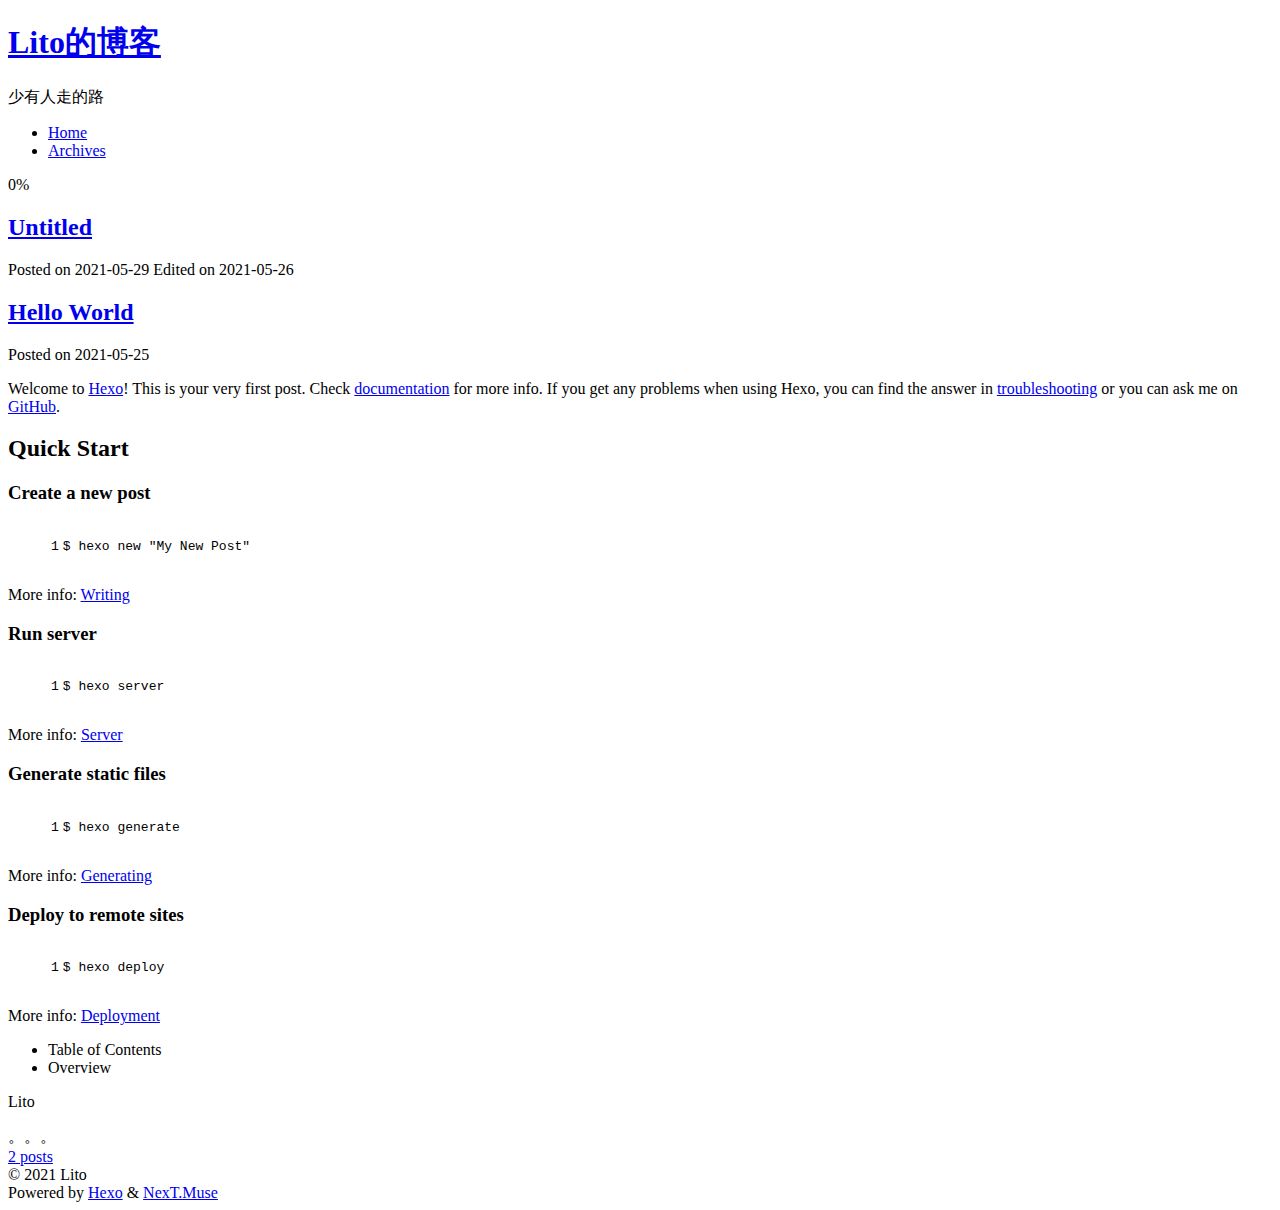
==== index.html @ 66914bff "Site updated: 2021-05-29 10:21:33" ====
<!DOCTYPE html>
<html lang="en">
<head>
  <meta charset="UTF-8">
<meta name="viewport" content="width=device-width, initial-scale=1, maximum-scale=2">
<meta name="theme-color" content="#222">
<meta name="generator" content="Hexo 5.4.0">
  <link rel="apple-touch-icon" sizes="180x180" href="/Coconut443.github.io/images/apple-touch-icon-next.png">
  <link rel="icon" type="image/png" sizes="32x32" href="/Coconut443.github.io/images/favicon-32x32-next.png">
  <link rel="icon" type="image/png" sizes="16x16" href="/Coconut443.github.io/images/favicon-16x16-next.png">
  <link rel="mask-icon" href="/Coconut443.github.io/images/logo.svg" color="#222">

<link rel="stylesheet" href="/Coconut443.github.io/css/main.css">


<link rel="stylesheet" href="/Coconut443.github.io/lib/font-awesome/css/all.min.css">

<script id="hexo-configurations">
    var NexT = window.NexT || {};
    var CONFIG = {"hostname":"coconut443.github.io","root":"/Coconut443.github.io/","scheme":"Muse","version":"7.8.0","exturl":false,"sidebar":{"position":"left","display":"post","padding":18,"offset":12,"onmobile":false},"copycode":{"enable":false,"show_result":false,"style":null},"back2top":{"enable":true,"sidebar":false,"scrollpercent":false},"bookmark":{"enable":false,"color":"#222","save":"auto"},"fancybox":false,"mediumzoom":false,"lazyload":false,"pangu":false,"comments":{"style":"tabs","active":null,"storage":true,"lazyload":false,"nav":null},"algolia":{"hits":{"per_page":10},"labels":{"input_placeholder":"Search for Posts","hits_empty":"We didn't find any results for the search: ${query}","hits_stats":"${hits} results found in ${time} ms"}},"localsearch":{"enable":false,"trigger":"auto","top_n_per_article":1,"unescape":false,"preload":false},"motion":{"enable":true,"async":false,"transition":{"post_block":"fadeIn","post_header":"slideDownIn","post_body":"slideDownIn","coll_header":"slideLeftIn","sidebar":"slideUpIn"}}};
  </script>

  <meta name="description" content="。。。">
<meta property="og:type" content="website">
<meta property="og:title" content="Lito的博客">
<meta property="og:url" content="https://coconut443.github.io/index.html">
<meta property="og:site_name" content="Lito的博客">
<meta property="og:description" content="。。。">
<meta property="og:locale" content="en_US">
<meta property="article:author" content="Lito">
<meta property="article:tag" content="Java">
<meta name="twitter:card" content="summary">

<link rel="canonical" href="https://coconut443.github.io/">


<script id="page-configurations">
  // https://hexo.io/docs/variables.html
  CONFIG.page = {
    sidebar: "",
    isHome : true,
    isPost : false,
    lang   : 'en'
  };
</script>

  <title>Lito的博客</title>
  






  <noscript>
  <style>
  .use-motion .brand,
  .use-motion .menu-item,
  .sidebar-inner,
  .use-motion .post-block,
  .use-motion .pagination,
  .use-motion .comments,
  .use-motion .post-header,
  .use-motion .post-body,
  .use-motion .collection-header { opacity: initial; }

  .use-motion .site-title,
  .use-motion .site-subtitle {
    opacity: initial;
    top: initial;
  }

  .use-motion .logo-line-before i { left: initial; }
  .use-motion .logo-line-after i { right: initial; }
  </style>
</noscript>

</head>

<body itemscope itemtype="http://schema.org/WebPage">
  <div class="container use-motion">
    <div class="headband"></div>

    <header class="header" itemscope itemtype="http://schema.org/WPHeader">
      <div class="header-inner"><div class="site-brand-container">
  <div class="site-nav-toggle">
    <div class="toggle" aria-label="Toggle navigation bar">
      <span class="toggle-line toggle-line-first"></span>
      <span class="toggle-line toggle-line-middle"></span>
      <span class="toggle-line toggle-line-last"></span>
    </div>
  </div>

  <div class="site-meta">

    <a href="/Coconut443.github.io/" class="brand" rel="start">
      <span class="logo-line-before"><i></i></span>
      <h1 class="site-title">Lito的博客</h1>
      <span class="logo-line-after"><i></i></span>
    </a>
      <p class="site-subtitle" itemprop="description">少有人走的路</p>
  </div>

  <div class="site-nav-right">
    <div class="toggle popup-trigger">
    </div>
  </div>
</div>




<nav class="site-nav">
  <ul id="menu" class="main-menu menu">
        <li class="menu-item menu-item-home">

    <a href="/Coconut443.github.io/" rel="section"><i class="fa fa-home fa-fw"></i>Home</a>

  </li>
        <li class="menu-item menu-item-archives">

    <a href="/Coconut443.github.io/archives/" rel="section"><i class="fa fa-archive fa-fw"></i>Archives</a>

  </li>
  </ul>
</nav>




</div>
    </header>

    
  <div class="back-to-top">
    <i class="fa fa-arrow-up"></i>
    <span>0%</span>
  </div>


    <main class="main">
      <div class="main-inner">
        <div class="content-wrap">
          

          <div class="content index posts-expand">
            
      
  
  
  <article itemscope itemtype="http://schema.org/Article" class="post-block" lang="en">
    <link itemprop="mainEntityOfPage" href="https://coconut443.github.io/2021/05/29/C5_%E7%BB%A7%E6%89%BF/">

    <span hidden itemprop="author" itemscope itemtype="http://schema.org/Person">
      <meta itemprop="image" content="/Coconut443.github.io/images/avatar.gif">
      <meta itemprop="name" content="Lito">
      <meta itemprop="description" content="。。。">
    </span>

    <span hidden itemprop="publisher" itemscope itemtype="http://schema.org/Organization">
      <meta itemprop="name" content="Lito的博客">
    </span>
      <header class="post-header">
        <h2 class="post-title" itemprop="name headline">
          
            <a href="/Coconut443.github.io/2021/05/29/C5_%E7%BB%A7%E6%89%BF/" class="post-title-link" itemprop="url">Untitled</a>
        </h2>

        <div class="post-meta">
            <span class="post-meta-item">
              <span class="post-meta-item-icon">
                <i class="far fa-calendar"></i>
              </span>
              <span class="post-meta-item-text">Posted on</span>

              <time title="Created: 2021-05-29 09:44:54" itemprop="dateCreated datePublished" datetime="2021-05-29T09:44:54+08:00">2021-05-29</time>
            </span>
              <span class="post-meta-item">
                <span class="post-meta-item-icon">
                  <i class="far fa-calendar-check"></i>
                </span>
                <span class="post-meta-item-text">Edited on</span>
                <time title="Modified: 2021-05-26 13:53:50" itemprop="dateModified" datetime="2021-05-26T13:53:50+08:00">2021-05-26</time>
              </span>

          

        </div>
      </header>

    
    
    
    <div class="post-body" itemprop="articleBody">

      
          
      
    </div>

    
    
    
      <footer class="post-footer">
        <div class="post-eof"></div>
      </footer>
  </article>
  
  
  

      
  
  
  <article itemscope itemtype="http://schema.org/Article" class="post-block" lang="en">
    <link itemprop="mainEntityOfPage" href="https://coconut443.github.io/2021/05/25/hello-world/">

    <span hidden itemprop="author" itemscope itemtype="http://schema.org/Person">
      <meta itemprop="image" content="/Coconut443.github.io/images/avatar.gif">
      <meta itemprop="name" content="Lito">
      <meta itemprop="description" content="。。。">
    </span>

    <span hidden itemprop="publisher" itemscope itemtype="http://schema.org/Organization">
      <meta itemprop="name" content="Lito的博客">
    </span>
      <header class="post-header">
        <h2 class="post-title" itemprop="name headline">
          
            <a href="/Coconut443.github.io/2021/05/25/hello-world/" class="post-title-link" itemprop="url">Hello World</a>
        </h2>

        <div class="post-meta">
            <span class="post-meta-item">
              <span class="post-meta-item-icon">
                <i class="far fa-calendar"></i>
              </span>
              <span class="post-meta-item-text">Posted on</span>

              <time title="Created: 2021-05-25 23:00:23" itemprop="dateCreated datePublished" datetime="2021-05-25T23:00:23+08:00">2021-05-25</time>
            </span>

          

        </div>
      </header>

    
    
    
    <div class="post-body" itemprop="articleBody">

      
          <p>Welcome to <a target="_blank" rel="noopener" href="https://hexo.io/">Hexo</a>! This is your very first post. Check <a target="_blank" rel="noopener" href="https://hexo.io/docs/">documentation</a> for more info. If you get any problems when using Hexo, you can find the answer in <a target="_blank" rel="noopener" href="https://hexo.io/docs/troubleshooting.html">troubleshooting</a> or you can ask me on <a target="_blank" rel="noopener" href="https://github.com/hexojs/hexo/issues">GitHub</a>.</p>
<h2 id="Quick-Start"><a href="#Quick-Start" class="headerlink" title="Quick Start"></a>Quick Start</h2><h3 id="Create-a-new-post"><a href="#Create-a-new-post" class="headerlink" title="Create a new post"></a>Create a new post</h3><figure class="highlight bash"><table><tr><td class="gutter"><pre><span class="line">1</span><br></pre></td><td class="code"><pre><span class="line">$ hexo new <span class="string">&quot;My New Post&quot;</span></span><br></pre></td></tr></table></figure>

<p>More info: <a target="_blank" rel="noopener" href="https://hexo.io/docs/writing.html">Writing</a></p>
<h3 id="Run-server"><a href="#Run-server" class="headerlink" title="Run server"></a>Run server</h3><figure class="highlight bash"><table><tr><td class="gutter"><pre><span class="line">1</span><br></pre></td><td class="code"><pre><span class="line">$ hexo server</span><br></pre></td></tr></table></figure>

<p>More info: <a target="_blank" rel="noopener" href="https://hexo.io/docs/server.html">Server</a></p>
<h3 id="Generate-static-files"><a href="#Generate-static-files" class="headerlink" title="Generate static files"></a>Generate static files</h3><figure class="highlight bash"><table><tr><td class="gutter"><pre><span class="line">1</span><br></pre></td><td class="code"><pre><span class="line">$ hexo generate</span><br></pre></td></tr></table></figure>

<p>More info: <a target="_blank" rel="noopener" href="https://hexo.io/docs/generating.html">Generating</a></p>
<h3 id="Deploy-to-remote-sites"><a href="#Deploy-to-remote-sites" class="headerlink" title="Deploy to remote sites"></a>Deploy to remote sites</h3><figure class="highlight bash"><table><tr><td class="gutter"><pre><span class="line">1</span><br></pre></td><td class="code"><pre><span class="line">$ hexo deploy</span><br></pre></td></tr></table></figure>

<p>More info: <a target="_blank" rel="noopener" href="https://hexo.io/docs/one-command-deployment.html">Deployment</a></p>

      
    </div>

    
    
    
      <footer class="post-footer">
        <div class="post-eof"></div>
      </footer>
  </article>
  
  
  


  



          </div>
          

<script>
  window.addEventListener('tabs:register', () => {
    let { activeClass } = CONFIG.comments;
    if (CONFIG.comments.storage) {
      activeClass = localStorage.getItem('comments_active') || activeClass;
    }
    if (activeClass) {
      let activeTab = document.querySelector(`a[href="#comment-${activeClass}"]`);
      if (activeTab) {
        activeTab.click();
      }
    }
  });
  if (CONFIG.comments.storage) {
    window.addEventListener('tabs:click', event => {
      if (!event.target.matches('.tabs-comment .tab-content .tab-pane')) return;
      let commentClass = event.target.classList[1];
      localStorage.setItem('comments_active', commentClass);
    });
  }
</script>

        </div>
          
  
  <div class="toggle sidebar-toggle">
    <span class="toggle-line toggle-line-first"></span>
    <span class="toggle-line toggle-line-middle"></span>
    <span class="toggle-line toggle-line-last"></span>
  </div>

  <aside class="sidebar">
    <div class="sidebar-inner">

      <ul class="sidebar-nav motion-element">
        <li class="sidebar-nav-toc">
          Table of Contents
        </li>
        <li class="sidebar-nav-overview">
          Overview
        </li>
      </ul>

      <!--noindex-->
      <div class="post-toc-wrap sidebar-panel">
      </div>
      <!--/noindex-->

      <div class="site-overview-wrap sidebar-panel">
        <div class="site-author motion-element" itemprop="author" itemscope itemtype="http://schema.org/Person">
  <p class="site-author-name" itemprop="name">Lito</p>
  <div class="site-description" itemprop="description">。。。</div>
</div>
<div class="site-state-wrap motion-element">
  <nav class="site-state">
      <div class="site-state-item site-state-posts">
          <a href="/Coconut443.github.io/archives/">
        
          <span class="site-state-item-count">2</span>
          <span class="site-state-item-name">posts</span>
        </a>
      </div>
  </nav>
</div>



      </div>

    </div>
  </aside>
  <div id="sidebar-dimmer"></div>


      </div>
    </main>

    <footer class="footer">
      <div class="footer-inner">
        

        

<div class="copyright">
  
  &copy; 
  <span itemprop="copyrightYear">2021</span>
  <span class="with-love">
    <i class="fa fa-heart"></i>
  </span>
  <span class="author" itemprop="copyrightHolder">Lito</span>
</div>
  <div class="powered-by">Powered by <a href="https://hexo.io/" class="theme-link" rel="noopener" target="_blank">Hexo</a> & <a href="https://muse.theme-next.org/" class="theme-link" rel="noopener" target="_blank">NexT.Muse</a>
  </div>

        








      </div>
    </footer>
  </div>

  
  <script src="/Coconut443.github.io/lib/anime.min.js"></script>
  <script src="/Coconut443.github.io/lib/velocity/velocity.min.js"></script>
  <script src="/Coconut443.github.io/lib/velocity/velocity.ui.min.js"></script>

<script src="/Coconut443.github.io/js/utils.js"></script>

<script src="/Coconut443.github.io/js/motion.js"></script>


<script src="/Coconut443.github.io/js/schemes/muse.js"></script>


<script src="/Coconut443.github.io/js/next-boot.js"></script>




  















  

  

</body>
</html>
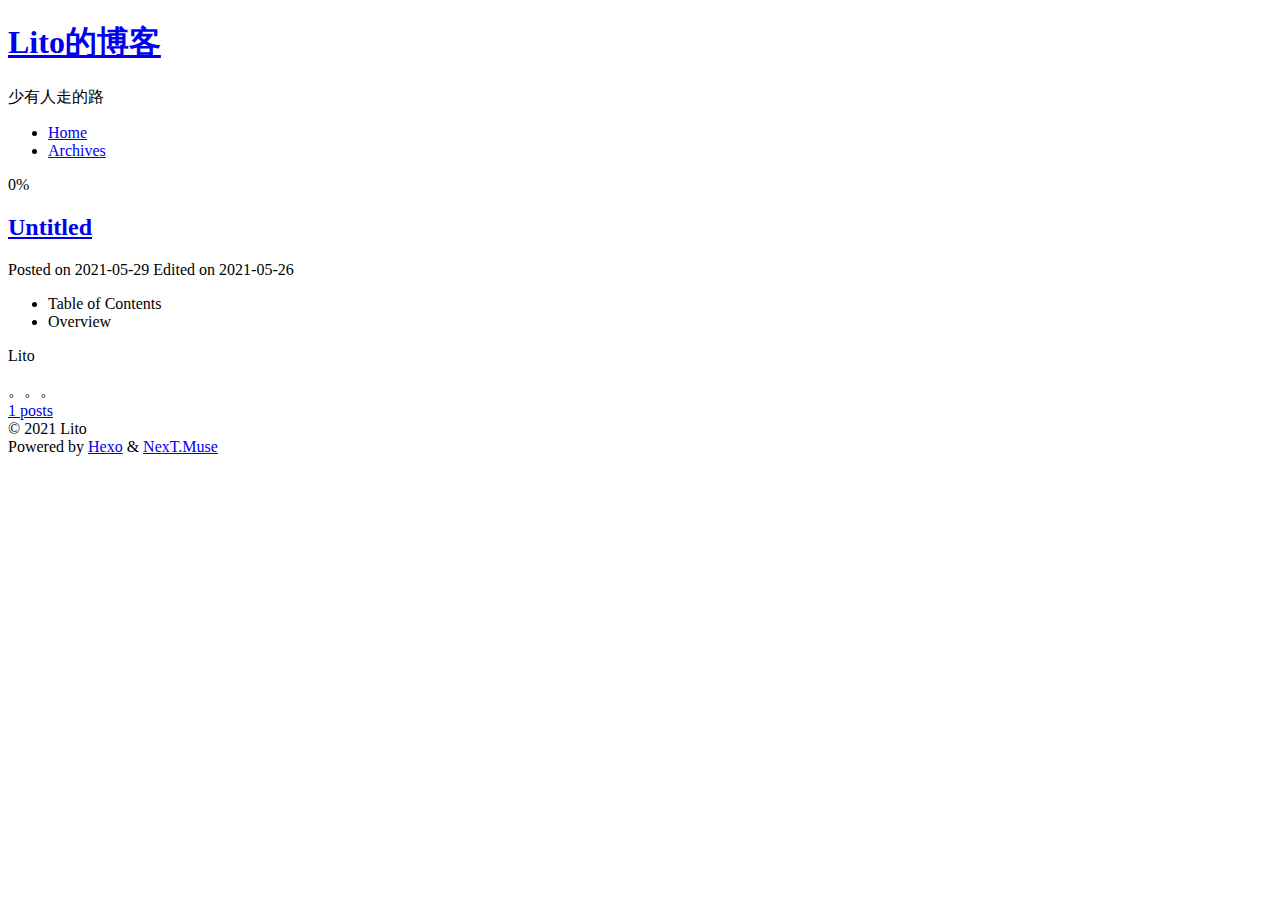
==== commit f2293df5: "Site updated: 2021-05-29 10:38:34" ====
--- a/index.html
+++ b/index.html
@@ -195,76 +195,6 @@
 
       
           
-      
-    </div>
-
-    
-    
-    
-      <footer class="post-footer">
-        <div class="post-eof"></div>
-      </footer>
-  </article>
-  
-  
-  
-
-      
-  
-  
-  <article itemscope itemtype="http://schema.org/Article" class="post-block" lang="en">
-    <link itemprop="mainEntityOfPage" href="https://coconut443.github.io/2021/05/25/hello-world/">
-
-    <span hidden itemprop="author" itemscope itemtype="http://schema.org/Person">
-      <meta itemprop="image" content="/Coconut443.github.io/images/avatar.gif">
-      <meta itemprop="name" content="Lito">
-      <meta itemprop="description" content="。。。">
-    </span>
-
-    <span hidden itemprop="publisher" itemscope itemtype="http://schema.org/Organization">
-      <meta itemprop="name" content="Lito的博客">
-    </span>
-      <header class="post-header">
-        <h2 class="post-title" itemprop="name headline">
-          
-            <a href="/Coconut443.github.io/2021/05/25/hello-world/" class="post-title-link" itemprop="url">Hello World</a>
-        </h2>
-
-        <div class="post-meta">
-            <span class="post-meta-item">
-              <span class="post-meta-item-icon">
-                <i class="far fa-calendar"></i>
-              </span>
-              <span class="post-meta-item-text">Posted on</span>
-
-              <time title="Created: 2021-05-25 23:00:23" itemprop="dateCreated datePublished" datetime="2021-05-25T23:00:23+08:00">2021-05-25</time>
-            </span>
-
-          
-
-        </div>
-      </header>
-
-    
-    
-    
-    <div class="post-body" itemprop="articleBody">
-
-      
-          <p>Welcome to <a target="_blank" rel="noopener" href="https://hexo.io/">Hexo</a>! This is your very first post. Check <a target="_blank" rel="noopener" href="https://hexo.io/docs/">documentation</a> for more info. If you get any problems when using Hexo, you can find the answer in <a target="_blank" rel="noopener" href="https://hexo.io/docs/troubleshooting.html">troubleshooting</a> or you can ask me on <a target="_blank" rel="noopener" href="https://github.com/hexojs/hexo/issues">GitHub</a>.</p>
-<h2 id="Quick-Start"><a href="#Quick-Start" class="headerlink" title="Quick Start"></a>Quick Start</h2><h3 id="Create-a-new-post"><a href="#Create-a-new-post" class="headerlink" title="Create a new post"></a>Create a new post</h3><figure class="highlight bash"><table><tr><td class="gutter"><pre><span class="line">1</span><br></pre></td><td class="code"><pre><span class="line">$ hexo new <span class="string">&quot;My New Post&quot;</span></span><br></pre></td></tr></table></figure>
-
-<p>More info: <a target="_blank" rel="noopener" href="https://hexo.io/docs/writing.html">Writing</a></p>
-<h3 id="Run-server"><a href="#Run-server" class="headerlink" title="Run server"></a>Run server</h3><figure class="highlight bash"><table><tr><td class="gutter"><pre><span class="line">1</span><br></pre></td><td class="code"><pre><span class="line">$ hexo server</span><br></pre></td></tr></table></figure>
-
-<p>More info: <a target="_blank" rel="noopener" href="https://hexo.io/docs/server.html">Server</a></p>
-<h3 id="Generate-static-files"><a href="#Generate-static-files" class="headerlink" title="Generate static files"></a>Generate static files</h3><figure class="highlight bash"><table><tr><td class="gutter"><pre><span class="line">1</span><br></pre></td><td class="code"><pre><span class="line">$ hexo generate</span><br></pre></td></tr></table></figure>
-
-<p>More info: <a target="_blank" rel="noopener" href="https://hexo.io/docs/generating.html">Generating</a></p>
-<h3 id="Deploy-to-remote-sites"><a href="#Deploy-to-remote-sites" class="headerlink" title="Deploy to remote sites"></a>Deploy to remote sites</h3><figure class="highlight bash"><table><tr><td class="gutter"><pre><span class="line">1</span><br></pre></td><td class="code"><pre><span class="line">$ hexo deploy</span><br></pre></td></tr></table></figure>
-
-<p>More info: <a target="_blank" rel="noopener" href="https://hexo.io/docs/one-command-deployment.html">Deployment</a></p>
-
       
     </div>
 
@@ -345,7 +275,7 @@
       <div class="site-state-item site-state-posts">
           <a href="/Coconut443.github.io/archives/">
         
-          <span class="site-state-item-count">2</span>
+          <span class="site-state-item-count">1</span>
           <span class="site-state-item-name">posts</span>
         </a>
       </div>
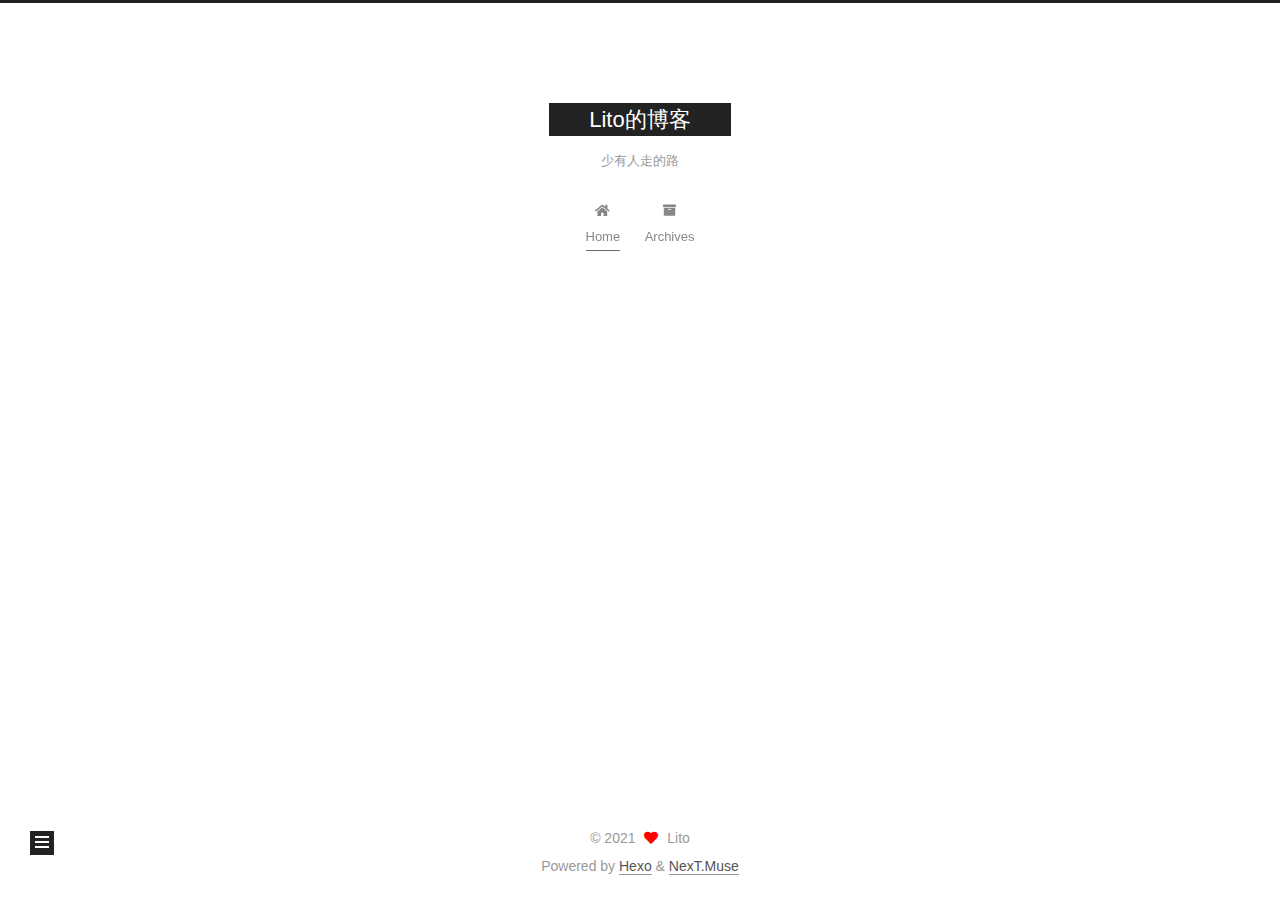
==== commit 28aff141: "Site updated: 2021-05-29 11:14:49" ====
--- a/index.html
+++ b/index.html
@@ -5,25 +5,25 @@
 <meta name="viewport" content="width=device-width, initial-scale=1, maximum-scale=2">
 <meta name="theme-color" content="#222">
 <meta name="generator" content="Hexo 5.4.0">
-  <link rel="apple-touch-icon" sizes="180x180" href="/Coconut443.github.io/images/apple-touch-icon-next.png">
-  <link rel="icon" type="image/png" sizes="32x32" href="/Coconut443.github.io/images/favicon-32x32-next.png">
-  <link rel="icon" type="image/png" sizes="16x16" href="/Coconut443.github.io/images/favicon-16x16-next.png">
-  <link rel="mask-icon" href="/Coconut443.github.io/images/logo.svg" color="#222">
-
-<link rel="stylesheet" href="/Coconut443.github.io/css/main.css">
-
-
-<link rel="stylesheet" href="/Coconut443.github.io/lib/font-awesome/css/all.min.css">
+  <link rel="apple-touch-icon" sizes="180x180" href="/images/apple-touch-icon-next.png">
+  <link rel="icon" type="image/png" sizes="32x32" href="/images/favicon-32x32-next.png">
+  <link rel="icon" type="image/png" sizes="16x16" href="/images/favicon-16x16-next.png">
+  <link rel="mask-icon" href="/images/logo.svg" color="#222">
+
+<link rel="stylesheet" href="/css/main.css">
+
+
+<link rel="stylesheet" href="/lib/font-awesome/css/all.min.css">
 
 <script id="hexo-configurations">
     var NexT = window.NexT || {};
-    var CONFIG = {"hostname":"coconut443.github.io","root":"/Coconut443.github.io/","scheme":"Muse","version":"7.8.0","exturl":false,"sidebar":{"position":"left","display":"post","padding":18,"offset":12,"onmobile":false},"copycode":{"enable":false,"show_result":false,"style":null},"back2top":{"enable":true,"sidebar":false,"scrollpercent":false},"bookmark":{"enable":false,"color":"#222","save":"auto"},"fancybox":false,"mediumzoom":false,"lazyload":false,"pangu":false,"comments":{"style":"tabs","active":null,"storage":true,"lazyload":false,"nav":null},"algolia":{"hits":{"per_page":10},"labels":{"input_placeholder":"Search for Posts","hits_empty":"We didn't find any results for the search: ${query}","hits_stats":"${hits} results found in ${time} ms"}},"localsearch":{"enable":false,"trigger":"auto","top_n_per_article":1,"unescape":false,"preload":false},"motion":{"enable":true,"async":false,"transition":{"post_block":"fadeIn","post_header":"slideDownIn","post_body":"slideDownIn","coll_header":"slideLeftIn","sidebar":"slideUpIn"}}};
+    var CONFIG = {"hostname":"coconut443.github.io","root":"/","scheme":"Muse","version":"7.8.0","exturl":false,"sidebar":{"position":"left","display":"post","padding":18,"offset":12,"onmobile":false},"copycode":{"enable":false,"show_result":false,"style":null},"back2top":{"enable":true,"sidebar":false,"scrollpercent":false},"bookmark":{"enable":false,"color":"#222","save":"auto"},"fancybox":false,"mediumzoom":false,"lazyload":false,"pangu":false,"comments":{"style":"tabs","active":null,"storage":true,"lazyload":false,"nav":null},"algolia":{"hits":{"per_page":10},"labels":{"input_placeholder":"Search for Posts","hits_empty":"We didn't find any results for the search: ${query}","hits_stats":"${hits} results found in ${time} ms"}},"localsearch":{"enable":false,"trigger":"auto","top_n_per_article":1,"unescape":false,"preload":false},"motion":{"enable":true,"async":false,"transition":{"post_block":"fadeIn","post_header":"slideDownIn","post_body":"slideDownIn","coll_header":"slideLeftIn","sidebar":"slideUpIn"}}};
   </script>
 
   <meta name="description" content="。。。">
 <meta property="og:type" content="website">
 <meta property="og:title" content="Lito的博客">
-<meta property="og:url" content="https://coconut443.github.io/index.html">
+<meta property="og:url" content="http://coconut443.github.io/index.html">
 <meta property="og:site_name" content="Lito的博客">
 <meta property="og:description" content="。。。">
 <meta property="og:locale" content="en_US">
@@ -31,7 +31,7 @@
 <meta property="article:tag" content="Java">
 <meta name="twitter:card" content="summary">
 
-<link rel="canonical" href="https://coconut443.github.io/">
+<link rel="canonical" href="http://coconut443.github.io/">
 
 
 <script id="page-configurations">
@@ -93,7 +93,7 @@
 
   <div class="site-meta">
 
-    <a href="/Coconut443.github.io/" class="brand" rel="start">
+    <a href="/" class="brand" rel="start">
       <span class="logo-line-before"><i></i></span>
       <h1 class="site-title">Lito的博客</h1>
       <span class="logo-line-after"><i></i></span>
@@ -114,12 +114,12 @@
   <ul id="menu" class="main-menu menu">
         <li class="menu-item menu-item-home">
 
-    <a href="/Coconut443.github.io/" rel="section"><i class="fa fa-home fa-fw"></i>Home</a>
+    <a href="/" rel="section"><i class="fa fa-home fa-fw"></i>Home</a>
 
   </li>
         <li class="menu-item menu-item-archives">
 
-    <a href="/Coconut443.github.io/archives/" rel="section"><i class="fa fa-archive fa-fw"></i>Archives</a>
+    <a href="/archives/" rel="section"><i class="fa fa-archive fa-fw"></i>Archives</a>
 
   </li>
   </ul>
@@ -149,10 +149,10 @@
   
   
   <article itemscope itemtype="http://schema.org/Article" class="post-block" lang="en">
-    <link itemprop="mainEntityOfPage" href="https://coconut443.github.io/2021/05/29/C5_%E7%BB%A7%E6%89%BF/">
+    <link itemprop="mainEntityOfPage" href="http://coconut443.github.io/2021/05/29/C5_%E7%BB%A7%E6%89%BF/">
 
     <span hidden itemprop="author" itemscope itemtype="http://schema.org/Person">
-      <meta itemprop="image" content="/Coconut443.github.io/images/avatar.gif">
+      <meta itemprop="image" content="/images/avatar.gif">
       <meta itemprop="name" content="Lito">
       <meta itemprop="description" content="。。。">
     </span>
@@ -163,7 +163,7 @@
       <header class="post-header">
         <h2 class="post-title" itemprop="name headline">
           
-            <a href="/Coconut443.github.io/2021/05/29/C5_%E7%BB%A7%E6%89%BF/" class="post-title-link" itemprop="url">Untitled</a>
+            <a href="/2021/05/29/C5_%E7%BB%A7%E6%89%BF/" class="post-title-link" itemprop="url">Untitled</a>
         </h2>
 
         <div class="post-meta">
@@ -273,7 +273,7 @@
 <div class="site-state-wrap motion-element">
   <nav class="site-state">
       <div class="site-state-item site-state-posts">
-          <a href="/Coconut443.github.io/archives/">
+          <a href="/archives/">
         
           <span class="site-state-item-count">1</span>
           <span class="site-state-item-name">posts</span>
@@ -326,19 +326,19 @@
   </div>
 
   
-  <script src="/Coconut443.github.io/lib/anime.min.js"></script>
-  <script src="/Coconut443.github.io/lib/velocity/velocity.min.js"></script>
-  <script src="/Coconut443.github.io/lib/velocity/velocity.ui.min.js"></script>
-
-<script src="/Coconut443.github.io/js/utils.js"></script>
-
-<script src="/Coconut443.github.io/js/motion.js"></script>
-
-
-<script src="/Coconut443.github.io/js/schemes/muse.js"></script>
-
-
-<script src="/Coconut443.github.io/js/next-boot.js"></script>
+  <script src="/lib/anime.min.js"></script>
+  <script src="/lib/velocity/velocity.min.js"></script>
+  <script src="/lib/velocity/velocity.ui.min.js"></script>
+
+<script src="/js/utils.js"></script>
+
+<script src="/js/motion.js"></script>
+
+
+<script src="/js/schemes/muse.js"></script>
+
+
+<script src="/js/next-boot.js"></script>
 
 
 
--- a/css/main.css
+++ b/css/main.css
@@ -0,0 +1,2291 @@
+:root {
+  --body-bg-color: #fff;
+  --content-bg-color: #fff;
+  --card-bg-color: #f5f5f5;
+  --text-color: #555;
+  --blockquote-color: #666;
+  --link-color: #555;
+  --link-hover-color: #222;
+  --brand-color: #fff;
+  --brand-hover-color: #fff;
+  --table-row-odd-bg-color: #f9f9f9;
+  --table-row-hover-bg-color: #f5f5f5;
+  --menu-item-bg-color: #f5f5f5;
+  --btn-default-bg: #222;
+  --btn-default-color: #fff;
+  --btn-default-border-color: #222;
+  --btn-default-hover-bg: #fff;
+  --btn-default-hover-color: #222;
+  --btn-default-hover-border-color: #222;
+}
+html {
+  line-height: 1.15; /* 1 */
+  -webkit-text-size-adjust: 100%; /* 2 */
+}
+body {
+  margin: 0;
+}
+main {
+  display: block;
+}
+h1 {
+  font-size: 2em;
+  margin: 0.67em 0;
+}
+hr {
+  box-sizing: content-box; /* 1 */
+  height: 0; /* 1 */
+  overflow: visible; /* 2 */
+}
+pre {
+  font-family: monospace, monospace; /* 1 */
+  font-size: 1em; /* 2 */
+}
+a {
+  background: transparent;
+}
+abbr[title] {
+  border-bottom: none; /* 1 */
+  text-decoration: underline; /* 2 */
+  text-decoration: underline dotted; /* 2 */
+}
+b,
+strong {
+  font-weight: bolder;
+}
+code,
+kbd,
+samp {
+  font-family: monospace, monospace; /* 1 */
+  font-size: 1em; /* 2 */
+}
+small {
+  font-size: 80%;
+}
+sub,
+sup {
+  font-size: 75%;
+  line-height: 0;
+  position: relative;
+  vertical-align: baseline;
+}
+sub {
+  bottom: -0.25em;
+}
+sup {
+  top: -0.5em;
+}
+img {
+  border-style: none;
+}
+button,
+input,
+optgroup,
+select,
+textarea {
+  font-family: inherit; /* 1 */
+  font-size: 100%; /* 1 */
+  line-height: 1.15; /* 1 */
+  margin: 0; /* 2 */
+}
+button,
+input {
+/* 1 */
+  overflow: visible;
+}
+button,
+select {
+/* 1 */
+  text-transform: none;
+}
+button,
+[type='button'],
+[type='reset'],
+[type='submit'] {
+  -webkit-appearance: button;
+}
+button::-moz-focus-inner,
+[type='button']::-moz-focus-inner,
+[type='reset']::-moz-focus-inner,
+[type='submit']::-moz-focus-inner {
+  border-style: none;
+  padding: 0;
+}
+button:-moz-focusring,
+[type='button']:-moz-focusring,
+[type='reset']:-moz-focusring,
+[type='submit']:-moz-focusring {
+  outline: 1px dotted ButtonText;
+}
+fieldset {
+  padding: 0.35em 0.75em 0.625em;
+}
+legend {
+  box-sizing: border-box; /* 1 */
+  color: inherit; /* 2 */
+  display: table; /* 1 */
+  max-width: 100%; /* 1 */
+  padding: 0; /* 3 */
+  white-space: normal; /* 1 */
+}
+progress {
+  vertical-align: baseline;
+}
+textarea {
+  overflow: auto;
+}
+[type='checkbox'],
+[type='radio'] {
+  box-sizing: border-box; /* 1 */
+  padding: 0; /* 2 */
+}
+[type='number']::-webkit-inner-spin-button,
+[type='number']::-webkit-outer-spin-button {
+  height: auto;
+}
+[type='search'] {
+  outline-offset: -2px; /* 2 */
+  -webkit-appearance: textfield; /* 1 */
+}
+[type='search']::-webkit-search-decoration {
+  -webkit-appearance: none;
+}
+::-webkit-file-upload-button {
+  font: inherit; /* 2 */
+  -webkit-appearance: button; /* 1 */
+}
+details {
+  display: block;
+}
+summary {
+  display: list-item;
+}
+template {
+  display: none;
+}
+[hidden] {
+  display: none;
+}
+::selection {
+  background: #262a30;
+  color: #eee;
+}
+html,
+body {
+  height: 100%;
+}
+body {
+  background: var(--body-bg-color);
+  color: var(--text-color);
+  font-family: 'Lato', "PingFang SC", "Microsoft YaHei", sans-serif;
+  font-size: 1em;
+  line-height: 2;
+}
+@media (max-width: 991px) {
+  body {
+    padding-left: 0 !important;
+    padding-right: 0 !important;
+  }
+}
+h1,
+h2,
+h3,
+h4,
+h5,
+h6 {
+  font-family: 'Lato', "PingFang SC", "Microsoft YaHei", sans-serif;
+  font-weight: bold;
+  line-height: 1.5;
+  margin: 20px 0 15px;
+}
+h1 {
+  font-size: 1.5em;
+}
+h2 {
+  font-size: 1.375em;
+}
+h3 {
+  font-size: 1.25em;
+}
+h4 {
+  font-size: 1.125em;
+}
+h5 {
+  font-size: 1em;
+}
+h6 {
+  font-size: 0.875em;
+}
+p {
+  margin: 0 0 20px 0;
+}
+a,
+span.exturl {
+  border-bottom: 1px solid #999;
+  color: var(--link-color);
+  outline: 0;
+  text-decoration: none;
+  overflow-wrap: break-word;
+  word-wrap: break-word;
+  cursor: pointer;
+}
+a:hover,
+span.exturl:hover {
+  border-bottom-color: var(--link-hover-color);
+  color: var(--link-hover-color);
+}
+iframe,
+img,
+video {
+  display: block;
+  margin-left: auto;
+  margin-right: auto;
+  max-width: 100%;
+}
+hr {
+  background-image: repeating-linear-gradient(-45deg, #ddd, #ddd 4px, transparent 4px, transparent 8px);
+  border: 0;
+  height: 3px;
+  margin: 40px 0;
+}
+blockquote {
+  border-left: 4px solid #ddd;
+  color: var(--blockquote-color);
+  margin: 0;
+  padding: 0 15px;
+}
+blockquote cite::before {
+  content: '-';
+  padding: 0 5px;
+}
+dt {
+  font-weight: bold;
+}
+dd {
+  margin: 0;
+  padding: 0;
+}
+kbd {
+  background-color: #f5f5f5;
+  background-image: linear-gradient(#eee, #fff, #eee);
+  border: 1px solid #ccc;
+  border-radius: 0.2em;
+  box-shadow: 0.1em 0.1em 0.2em rgba(0,0,0,0.1);
+  color: #555;
+  font-family: inherit;
+  padding: 0.1em 0.3em;
+  white-space: nowrap;
+}
+.table-container {
+  overflow: auto;
+}
+table {
+  border-collapse: collapse;
+  border-spacing: 0;
+  font-size: 0.875em;
+  margin: 0 0 20px 0;
+  width: 100%;
+}
+tbody tr:nth-of-type(odd) {
+  background: var(--table-row-odd-bg-color);
+}
+tbody tr:hover {
+  background: var(--table-row-hover-bg-color);
+}
+caption,
+th,
+td {
+  font-weight: normal;
+  padding: 8px;
+  vertical-align: middle;
+}
+th,
+td {
+  border: 1px solid #ddd;
+  border-bottom: 3px solid #ddd;
+}
+th {
+  font-weight: 700;
+  padding-bottom: 10px;
+}
+td {
+  border-bottom-width: 1px;
+}
+.btn {
+  background: var(--btn-default-bg);
+  border: 2px solid var(--btn-default-border-color);
+  border-radius: 0;
+  color: var(--btn-default-color);
+  display: inline-block;
+  font-size: 0.875em;
+  line-height: 2;
+  padding: 0 20px;
+  text-decoration: none;
+  transition-property: background-color;
+  transition-delay: 0s;
+  transition-duration: 0.2s;
+  transition-timing-function: ease-in-out;
+}
+.btn:hover {
+  background: var(--btn-default-hover-bg);
+  border-color: var(--btn-default-hover-border-color);
+  color: var(--btn-default-hover-color);
+}
+.btn + .btn {
+  margin: 0 0 8px 8px;
+}
+.btn .fa-fw {
+  text-align: left;
+  width: 1.285714285714286em;
+}
+.toggle {
+  line-height: 0;
+}
+.toggle .toggle-line {
+  background: #fff;
+  display: inline-block;
+  height: 2px;
+  left: 0;
+  position: relative;
+  top: 0;
+  transition: all 0.4s;
+  vertical-align: top;
+  width: 100%;
+}
+.toggle .toggle-line:not(:first-child) {
+  margin-top: 3px;
+}
+.toggle.toggle-arrow .toggle-line-first {
+  left: 50%;
+  top: 2px;
+  transform: rotate(45deg);
+  width: 50%;
+}
+.toggle.toggle-arrow .toggle-line-middle {
+  left: 2px;
+  width: 90%;
+}
+.toggle.toggle-arrow .toggle-line-last {
+  left: 50%;
+  top: -2px;
+  transform: rotate(-45deg);
+  width: 50%;
+}
+.toggle.toggle-close .toggle-line-first {
+  transform: rotate(-45deg);
+  top: 5px;
+}
+.toggle.toggle-close .toggle-line-middle {
+  opacity: 0;
+}
+.toggle.toggle-close .toggle-line-last {
+  transform: rotate(45deg);
+  top: -5px;
+}
+.highlight,
+pre {
+  background: #f7f7f7;
+  color: #4d4d4c;
+  line-height: 1.6;
+  margin: 0 auto 20px;
+}
+pre,
+code {
+  font-family: consolas, Menlo, monospace, "PingFang SC", "Microsoft YaHei";
+}
+code {
+  background: #eee;
+  border-radius: 3px;
+  color: #555;
+  padding: 2px 4px;
+  overflow-wrap: break-word;
+  word-wrap: break-word;
+}
+.highlight *::selection {
+  background: #d6d6d6;
+}
+.highlight pre {
+  border: 0;
+  margin: 0;
+  padding: 10px 0;
+}
+.highlight table {
+  border: 0;
+  margin: 0;
+  width: auto;
+}
+.highlight td {
+  border: 0;
+  padding: 0;
+}
+.highlight figcaption {
+  background: #eff2f3;
+  color: #4d4d4c;
+  display: flex;
+  font-size: 0.875em;
+  justify-content: space-between;
+  line-height: 1.2;
+  padding: 0.5em;
+}
+.highlight figcaption a {
+  color: #4d4d4c;
+}
+.highlight figcaption a:hover {
+  border-bottom-color: #4d4d4c;
+}
+.highlight .gutter {
+  -moz-user-select: none;
+  -ms-user-select: none;
+  -webkit-user-select: none;
+  user-select: none;
+}
+.highlight .gutter pre {
+  background: #eff2f3;
+  color: #869194;
+  padding-left: 10px;
+  padding-right: 10px;
+  text-align: right;
+}
+.highlight .code pre {
+  background: #f7f7f7;
+  padding-left: 10px;
+  width: 100%;
+}
+.gist table {
+  width: auto;
+}
+.gist table td {
+  border: 0;
+}
+pre {
+  overflow: auto;
+  padding: 10px;
+}
+pre code {
+  background: none;
+  color: #4d4d4c;
+  font-size: 0.875em;
+  padding: 0;
+  text-shadow: none;
+}
+pre .deletion {
+  background: #fdd;
+}
+pre .addition {
+  background: #dfd;
+}
+pre .meta {
+  color: #eab700;
+  -moz-user-select: none;
+  -ms-user-select: none;
+  -webkit-user-select: none;
+  user-select: none;
+}
+pre .comment {
+  color: #8e908c;
+}
+pre .variable,
+pre .attribute,
+pre .tag,
+pre .name,
+pre .regexp,
+pre .ruby .constant,
+pre .xml .tag .title,
+pre .xml .pi,
+pre .xml .doctype,
+pre .html .doctype,
+pre .css .id,
+pre .css .class,
+pre .css .pseudo {
+  color: #c82829;
+}
+pre .number,
+pre .preprocessor,
+pre .built_in,
+pre .builtin-name,
+pre .literal,
+pre .params,
+pre .constant,
+pre .command {
+  color: #f5871f;
+}
+pre .ruby .class .title,
+pre .css .rules .attribute,
+pre .string,
+pre .symbol,
+pre .value,
+pre .inheritance,
+pre .header,
+pre .ruby .symbol,
+pre .xml .cdata,
+pre .special,
+pre .formula {
+  color: #718c00;
+}
+pre .title,
+pre .css .hexcolor {
+  color: #3e999f;
+}
+pre .function,
+pre .python .decorator,
+pre .python .title,
+pre .ruby .function .title,
+pre .ruby .title .keyword,
+pre .perl .sub,
+pre .javascript .title,
+pre .coffeescript .title {
+  color: #4271ae;
+}
+pre .keyword,
+pre .javascript .function {
+  color: #8959a8;
+}
+.blockquote-center {
+  border-left: none;
+  margin: 40px 0;
+  padding: 0;
+  position: relative;
+  text-align: center;
+}
+.blockquote-center .fa {
+  display: block;
+  opacity: 0.6;
+  position: absolute;
+  width: 100%;
+}
+.blockquote-center .fa-quote-left {
+  border-top: 1px solid #ccc;
+  text-align: left;
+  top: -20px;
+}
+.blockquote-center .fa-quote-right {
+  border-bottom: 1px solid #ccc;
+  text-align: right;
+  bottom: -20px;
+}
+.blockquote-center p,
+.blockquote-center div {
+  text-align: center;
+}
+.post-body .group-picture img {
+  margin: 0 auto;
+  padding: 0 3px;
+}
+.group-picture-row {
+  margin-bottom: 6px;
+  overflow: hidden;
+}
+.group-picture-column {
+  float: left;
+  margin-bottom: 10px;
+}
+.post-body .label {
+  color: #555;
+  display: inline;
+  padding: 0 2px;
+}
+.post-body .label.default {
+  background: #f0f0f0;
+}
+.post-body .label.primary {
+  background: #efe6f7;
+}
+.post-body .label.info {
+  background: #e5f2f8;
+}
+.post-body .label.success {
+  background: #e7f4e9;
+}
+.post-body .label.warning {
+  background: #fcf6e1;
+}
+.post-body .label.danger {
+  background: #fae8eb;
+}
+.post-body .tabs {
+  margin-bottom: 20px;
+}
+.post-body .tabs,
+.tabs-comment {
+  display: block;
+  padding-top: 10px;
+  position: relative;
+}
+.post-body .tabs ul.nav-tabs,
+.tabs-comment ul.nav-tabs {
+  display: flex;
+  flex-wrap: wrap;
+  margin: 0;
+  margin-bottom: -1px;
+  padding: 0;
+}
+@media (max-width: 413px) {
+  .post-body .tabs ul.nav-tabs,
+  .tabs-comment ul.nav-tabs {
+    display: block;
+    margin-bottom: 5px;
+  }
+}
+.post-body .tabs ul.nav-tabs li.tab,
+.tabs-comment ul.nav-tabs li.tab {
+  border-bottom: 1px solid #ddd;
+  border-left: 1px solid transparent;
+  border-right: 1px solid transparent;
+  border-top: 3px solid transparent;
+  flex-grow: 1;
+  list-style-type: none;
+  border-radius: 0 0 0 0;
+}
+@media (max-width: 413px) {
+  .post-body .tabs ul.nav-tabs li.tab,
+  .tabs-comment ul.nav-tabs li.tab {
+    border-bottom: 1px solid transparent;
+    border-left: 3px solid transparent;
+    border-right: 1px solid transparent;
+    border-top: 1px solid transparent;
+  }
+}
+@media (max-width: 413px) {
+  .post-body .tabs ul.nav-tabs li.tab,
+  .tabs-comment ul.nav-tabs li.tab {
+    border-radius: 0;
+  }
+}
+.post-body .tabs ul.nav-tabs li.tab a,
+.tabs-comment ul.nav-tabs li.tab a {
+  border-bottom: initial;
+  display: block;
+  line-height: 1.8;
+  outline: 0;
+  padding: 0.25em 0.75em;
+  text-align: center;
+  transition-delay: 0s;
+  transition-duration: 0.2s;
+  transition-timing-function: ease-out;
+}
+.post-body .tabs ul.nav-tabs li.tab a i,
+.tabs-comment ul.nav-tabs li.tab a i {
+  width: 1.285714285714286em;
+}
+.post-body .tabs ul.nav-tabs li.tab.active,
+.tabs-comment ul.nav-tabs li.tab.active {
+  border-bottom: 1px solid transparent;
+  border-left: 1px solid #ddd;
+  border-right: 1px solid #ddd;
+  border-top: 3px solid #fc6423;
+}
+@media (max-width: 413px) {
+  .post-body .tabs ul.nav-tabs li.tab.active,
+  .tabs-comment ul.nav-tabs li.tab.active {
+    border-bottom: 1px solid #ddd;
+    border-left: 3px solid #fc6423;
+    border-right: 1px solid #ddd;
+    border-top: 1px solid #ddd;
+  }
+}
+.post-body .tabs ul.nav-tabs li.tab.active a,
+.tabs-comment ul.nav-tabs li.tab.active a {
+  color: var(--link-color);
+  cursor: default;
+}
+.post-body .tabs .tab-content .tab-pane,
+.tabs-comment .tab-content .tab-pane {
+  border: 1px solid #ddd;
+  border-top: 0;
+  padding: 20px 20px 0 20px;
+  border-radius: 0;
+}
+.post-body .tabs .tab-content .tab-pane:not(.active),
+.tabs-comment .tab-content .tab-pane:not(.active) {
+  display: none;
+}
+.post-body .tabs .tab-content .tab-pane.active,
+.tabs-comment .tab-content .tab-pane.active {
+  display: block;
+}
+.post-body .tabs .tab-content .tab-pane.active:nth-of-type(1),
+.tabs-comment .tab-content .tab-pane.active:nth-of-type(1) {
+  border-radius: 0 0 0 0;
+}
+@media (max-width: 413px) {
+  .post-body .tabs .tab-content .tab-pane.active:nth-of-type(1),
+  .tabs-comment .tab-content .tab-pane.active:nth-of-type(1) {
+    border-radius: 0;
+  }
+}
+.post-body .note {
+  border-radius: 3px;
+  margin-bottom: 20px;
+  padding: 1em;
+  position: relative;
+  border: 1px solid #eee;
+  border-left-width: 5px;
+}
+.post-body .note h2,
+.post-body .note h3,
+.post-body .note h4,
+.post-body .note h5,
+.post-body .note h6 {
+  margin-top: 0;
+  border-bottom: initial;
+  margin-bottom: 0;
+  padding-top: 0;
+}
+.post-body .note p:first-child,
+.post-body .note ul:first-child,
+.post-body .note ol:first-child,
+.post-body .note table:first-child,
+.post-body .note pre:first-child,
+.post-body .note blockquote:first-child,
+.post-body .note img:first-child {
+  margin-top: 0;
+}
+.post-body .note p:last-child,
+.post-body .note ul:last-child,
+.post-body .note ol:last-child,
+.post-body .note table:last-child,
+.post-body .note pre:last-child,
+.post-body .note blockquote:last-child,
+.post-body .note img:last-child {
+  margin-bottom: 0;
+}
+.post-body .note.default {
+  border-left-color: #777;
+}
+.post-body .note.default h2,
+.post-body .note.default h3,
+.post-body .note.default h4,
+.post-body .note.default h5,
+.post-body .note.default h6 {
+  color: #777;
+}
+.post-body .note.primary {
+  border-left-color: #6f42c1;
+}
+.post-body .note.primary h2,
+.post-body .note.primary h3,
+.post-body .note.primary h4,
+.post-body .note.primary h5,
+.post-body .note.primary h6 {
+  color: #6f42c1;
+}
+.post-body .note.info {
+  border-left-color: #428bca;
+}
+.post-body .note.info h2,
+.post-body .note.info h3,
+.post-body .note.info h4,
+.post-body .note.info h5,
+.post-body .note.info h6 {
+  color: #428bca;
+}
+.post-body .note.success {
+  border-left-color: #5cb85c;
+}
+.post-body .note.success h2,
+.post-body .note.success h3,
+.post-body .note.success h4,
+.post-body .note.success h5,
+.post-body .note.success h6 {
+  color: #5cb85c;
+}
+.post-body .note.warning {
+  border-left-color: #f0ad4e;
+}
+.post-body .note.warning h2,
+.post-body .note.warning h3,
+.post-body .note.warning h4,
+.post-body .note.warning h5,
+.post-body .note.warning h6 {
+  color: #f0ad4e;
+}
+.post-body .note.danger {
+  border-left-color: #d9534f;
+}
+.post-body .note.danger h2,
+.post-body .note.danger h3,
+.post-body .note.danger h4,
+.post-body .note.danger h5,
+.post-body .note.danger h6 {
+  color: #d9534f;
+}
+.pagination .prev,
+.pagination .next,
+.pagination .page-number,
+.pagination .space {
+  display: inline-block;
+  margin: 0 10px;
+  padding: 0 11px;
+  position: relative;
+  top: -1px;
+}
+@media (max-width: 767px) {
+  .pagination .prev,
+  .pagination .next,
+  .pagination .page-number,
+  .pagination .space {
+    margin: 0 5px;
+  }
+}
+.pagination {
+  border-top: 1px solid #eee;
+  margin: 120px 0 0;
+  text-align: center;
+}
+.pagination .prev,
+.pagination .next,
+.pagination .page-number {
+  border-bottom: 0;
+  border-top: 1px solid #eee;
+  transition-property: border-color;
+  transition-delay: 0s;
+  transition-duration: 0.2s;
+  transition-timing-function: ease-in-out;
+}
+.pagination .prev:hover,
+.pagination .next:hover,
+.pagination .page-number:hover {
+  border-top-color: #222;
+}
+.pagination .space {
+  margin: 0;
+  padding: 0;
+}
+.pagination .prev {
+  margin-left: 0;
+}
+.pagination .next {
+  margin-right: 0;
+}
+.pagination .page-number.current {
+  background: #ccc;
+  border-top-color: #ccc;
+  color: #fff;
+}
+@media (max-width: 767px) {
+  .pagination {
+    border-top: none;
+  }
+  .pagination .prev,
+  .pagination .next,
+  .pagination .page-number {
+    border-bottom: 1px solid #eee;
+    border-top: 0;
+    margin-bottom: 10px;
+    padding: 0 10px;
+  }
+  .pagination .prev:hover,
+  .pagination .next:hover,
+  .pagination .page-number:hover {
+    border-bottom-color: #222;
+  }
+}
+.comments {
+  margin-top: 60px;
+  overflow: hidden;
+}
+.comment-button-group {
+  display: flex;
+  flex-wrap: wrap-reverse;
+  justify-content: center;
+  margin: 1em 0;
+}
+.comment-button-group .comment-button {
+  margin: 0.1em 0.2em;
+}
+.comment-button-group .comment-button.active {
+  background: var(--btn-default-hover-bg);
+  border-color: var(--btn-default-hover-border-color);
+  color: var(--btn-default-hover-color);
+}
+.comment-position {
+  display: none;
+}
+.comment-position.active {
+  display: block;
+}
+.tabs-comment {
+  background: var(--content-bg-color);
+  margin-top: 4em;
+  padding-top: 0;
+}
+.tabs-comment .comments {
+  border: 0;
+  box-shadow: none;
+  margin-top: 0;
+  padding-top: 0;
+}
+.container {
+  min-height: 100%;
+  position: relative;
+}
+.main-inner {
+  margin: 0 auto;
+  width: 700px;
+}
+@media (min-width: 1200px) {
+  .main-inner {
+    width: 800px;
+  }
+}
+@media (min-width: 1600px) {
+  .main-inner {
+    width: 900px;
+  }
+}
+@media (max-width: 767px) {
+  .content-wrap {
+    padding: 0 20px;
+  }
+}
+.header {
+  background: transparent;
+}
+.header-inner {
+  margin: 0 auto;
+  width: 700px;
+}
+@media (min-width: 1200px) {
+  .header-inner {
+    width: 800px;
+  }
+}
+@media (min-width: 1600px) {
+  .header-inner {
+    width: 900px;
+  }
+}
+.site-brand-container {
+  display: flex;
+  flex-shrink: 0;
+  padding: 0 10px;
+}
+.headband {
+  background: #222;
+  height: 3px;
+}
+.site-meta {
+  flex-grow: 1;
+  text-align: center;
+}
+@media (max-width: 767px) {
+  .site-meta {
+    text-align: center;
+  }
+}
+.brand {
+  border-bottom: none;
+  color: var(--brand-color);
+  display: inline-block;
+  line-height: 1.375em;
+  padding: 0 40px;
+  position: relative;
+}
+.brand:hover {
+  color: var(--brand-hover-color);
+}
+.site-title {
+  font-family: 'Lato', "PingFang SC", "Microsoft YaHei", sans-serif;
+  font-size: 1.375em;
+  font-weight: normal;
+  margin: 0;
+}
+.site-subtitle {
+  color: #999;
+  font-size: 0.8125em;
+  margin: 10px 0;
+}
+.use-motion .brand {
+  opacity: 0;
+}
+.use-motion .site-title,
+.use-motion .site-subtitle,
+.use-motion .custom-logo-image {
+  opacity: 0;
+  position: relative;
+  top: -10px;
+}
+.site-nav-toggle,
+.site-nav-right {
+  display: none;
+}
+@media (max-width: 767px) {
+  .site-nav-toggle,
+  .site-nav-right {
+    display: flex;
+    flex-direction: column;
+    justify-content: center;
+  }
+}
+.site-nav-toggle .toggle,
+.site-nav-right .toggle {
+  color: var(--text-color);
+  padding: 10px;
+  width: 22px;
+}
+.site-nav-toggle .toggle .toggle-line,
+.site-nav-right .toggle .toggle-line {
+  background: var(--text-color);
+  border-radius: 1px;
+}
+.site-nav {
+  display: block;
+}
+@media (max-width: 767px) {
+  .site-nav {
+    clear: both;
+    display: none;
+  }
+}
+.site-nav.site-nav-on {
+  display: block;
+}
+.menu {
+  margin-top: 20px;
+  padding-left: 0;
+  text-align: center;
+}
+.menu-item {
+  display: inline-block;
+  list-style: none;
+  margin: 0 10px;
+}
+@media (max-width: 767px) {
+  .menu-item {
+    display: block;
+    margin-top: 10px;
+  }
+  .menu-item.menu-item-search {
+    display: none;
+  }
+}
+.menu-item a,
+.menu-item span.exturl {
+  border-bottom: 0;
+  display: block;
+  font-size: 0.8125em;
+  transition-property: border-color;
+  transition-delay: 0s;
+  transition-duration: 0.2s;
+  transition-timing-function: ease-in-out;
+}
+@media (hover: none) {
+  .menu-item a:hover,
+  .menu-item span.exturl:hover {
+    border-bottom-color: transparent !important;
+  }
+}
+.menu-item .fa,
+.menu-item .fab,
+.menu-item .far,
+.menu-item .fas {
+  margin-right: 8px;
+}
+.menu-item .badge {
+  display: inline-block;
+  font-weight: bold;
+  line-height: 1;
+  margin-left: 0.35em;
+  margin-top: 0.35em;
+  text-align: center;
+  white-space: nowrap;
+}
+@media (max-width: 767px) {
+  .menu-item .badge {
+    float: right;
+    margin-left: 0;
+  }
+}
+.menu-item-active a,
+.menu .menu-item a:hover,
+.menu .menu-item span.exturl:hover {
+  background: var(--menu-item-bg-color);
+}
+.use-motion .menu-item {
+  opacity: 0;
+}
+.sidebar {
+  background: #222;
+  bottom: 0;
+  box-shadow: inset 0 2px 6px #000;
+  position: fixed;
+  top: 0;
+}
+@media (max-width: 991px) {
+  .sidebar {
+    display: none;
+  }
+}
+.sidebar-inner {
+  color: #999;
+  padding: 18px 10px;
+  text-align: center;
+}
+.cc-license {
+  margin-top: 10px;
+  text-align: center;
+}
+.cc-license .cc-opacity {
+  border-bottom: none;
+  opacity: 0.7;
+}
+.cc-license .cc-opacity:hover {
+  opacity: 0.9;
+}
+.cc-license img {
+  display: inline-block;
+}
+.site-author-image {
+  border: 2px solid #333;
+  display: block;
+  margin: 0 auto;
+  max-width: 96px;
+  padding: 2px;
+}
+.site-author-name {
+  color: #f5f5f5;
+  font-weight: normal;
+  margin: 5px 0 0;
+  text-align: center;
+}
+.site-description {
+  color: #999;
+  font-size: 1em;
+  margin-top: 5px;
+  text-align: center;
+}
+.links-of-author {
+  margin-top: 15px;
+}
+.links-of-author a,
+.links-of-author span.exturl {
+  border-bottom-color: #555;
+  display: inline-block;
+  font-size: 0.8125em;
+  margin-bottom: 10px;
+  margin-right: 10px;
+  vertical-align: middle;
+}
+.links-of-author a::before,
+.links-of-author span.exturl::before {
+  background: #ffff8e;
+  border-radius: 50%;
+  content: ' ';
+  display: inline-block;
+  height: 4px;
+  margin-right: 3px;
+  vertical-align: middle;
+  width: 4px;
+}
+.sidebar-button {
+  margin-top: 15px;
+}
+.sidebar-button a {
+  border: 1px solid #fc6423;
+  border-radius: 4px;
+  color: #fc6423;
+  display: inline-block;
+  padding: 0 15px;
+}
+.sidebar-button a .fa,
+.sidebar-button a .fab,
+.sidebar-button a .far,
+.sidebar-button a .fas {
+  margin-right: 5px;
+}
+.sidebar-button a:hover {
+  background: #fc6423;
+  border: 1px solid #fc6423;
+  color: #fff;
+}
+.sidebar-button a:hover .fa,
+.sidebar-button a:hover .fab,
+.sidebar-button a:hover .far,
+.sidebar-button a:hover .fas {
+  color: #fff;
+}
+.links-of-blogroll {
+  font-size: 0.8125em;
+  margin-top: 10px;
+}
+.links-of-blogroll-title {
+  font-size: 0.875em;
+  font-weight: 600;
+  margin-top: 0;
+}
+.links-of-blogroll-list {
+  list-style: none;
+  margin: 0;
+  padding: 0;
+}
+#sidebar-dimmer {
+  display: none;
+}
+@media (max-width: 767px) {
+  #sidebar-dimmer {
+    background: #000;
+    display: block;
+    height: 100%;
+    left: 100%;
+    opacity: 0;
+    position: fixed;
+    top: 0;
+    width: 100%;
+    z-index: 1100;
+  }
+  .sidebar-active + #sidebar-dimmer {
+    opacity: 0.7;
+    transform: translateX(-100%);
+    transition: opacity 0.5s;
+  }
+}
+.sidebar-nav {
+  margin: 0;
+  padding-bottom: 20px;
+  padding-left: 0;
+}
+.sidebar-nav li {
+  border-bottom: 1px solid transparent;
+  color: #666;
+  cursor: pointer;
+  display: inline-block;
+  font-size: 0.875em;
+}
+.sidebar-nav li.sidebar-nav-overview {
+  margin-left: 10px;
+}
+.sidebar-nav li:hover {
+  color: #f5f5f5;
+}
+.sidebar-nav .sidebar-nav-active {
+  border-bottom-color: #87daff;
+  color: #87daff;
+}
+.sidebar-nav .sidebar-nav-active:hover {
+  color: #87daff;
+}
+.sidebar-panel {
+  display: none;
+  overflow-x: hidden;
+  overflow-y: auto;
+}
+.sidebar-panel-active {
+  display: block;
+}
+.sidebar-toggle {
+  background: #222;
+  bottom: 45px;
+  cursor: pointer;
+  height: 14px;
+  left: 30px;
+  padding: 5px;
+  position: fixed;
+  width: 14px;
+  z-index: 1300;
+}
+@media (max-width: 991px) {
+  .sidebar-toggle {
+    left: 20px;
+    opacity: 0.8;
+    display: none;
+  }
+}
+.sidebar-toggle:hover .toggle-line {
+  background: #87daff;
+}
+.post-toc {
+  font-size: 0.875em;
+}
+.post-toc ol {
+  list-style: none;
+  margin: 0;
+  padding: 0 2px 5px 10px;
+  text-align: left;
+}
+.post-toc ol > ol {
+  padding-left: 0;
+}
+.post-toc ol a {
+  transition-property: all;
+  transition-delay: 0s;
+  transition-duration: 0.2s;
+  transition-timing-function: ease-in-out;
+}
+.post-toc .nav-item {
+  line-height: 1.8;
+  overflow: hidden;
+  text-overflow: ellipsis;
+  white-space: nowrap;
+}
+.post-toc .nav .nav-child {
+  display: none;
+}
+.post-toc .nav .active > .nav-child {
+  display: block;
+}
+.post-toc .nav .active-current > .nav-child {
+  display: block;
+}
+.post-toc .nav .active-current > .nav-child > .nav-item {
+  display: block;
+}
+.post-toc .nav .active > a {
+  border-bottom-color: #87daff;
+  color: #87daff;
+}
+.post-toc .nav .active-current > a {
+  color: #87daff;
+}
+.post-toc .nav .active-current > a:hover {
+  color: #87daff;
+}
+.site-state {
+  display: flex;
+  justify-content: center;
+  line-height: 1.4;
+  margin-top: 10px;
+  overflow: hidden;
+  text-align: center;
+  white-space: nowrap;
+}
+.site-state-item {
+  padding: 0 15px;
+}
+.site-state-item:not(:first-child) {
+  border-left: 1px solid #333;
+}
+.site-state-item a {
+  border-bottom: none;
+}
+.site-state-item-count {
+  display: block;
+  font-size: 1.25em;
+  font-weight: 600;
+  text-align: center;
+}
+.site-state-item-name {
+  color: inherit;
+  font-size: 0.875em;
+}
+.footer {
+  color: #999;
+  font-size: 0.875em;
+  padding: 20px 0;
+}
+.footer.footer-fixed {
+  bottom: 0;
+  left: 0;
+  position: absolute;
+  right: 0;
+}
+.footer-inner {
+  box-sizing: border-box;
+  margin: 0 auto;
+  text-align: center;
+  width: 700px;
+}
+@media (min-width: 1200px) {
+  .footer-inner {
+    width: 800px;
+  }
+}
+@media (min-width: 1600px) {
+  .footer-inner {
+    width: 900px;
+  }
+}
+.languages {
+  display: inline-block;
+  font-size: 1.125em;
+  position: relative;
+}
+.languages .lang-select-label span {
+  margin: 0 0.5em;
+}
+.languages .lang-select {
+  height: 100%;
+  left: 0;
+  opacity: 0;
+  position: absolute;
+  top: 0;
+  width: 100%;
+}
+.with-love {
+  color: #ff0000;
+  display: inline-block;
+  margin: 0 5px;
+}
+.powered-by,
+.theme-info {
+  display: inline-block;
+}
+@-moz-keyframes iconAnimate {
+  0%, 100% {
+    transform: scale(1);
+  }
+  10%, 30% {
+    transform: scale(0.9);
+  }
+  20%, 40%, 60%, 80% {
+    transform: scale(1.1);
+  }
+  50%, 70% {
+    transform: scale(1.1);
+  }
+}
+@-webkit-keyframes iconAnimate {
+  0%, 100% {
+    transform: scale(1);
+  }
+  10%, 30% {
+    transform: scale(0.9);
+  }
+  20%, 40%, 60%, 80% {
+    transform: scale(1.1);
+  }
+  50%, 70% {
+    transform: scale(1.1);
+  }
+}
+@-o-keyframes iconAnimate {
+  0%, 100% {
+    transform: scale(1);
+  }
+  10%, 30% {
+    transform: scale(0.9);
+  }
+  20%, 40%, 60%, 80% {
+    transform: scale(1.1);
+  }
+  50%, 70% {
+    transform: scale(1.1);
+  }
+}
+@keyframes iconAnimate {
+  0%, 100% {
+    transform: scale(1);
+  }
+  10%, 30% {
+    transform: scale(0.9);
+  }
+  20%, 40%, 60%, 80% {
+    transform: scale(1.1);
+  }
+  50%, 70% {
+    transform: scale(1.1);
+  }
+}
+.back-to-top {
+  font-size: 12px;
+  text-align: center;
+  transition-delay: 0s;
+  transition-duration: 0.2s;
+  transition-timing-function: ease-in-out;
+}
+.back-to-top {
+  background: #222;
+  bottom: -100px;
+  box-sizing: border-box;
+  color: #fff;
+  cursor: pointer;
+  left: 30px;
+  opacity: 1;
+  padding: 0 6px;
+  position: fixed;
+  transition-property: bottom;
+  z-index: 1300;
+  width: 24px;
+}
+.back-to-top span {
+  display: none;
+}
+.back-to-top:hover {
+  color: #87daff;
+}
+.back-to-top.back-to-top-on {
+  bottom: 19px;
+}
+@media (max-width: 991px) {
+  .back-to-top {
+    left: 20px;
+    opacity: 0.8;
+  }
+}
+.post-body {
+  font-family: 'Lato', "PingFang SC", "Microsoft YaHei", sans-serif;
+  overflow-wrap: break-word;
+  word-wrap: break-word;
+}
+@media (min-width: 1200px) {
+  .post-body {
+    font-size: 1.125em;
+  }
+}
+.post-body .exturl .fa {
+  font-size: 0.875em;
+  margin-left: 4px;
+}
+.post-body .image-caption,
+.post-body .figure .caption {
+  color: #999;
+  font-size: 0.875em;
+  font-weight: bold;
+  line-height: 1;
+  margin: -20px auto 15px;
+  text-align: center;
+}
+.post-sticky-flag {
+  display: inline-block;
+  transform: rotate(30deg);
+}
+.post-button {
+  margin-top: 40px;
+  text-align: center;
+}
+.use-motion .post-block,
+.use-motion .pagination,
+.use-motion .comments {
+  opacity: 0;
+}
+.use-motion .post-header {
+  opacity: 0;
+}
+.use-motion .post-body {
+  opacity: 0;
+}
+.use-motion .collection-header {
+  opacity: 0;
+}
+.posts-collapse {
+  margin-left: 35px;
+  position: relative;
+}
+@media (max-width: 767px) {
+  .posts-collapse {
+    margin-left: 0px;
+    margin-right: 0px;
+  }
+}
+.posts-collapse .collection-title {
+  font-size: 1.125em;
+  position: relative;
+}
+.posts-collapse .collection-title::before {
+  background: #999;
+  border: 1px solid #fff;
+  border-radius: 50%;
+  content: ' ';
+  height: 10px;
+  left: 0;
+  margin-left: -6px;
+  margin-top: -4px;
+  position: absolute;
+  top: 50%;
+  width: 10px;
+}
+.posts-collapse .collection-year {
+  font-size: 1.5em;
+  font-weight: bold;
+  margin: 60px 0;
+  position: relative;
+}
+.posts-collapse .collection-year::before {
+  background: #bbb;
+  border-radius: 50%;
+  content: ' ';
+  height: 8px;
+  left: 0;
+  margin-left: -4px;
+  margin-top: -4px;
+  position: absolute;
+  top: 50%;
+  width: 8px;
+}
+.posts-collapse .collection-header {
+  display: block;
+  margin: 0 0 0 20px;
+}
+.posts-collapse .collection-header small {
+  color: #bbb;
+  margin-left: 5px;
+}
+.posts-collapse .post-header {
+  border-bottom: 1px dashed #ccc;
+  margin: 30px 0;
+  padding-left: 15px;
+  position: relative;
+  transition-property: border;
+  transition-delay: 0s;
+  transition-duration: 0.2s;
+  transition-timing-function: ease-in-out;
+}
+.posts-collapse .post-header::before {
+  background: #bbb;
+  border: 1px solid #fff;
+  border-radius: 50%;
+  content: ' ';
+  height: 6px;
+  left: 0;
+  margin-left: -4px;
+  position: absolute;
+  top: 0.75em;
+  transition-property: background;
+  width: 6px;
+  transition-delay: 0s;
+  transition-duration: 0.2s;
+  transition-timing-function: ease-in-out;
+}
+.posts-collapse .post-header:hover {
+  border-bottom-color: #666;
+}
+.posts-collapse .post-header:hover::before {
+  background: #222;
+}
+.posts-collapse .post-meta {
+  display: inline;
+  font-size: 0.75em;
+  margin-right: 10px;
+}
+.posts-collapse .post-title {
+  display: inline;
+}
+.posts-collapse .post-title a,
+.posts-collapse .post-title span.exturl {
+  border-bottom: none;
+  color: var(--link-color);
+}
+.posts-collapse .post-title .fa-external-link-alt {
+  font-size: 0.875em;
+  margin-left: 5px;
+}
+.posts-collapse::before {
+  background: #f5f5f5;
+  content: ' ';
+  height: 100%;
+  left: 0;
+  margin-left: -2px;
+  position: absolute;
+  top: 1.25em;
+  width: 4px;
+}
+.post-eof {
+  background: #ccc;
+  height: 1px;
+  margin: 80px auto 60px;
+  text-align: center;
+  width: 8%;
+}
+.post-block:last-of-type .post-eof {
+  display: none;
+}
+.content {
+  padding-top: 40px;
+}
+@media (min-width: 992px) {
+  .post-body {
+    text-align: justify;
+  }
+}
+@media (max-width: 991px) {
+  .post-body {
+    text-align: justify;
+  }
+}
+.post-body h1,
+.post-body h2,
+.post-body h3,
+.post-body h4,
+.post-body h5,
+.post-body h6 {
+  padding-top: 10px;
+}
+.post-body h1 .header-anchor,
+.post-body h2 .header-anchor,
+.post-body h3 .header-anchor,
+.post-body h4 .header-anchor,
+.post-body h5 .header-anchor,
+.post-body h6 .header-anchor {
+  border-bottom-style: none;
+  color: #ccc;
+  float: right;
+  margin-left: 10px;
+  visibility: hidden;
+}
+.post-body h1 .header-anchor:hover,
+.post-body h2 .header-anchor:hover,
+.post-body h3 .header-anchor:hover,
+.post-body h4 .header-anchor:hover,
+.post-body h5 .header-anchor:hover,
+.post-body h6 .header-anchor:hover {
+  color: inherit;
+}
+.post-body h1:hover .header-anchor,
+.post-body h2:hover .header-anchor,
+.post-body h3:hover .header-anchor,
+.post-body h4:hover .header-anchor,
+.post-body h5:hover .header-anchor,
+.post-body h6:hover .header-anchor {
+  visibility: visible;
+}
+.post-body iframe,
+.post-body img,
+.post-body video {
+  margin-bottom: 20px;
+}
+.post-body .video-container {
+  height: 0;
+  margin-bottom: 20px;
+  overflow: hidden;
+  padding-top: 75%;
+  position: relative;
+  width: 100%;
+}
+.post-body .video-container iframe,
+.post-body .video-container object,
+.post-body .video-container embed {
+  height: 100%;
+  left: 0;
+  margin: 0;
+  position: absolute;
+  top: 0;
+  width: 100%;
+}
+.post-gallery {
+  align-items: center;
+  display: grid;
+  grid-gap: 10px;
+  grid-template-columns: 1fr 1fr 1fr;
+  margin-bottom: 20px;
+}
+@media (max-width: 767px) {
+  .post-gallery {
+    grid-template-columns: 1fr 1fr;
+  }
+}
+.post-gallery a {
+  border: 0;
+}
+.post-gallery img {
+  margin: 0;
+}
+.posts-expand .post-header {
+  font-size: 1.125em;
+}
+.posts-expand .post-title {
+  font-size: 1.5em;
+  font-weight: normal;
+  margin: initial;
+  text-align: center;
+  overflow-wrap: break-word;
+  word-wrap: break-word;
+}
+.posts-expand .post-title-link {
+  border-bottom: none;
+  color: var(--link-color);
+  display: inline-block;
+  position: relative;
+  vertical-align: top;
+}
+.posts-expand .post-title-link::before {
+  background: var(--link-color);
+  bottom: 0;
+  content: '';
+  height: 2px;
+  left: 0;
+  position: absolute;
+  transform: scaleX(0);
+  visibility: hidden;
+  width: 100%;
+  transition-delay: 0s;
+  transition-duration: 0.2s;
+  transition-timing-function: ease-in-out;
+}
+.posts-expand .post-title-link:hover::before {
+  transform: scaleX(1);
+  visibility: visible;
+}
+.posts-expand .post-title-link .fa-external-link-alt {
+  font-size: 0.875em;
+  margin-left: 5px;
+}
+.posts-expand .post-meta {
+  color: #999;
+  font-family: 'Lato', "PingFang SC", "Microsoft YaHei", sans-serif;
+  font-size: 0.75em;
+  margin: 3px 0 60px 0;
+  text-align: center;
+}
+.posts-expand .post-meta .post-description {
+  font-size: 0.875em;
+  margin-top: 2px;
+}
+.posts-expand .post-meta time {
+  border-bottom: 1px dashed #999;
+  cursor: pointer;
+}
+.post-meta .post-meta-item + .post-meta-item::before {
+  content: '|';
+  margin: 0 0.5em;
+}
+.post-meta-divider {
+  margin: 0 0.5em;
+}
+.post-meta-item-icon {
+  margin-right: 3px;
+}
+@media (max-width: 991px) {
+  .post-meta-item-icon {
+    display: inline-block;
+  }
+}
+@media (max-width: 991px) {
+  .post-meta-item-text {
+    display: none;
+  }
+}
+.post-nav {
+  border-top: 1px solid #eee;
+  display: flex;
+  justify-content: space-between;
+  margin-top: 15px;
+  padding: 10px 5px 0;
+}
+.post-nav-item {
+  flex: 1;
+}
+.post-nav-item a {
+  border-bottom: none;
+  display: block;
+  font-size: 0.875em;
+  line-height: 1.6;
+  position: relative;
+}
+.post-nav-item a:active {
+  top: 2px;
+}
+.post-nav-item .fa {
+  font-size: 0.75em;
+}
+.post-nav-item:first-child {
+  margin-right: 15px;
+}
+.post-nav-item:first-child .fa {
+  margin-right: 5px;
+}
+.post-nav-item:last-child {
+  margin-left: 15px;
+  text-align: right;
+}
+.post-nav-item:last-child .fa {
+  margin-left: 5px;
+}
+.rtl.post-body p,
+.rtl.post-body a,
+.rtl.post-body h1,
+.rtl.post-body h2,
+.rtl.post-body h3,
+.rtl.post-body h4,
+.rtl.post-body h5,
+.rtl.post-body h6,
+.rtl.post-body li,
+.rtl.post-body ul,
+.rtl.post-body ol {
+  direction: rtl;
+  font-family: UKIJ Ekran;
+}
+.rtl.post-title {
+  font-family: UKIJ Ekran;
+}
+.post-tags {
+  margin-top: 40px;
+  text-align: center;
+}
+.post-tags a {
+  display: inline-block;
+  font-size: 0.8125em;
+}
+.post-tags a:not(:last-child) {
+  margin-right: 10px;
+}
+.post-widgets {
+  border-top: 1px solid #eee;
+  margin-top: 15px;
+  text-align: center;
+}
+.wp_rating {
+  height: 20px;
+  line-height: 20px;
+  margin-top: 10px;
+  padding-top: 6px;
+  text-align: center;
+}
+.social-like {
+  display: flex;
+  font-size: 0.875em;
+  justify-content: center;
+  text-align: center;
+}
+.reward-container {
+  margin: 20px auto;
+  padding: 10px 0;
+  text-align: center;
+  width: 90%;
+}
+.reward-container button {
+  background: transparent;
+  border: 1px solid #fc6423;
+  border-radius: 0;
+  color: #fc6423;
+  cursor: pointer;
+  line-height: 2;
+  outline: 0;
+  padding: 0 15px;
+  vertical-align: text-top;
+}
+.reward-container button:hover {
+  background: #fc6423;
+  border: 1px solid transparent;
+  color: #fa9366;
+}
+#qr {
+  padding-top: 20px;
+}
+#qr a {
+  border: 0;
+}
+#qr img {
+  display: inline-block;
+  margin: 0.8em 2em 0 2em;
+  max-width: 100%;
+  width: 180px;
+}
+#qr p {
+  text-align: center;
+}
+.category-all-page .category-all-title {
+  text-align: center;
+}
+.category-all-page .category-all {
+  margin-top: 20px;
+}
+.category-all-page .category-list {
+  list-style: none;
+  margin: 0;
+  padding: 0;
+}
+.category-all-page .category-list-item {
+  margin: 5px 10px;
+}
+.category-all-page .category-list-count {
+  color: #bbb;
+}
+.category-all-page .category-list-count::before {
+  content: ' (';
+  display: inline;
+}
+.category-all-page .category-list-count::after {
+  content: ') ';
+  display: inline;
+}
+.category-all-page .category-list-child {
+  padding-left: 10px;
+}
+.event-list {
+  padding: 0;
+}
+.event-list hr {
+  background: #222;
+  margin: 20px 0 45px 0;
+}
+.event-list hr::after {
+  background: #222;
+  color: #fff;
+  content: 'NOW';
+  display: inline-block;
+  font-weight: bold;
+  padding: 0 5px;
+  text-align: right;
+}
+.event-list .event {
+  background: #222;
+  margin: 20px 0;
+  min-height: 40px;
+  padding: 15px 0 15px 10px;
+}
+.event-list .event .event-summary {
+  color: #fff;
+  margin: 0;
+  padding-bottom: 3px;
+}
+.event-list .event .event-summary::before {
+  animation: dot-flash 1s alternate infinite ease-in-out;
+  color: #fff;
+  content: '\f111';
+  display: inline-block;
+  font-size: 10px;
+  margin-right: 25px;
+  vertical-align: middle;
+  font-family: 'Font Awesome 5 Free';
+  font-weight: 900;
+}
+.event-list .event .event-relative-time {
+  color: #bbb;
+  display: inline-block;
+  font-size: 12px;
+  font-weight: normal;
+  padding-left: 12px;
+}
+.event-list .event .event-details {
+  color: #fff;
+  display: block;
+  line-height: 18px;
+  margin-left: 56px;
+  padding-bottom: 6px;
+  padding-top: 3px;
+  text-indent: -24px;
+}
+.event-list .event .event-details::before {
+  color: #fff;
+  display: inline-block;
+  margin-right: 9px;
+  text-align: center;
+  text-indent: 0;
+  width: 14px;
+  font-family: 'Font Awesome 5 Free';
+  font-weight: 900;
+}
+.event-list .event .event-details.event-location::before {
+  content: '\f041';
+}
+.event-list .event .event-details.event-duration::before {
+  content: '\f017';
+}
+.event-list .event-past {
+  background: #f5f5f5;
+}
+.event-list .event-past .event-summary,
+.event-list .event-past .event-details {
+  color: #bbb;
+  opacity: 0.9;
+}
+.event-list .event-past .event-summary::before,
+.event-list .event-past .event-details::before {
+  animation: none;
+  color: #bbb;
+}
+@-moz-keyframes dot-flash {
+  from {
+    opacity: 1;
+    transform: scale(1);
+  }
+  to {
+    opacity: 0;
+    transform: scale(0.8);
+  }
+}
+@-webkit-keyframes dot-flash {
+  from {
+    opacity: 1;
+    transform: scale(1);
+  }
+  to {
+    opacity: 0;
+    transform: scale(0.8);
+  }
+}
+@-o-keyframes dot-flash {
+  from {
+    opacity: 1;
+    transform: scale(1);
+  }
+  to {
+    opacity: 0;
+    transform: scale(0.8);
+  }
+}
+@keyframes dot-flash {
+  from {
+    opacity: 1;
+    transform: scale(1);
+  }
+  to {
+    opacity: 0;
+    transform: scale(0.8);
+  }
+}
+ul.breadcrumb {
+  font-size: 0.75em;
+  list-style: none;
+  margin: 1em 0;
+  padding: 0 2em;
+  text-align: center;
+}
+ul.breadcrumb li {
+  display: inline;
+}
+ul.breadcrumb li + li::before {
+  content: '/\00a0';
+  font-weight: normal;
+  padding: 0.5em;
+}
+ul.breadcrumb li + li:last-child {
+  font-weight: bold;
+}
+.tag-cloud {
+  text-align: center;
+}
+.tag-cloud a {
+  display: inline-block;
+  margin: 10px;
+}
+.tag-cloud a:hover {
+  color: var(--link-hover-color) !important;
+}
+@media (max-width: 767px) {
+  .header-inner,
+  .main-inner,
+  .footer-inner {
+    width: auto;
+  }
+}
+.header-inner {
+  padding-top: 100px;
+}
+@media (max-width: 767px) {
+  .header-inner {
+    padding-top: 50px;
+  }
+}
+.main-inner {
+  padding-bottom: 60px;
+}
+.content {
+  padding-top: 70px;
+}
+@media (max-width: 767px) {
+  .content {
+    padding-top: 35px;
+  }
+}
+embed {
+  display: block;
+  margin: 0 auto 25px auto;
+}
+.custom-logo .site-meta-headline {
+  text-align: center;
+}
+.custom-logo .site-title {
+  color: #222;
+  margin: 10px auto 0;
+}
+.custom-logo .site-title a {
+  border: 0;
+}
+.custom-logo-image {
+  background: #fff;
+  margin: 0 auto;
+  max-width: 150px;
+  padding: 5px;
+}
+.brand {
+  background: var(--btn-default-bg);
+}
+@media (max-width: 767px) {
+  .site-nav {
+    border-bottom: 1px solid #ddd;
+    border-top: 1px solid #ddd;
+    left: 0;
+    margin: 0;
+    padding: 0;
+    width: 100%;
+  }
+}
+@media (max-width: 767px) {
+  .menu {
+    text-align: left;
+  }
+}
+.menu-item-active a,
+.menu .menu-item a:hover,
+.menu .menu-item span.exturl:hover {
+  background: transparent;
+  border-bottom: 1px solid var(--link-hover-color) !important;
+}
+@media (max-width: 767px) {
+  .menu-item-active a,
+  .menu .menu-item a:hover,
+  .menu .menu-item span.exturl:hover {
+    border-bottom: 1px dotted #ddd !important;
+  }
+}
+@media (max-width: 767px) {
+  .menu .menu-item {
+    margin: 0 10px;
+  }
+}
+.menu .menu-item a,
+.menu .menu-item span.exturl {
+  border-bottom: 1px solid transparent;
+}
+@media (max-width: 767px) {
+  .menu .menu-item a,
+  .menu .menu-item span.exturl {
+    padding: 5px 10px;
+  }
+}
+@media (min-width: 768px) {
+  .menu .menu-item .fa,
+  .menu .menu-item .fab,
+  .menu .menu-item .far,
+  .menu .menu-item .fas {
+    display: block;
+    line-height: 2;
+    margin-right: 0;
+    width: 100%;
+  }
+}
+.menu .menu-item .badge {
+  background: #eee;
+  padding: 1px 4px;
+}
+.sub-menu {
+  margin: 10px 0;
+}
+.sub-menu .menu-item {
+  display: inline-block;
+}
+.sidebar {
+  left: -320px;
+}
+.sidebar.sidebar-active {
+  left: 0;
+}
+.sidebar {
+  width: 320px;
+  z-index: 1200;
+  transition-delay: 0s;
+  transition-duration: 0.2s;
+  transition-timing-function: ease-out;
+}
+.sidebar a,
+.sidebar span.exturl {
+  border-bottom-color: #555;
+  color: #999;
+}
+.sidebar a:hover,
+.sidebar span.exturl:hover {
+  border-bottom-color: #eee;
+  color: #eee;
+}
+.links-of-blogroll-item {
+  padding: 2px 10px;
+}
+.links-of-blogroll-item a,
+.links-of-blogroll-item span.exturl {
+  box-sizing: border-box;
+  display: inline-block;
+  max-width: 280px;
+  overflow: hidden;
+  text-overflow: ellipsis;
+  white-space: nowrap;
+}
--- a/lib/font-awesome/css/all.min.css
+++ b/lib/font-awesome/css/all.min.css
@@ -0,0 +1,5 @@
+/*!
+ * Font Awesome Free 5.13.0 by @fontawesome - https://fontawesome.com
+ * License - https://fontawesome.com/license/free (Icons: CC BY 4.0, Fonts: SIL OFL 1.1, Code: MIT License)
+ */
+.fa,.fab,.fad,.fal,.far,.fas{-moz-osx-font-smoothing:grayscale;-webkit-font-smoothing:antialiased;display:inline-block;font-style:normal;font-variant:normal;text-rendering:auto;line-height:1}.fa-lg{font-size:1.33333em;line-height:.75em;vertical-align:-.0667em}.fa-xs{font-size:.75em}.fa-sm{font-size:.875em}.fa-1x{font-size:1em}.fa-2x{font-size:2em}.fa-3x{font-size:3em}.fa-4x{font-size:4em}.fa-5x{font-size:5em}.fa-6x{font-size:6em}.fa-7x{font-size:7em}.fa-8x{font-size:8em}.fa-9x{font-size:9em}.fa-10x{font-size:10em}.fa-fw{text-align:center;width:1.25em}.fa-ul{list-style-type:none;margin-left:2.5em;padding-left:0}.fa-ul>li{position:relative}.fa-li{left:-2em;position:absolute;text-align:center;width:2em;line-height:inherit}.fa-border{border:.08em solid #eee;border-radius:.1em;padding:.2em .25em .15em}.fa-pull-left{float:left}.fa-pull-right{float:right}.fa.fa-pull-left,.fab.fa-pull-left,.fal.fa-pull-left,.far.fa-pull-left,.fas.fa-pull-left{margin-right:.3em}.fa.fa-pull-right,.fab.fa-pull-right,.fal.fa-pull-right,.far.fa-pull-right,.fas.fa-pull-right{margin-left:.3em}.fa-spin{-webkit-animation:fa-spin 2s linear infinite;animation:fa-spin 2s linear infinite}.fa-pulse{-webkit-animation:fa-spin 1s steps(8) infinite;animation:fa-spin 1s steps(8) infinite}@-webkit-keyframes fa-spin{0%{-webkit-transform:rotate(0deg);transform:rotate(0deg)}to{-webkit-transform:rotate(1turn);transform:rotate(1turn)}}@keyframes fa-spin{0%{-webkit-transform:rotate(0deg);transform:rotate(0deg)}to{-webkit-transform:rotate(1turn);transform:rotate(1turn)}}.fa-rotate-90{-ms-filter:"progid:DXImageTransform.Microsoft.BasicImage(rotation=1)";-webkit-transform:rotate(90deg);transform:rotate(90deg)}.fa-rotate-180{-ms-filter:"progid:DXImageTransform.Microsoft.BasicImage(rotation=2)";-webkit-transform:rotate(180deg);transform:rotate(180deg)}.fa-rotate-270{-ms-filter:"progid:DXImageTransform.Microsoft.BasicImage(rotation=3)";-webkit-transform:rotate(270deg);transform:rotate(270deg)}.fa-flip-horizontal{-ms-filter:"progid:DXImageTransform.Microsoft.BasicImage(rotation=0, mirror=1)";-webkit-transform:scaleX(-1);transform:scaleX(-1)}.fa-flip-vertical{-webkit-transform:scaleY(-1);transform:scaleY(-1)}.fa-flip-both,.fa-flip-horizontal.fa-flip-vertical,.fa-flip-vertical{-ms-filter:"progid:DXImageTransform.Microsoft.BasicImage(rotation=2, mirror=1)"}.fa-flip-both,.fa-flip-horizontal.fa-flip-vertical{-webkit-transform:scale(-1);transform:scale(-1)}:root .fa-flip-both,:root .fa-flip-horizontal,:root .fa-flip-vertical,:root .fa-rotate-90,:root .fa-rotate-180,:root .fa-rotate-270{-webkit-filter:none;filter:none}.fa-stack{display:inline-block;height:2em;line-height:2em;position:relative;vertical-align:middle;width:2.5em}.fa-stack-1x,.fa-stack-2x{left:0;position:absolute;text-align:center;width:100%}.fa-stack-1x{line-height:inherit}.fa-stack-2x{font-size:2em}.fa-inverse{color:#fff}.fa-500px:before{content:"\f26e"}.fa-accessible-icon:before{content:"\f368"}.fa-accusoft:before{content:"\f369"}.fa-acquisitions-incorporated:before{content:"\f6af"}.fa-ad:before{content:"\f641"}.fa-address-book:before{content:"\f2b9"}.fa-address-card:before{content:"\f2bb"}.fa-adjust:before{content:"\f042"}.fa-adn:before{content:"\f170"}.fa-adobe:before{content:"\f778"}.fa-adversal:before{content:"\f36a"}.fa-affiliatetheme:before{content:"\f36b"}.fa-air-freshener:before{content:"\f5d0"}.fa-airbnb:before{content:"\f834"}.fa-algolia:before{content:"\f36c"}.fa-align-center:before{content:"\f037"}.fa-align-justify:before{content:"\f039"}.fa-align-left:before{content:"\f036"}.fa-align-right:before{content:"\f038"}.fa-alipay:before{content:"\f642"}.fa-allergies:before{content:"\f461"}.fa-amazon:before{content:"\f270"}.fa-amazon-pay:before{content:"\f42c"}.fa-ambulance:before{content:"\f0f9"}.fa-american-sign-language-interpreting:before{content:"\f2a3"}.fa-amilia:before{content:"\f36d"}.fa-anchor:before{content:"\f13d"}.fa-android:before{content:"\f17b"}.fa-angellist:before{content:"\f209"}.fa-angle-double-down:before{content:"\f103"}.fa-angle-double-left:before{content:"\f100"}.fa-angle-double-right:before{content:"\f101"}.fa-angle-double-up:before{content:"\f102"}.fa-angle-down:before{content:"\f107"}.fa-angle-left:before{content:"\f104"}.fa-angle-right:before{content:"\f105"}.fa-angle-up:before{content:"\f106"}.fa-angry:before{content:"\f556"}.fa-angrycreative:before{content:"\f36e"}.fa-angular:before{content:"\f420"}.fa-ankh:before{content:"\f644"}.fa-app-store:before{content:"\f36f"}.fa-app-store-ios:before{content:"\f370"}.fa-apper:before{content:"\f371"}.fa-apple:before{content:"\f179"}.fa-apple-alt:before{content:"\f5d1"}.fa-apple-pay:before{content:"\f415"}.fa-archive:before{content:"\f187"}.fa-archway:before{content:"\f557"}.fa-arrow-alt-circle-down:before{content:"\f358"}.fa-arrow-alt-circle-left:before{content:"\f359"}.fa-arrow-alt-circle-right:before{content:"\f35a"}.fa-arrow-alt-circle-up:before{content:"\f35b"}.fa-arrow-circle-down:before{content:"\f0ab"}.fa-arrow-circle-left:before{content:"\f0a8"}.fa-arrow-circle-right:before{content:"\f0a9"}.fa-arrow-circle-up:before{content:"\f0aa"}.fa-arrow-down:before{content:"\f063"}.fa-arrow-left:before{content:"\f060"}.fa-arrow-right:before{content:"\f061"}.fa-arrow-up:before{content:"\f062"}.fa-arrows-alt:before{content:"\f0b2"}.fa-arrows-alt-h:before{content:"\f337"}.fa-arrows-alt-v:before{content:"\f338"}.fa-artstation:before{content:"\f77a"}.fa-assistive-listening-systems:before{content:"\f2a2"}.fa-asterisk:before{content:"\f069"}.fa-asymmetrik:before{content:"\f372"}.fa-at:before{content:"\f1fa"}.fa-atlas:before{content:"\f558"}.fa-atlassian:before{content:"\f77b"}.fa-atom:before{content:"\f5d2"}.fa-audible:before{content:"\f373"}.fa-audio-description:before{content:"\f29e"}.fa-autoprefixer:before{content:"\f41c"}.fa-avianex:before{content:"\f374"}.fa-aviato:before{content:"\f421"}.fa-award:before{content:"\f559"}.fa-aws:before{content:"\f375"}.fa-baby:before{content:"\f77c"}.fa-baby-carriage:before{content:"\f77d"}.fa-backspace:before{content:"\f55a"}.fa-backward:before{content:"\f04a"}.fa-bacon:before{content:"\f7e5"}.fa-bahai:before{content:"\f666"}.fa-balance-scale:before{content:"\f24e"}.fa-balance-scale-left:before{content:"\f515"}.fa-balance-scale-right:before{content:"\f516"}.fa-ban:before{content:"\f05e"}.fa-band-aid:before{content:"\f462"}.fa-bandcamp:before{content:"\f2d5"}.fa-barcode:before{content:"\f02a"}.fa-bars:before{content:"\f0c9"}.fa-baseball-ball:before{content:"\f433"}.fa-basketball-ball:before{content:"\f434"}.fa-bath:before{content:"\f2cd"}.fa-battery-empty:before{content:"\f244"}.fa-battery-full:before{content:"\f240"}.fa-battery-half:before{content:"\f242"}.fa-battery-quarter:before{content:"\f243"}.fa-battery-three-quarters:before{content:"\f241"}.fa-battle-net:before{content:"\f835"}.fa-bed:before{content:"\f236"}.fa-beer:before{content:"\f0fc"}.fa-behance:before{content:"\f1b4"}.fa-behance-square:before{content:"\f1b5"}.fa-bell:before{content:"\f0f3"}.fa-bell-slash:before{content:"\f1f6"}.fa-bezier-curve:before{content:"\f55b"}.fa-bible:before{content:"\f647"}.fa-bicycle:before{content:"\f206"}.fa-biking:before{content:"\f84a"}.fa-bimobject:before{content:"\f378"}.fa-binoculars:before{content:"\f1e5"}.fa-biohazard:before{content:"\f780"}.fa-birthday-cake:before{content:"\f1fd"}.fa-bitbucket:before{content:"\f171"}.fa-bitcoin:before{content:"\f379"}.fa-bity:before{content:"\f37a"}.fa-black-tie:before{content:"\f27e"}.fa-blackberry:before{content:"\f37b"}.fa-blender:before{content:"\f517"}.fa-blender-phone:before{content:"\f6b6"}.fa-blind:before{content:"\f29d"}.fa-blog:before{content:"\f781"}.fa-blogger:before{content:"\f37c"}.fa-blogger-b:before{content:"\f37d"}.fa-bluetooth:before{content:"\f293"}.fa-bluetooth-b:before{content:"\f294"}.fa-bold:before{content:"\f032"}.fa-bolt:before{content:"\f0e7"}.fa-bomb:before{content:"\f1e2"}.fa-bone:before{content:"\f5d7"}.fa-bong:before{content:"\f55c"}.fa-book:before{content:"\f02d"}.fa-book-dead:before{content:"\f6b7"}.fa-book-medical:before{content:"\f7e6"}.fa-book-open:before{content:"\f518"}.fa-book-reader:before{content:"\f5da"}.fa-bookmark:before{content:"\f02e"}.fa-bootstrap:before{content:"\f836"}.fa-border-all:before{content:"\f84c"}.fa-border-none:before{content:"\f850"}.fa-border-style:before{content:"\f853"}.fa-bowling-ball:before{content:"\f436"}.fa-box:before{content:"\f466"}.fa-box-open:before{content:"\f49e"}.fa-box-tissue:before{content:"\f95b"}.fa-boxes:before{content:"\f468"}.fa-braille:before{content:"\f2a1"}.fa-brain:before{content:"\f5dc"}.fa-bread-slice:before{content:"\f7ec"}.fa-briefcase:before{content:"\f0b1"}.fa-briefcase-medical:before{content:"\f469"}.fa-broadcast-tower:before{content:"\f519"}.fa-broom:before{content:"\f51a"}.fa-brush:before{content:"\f55d"}.fa-btc:before{content:"\f15a"}.fa-buffer:before{content:"\f837"}.fa-bug:before{content:"\f188"}.fa-building:before{content:"\f1ad"}.fa-bullhorn:before{content:"\f0a1"}.fa-bullseye:before{content:"\f140"}.fa-burn:before{content:"\f46a"}.fa-buromobelexperte:before{content:"\f37f"}.fa-bus:before{content:"\f207"}.fa-bus-alt:before{content:"\f55e"}.fa-business-time:before{content:"\f64a"}.fa-buy-n-large:before{content:"\f8a6"}.fa-buysellads:before{content:"\f20d"}.fa-calculator:before{content:"\f1ec"}.fa-calendar:before{content:"\f133"}.fa-calendar-alt:before{content:"\f073"}.fa-calendar-check:before{content:"\f274"}.fa-calendar-day:before{content:"\f783"}.fa-calendar-minus:before{content:"\f272"}.fa-calendar-plus:before{content:"\f271"}.fa-calendar-times:before{content:"\f273"}.fa-calendar-week:before{content:"\f784"}.fa-camera:before{content:"\f030"}.fa-camera-retro:before{content:"\f083"}.fa-campground:before{content:"\f6bb"}.fa-canadian-maple-leaf:before{content:"\f785"}.fa-candy-cane:before{content:"\f786"}.fa-cannabis:before{content:"\f55f"}.fa-capsules:before{content:"\f46b"}.fa-car:before{content:"\f1b9"}.fa-car-alt:before{content:"\f5de"}.fa-car-battery:before{content:"\f5df"}.fa-car-crash:before{content:"\f5e1"}.fa-car-side:before{content:"\f5e4"}.fa-caravan:before{content:"\f8ff"}.fa-caret-down:before{content:"\f0d7"}.fa-caret-left:before{content:"\f0d9"}.fa-caret-right:before{content:"\f0da"}.fa-caret-square-down:before{content:"\f150"}.fa-caret-square-left:before{content:"\f191"}.fa-caret-square-right:before{content:"\f152"}.fa-caret-square-up:before{content:"\f151"}.fa-caret-up:before{content:"\f0d8"}.fa-carrot:before{content:"\f787"}.fa-cart-arrow-down:before{content:"\f218"}.fa-cart-plus:before{content:"\f217"}.fa-cash-register:before{content:"\f788"}.fa-cat:before{content:"\f6be"}.fa-cc-amazon-pay:before{content:"\f42d"}.fa-cc-amex:before{content:"\f1f3"}.fa-cc-apple-pay:before{content:"\f416"}.fa-cc-diners-club:before{content:"\f24c"}.fa-cc-discover:before{content:"\f1f2"}.fa-cc-jcb:before{content:"\f24b"}.fa-cc-mastercard:before{content:"\f1f1"}.fa-cc-paypal:before{content:"\f1f4"}.fa-cc-stripe:before{content:"\f1f5"}.fa-cc-visa:before{content:"\f1f0"}.fa-centercode:before{content:"\f380"}.fa-centos:before{content:"\f789"}.fa-certificate:before{content:"\f0a3"}.fa-chair:before{content:"\f6c0"}.fa-chalkboard:before{content:"\f51b"}.fa-chalkboard-teacher:before{content:"\f51c"}.fa-charging-station:before{content:"\f5e7"}.fa-chart-area:before{content:"\f1fe"}.fa-chart-bar:before{content:"\f080"}.fa-chart-line:before{content:"\f201"}.fa-chart-pie:before{content:"\f200"}.fa-check:before{content:"\f00c"}.fa-check-circle:before{content:"\f058"}.fa-check-double:before{content:"\f560"}.fa-check-square:before{content:"\f14a"}.fa-cheese:before{content:"\f7ef"}.fa-chess:before{content:"\f439"}.fa-chess-bishop:before{content:"\f43a"}.fa-chess-board:before{content:"\f43c"}.fa-chess-king:before{content:"\f43f"}.fa-chess-knight:before{content:"\f441"}.fa-chess-pawn:before{content:"\f443"}.fa-chess-queen:before{content:"\f445"}.fa-chess-rook:before{content:"\f447"}.fa-chevron-circle-down:before{content:"\f13a"}.fa-chevron-circle-left:before{content:"\f137"}.fa-chevron-circle-right:before{content:"\f138"}.fa-chevron-circle-up:before{content:"\f139"}.fa-chevron-down:before{content:"\f078"}.fa-chevron-left:before{content:"\f053"}.fa-chevron-right:before{content:"\f054"}.fa-chevron-up:before{content:"\f077"}.fa-child:before{content:"\f1ae"}.fa-chrome:before{content:"\f268"}.fa-chromecast:before{content:"\f838"}.fa-church:before{content:"\f51d"}.fa-circle:before{content:"\f111"}.fa-circle-notch:before{content:"\f1ce"}.fa-city:before{content:"\f64f"}.fa-clinic-medical:before{content:"\f7f2"}.fa-clipboard:before{content:"\f328"}.fa-clipboard-check:before{content:"\f46c"}.fa-clipboard-list:before{content:"\f46d"}.fa-clock:before{content:"\f017"}.fa-clone:before{content:"\f24d"}.fa-closed-captioning:before{content:"\f20a"}.fa-cloud:before{content:"\f0c2"}.fa-cloud-download-alt:before{content:"\f381"}.fa-cloud-meatball:before{content:"\f73b"}.fa-cloud-moon:before{content:"\f6c3"}.fa-cloud-moon-rain:before{content:"\f73c"}.fa-cloud-rain:before{content:"\f73d"}.fa-cloud-showers-heavy:before{content:"\f740"}.fa-cloud-sun:before{content:"\f6c4"}.fa-cloud-sun-rain:before{content:"\f743"}.fa-cloud-upload-alt:before{content:"\f382"}.fa-cloudscale:before{content:"\f383"}.fa-cloudsmith:before{content:"\f384"}.fa-cloudversify:before{content:"\f385"}.fa-cocktail:before{content:"\f561"}.fa-code:before{content:"\f121"}.fa-code-branch:before{content:"\f126"}.fa-codepen:before{content:"\f1cb"}.fa-codiepie:before{content:"\f284"}.fa-coffee:before{content:"\f0f4"}.fa-cog:before{content:"\f013"}.fa-cogs:before{content:"\f085"}.fa-coins:before{content:"\f51e"}.fa-columns:before{content:"\f0db"}.fa-comment:before{content:"\f075"}.fa-comment-alt:before{content:"\f27a"}.fa-comment-dollar:before{content:"\f651"}.fa-comment-dots:before{content:"\f4ad"}.fa-comment-medical:before{content:"\f7f5"}.fa-comment-slash:before{content:"\f4b3"}.fa-comments:before{content:"\f086"}.fa-comments-dollar:before{content:"\f653"}.fa-compact-disc:before{content:"\f51f"}.fa-compass:before{content:"\f14e"}.fa-compress:before{content:"\f066"}.fa-compress-alt:before{content:"\f422"}.fa-compress-arrows-alt:before{content:"\f78c"}.fa-concierge-bell:before{content:"\f562"}.fa-confluence:before{content:"\f78d"}.fa-connectdevelop:before{content:"\f20e"}.fa-contao:before{content:"\f26d"}.fa-cookie:before{content:"\f563"}.fa-cookie-bite:before{content:"\f564"}.fa-copy:before{content:"\f0c5"}.fa-copyright:before{content:"\f1f9"}.fa-cotton-bureau:before{content:"\f89e"}.fa-couch:before{content:"\f4b8"}.fa-cpanel:before{content:"\f388"}.fa-creative-commons:before{content:"\f25e"}.fa-creative-commons-by:before{content:"\f4e7"}.fa-creative-commons-nc:before{content:"\f4e8"}.fa-creative-commons-nc-eu:before{content:"\f4e9"}.fa-creative-commons-nc-jp:before{content:"\f4ea"}.fa-creative-commons-nd:before{content:"\f4eb"}.fa-creative-commons-pd:before{content:"\f4ec"}.fa-creative-commons-pd-alt:before{content:"\f4ed"}.fa-creative-commons-remix:before{content:"\f4ee"}.fa-creative-commons-sa:before{content:"\f4ef"}.fa-creative-commons-sampling:before{content:"\f4f0"}.fa-creative-commons-sampling-plus:before{content:"\f4f1"}.fa-creative-commons-share:before{content:"\f4f2"}.fa-creative-commons-zero:before{content:"\f4f3"}.fa-credit-card:before{content:"\f09d"}.fa-critical-role:before{content:"\f6c9"}.fa-crop:before{content:"\f125"}.fa-crop-alt:before{content:"\f565"}.fa-cross:before{content:"\f654"}.fa-crosshairs:before{content:"\f05b"}.fa-crow:before{content:"\f520"}.fa-crown:before{content:"\f521"}.fa-crutch:before{content:"\f7f7"}.fa-css3:before{content:"\f13c"}.fa-css3-alt:before{content:"\f38b"}.fa-cube:before{content:"\f1b2"}.fa-cubes:before{content:"\f1b3"}.fa-cut:before{content:"\f0c4"}.fa-cuttlefish:before{content:"\f38c"}.fa-d-and-d:before{content:"\f38d"}.fa-d-and-d-beyond:before{content:"\f6ca"}.fa-dailymotion:before{content:"\f952"}.fa-dashcube:before{content:"\f210"}.fa-database:before{content:"\f1c0"}.fa-deaf:before{content:"\f2a4"}.fa-delicious:before{content:"\f1a5"}.fa-democrat:before{content:"\f747"}.fa-deploydog:before{content:"\f38e"}.fa-deskpro:before{content:"\f38f"}.fa-desktop:before{content:"\f108"}.fa-dev:before{content:"\f6cc"}.fa-deviantart:before{content:"\f1bd"}.fa-dharmachakra:before{content:"\f655"}.fa-dhl:before{content:"\f790"}.fa-diagnoses:before{content:"\f470"}.fa-diaspora:before{content:"\f791"}.fa-dice:before{content:"\f522"}.fa-dice-d20:before{content:"\f6cf"}.fa-dice-d6:before{content:"\f6d1"}.fa-dice-five:before{content:"\f523"}.fa-dice-four:before{content:"\f524"}.fa-dice-one:before{content:"\f525"}.fa-dice-six:before{content:"\f526"}.fa-dice-three:before{content:"\f527"}.fa-dice-two:before{content:"\f528"}.fa-digg:before{content:"\f1a6"}.fa-digital-ocean:before{content:"\f391"}.fa-digital-tachograph:before{content:"\f566"}.fa-directions:before{content:"\f5eb"}.fa-discord:before{content:"\f392"}.fa-discourse:before{content:"\f393"}.fa-disease:before{content:"\f7fa"}.fa-divide:before{content:"\f529"}.fa-dizzy:before{content:"\f567"}.fa-dna:before{content:"\f471"}.fa-dochub:before{content:"\f394"}.fa-docker:before{content:"\f395"}.fa-dog:before{content:"\f6d3"}.fa-dollar-sign:before{content:"\f155"}.fa-dolly:before{content:"\f472"}.fa-dolly-flatbed:before{content:"\f474"}.fa-donate:before{content:"\f4b9"}.fa-door-closed:before{content:"\f52a"}.fa-door-open:before{content:"\f52b"}.fa-dot-circle:before{content:"\f192"}.fa-dove:before{content:"\f4ba"}.fa-download:before{content:"\f019"}.fa-draft2digital:before{content:"\f396"}.fa-drafting-compass:before{content:"\f568"}.fa-dragon:before{content:"\f6d5"}.fa-draw-polygon:before{content:"\f5ee"}.fa-dribbble:before{content:"\f17d"}.fa-dribbble-square:before{content:"\f397"}.fa-dropbox:before{content:"\f16b"}.fa-drum:before{content:"\f569"}.fa-drum-steelpan:before{content:"\f56a"}.fa-drumstick-bite:before{content:"\f6d7"}.fa-drupal:before{content:"\f1a9"}.fa-dumbbell:before{content:"\f44b"}.fa-dumpster:before{content:"\f793"}.fa-dumpster-fire:before{content:"\f794"}.fa-dungeon:before{content:"\f6d9"}.fa-dyalog:before{content:"\f399"}.fa-earlybirds:before{content:"\f39a"}.fa-ebay:before{content:"\f4f4"}.fa-edge:before{content:"\f282"}.fa-edit:before{content:"\f044"}.fa-egg:before{content:"\f7fb"}.fa-eject:before{content:"\f052"}.fa-elementor:before{content:"\f430"}.fa-ellipsis-h:before{content:"\f141"}.fa-ellipsis-v:before{content:"\f142"}.fa-ello:before{content:"\f5f1"}.fa-ember:before{content:"\f423"}.fa-empire:before{content:"\f1d1"}.fa-envelope:before{content:"\f0e0"}.fa-envelope-open:before{content:"\f2b6"}.fa-envelope-open-text:before{content:"\f658"}.fa-envelope-square:before{content:"\f199"}.fa-envira:before{content:"\f299"}.fa-equals:before{content:"\f52c"}.fa-eraser:before{content:"\f12d"}.fa-erlang:before{content:"\f39d"}.fa-ethereum:before{content:"\f42e"}.fa-ethernet:before{content:"\f796"}.fa-etsy:before{content:"\f2d7"}.fa-euro-sign:before{content:"\f153"}.fa-evernote:before{content:"\f839"}.fa-exchange-alt:before{content:"\f362"}.fa-exclamation:before{content:"\f12a"}.fa-exclamation-circle:before{content:"\f06a"}.fa-exclamation-triangle:before{content:"\f071"}.fa-expand:before{content:"\f065"}.fa-expand-alt:before{content:"\f424"}.fa-expand-arrows-alt:before{content:"\f31e"}.fa-expeditedssl:before{content:"\f23e"}.fa-external-link-alt:before{content:"\f35d"}.fa-external-link-square-alt:before{content:"\f360"}.fa-eye:before{content:"\f06e"}.fa-eye-dropper:before{content:"\f1fb"}.fa-eye-slash:before{content:"\f070"}.fa-facebook:before{content:"\f09a"}.fa-facebook-f:before{content:"\f39e"}.fa-facebook-messenger:before{content:"\f39f"}.fa-facebook-square:before{content:"\f082"}.fa-fan:before{content:"\f863"}.fa-fantasy-flight-games:before{content:"\f6dc"}.fa-fast-backward:before{content:"\f049"}.fa-fast-forward:before{content:"\f050"}.fa-faucet:before{content:"\f905"}.fa-fax:before{content:"\f1ac"}.fa-feather:before{content:"\f52d"}.fa-feather-alt:before{content:"\f56b"}.fa-fedex:before{content:"\f797"}.fa-fedora:before{content:"\f798"}.fa-female:before{content:"\f182"}.fa-fighter-jet:before{content:"\f0fb"}.fa-figma:before{content:"\f799"}.fa-file:before{content:"\f15b"}.fa-file-alt:before{content:"\f15c"}.fa-file-archive:before{content:"\f1c6"}.fa-file-audio:before{content:"\f1c7"}.fa-file-code:before{content:"\f1c9"}.fa-file-contract:before{content:"\f56c"}.fa-file-csv:before{content:"\f6dd"}.fa-file-download:before{content:"\f56d"}.fa-file-excel:before{content:"\f1c3"}.fa-file-export:before{content:"\f56e"}.fa-file-image:before{content:"\f1c5"}.fa-file-import:before{content:"\f56f"}.fa-file-invoice:before{content:"\f570"}.fa-file-invoice-dollar:before{content:"\f571"}.fa-file-medical:before{content:"\f477"}.fa-file-medical-alt:before{content:"\f478"}.fa-file-pdf:before{content:"\f1c1"}.fa-file-powerpoint:before{content:"\f1c4"}.fa-file-prescription:before{content:"\f572"}.fa-file-signature:before{content:"\f573"}.fa-file-upload:before{content:"\f574"}.fa-file-video:before{content:"\f1c8"}.fa-file-word:before{content:"\f1c2"}.fa-fill:before{content:"\f575"}.fa-fill-drip:before{content:"\f576"}.fa-film:before{content:"\f008"}.fa-filter:before{content:"\f0b0"}.fa-fingerprint:before{content:"\f577"}.fa-fire:before{content:"\f06d"}.fa-fire-alt:before{content:"\f7e4"}.fa-fire-extinguisher:before{content:"\f134"}.fa-firefox:before{content:"\f269"}.fa-firefox-browser:before{content:"\f907"}.fa-first-aid:before{content:"\f479"}.fa-first-order:before{content:"\f2b0"}.fa-first-order-alt:before{content:"\f50a"}.fa-firstdraft:before{content:"\f3a1"}.fa-fish:before{content:"\f578"}.fa-fist-raised:before{content:"\f6de"}.fa-flag:before{content:"\f024"}.fa-flag-checkered:before{content:"\f11e"}.fa-flag-usa:before{content:"\f74d"}.fa-flask:before{content:"\f0c3"}.fa-flickr:before{content:"\f16e"}.fa-flipboard:before{content:"\f44d"}.fa-flushed:before{content:"\f579"}.fa-fly:before{content:"\f417"}.fa-folder:before{content:"\f07b"}.fa-folder-minus:before{content:"\f65d"}.fa-folder-open:before{content:"\f07c"}.fa-folder-plus:before{content:"\f65e"}.fa-font:before{content:"\f031"}.fa-font-awesome:before{content:"\f2b4"}.fa-font-awesome-alt:before{content:"\f35c"}.fa-font-awesome-flag:before{content:"\f425"}.fa-font-awesome-logo-full:before{content:"\f4e6"}.fa-fonticons:before{content:"\f280"}.fa-fonticons-fi:before{content:"\f3a2"}.fa-football-ball:before{content:"\f44e"}.fa-fort-awesome:before{content:"\f286"}.fa-fort-awesome-alt:before{content:"\f3a3"}.fa-forumbee:before{content:"\f211"}.fa-forward:before{content:"\f04e"}.fa-foursquare:before{content:"\f180"}.fa-free-code-camp:before{content:"\f2c5"}.fa-freebsd:before{content:"\f3a4"}.fa-frog:before{content:"\f52e"}.fa-frown:before{content:"\f119"}.fa-frown-open:before{content:"\f57a"}.fa-fulcrum:before{content:"\f50b"}.fa-funnel-dollar:before{content:"\f662"}.fa-futbol:before{content:"\f1e3"}.fa-galactic-republic:before{content:"\f50c"}.fa-galactic-senate:before{content:"\f50d"}.fa-gamepad:before{content:"\f11b"}.fa-gas-pump:before{content:"\f52f"}.fa-gavel:before{content:"\f0e3"}.fa-gem:before{content:"\f3a5"}.fa-genderless:before{content:"\f22d"}.fa-get-pocket:before{content:"\f265"}.fa-gg:before{content:"\f260"}.fa-gg-circle:before{content:"\f261"}.fa-ghost:before{content:"\f6e2"}.fa-gift:before{content:"\f06b"}.fa-gifts:before{content:"\f79c"}.fa-git:before{content:"\f1d3"}.fa-git-alt:before{content:"\f841"}.fa-git-square:before{content:"\f1d2"}.fa-github:before{content:"\f09b"}.fa-github-alt:before{content:"\f113"}.fa-github-square:before{content:"\f092"}.fa-gitkraken:before{content:"\f3a6"}.fa-gitlab:before{content:"\f296"}.fa-gitter:before{content:"\f426"}.fa-glass-cheers:before{content:"\f79f"}.fa-glass-martini:before{content:"\f000"}.fa-glass-martini-alt:before{content:"\f57b"}.fa-glass-whiskey:before{content:"\f7a0"}.fa-glasses:before{content:"\f530"}.fa-glide:before{content:"\f2a5"}.fa-glide-g:before{content:"\f2a6"}.fa-globe:before{content:"\f0ac"}.fa-globe-africa:before{content:"\f57c"}.fa-globe-americas:before{content:"\f57d"}.fa-globe-asia:before{content:"\f57e"}.fa-globe-europe:before{content:"\f7a2"}.fa-gofore:before{content:"\f3a7"}.fa-golf-ball:before{content:"\f450"}.fa-goodreads:before{content:"\f3a8"}.fa-goodreads-g:before{content:"\f3a9"}.fa-google:before{content:"\f1a0"}.fa-google-drive:before{content:"\f3aa"}.fa-google-play:before{content:"\f3ab"}.fa-google-plus:before{content:"\f2b3"}.fa-google-plus-g:before{content:"\f0d5"}.fa-google-plus-square:before{content:"\f0d4"}.fa-google-wallet:before{content:"\f1ee"}.fa-gopuram:before{content:"\f664"}.fa-graduation-cap:before{content:"\f19d"}.fa-gratipay:before{content:"\f184"}.fa-grav:before{content:"\f2d6"}.fa-greater-than:before{content:"\f531"}.fa-greater-than-equal:before{content:"\f532"}.fa-grimace:before{content:"\f57f"}.fa-grin:before{content:"\f580"}.fa-grin-alt:before{content:"\f581"}.fa-grin-beam:before{content:"\f582"}.fa-grin-beam-sweat:before{content:"\f583"}.fa-grin-hearts:before{content:"\f584"}.fa-grin-squint:before{content:"\f585"}.fa-grin-squint-tears:before{content:"\f586"}.fa-grin-stars:before{content:"\f587"}.fa-grin-tears:before{content:"\f588"}.fa-grin-tongue:before{content:"\f589"}.fa-grin-tongue-squint:before{content:"\f58a"}.fa-grin-tongue-wink:before{content:"\f58b"}.fa-grin-wink:before{content:"\f58c"}.fa-grip-horizontal:before{content:"\f58d"}.fa-grip-lines:before{content:"\f7a4"}.fa-grip-lines-vertical:before{content:"\f7a5"}.fa-grip-vertical:before{content:"\f58e"}.fa-gripfire:before{content:"\f3ac"}.fa-grunt:before{content:"\f3ad"}.fa-guitar:before{content:"\f7a6"}.fa-gulp:before{content:"\f3ae"}.fa-h-square:before{content:"\f0fd"}.fa-hacker-news:before{content:"\f1d4"}.fa-hacker-news-square:before{content:"\f3af"}.fa-hackerrank:before{content:"\f5f7"}.fa-hamburger:before{content:"\f805"}.fa-hammer:before{content:"\f6e3"}.fa-hamsa:before{content:"\f665"}.fa-hand-holding:before{content:"\f4bd"}.fa-hand-holding-heart:before{content:"\f4be"}.fa-hand-holding-medical:before{content:"\f95c"}.fa-hand-holding-usd:before{content:"\f4c0"}.fa-hand-holding-water:before{content:"\f4c1"}.fa-hand-lizard:before{content:"\f258"}.fa-hand-middle-finger:before{content:"\f806"}.fa-hand-paper:before{content:"\f256"}.fa-hand-peace:before{content:"\f25b"}.fa-hand-point-down:before{content:"\f0a7"}.fa-hand-point-left:before{content:"\f0a5"}.fa-hand-point-right:before{content:"\f0a4"}.fa-hand-point-up:before{content:"\f0a6"}.fa-hand-pointer:before{content:"\f25a"}.fa-hand-rock:before{content:"\f255"}.fa-hand-scissors:before{content:"\f257"}.fa-hand-sparkles:before{content:"\f95d"}.fa-hand-spock:before{content:"\f259"}.fa-hands:before{content:"\f4c2"}.fa-hands-helping:before{content:"\f4c4"}.fa-hands-wash:before{content:"\f95e"}.fa-handshake:before{content:"\f2b5"}.fa-handshake-alt-slash:before{content:"\f95f"}.fa-handshake-slash:before{content:"\f960"}.fa-hanukiah:before{content:"\f6e6"}.fa-hard-hat:before{content:"\f807"}.fa-hashtag:before{content:"\f292"}.fa-hat-cowboy:before{content:"\f8c0"}.fa-hat-cowboy-side:before{content:"\f8c1"}.fa-hat-wizard:before{content:"\f6e8"}.fa-hdd:before{content:"\f0a0"}.fa-head-side-cough:before{content:"\f961"}.fa-head-side-cough-slash:before{content:"\f962"}.fa-head-side-mask:before{content:"\f963"}.fa-head-side-virus:before{content:"\f964"}.fa-heading:before{content:"\f1dc"}.fa-headphones:before{content:"\f025"}.fa-headphones-alt:before{content:"\f58f"}.fa-headset:before{content:"\f590"}.fa-heart:before{content:"\f004"}.fa-heart-broken:before{content:"\f7a9"}.fa-heartbeat:before{content:"\f21e"}.fa-helicopter:before{content:"\f533"}.fa-highlighter:before{content:"\f591"}.fa-hiking:before{content:"\f6ec"}.fa-hippo:before{content:"\f6ed"}.fa-hips:before{content:"\f452"}.fa-hire-a-helper:before{content:"\f3b0"}.fa-history:before{content:"\f1da"}.fa-hockey-puck:before{content:"\f453"}.fa-holly-berry:before{content:"\f7aa"}.fa-home:before{content:"\f015"}.fa-hooli:before{content:"\f427"}.fa-hornbill:before{content:"\f592"}.fa-horse:before{content:"\f6f0"}.fa-horse-head:before{content:"\f7ab"}.fa-hospital:before{content:"\f0f8"}.fa-hospital-alt:before{content:"\f47d"}.fa-hospital-symbol:before{content:"\f47e"}.fa-hospital-user:before{content:"\f80d"}.fa-hot-tub:before{content:"\f593"}.fa-hotdog:before{content:"\f80f"}.fa-hotel:before{content:"\f594"}.fa-hotjar:before{content:"\f3b1"}.fa-hourglass:before{content:"\f254"}.fa-hourglass-end:before{content:"\f253"}.fa-hourglass-half:before{content:"\f252"}.fa-hourglass-start:before{content:"\f251"}.fa-house-damage:before{content:"\f6f1"}.fa-house-user:before{content:"\f965"}.fa-houzz:before{content:"\f27c"}.fa-hryvnia:before{content:"\f6f2"}.fa-html5:before{content:"\f13b"}.fa-hubspot:before{content:"\f3b2"}.fa-i-cursor:before{content:"\f246"}.fa-ice-cream:before{content:"\f810"}.fa-icicles:before{content:"\f7ad"}.fa-icons:before{content:"\f86d"}.fa-id-badge:before{content:"\f2c1"}.fa-id-card:before{content:"\f2c2"}.fa-id-card-alt:before{content:"\f47f"}.fa-ideal:before{content:"\f913"}.fa-igloo:before{content:"\f7ae"}.fa-image:before{content:"\f03e"}.fa-images:before{content:"\f302"}.fa-imdb:before{content:"\f2d8"}.fa-inbox:before{content:"\f01c"}.fa-indent:before{content:"\f03c"}.fa-industry:before{content:"\f275"}.fa-infinity:before{content:"\f534"}.fa-info:before{content:"\f129"}.fa-info-circle:before{content:"\f05a"}.fa-instagram:before{content:"\f16d"}.fa-instagram-square:before{content:"\f955"}.fa-intercom:before{content:"\f7af"}.fa-internet-explorer:before{content:"\f26b"}.fa-invision:before{content:"\f7b0"}.fa-ioxhost:before{content:"\f208"}.fa-italic:before{content:"\f033"}.fa-itch-io:before{content:"\f83a"}.fa-itunes:before{content:"\f3b4"}.fa-itunes-note:before{content:"\f3b5"}.fa-java:before{content:"\f4e4"}.fa-jedi:before{content:"\f669"}.fa-jedi-order:before{content:"\f50e"}.fa-jenkins:before{content:"\f3b6"}.fa-jira:before{content:"\f7b1"}.fa-joget:before{content:"\f3b7"}.fa-joint:before{content:"\f595"}.fa-joomla:before{content:"\f1aa"}.fa-journal-whills:before{content:"\f66a"}.fa-js:before{content:"\f3b8"}.fa-js-square:before{content:"\f3b9"}.fa-jsfiddle:before{content:"\f1cc"}.fa-kaaba:before{content:"\f66b"}.fa-kaggle:before{content:"\f5fa"}.fa-key:before{content:"\f084"}.fa-keybase:before{content:"\f4f5"}.fa-keyboard:before{content:"\f11c"}.fa-keycdn:before{content:"\f3ba"}.fa-khanda:before{content:"\f66d"}.fa-kickstarter:before{content:"\f3bb"}.fa-kickstarter-k:before{content:"\f3bc"}.fa-kiss:before{content:"\f596"}.fa-kiss-beam:before{content:"\f597"}.fa-kiss-wink-heart:before{content:"\f598"}.fa-kiwi-bird:before{content:"\f535"}.fa-korvue:before{content:"\f42f"}.fa-landmark:before{content:"\f66f"}.fa-language:before{content:"\f1ab"}.fa-laptop:before{content:"\f109"}.fa-laptop-code:before{content:"\f5fc"}.fa-laptop-house:before{content:"\f966"}.fa-laptop-medical:before{content:"\f812"}.fa-laravel:before{content:"\f3bd"}.fa-lastfm:before{content:"\f202"}.fa-lastfm-square:before{content:"\f203"}.fa-laugh:before{content:"\f599"}.fa-laugh-beam:before{content:"\f59a"}.fa-laugh-squint:before{content:"\f59b"}.fa-laugh-wink:before{content:"\f59c"}.fa-layer-group:before{content:"\f5fd"}.fa-leaf:before{content:"\f06c"}.fa-leanpub:before{content:"\f212"}.fa-lemon:before{content:"\f094"}.fa-less:before{content:"\f41d"}.fa-less-than:before{content:"\f536"}.fa-less-than-equal:before{content:"\f537"}.fa-level-down-alt:before{content:"\f3be"}.fa-level-up-alt:before{content:"\f3bf"}.fa-life-ring:before{content:"\f1cd"}.fa-lightbulb:before{content:"\f0eb"}.fa-line:before{content:"\f3c0"}.fa-link:before{content:"\f0c1"}.fa-linkedin:before{content:"\f08c"}.fa-linkedin-in:before{content:"\f0e1"}.fa-linode:before{content:"\f2b8"}.fa-linux:before{content:"\f17c"}.fa-lira-sign:before{content:"\f195"}.fa-list:before{content:"\f03a"}.fa-list-alt:before{content:"\f022"}.fa-list-ol:before{content:"\f0cb"}.fa-list-ul:before{content:"\f0ca"}.fa-location-arrow:before{content:"\f124"}.fa-lock:before{content:"\f023"}.fa-lock-open:before{content:"\f3c1"}.fa-long-arrow-alt-down:before{content:"\f309"}.fa-long-arrow-alt-left:before{content:"\f30a"}.fa-long-arrow-alt-right:before{content:"\f30b"}.fa-long-arrow-alt-up:before{content:"\f30c"}.fa-low-vision:before{content:"\f2a8"}.fa-luggage-cart:before{content:"\f59d"}.fa-lungs:before{content:"\f604"}.fa-lungs-virus:before{content:"\f967"}.fa-lyft:before{content:"\f3c3"}.fa-magento:before{content:"\f3c4"}.fa-magic:before{content:"\f0d0"}.fa-magnet:before{content:"\f076"}.fa-mail-bulk:before{content:"\f674"}.fa-mailchimp:before{content:"\f59e"}.fa-male:before{content:"\f183"}.fa-mandalorian:before{content:"\f50f"}.fa-map:before{content:"\f279"}.fa-map-marked:before{content:"\f59f"}.fa-map-marked-alt:before{content:"\f5a0"}.fa-map-marker:before{content:"\f041"}.fa-map-marker-alt:before{content:"\f3c5"}.fa-map-pin:before{content:"\f276"}.fa-map-signs:before{content:"\f277"}.fa-markdown:before{content:"\f60f"}.fa-marker:before{content:"\f5a1"}.fa-mars:before{content:"\f222"}.fa-mars-double:before{content:"\f227"}.fa-mars-stroke:before{content:"\f229"}.fa-mars-stroke-h:before{content:"\f22b"}.fa-mars-stroke-v:before{content:"\f22a"}.fa-mask:before{content:"\f6fa"}.fa-mastodon:before{content:"\f4f6"}.fa-maxcdn:before{content:"\f136"}.fa-mdb:before{content:"\f8ca"}.fa-medal:before{content:"\f5a2"}.fa-medapps:before{content:"\f3c6"}.fa-medium:before{content:"\f23a"}.fa-medium-m:before{content:"\f3c7"}.fa-medkit:before{content:"\f0fa"}.fa-medrt:before{content:"\f3c8"}.fa-meetup:before{content:"\f2e0"}.fa-megaport:before{content:"\f5a3"}.fa-meh:before{content:"\f11a"}.fa-meh-blank:before{content:"\f5a4"}.fa-meh-rolling-eyes:before{content:"\f5a5"}.fa-memory:before{content:"\f538"}.fa-mendeley:before{content:"\f7b3"}.fa-menorah:before{content:"\f676"}.fa-mercury:before{content:"\f223"}.fa-meteor:before{content:"\f753"}.fa-microblog:before{content:"\f91a"}.fa-microchip:before{content:"\f2db"}.fa-microphone:before{content:"\f130"}.fa-microphone-alt:before{content:"\f3c9"}.fa-microphone-alt-slash:before{content:"\f539"}.fa-microphone-slash:before{content:"\f131"}.fa-microscope:before{content:"\f610"}.fa-microsoft:before{content:"\f3ca"}.fa-minus:before{content:"\f068"}.fa-minus-circle:before{content:"\f056"}.fa-minus-square:before{content:"\f146"}.fa-mitten:before{content:"\f7b5"}.fa-mix:before{content:"\f3cb"}.fa-mixcloud:before{content:"\f289"}.fa-mixer:before{content:"\f956"}.fa-mizuni:before{content:"\f3cc"}.fa-mobile:before{content:"\f10b"}.fa-mobile-alt:before{content:"\f3cd"}.fa-modx:before{content:"\f285"}.fa-monero:before{content:"\f3d0"}.fa-money-bill:before{content:"\f0d6"}.fa-money-bill-alt:before{content:"\f3d1"}.fa-money-bill-wave:before{content:"\f53a"}.fa-money-bill-wave-alt:before{content:"\f53b"}.fa-money-check:before{content:"\f53c"}.fa-money-check-alt:before{content:"\f53d"}.fa-monument:before{content:"\f5a6"}.fa-moon:before{content:"\f186"}.fa-mortar-pestle:before{content:"\f5a7"}.fa-mosque:before{content:"\f678"}.fa-motorcycle:before{content:"\f21c"}.fa-mountain:before{content:"\f6fc"}.fa-mouse:before{content:"\f8cc"}.fa-mouse-pointer:before{content:"\f245"}.fa-mug-hot:before{content:"\f7b6"}.fa-music:before{content:"\f001"}.fa-napster:before{content:"\f3d2"}.fa-neos:before{content:"\f612"}.fa-network-wired:before{content:"\f6ff"}.fa-neuter:before{content:"\f22c"}.fa-newspaper:before{content:"\f1ea"}.fa-nimblr:before{content:"\f5a8"}.fa-node:before{content:"\f419"}.fa-node-js:before{content:"\f3d3"}.fa-not-equal:before{content:"\f53e"}.fa-notes-medical:before{content:"\f481"}.fa-npm:before{content:"\f3d4"}.fa-ns8:before{content:"\f3d5"}.fa-nutritionix:before{content:"\f3d6"}.fa-object-group:before{content:"\f247"}.fa-object-ungroup:before{content:"\f248"}.fa-odnoklassniki:before{content:"\f263"}.fa-odnoklassniki-square:before{content:"\f264"}.fa-oil-can:before{content:"\f613"}.fa-old-republic:before{content:"\f510"}.fa-om:before{content:"\f679"}.fa-opencart:before{content:"\f23d"}.fa-openid:before{content:"\f19b"}.fa-opera:before{content:"\f26a"}.fa-optin-monster:before{content:"\f23c"}.fa-orcid:before{content:"\f8d2"}.fa-osi:before{content:"\f41a"}.fa-otter:before{content:"\f700"}.fa-outdent:before{content:"\f03b"}.fa-page4:before{content:"\f3d7"}.fa-pagelines:before{content:"\f18c"}.fa-pager:before{content:"\f815"}.fa-paint-brush:before{content:"\f1fc"}.fa-paint-roller:before{content:"\f5aa"}.fa-palette:before{content:"\f53f"}.fa-palfed:before{content:"\f3d8"}.fa-pallet:before{content:"\f482"}.fa-paper-plane:before{content:"\f1d8"}.fa-paperclip:before{content:"\f0c6"}.fa-parachute-box:before{content:"\f4cd"}.fa-paragraph:before{content:"\f1dd"}.fa-parking:before{content:"\f540"}.fa-passport:before{content:"\f5ab"}.fa-pastafarianism:before{content:"\f67b"}.fa-paste:before{content:"\f0ea"}.fa-patreon:before{content:"\f3d9"}.fa-pause:before{content:"\f04c"}.fa-pause-circle:before{content:"\f28b"}.fa-paw:before{content:"\f1b0"}.fa-paypal:before{content:"\f1ed"}.fa-peace:before{content:"\f67c"}.fa-pen:before{content:"\f304"}.fa-pen-alt:before{content:"\f305"}.fa-pen-fancy:before{content:"\f5ac"}.fa-pen-nib:before{content:"\f5ad"}.fa-pen-square:before{content:"\f14b"}.fa-pencil-alt:before{content:"\f303"}.fa-pencil-ruler:before{content:"\f5ae"}.fa-penny-arcade:before{content:"\f704"}.fa-people-arrows:before{content:"\f968"}.fa-people-carry:before{content:"\f4ce"}.fa-pepper-hot:before{content:"\f816"}.fa-percent:before{content:"\f295"}.fa-percentage:before{content:"\f541"}.fa-periscope:before{content:"\f3da"}.fa-person-booth:before{content:"\f756"}.fa-phabricator:before{content:"\f3db"}.fa-phoenix-framework:before{content:"\f3dc"}.fa-phoenix-squadron:before{content:"\f511"}.fa-phone:before{content:"\f095"}.fa-phone-alt:before{content:"\f879"}.fa-phone-slash:before{content:"\f3dd"}.fa-phone-square:before{content:"\f098"}.fa-phone-square-alt:before{content:"\f87b"}.fa-phone-volume:before{content:"\f2a0"}.fa-photo-video:before{content:"\f87c"}.fa-php:before{content:"\f457"}.fa-pied-piper:before{content:"\f2ae"}.fa-pied-piper-alt:before{content:"\f1a8"}.fa-pied-piper-hat:before{content:"\f4e5"}.fa-pied-piper-pp:before{content:"\f1a7"}.fa-pied-piper-square:before{content:"\f91e"}.fa-piggy-bank:before{content:"\f4d3"}.fa-pills:before{content:"\f484"}.fa-pinterest:before{content:"\f0d2"}.fa-pinterest-p:before{content:"\f231"}.fa-pinterest-square:before{content:"\f0d3"}.fa-pizza-slice:before{content:"\f818"}.fa-place-of-worship:before{content:"\f67f"}.fa-plane:before{content:"\f072"}.fa-plane-arrival:before{content:"\f5af"}.fa-plane-departure:before{content:"\f5b0"}.fa-plane-slash:before{content:"\f969"}.fa-play:before{content:"\f04b"}.fa-play-circle:before{content:"\f144"}.fa-playstation:before{content:"\f3df"}.fa-plug:before{content:"\f1e6"}.fa-plus:before{content:"\f067"}.fa-plus-circle:before{content:"\f055"}.fa-plus-square:before{content:"\f0fe"}.fa-podcast:before{content:"\f2ce"}.fa-poll:before{content:"\f681"}.fa-poll-h:before{content:"\f682"}.fa-poo:before{content:"\f2fe"}.fa-poo-storm:before{content:"\f75a"}.fa-poop:before{content:"\f619"}.fa-portrait:before{content:"\f3e0"}.fa-pound-sign:before{content:"\f154"}.fa-power-off:before{content:"\f011"}.fa-pray:before{content:"\f683"}.fa-praying-hands:before{content:"\f684"}.fa-prescription:before{content:"\f5b1"}.fa-prescription-bottle:before{content:"\f485"}.fa-prescription-bottle-alt:before{content:"\f486"}.fa-print:before{content:"\f02f"}.fa-procedures:before{content:"\f487"}.fa-product-hunt:before{content:"\f288"}.fa-project-diagram:before{content:"\f542"}.fa-pump-medical:before{content:"\f96a"}.fa-pump-soap:before{content:"\f96b"}.fa-pushed:before{content:"\f3e1"}.fa-puzzle-piece:before{content:"\f12e"}.fa-python:before{content:"\f3e2"}.fa-qq:before{content:"\f1d6"}.fa-qrcode:before{content:"\f029"}.fa-question:before{content:"\f128"}.fa-question-circle:before{content:"\f059"}.fa-quidditch:before{content:"\f458"}.fa-quinscape:before{content:"\f459"}.fa-quora:before{content:"\f2c4"}.fa-quote-left:before{content:"\f10d"}.fa-quote-right:before{content:"\f10e"}.fa-quran:before{content:"\f687"}.fa-r-project:before{content:"\f4f7"}.fa-radiation:before{content:"\f7b9"}.fa-radiation-alt:before{content:"\f7ba"}.fa-rainbow:before{content:"\f75b"}.fa-random:before{content:"\f074"}.fa-raspberry-pi:before{content:"\f7bb"}.fa-ravelry:before{content:"\f2d9"}.fa-react:before{content:"\f41b"}.fa-reacteurope:before{content:"\f75d"}.fa-readme:before{content:"\f4d5"}.fa-rebel:before{content:"\f1d0"}.fa-receipt:before{content:"\f543"}.fa-record-vinyl:before{content:"\f8d9"}.fa-recycle:before{content:"\f1b8"}.fa-red-river:before{content:"\f3e3"}.fa-reddit:before{content:"\f1a1"}.fa-reddit-alien:before{content:"\f281"}.fa-reddit-square:before{content:"\f1a2"}.fa-redhat:before{content:"\f7bc"}.fa-redo:before{content:"\f01e"}.fa-redo-alt:before{content:"\f2f9"}.fa-registered:before{content:"\f25d"}.fa-remove-format:before{content:"\f87d"}.fa-renren:before{content:"\f18b"}.fa-reply:before{content:"\f3e5"}.fa-reply-all:before{content:"\f122"}.fa-replyd:before{content:"\f3e6"}.fa-republican:before{content:"\f75e"}.fa-researchgate:before{content:"\f4f8"}.fa-resolving:before{content:"\f3e7"}.fa-restroom:before{content:"\f7bd"}.fa-retweet:before{content:"\f079"}.fa-rev:before{content:"\f5b2"}.fa-ribbon:before{content:"\f4d6"}.fa-ring:before{content:"\f70b"}.fa-road:before{content:"\f018"}.fa-robot:before{content:"\f544"}.fa-rocket:before{content:"\f135"}.fa-rocketchat:before{content:"\f3e8"}.fa-rockrms:before{content:"\f3e9"}.fa-route:before{content:"\f4d7"}.fa-rss:before{content:"\f09e"}.fa-rss-square:before{content:"\f143"}.fa-ruble-sign:before{content:"\f158"}.fa-ruler:before{content:"\f545"}.fa-ruler-combined:before{content:"\f546"}.fa-ruler-horizontal:before{content:"\f547"}.fa-ruler-vertical:before{content:"\f548"}.fa-running:before{content:"\f70c"}.fa-rupee-sign:before{content:"\f156"}.fa-sad-cry:before{content:"\f5b3"}.fa-sad-tear:before{content:"\f5b4"}.fa-safari:before{content:"\f267"}.fa-salesforce:before{content:"\f83b"}.fa-sass:before{content:"\f41e"}.fa-satellite:before{content:"\f7bf"}.fa-satellite-dish:before{content:"\f7c0"}.fa-save:before{content:"\f0c7"}.fa-schlix:before{content:"\f3ea"}.fa-school:before{content:"\f549"}.fa-screwdriver:before{content:"\f54a"}.fa-scribd:before{content:"\f28a"}.fa-scroll:before{content:"\f70e"}.fa-sd-card:before{content:"\f7c2"}.fa-search:before{content:"\f002"}.fa-search-dollar:before{content:"\f688"}.fa-search-location:before{content:"\f689"}.fa-search-minus:before{content:"\f010"}.fa-search-plus:before{content:"\f00e"}.fa-searchengin:before{content:"\f3eb"}.fa-seedling:before{content:"\f4d8"}.fa-sellcast:before{content:"\f2da"}.fa-sellsy:before{content:"\f213"}.fa-server:before{content:"\f233"}.fa-servicestack:before{content:"\f3ec"}.fa-shapes:before{content:"\f61f"}.fa-share:before{content:"\f064"}.fa-share-alt:before{content:"\f1e0"}.fa-share-alt-square:before{content:"\f1e1"}.fa-share-square:before{content:"\f14d"}.fa-shekel-sign:before{content:"\f20b"}.fa-shield-alt:before{content:"\f3ed"}.fa-shield-virus:before{content:"\f96c"}.fa-ship:before{content:"\f21a"}.fa-shipping-fast:before{content:"\f48b"}.fa-shirtsinbulk:before{content:"\f214"}.fa-shoe-prints:before{content:"\f54b"}.fa-shopify:before{content:"\f957"}.fa-shopping-bag:before{content:"\f290"}.fa-shopping-basket:before{content:"\f291"}.fa-shopping-cart:before{content:"\f07a"}.fa-shopware:before{content:"\f5b5"}.fa-shower:before{content:"\f2cc"}.fa-shuttle-van:before{content:"\f5b6"}.fa-sign:before{content:"\f4d9"}.fa-sign-in-alt:before{content:"\f2f6"}.fa-sign-language:before{content:"\f2a7"}.fa-sign-out-alt:before{content:"\f2f5"}.fa-signal:before{content:"\f012"}.fa-signature:before{content:"\f5b7"}.fa-sim-card:before{content:"\f7c4"}.fa-simplybuilt:before{content:"\f215"}.fa-sistrix:before{content:"\f3ee"}.fa-sitemap:before{content:"\f0e8"}.fa-sith:before{content:"\f512"}.fa-skating:before{content:"\f7c5"}.fa-sketch:before{content:"\f7c6"}.fa-skiing:before{content:"\f7c9"}.fa-skiing-nordic:before{content:"\f7ca"}.fa-skull:before{content:"\f54c"}.fa-skull-crossbones:before{content:"\f714"}.fa-skyatlas:before{content:"\f216"}.fa-skype:before{content:"\f17e"}.fa-slack:before{content:"\f198"}.fa-slack-hash:before{content:"\f3ef"}.fa-slash:before{content:"\f715"}.fa-sleigh:before{content:"\f7cc"}.fa-sliders-h:before{content:"\f1de"}.fa-slideshare:before{content:"\f1e7"}.fa-smile:before{content:"\f118"}.fa-smile-beam:before{content:"\f5b8"}.fa-smile-wink:before{content:"\f4da"}.fa-smog:before{content:"\f75f"}.fa-smoking:before{content:"\f48d"}.fa-smoking-ban:before{content:"\f54d"}.fa-sms:before{content:"\f7cd"}.fa-snapchat:before{content:"\f2ab"}.fa-snapchat-ghost:before{content:"\f2ac"}.fa-snapchat-square:before{content:"\f2ad"}.fa-snowboarding:before{content:"\f7ce"}.fa-snowflake:before{content:"\f2dc"}.fa-snowman:before{content:"\f7d0"}.fa-snowplow:before{content:"\f7d2"}.fa-soap:before{content:"\f96e"}.fa-socks:before{content:"\f696"}.fa-solar-panel:before{content:"\f5ba"}.fa-sort:before{content:"\f0dc"}.fa-sort-alpha-down:before{content:"\f15d"}.fa-sort-alpha-down-alt:before{content:"\f881"}.fa-sort-alpha-up:before{content:"\f15e"}.fa-sort-alpha-up-alt:before{content:"\f882"}.fa-sort-amount-down:before{content:"\f160"}.fa-sort-amount-down-alt:before{content:"\f884"}.fa-sort-amount-up:before{content:"\f161"}.fa-sort-amount-up-alt:before{content:"\f885"}.fa-sort-down:before{content:"\f0dd"}.fa-sort-numeric-down:before{content:"\f162"}.fa-sort-numeric-down-alt:before{content:"\f886"}.fa-sort-numeric-up:before{content:"\f163"}.fa-sort-numeric-up-alt:before{content:"\f887"}.fa-sort-up:before{content:"\f0de"}.fa-soundcloud:before{content:"\f1be"}.fa-sourcetree:before{content:"\f7d3"}.fa-spa:before{content:"\f5bb"}.fa-space-shuttle:before{content:"\f197"}.fa-speakap:before{content:"\f3f3"}.fa-speaker-deck:before{content:"\f83c"}.fa-spell-check:before{content:"\f891"}.fa-spider:before{content:"\f717"}.fa-spinner:before{content:"\f110"}.fa-splotch:before{content:"\f5bc"}.fa-spotify:before{content:"\f1bc"}.fa-spray-can:before{content:"\f5bd"}.fa-square:before{content:"\f0c8"}.fa-square-full:before{content:"\f45c"}.fa-square-root-alt:before{content:"\f698"}.fa-squarespace:before{content:"\f5be"}.fa-stack-exchange:before{content:"\f18d"}.fa-stack-overflow:before{content:"\f16c"}.fa-stackpath:before{content:"\f842"}.fa-stamp:before{content:"\f5bf"}.fa-star:before{content:"\f005"}.fa-star-and-crescent:before{content:"\f699"}.fa-star-half:before{content:"\f089"}.fa-star-half-alt:before{content:"\f5c0"}.fa-star-of-david:before{content:"\f69a"}.fa-star-of-life:before{content:"\f621"}.fa-staylinked:before{content:"\f3f5"}.fa-steam:before{content:"\f1b6"}.fa-steam-square:before{content:"\f1b7"}.fa-steam-symbol:before{content:"\f3f6"}.fa-step-backward:before{content:"\f048"}.fa-step-forward:before{content:"\f051"}.fa-stethoscope:before{content:"\f0f1"}.fa-sticker-mule:before{content:"\f3f7"}.fa-sticky-note:before{content:"\f249"}.fa-stop:before{content:"\f04d"}.fa-stop-circle:before{content:"\f28d"}.fa-stopwatch:before{content:"\f2f2"}.fa-stopwatch-20:before{content:"\f96f"}.fa-store:before{content:"\f54e"}.fa-store-alt:before{content:"\f54f"}.fa-store-alt-slash:before{content:"\f970"}.fa-store-slash:before{content:"\f971"}.fa-strava:before{content:"\f428"}.fa-stream:before{content:"\f550"}.fa-street-view:before{content:"\f21d"}.fa-strikethrough:before{content:"\f0cc"}.fa-stripe:before{content:"\f429"}.fa-stripe-s:before{content:"\f42a"}.fa-stroopwafel:before{content:"\f551"}.fa-studiovinari:before{content:"\f3f8"}.fa-stumbleupon:before{content:"\f1a4"}.fa-stumbleupon-circle:before{content:"\f1a3"}.fa-subscript:before{content:"\f12c"}.fa-subway:before{content:"\f239"}.fa-suitcase:before{content:"\f0f2"}.fa-suitcase-rolling:before{content:"\f5c1"}.fa-sun:before{content:"\f185"}.fa-superpowers:before{content:"\f2dd"}.fa-superscript:before{content:"\f12b"}.fa-supple:before{content:"\f3f9"}.fa-surprise:before{content:"\f5c2"}.fa-suse:before{content:"\f7d6"}.fa-swatchbook:before{content:"\f5c3"}.fa-swift:before{content:"\f8e1"}.fa-swimmer:before{content:"\f5c4"}.fa-swimming-pool:before{content:"\f5c5"}.fa-symfony:before{content:"\f83d"}.fa-synagogue:before{content:"\f69b"}.fa-sync:before{content:"\f021"}.fa-sync-alt:before{content:"\f2f1"}.fa-syringe:before{content:"\f48e"}.fa-table:before{content:"\f0ce"}.fa-table-tennis:before{content:"\f45d"}.fa-tablet:before{content:"\f10a"}.fa-tablet-alt:before{content:"\f3fa"}.fa-tablets:before{content:"\f490"}.fa-tachometer-alt:before{content:"\f3fd"}.fa-tag:before{content:"\f02b"}.fa-tags:before{content:"\f02c"}.fa-tape:before{content:"\f4db"}.fa-tasks:before{content:"\f0ae"}.fa-taxi:before{content:"\f1ba"}.fa-teamspeak:before{content:"\f4f9"}.fa-teeth:before{content:"\f62e"}.fa-teeth-open:before{content:"\f62f"}.fa-telegram:before{content:"\f2c6"}.fa-telegram-plane:before{content:"\f3fe"}.fa-temperature-high:before{content:"\f769"}.fa-temperature-low:before{content:"\f76b"}.fa-tencent-weibo:before{content:"\f1d5"}.fa-tenge:before{content:"\f7d7"}.fa-terminal:before{content:"\f120"}.fa-text-height:before{content:"\f034"}.fa-text-width:before{content:"\f035"}.fa-th:before{content:"\f00a"}.fa-th-large:before{content:"\f009"}.fa-th-list:before{content:"\f00b"}.fa-the-red-yeti:before{content:"\f69d"}.fa-theater-masks:before{content:"\f630"}.fa-themeco:before{content:"\f5c6"}.fa-themeisle:before{content:"\f2b2"}.fa-thermometer:before{content:"\f491"}.fa-thermometer-empty:before{content:"\f2cb"}.fa-thermometer-full:before{content:"\f2c7"}.fa-thermometer-half:before{content:"\f2c9"}.fa-thermometer-quarter:before{content:"\f2ca"}.fa-thermometer-three-quarters:before{content:"\f2c8"}.fa-think-peaks:before{content:"\f731"}.fa-thumbs-down:before{content:"\f165"}.fa-thumbs-up:before{content:"\f164"}.fa-thumbtack:before{content:"\f08d"}.fa-ticket-alt:before{content:"\f3ff"}.fa-times:before{content:"\f00d"}.fa-times-circle:before{content:"\f057"}.fa-tint:before{content:"\f043"}.fa-tint-slash:before{content:"\f5c7"}.fa-tired:before{content:"\f5c8"}.fa-toggle-off:before{content:"\f204"}.fa-toggle-on:before{content:"\f205"}.fa-toilet:before{content:"\f7d8"}.fa-toilet-paper:before{content:"\f71e"}.fa-toilet-paper-slash:before{content:"\f972"}.fa-toolbox:before{content:"\f552"}.fa-tools:before{content:"\f7d9"}.fa-tooth:before{content:"\f5c9"}.fa-torah:before{content:"\f6a0"}.fa-torii-gate:before{content:"\f6a1"}.fa-tractor:before{content:"\f722"}.fa-trade-federation:before{content:"\f513"}.fa-trademark:before{content:"\f25c"}.fa-traffic-light:before{content:"\f637"}.fa-trailer:before{content:"\f941"}.fa-train:before{content:"\f238"}.fa-tram:before{content:"\f7da"}.fa-transgender:before{content:"\f224"}.fa-transgender-alt:before{content:"\f225"}.fa-trash:before{content:"\f1f8"}.fa-trash-alt:before{content:"\f2ed"}.fa-trash-restore:before{content:"\f829"}.fa-trash-restore-alt:before{content:"\f82a"}.fa-tree:before{content:"\f1bb"}.fa-trello:before{content:"\f181"}.fa-tripadvisor:before{content:"\f262"}.fa-trophy:before{content:"\f091"}.fa-truck:before{content:"\f0d1"}.fa-truck-loading:before{content:"\f4de"}.fa-truck-monster:before{content:"\f63b"}.fa-truck-moving:before{content:"\f4df"}.fa-truck-pickup:before{content:"\f63c"}.fa-tshirt:before{content:"\f553"}.fa-tty:before{content:"\f1e4"}.fa-tumblr:before{content:"\f173"}.fa-tumblr-square:before{content:"\f174"}.fa-tv:before{content:"\f26c"}.fa-twitch:before{content:"\f1e8"}.fa-twitter:before{content:"\f099"}.fa-twitter-square:before{content:"\f081"}.fa-typo3:before{content:"\f42b"}.fa-uber:before{content:"\f402"}.fa-ubuntu:before{content:"\f7df"}.fa-uikit:before{content:"\f403"}.fa-umbraco:before{content:"\f8e8"}.fa-umbrella:before{content:"\f0e9"}.fa-umbrella-beach:before{content:"\f5ca"}.fa-underline:before{content:"\f0cd"}.fa-undo:before{content:"\f0e2"}.fa-undo-alt:before{content:"\f2ea"}.fa-uniregistry:before{content:"\f404"}.fa-unity:before{content:"\f949"}.fa-universal-access:before{content:"\f29a"}.fa-university:before{content:"\f19c"}.fa-unlink:before{content:"\f127"}.fa-unlock:before{content:"\f09c"}.fa-unlock-alt:before{content:"\f13e"}.fa-untappd:before{content:"\f405"}.fa-upload:before{content:"\f093"}.fa-ups:before{content:"\f7e0"}.fa-usb:before{content:"\f287"}.fa-user:before{content:"\f007"}.fa-user-alt:before{content:"\f406"}.fa-user-alt-slash:before{content:"\f4fa"}.fa-user-astronaut:before{content:"\f4fb"}.fa-user-check:before{content:"\f4fc"}.fa-user-circle:before{content:"\f2bd"}.fa-user-clock:before{content:"\f4fd"}.fa-user-cog:before{content:"\f4fe"}.fa-user-edit:before{content:"\f4ff"}.fa-user-friends:before{content:"\f500"}.fa-user-graduate:before{content:"\f501"}.fa-user-injured:before{content:"\f728"}.fa-user-lock:before{content:"\f502"}.fa-user-md:before{content:"\f0f0"}.fa-user-minus:before{content:"\f503"}.fa-user-ninja:before{content:"\f504"}.fa-user-nurse:before{content:"\f82f"}.fa-user-plus:before{content:"\f234"}.fa-user-secret:before{content:"\f21b"}.fa-user-shield:before{content:"\f505"}.fa-user-slash:before{content:"\f506"}.fa-user-tag:before{content:"\f507"}.fa-user-tie:before{content:"\f508"}.fa-user-times:before{content:"\f235"}.fa-users:before{content:"\f0c0"}.fa-users-cog:before{content:"\f509"}.fa-usps:before{content:"\f7e1"}.fa-ussunnah:before{content:"\f407"}.fa-utensil-spoon:before{content:"\f2e5"}.fa-utensils:before{content:"\f2e7"}.fa-vaadin:before{content:"\f408"}.fa-vector-square:before{content:"\f5cb"}.fa-venus:before{content:"\f221"}.fa-venus-double:before{content:"\f226"}.fa-venus-mars:before{content:"\f228"}.fa-viacoin:before{content:"\f237"}.fa-viadeo:before{content:"\f2a9"}.fa-viadeo-square:before{content:"\f2aa"}.fa-vial:before{content:"\f492"}.fa-vials:before{content:"\f493"}.fa-viber:before{content:"\f409"}.fa-video:before{content:"\f03d"}.fa-video-slash:before{content:"\f4e2"}.fa-vihara:before{content:"\f6a7"}.fa-vimeo:before{content:"\f40a"}.fa-vimeo-square:before{content:"\f194"}.fa-vimeo-v:before{content:"\f27d"}.fa-vine:before{content:"\f1ca"}.fa-virus:before{content:"\f974"}.fa-virus-slash:before{content:"\f975"}.fa-viruses:before{content:"\f976"}.fa-vk:before{content:"\f189"}.fa-vnv:before{content:"\f40b"}.fa-voicemail:before{content:"\f897"}.fa-volleyball-ball:before{content:"\f45f"}.fa-volume-down:before{content:"\f027"}.fa-volume-mute:before{content:"\f6a9"}.fa-volume-off:before{content:"\f026"}.fa-volume-up:before{content:"\f028"}.fa-vote-yea:before{content:"\f772"}.fa-vr-cardboard:before{content:"\f729"}.fa-vuejs:before{content:"\f41f"}.fa-walking:before{content:"\f554"}.fa-wallet:before{content:"\f555"}.fa-warehouse:before{content:"\f494"}.fa-water:before{content:"\f773"}.fa-wave-square:before{content:"\f83e"}.fa-waze:before{content:"\f83f"}.fa-weebly:before{content:"\f5cc"}.fa-weibo:before{content:"\f18a"}.fa-weight:before{content:"\f496"}.fa-weight-hanging:before{content:"\f5cd"}.fa-weixin:before{content:"\f1d7"}.fa-whatsapp:before{content:"\f232"}.fa-whatsapp-square:before{content:"\f40c"}.fa-wheelchair:before{content:"\f193"}.fa-whmcs:before{content:"\f40d"}.fa-wifi:before{content:"\f1eb"}.fa-wikipedia-w:before{content:"\f266"}.fa-wind:before{content:"\f72e"}.fa-window-close:before{content:"\f410"}.fa-window-maximize:before{content:"\f2d0"}.fa-window-minimize:before{content:"\f2d1"}.fa-window-restore:before{content:"\f2d2"}.fa-windows:before{content:"\f17a"}.fa-wine-bottle:before{content:"\f72f"}.fa-wine-glass:before{content:"\f4e3"}.fa-wine-glass-alt:before{content:"\f5ce"}.fa-wix:before{content:"\f5cf"}.fa-wizards-of-the-coast:before{content:"\f730"}.fa-wolf-pack-battalion:before{content:"\f514"}.fa-won-sign:before{content:"\f159"}.fa-wordpress:before{content:"\f19a"}.fa-wordpress-simple:before{content:"\f411"}.fa-wpbeginner:before{content:"\f297"}.fa-wpexplorer:before{content:"\f2de"}.fa-wpforms:before{content:"\f298"}.fa-wpressr:before{content:"\f3e4"}.fa-wrench:before{content:"\f0ad"}.fa-x-ray:before{content:"\f497"}.fa-xbox:before{content:"\f412"}.fa-xing:before{content:"\f168"}.fa-xing-square:before{content:"\f169"}.fa-y-combinator:before{content:"\f23b"}.fa-yahoo:before{content:"\f19e"}.fa-yammer:before{content:"\f840"}.fa-yandex:before{content:"\f413"}.fa-yandex-international:before{content:"\f414"}.fa-yarn:before{content:"\f7e3"}.fa-yelp:before{content:"\f1e9"}.fa-yen-sign:before{content:"\f157"}.fa-yin-yang:before{content:"\f6ad"}.fa-yoast:before{content:"\f2b1"}.fa-youtube:before{content:"\f167"}.fa-youtube-square:before{content:"\f431"}.fa-zhihu:before{content:"\f63f"}.sr-only{border:0;clip:rect(0,0,0,0);height:1px;margin:-1px;overflow:hidden;padding:0;position:absolute;width:1px}.sr-only-focusable:active,.sr-only-focusable:focus{clip:auto;height:auto;margin:0;overflow:visible;position:static;width:auto}@font-face{font-family:"Font Awesome 5 Brands";font-style:normal;font-weight:400;font-display:block;src:url(../webfonts/fa-brands-400.eot);src:url(../webfonts/fa-brands-400.eot?#iefix) format("embedded-opentype"),url(../webfonts/fa-brands-400.woff2) format("woff2"),url(../webfonts/fa-brands-400.woff) format("woff"),url(../webfonts/fa-brands-400.ttf) format("truetype"),url(../webfonts/fa-brands-400.svg#fontawesome) format("svg")}.fab{font-family:"Font Awesome 5 Brands"}@font-face{font-family:"Font Awesome 5 Free";font-style:normal;font-weight:400;font-display:block;src:url(../webfonts/fa-regular-400.eot);src:url(../webfonts/fa-regular-400.eot?#iefix) format("embedded-opentype"),url(../webfonts/fa-regular-400.woff2) format("woff2"),url(../webfonts/fa-regular-400.woff) format("woff"),url(../webfonts/fa-regular-400.ttf) format("truetype"),url(../webfonts/fa-regular-400.svg#fontawesome) format("svg")}.fab,.far{font-weight:400}@font-face{font-family:"Font Awesome 5 Free";font-style:normal;font-weight:900;font-display:block;src:url(../webfonts/fa-solid-900.eot);src:url(../webfonts/fa-solid-900.eot?#iefix) format("embedded-opentype"),url(../webfonts/fa-solid-900.woff2) format("woff2"),url(../webfonts/fa-solid-900.woff) format("woff"),url(../webfonts/fa-solid-900.ttf) format("truetype"),url(../webfonts/fa-solid-900.svg#fontawesome) format("svg")}.fa,.far,.fas{font-family:"Font Awesome 5 Free"}.fa,.fas{font-weight:900}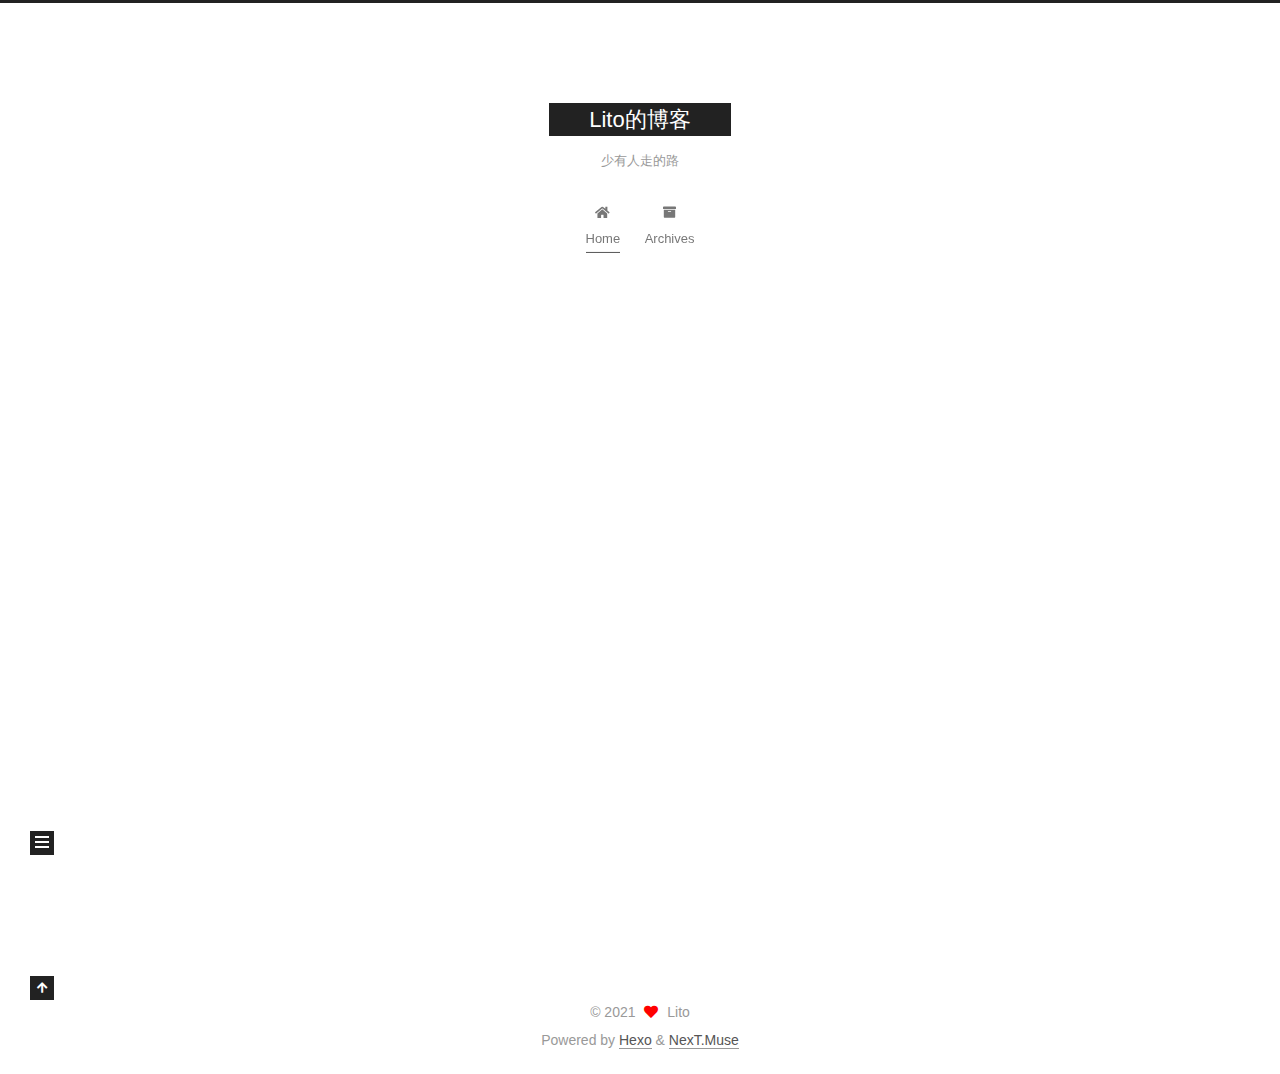
==== commit f03f5e01: "Site updated: 2021-05-29 11:26:38" ====
--- a/index.html
+++ b/index.html
@@ -145,6 +145,67 @@
 
           <div class="content index posts-expand">
             
+      
+  
+  
+  <article itemscope itemtype="http://schema.org/Article" class="post-block" lang="en">
+    <link itemprop="mainEntityOfPage" href="http://coconut443.github.io/2021/05/29/fortest/">
+
+    <span hidden itemprop="author" itemscope itemtype="http://schema.org/Person">
+      <meta itemprop="image" content="/images/avatar.gif">
+      <meta itemprop="name" content="Lito">
+      <meta itemprop="description" content="。。。">
+    </span>
+
+    <span hidden itemprop="publisher" itemscope itemtype="http://schema.org/Organization">
+      <meta itemprop="name" content="Lito的博客">
+    </span>
+      <header class="post-header">
+        <h2 class="post-title" itemprop="name headline">
+          
+            <a href="/2021/05/29/fortest/" class="post-title-link" itemprop="url">fortest</a>
+        </h2>
+
+        <div class="post-meta">
+            <span class="post-meta-item">
+              <span class="post-meta-item-icon">
+                <i class="far fa-calendar"></i>
+              </span>
+              <span class="post-meta-item-text">Posted on</span>
+              
+
+              <time title="Created: 2021-05-29 11:23:56 / Modified: 11:25:31" itemprop="dateCreated datePublished" datetime="2021-05-29T11:23:56+08:00">2021-05-29</time>
+            </span>
+
+          
+
+        </div>
+      </header>
+
+    
+    
+    
+    <div class="post-body" itemprop="articleBody">
+
+      
+          <h1 id="第一篇文章"><a href="#第一篇文章" class="headerlink" title="第一篇文章"></a>第一篇文章</h1><h2 id="1-引言"><a href="#1-引言" class="headerlink" title="1 引言"></a>1 引言</h2><ul>
+<li>好书推荐《少有人走的路》</li>
+</ul>
+
+      
+    </div>
+
+    
+    
+    
+      <footer class="post-footer">
+        <div class="post-eof"></div>
+      </footer>
+  </article>
+  
+  
+  
+
       
   
   
@@ -275,7 +336,7 @@
       <div class="site-state-item site-state-posts">
           <a href="/archives/">
         
-          <span class="site-state-item-count">1</span>
+          <span class="site-state-item-count">2</span>
           <span class="site-state-item-name">posts</span>
         </a>
       </div>
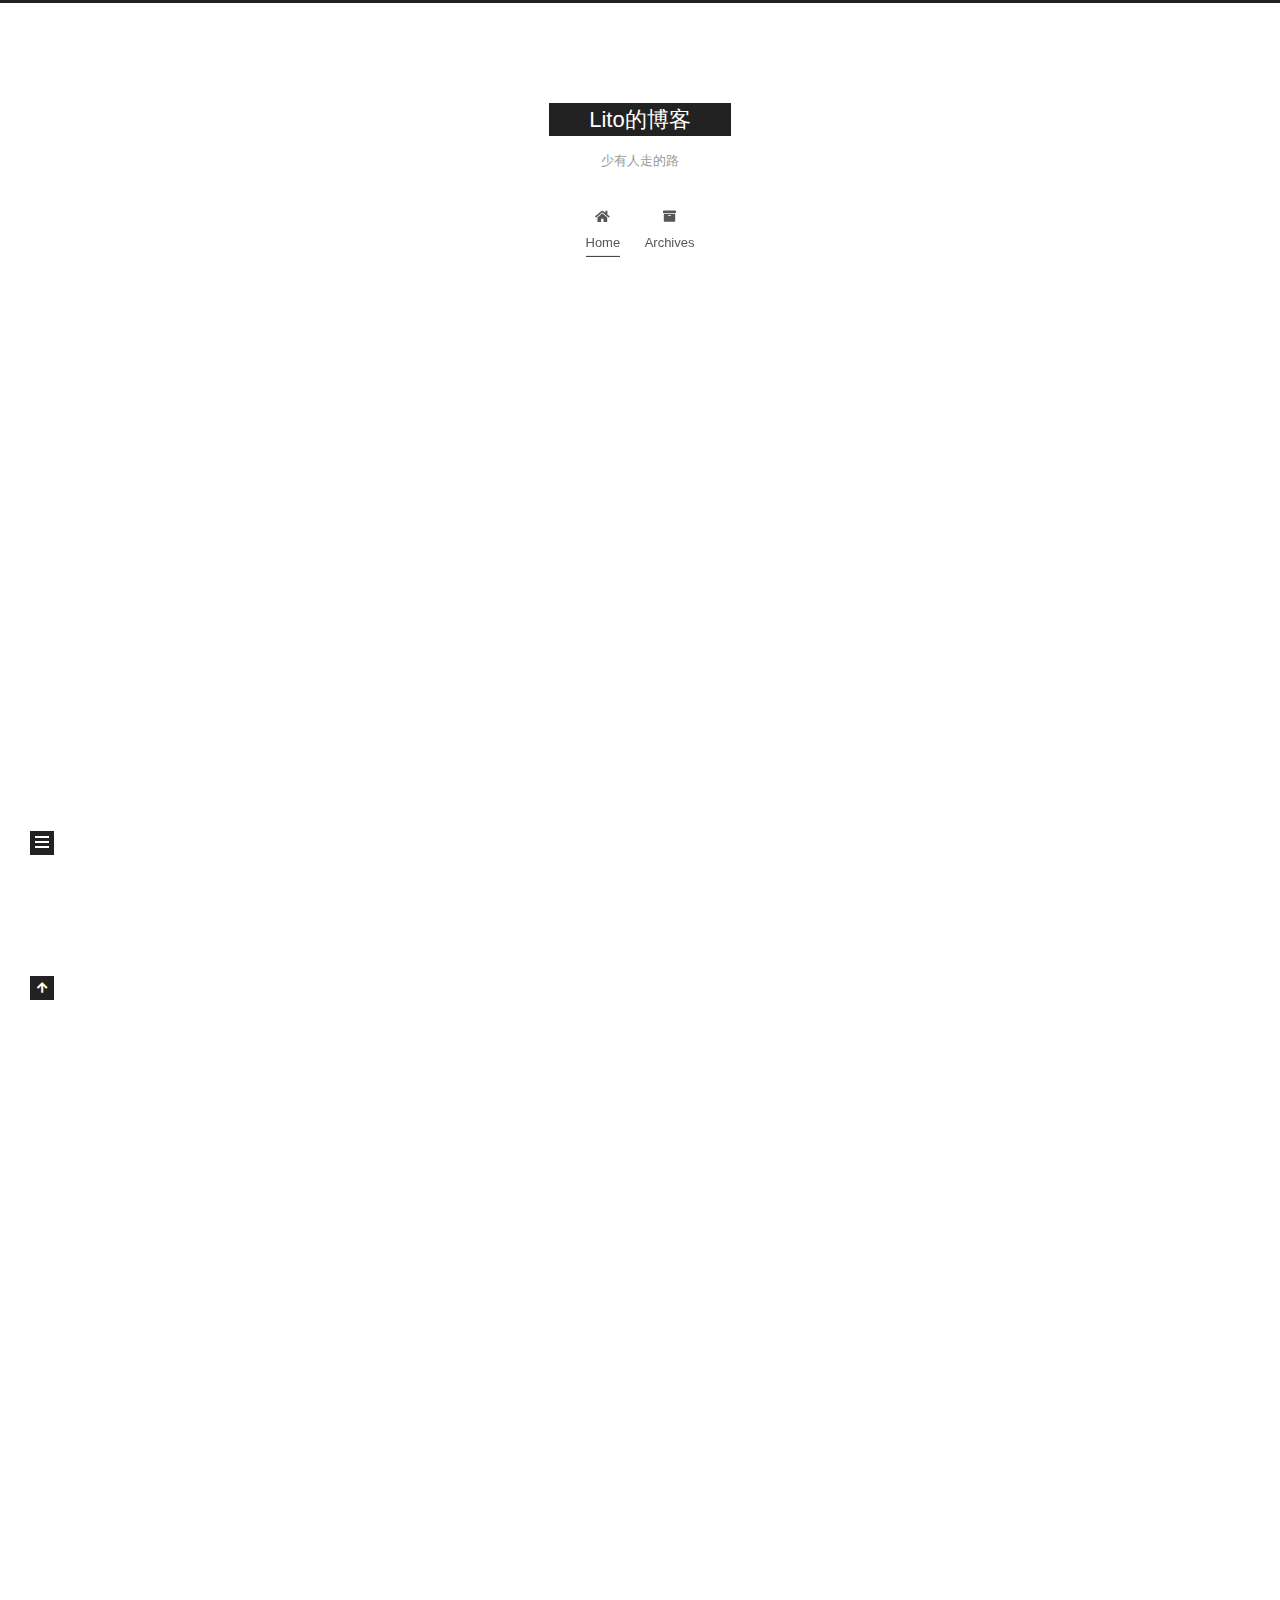
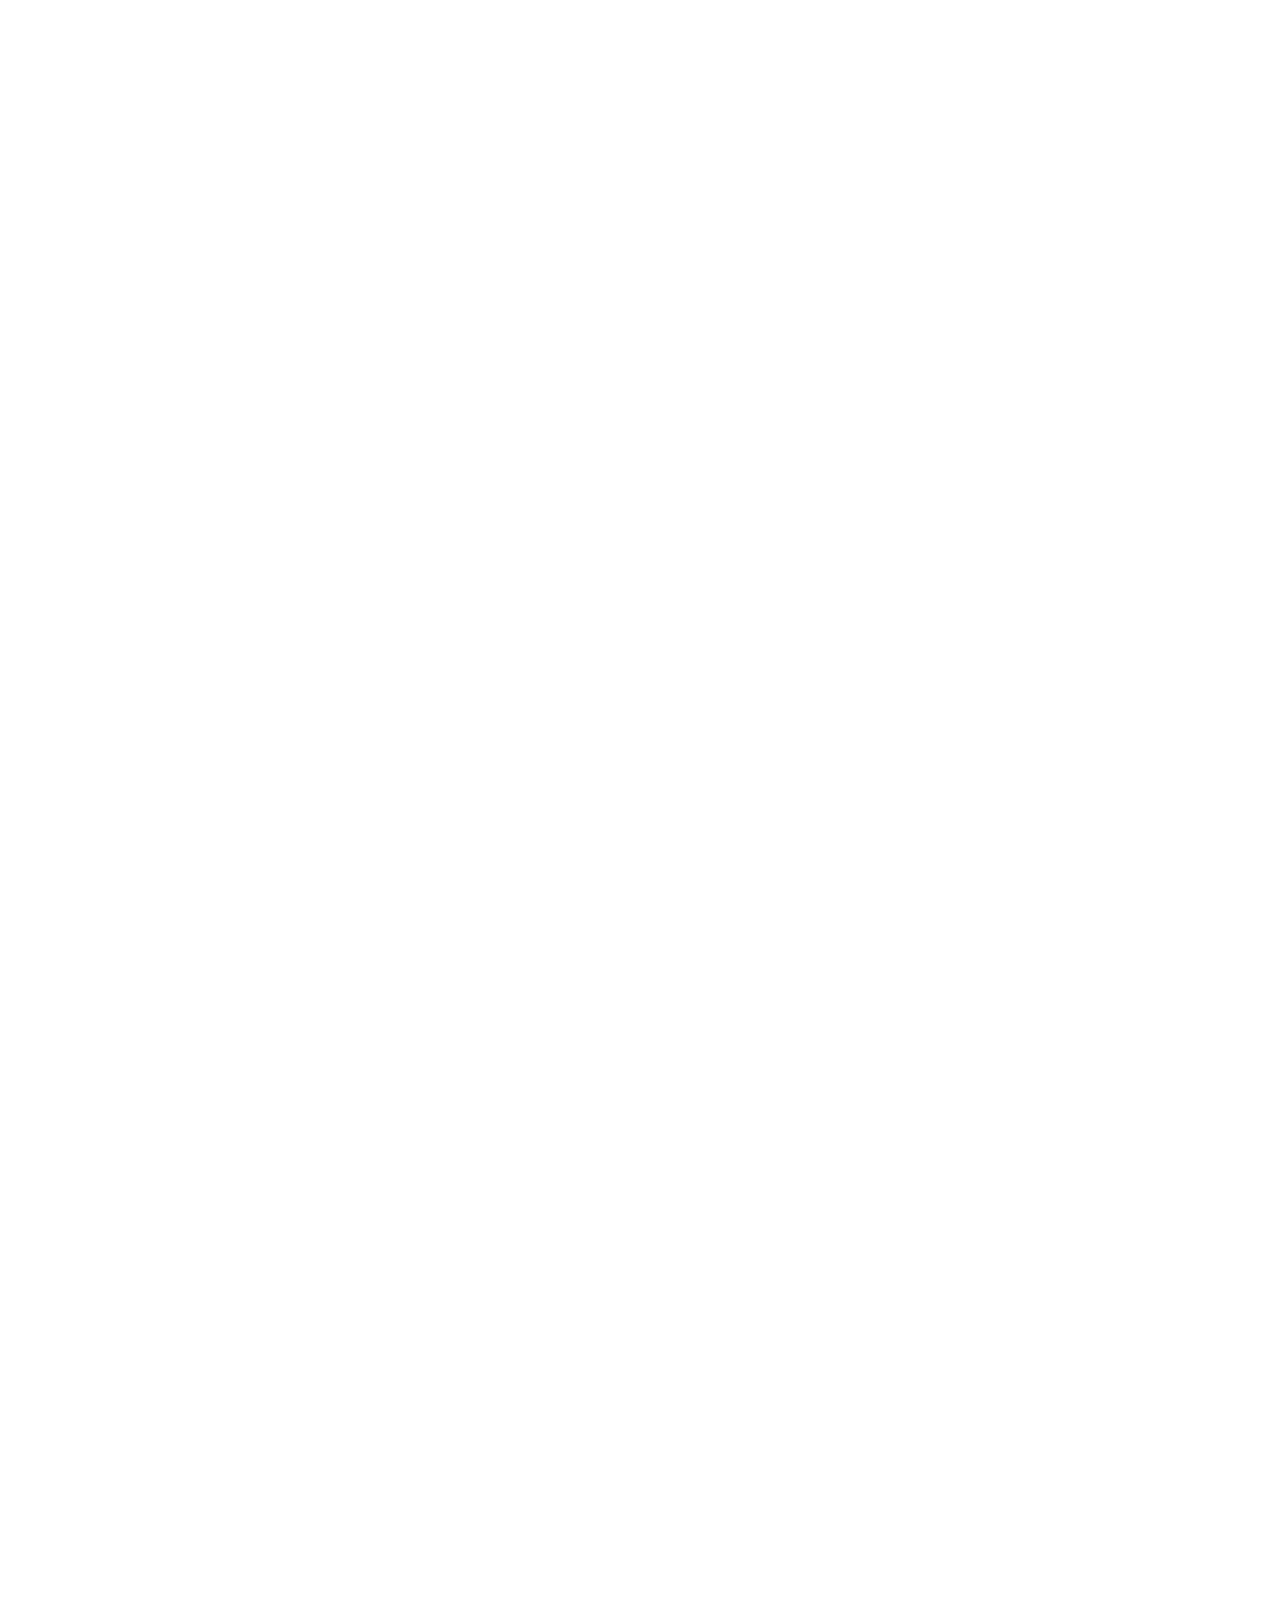
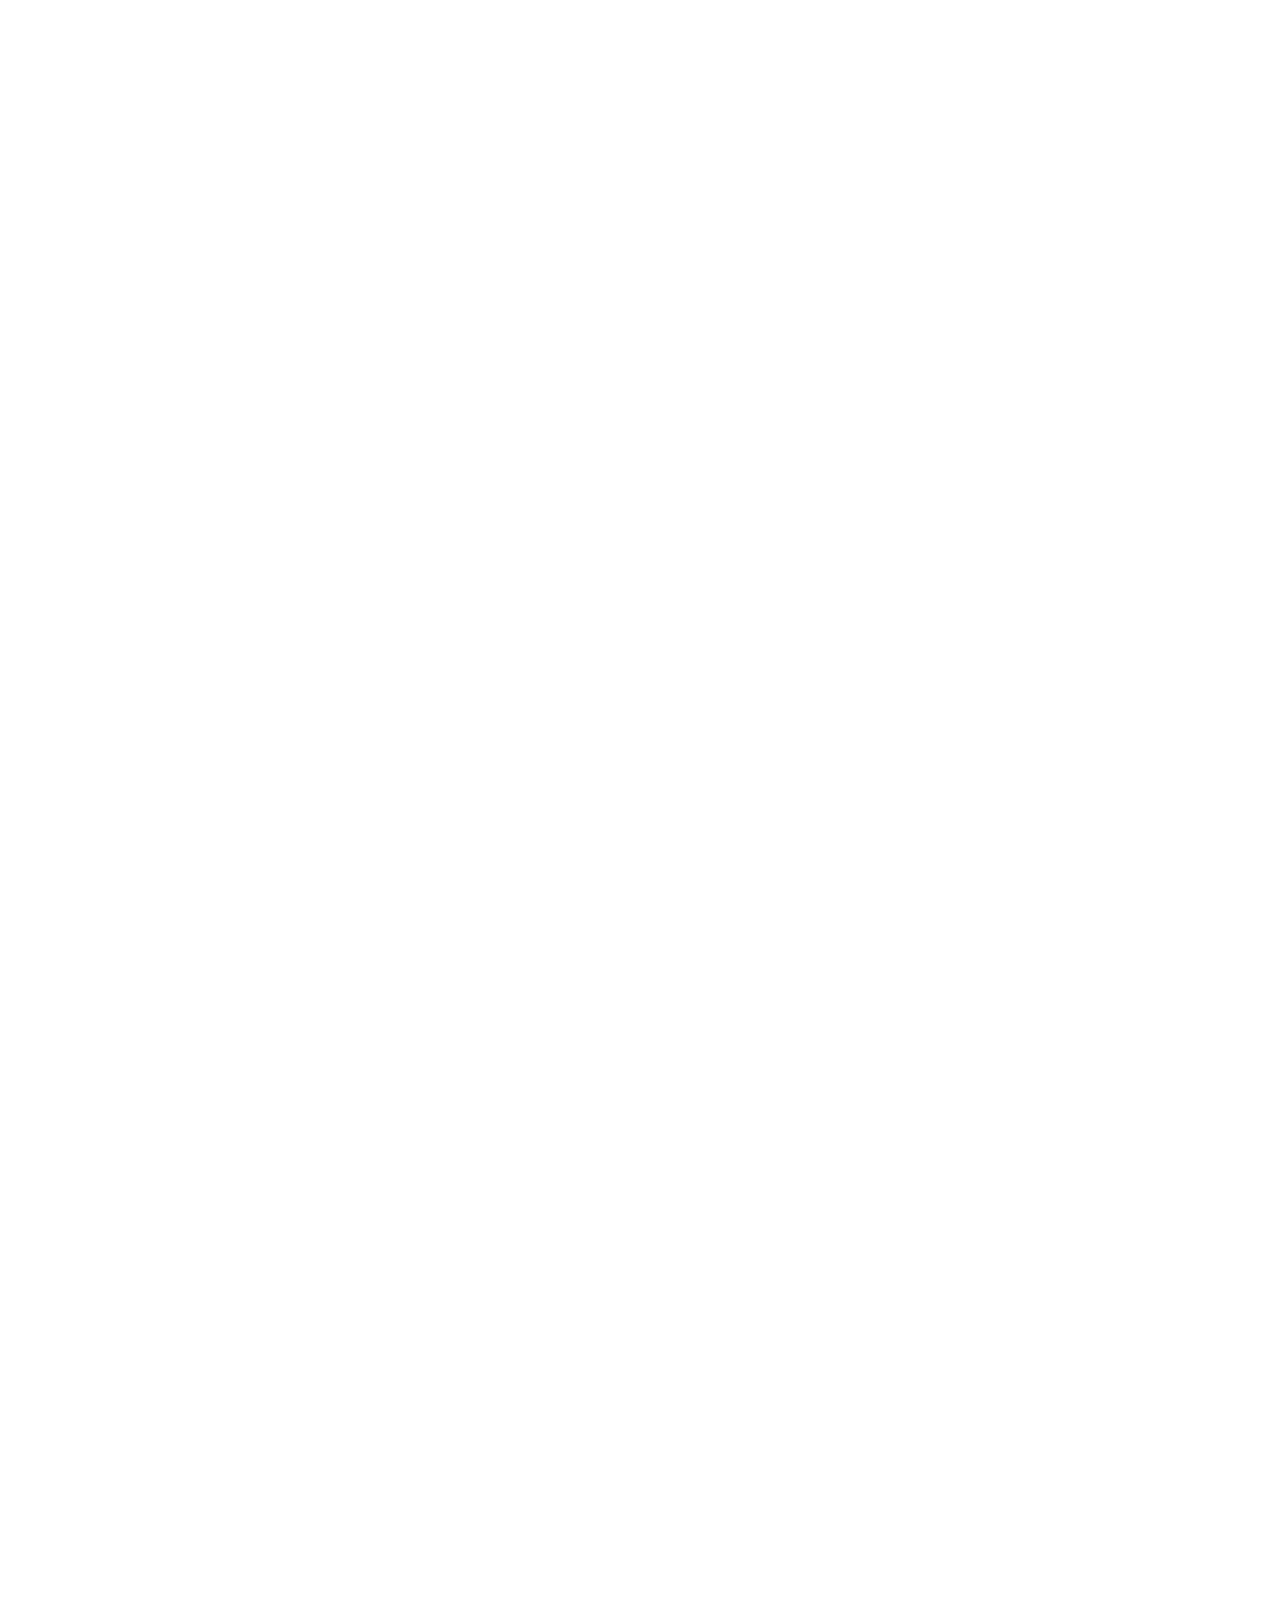
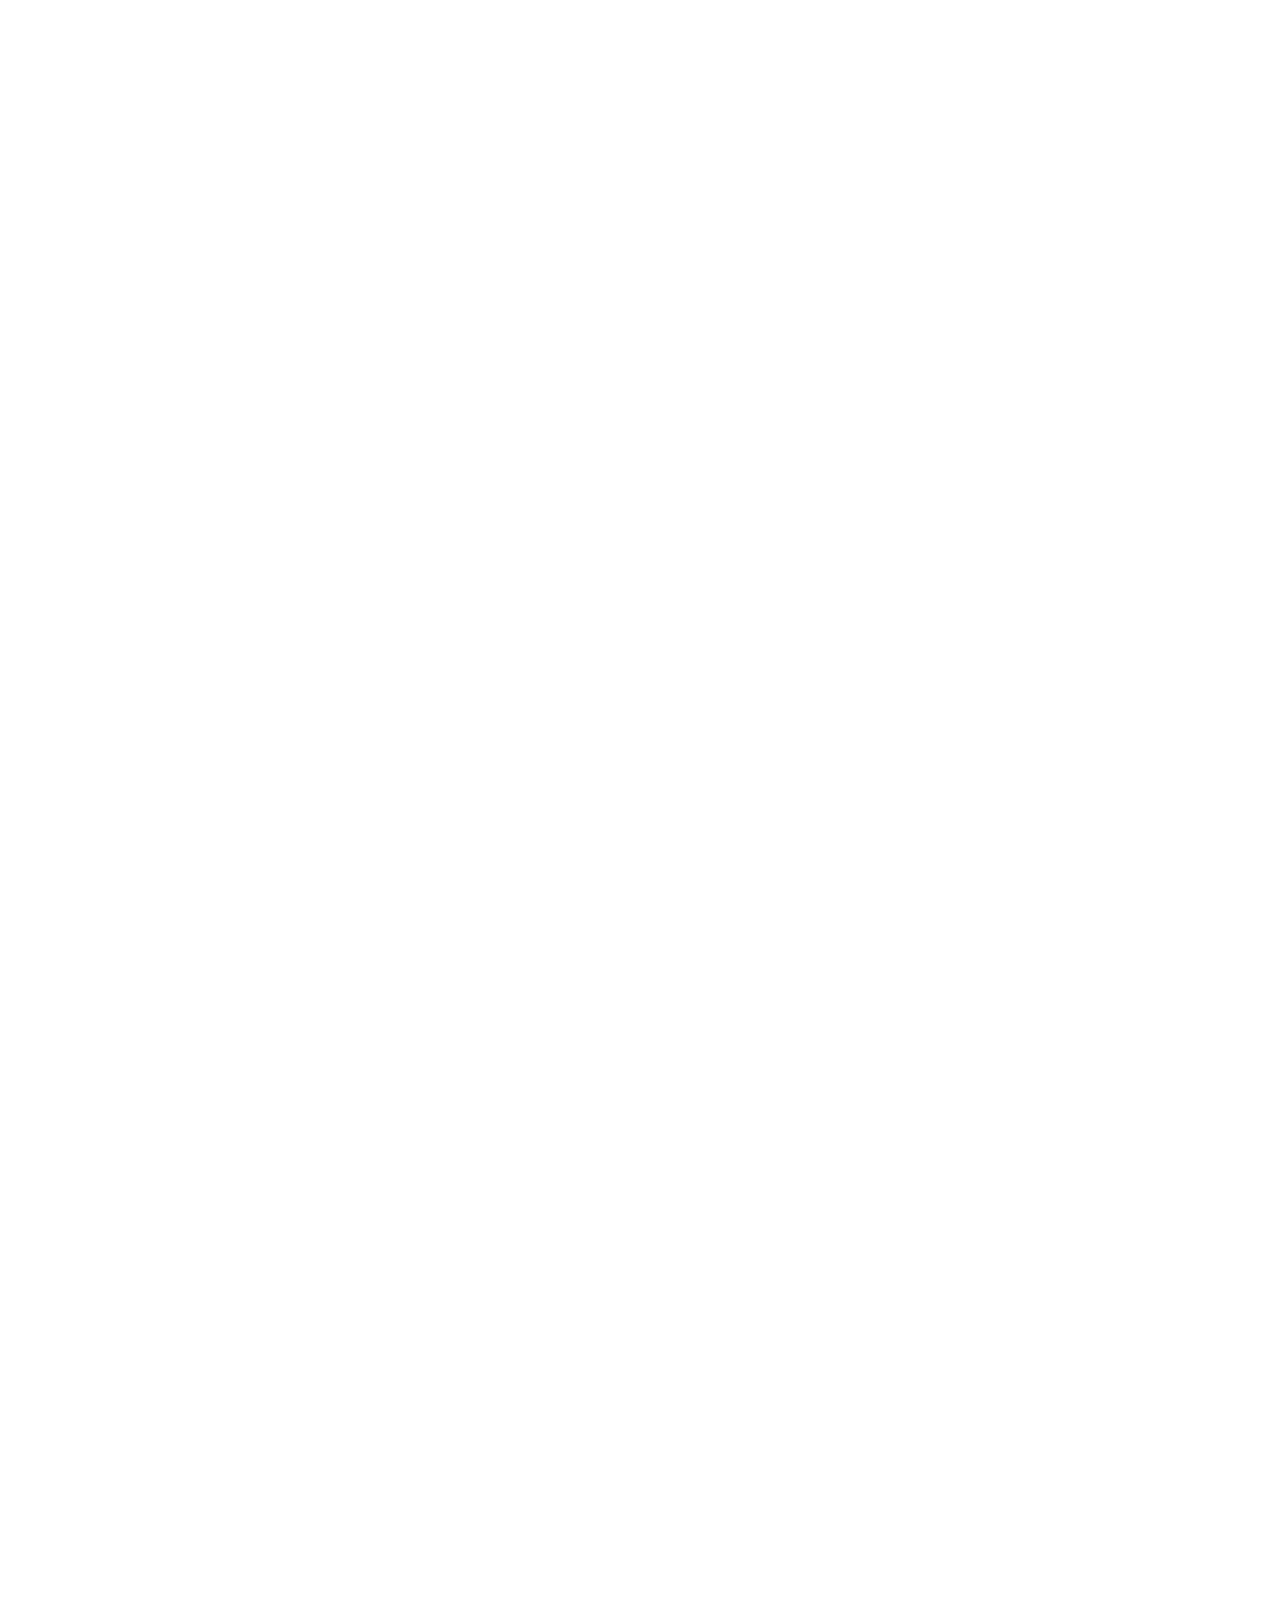
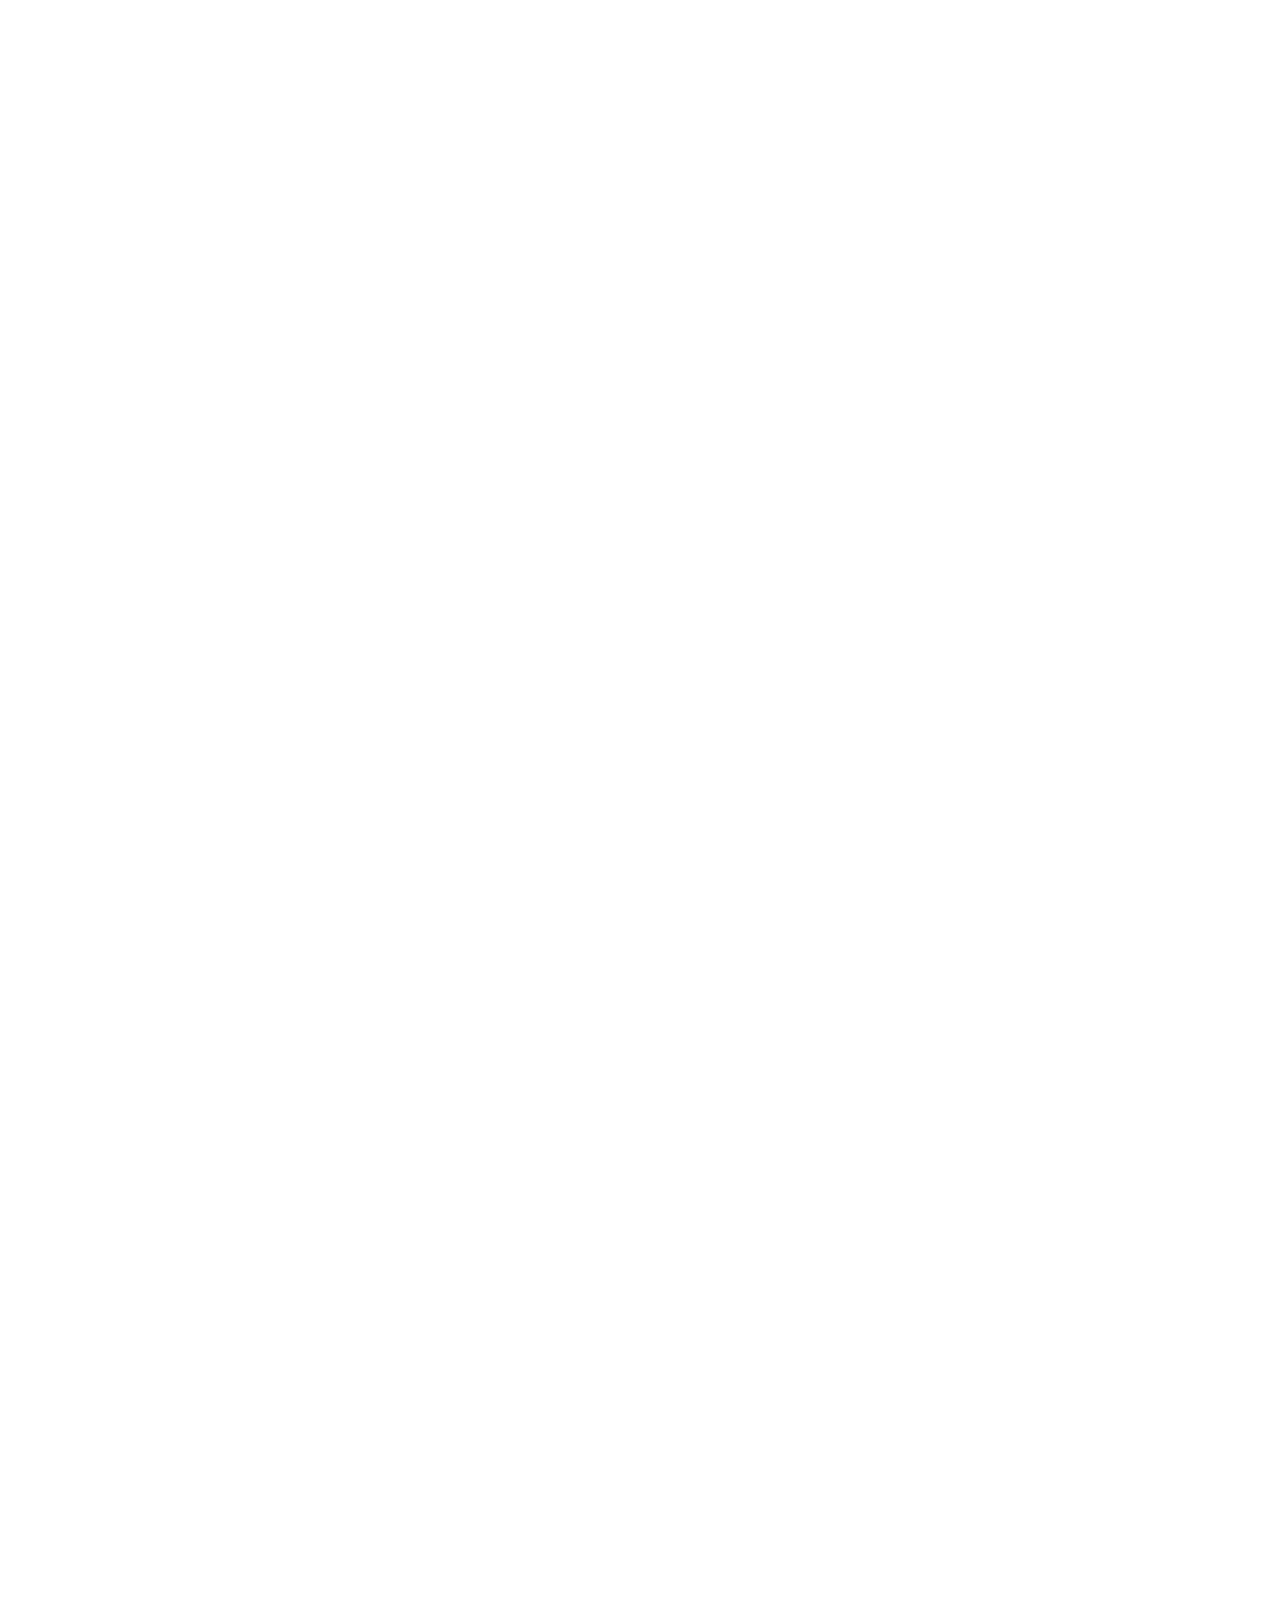
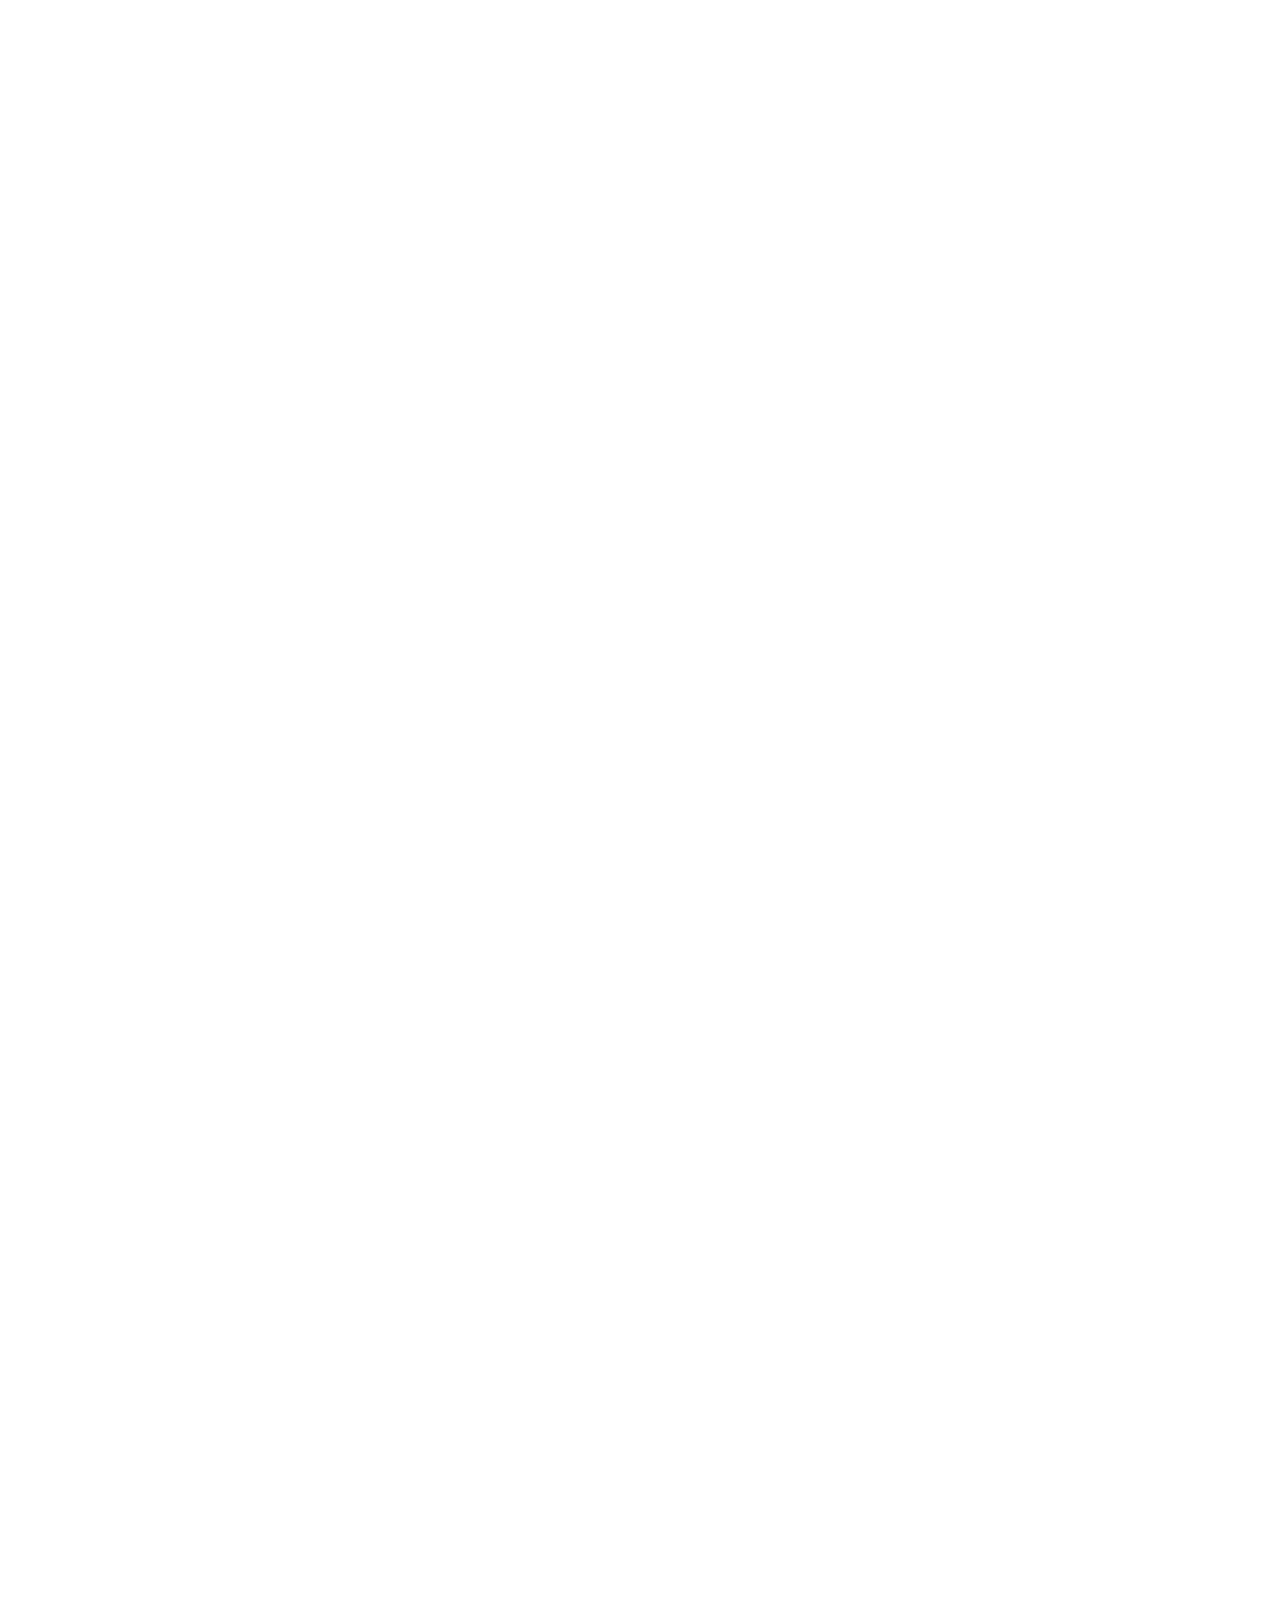
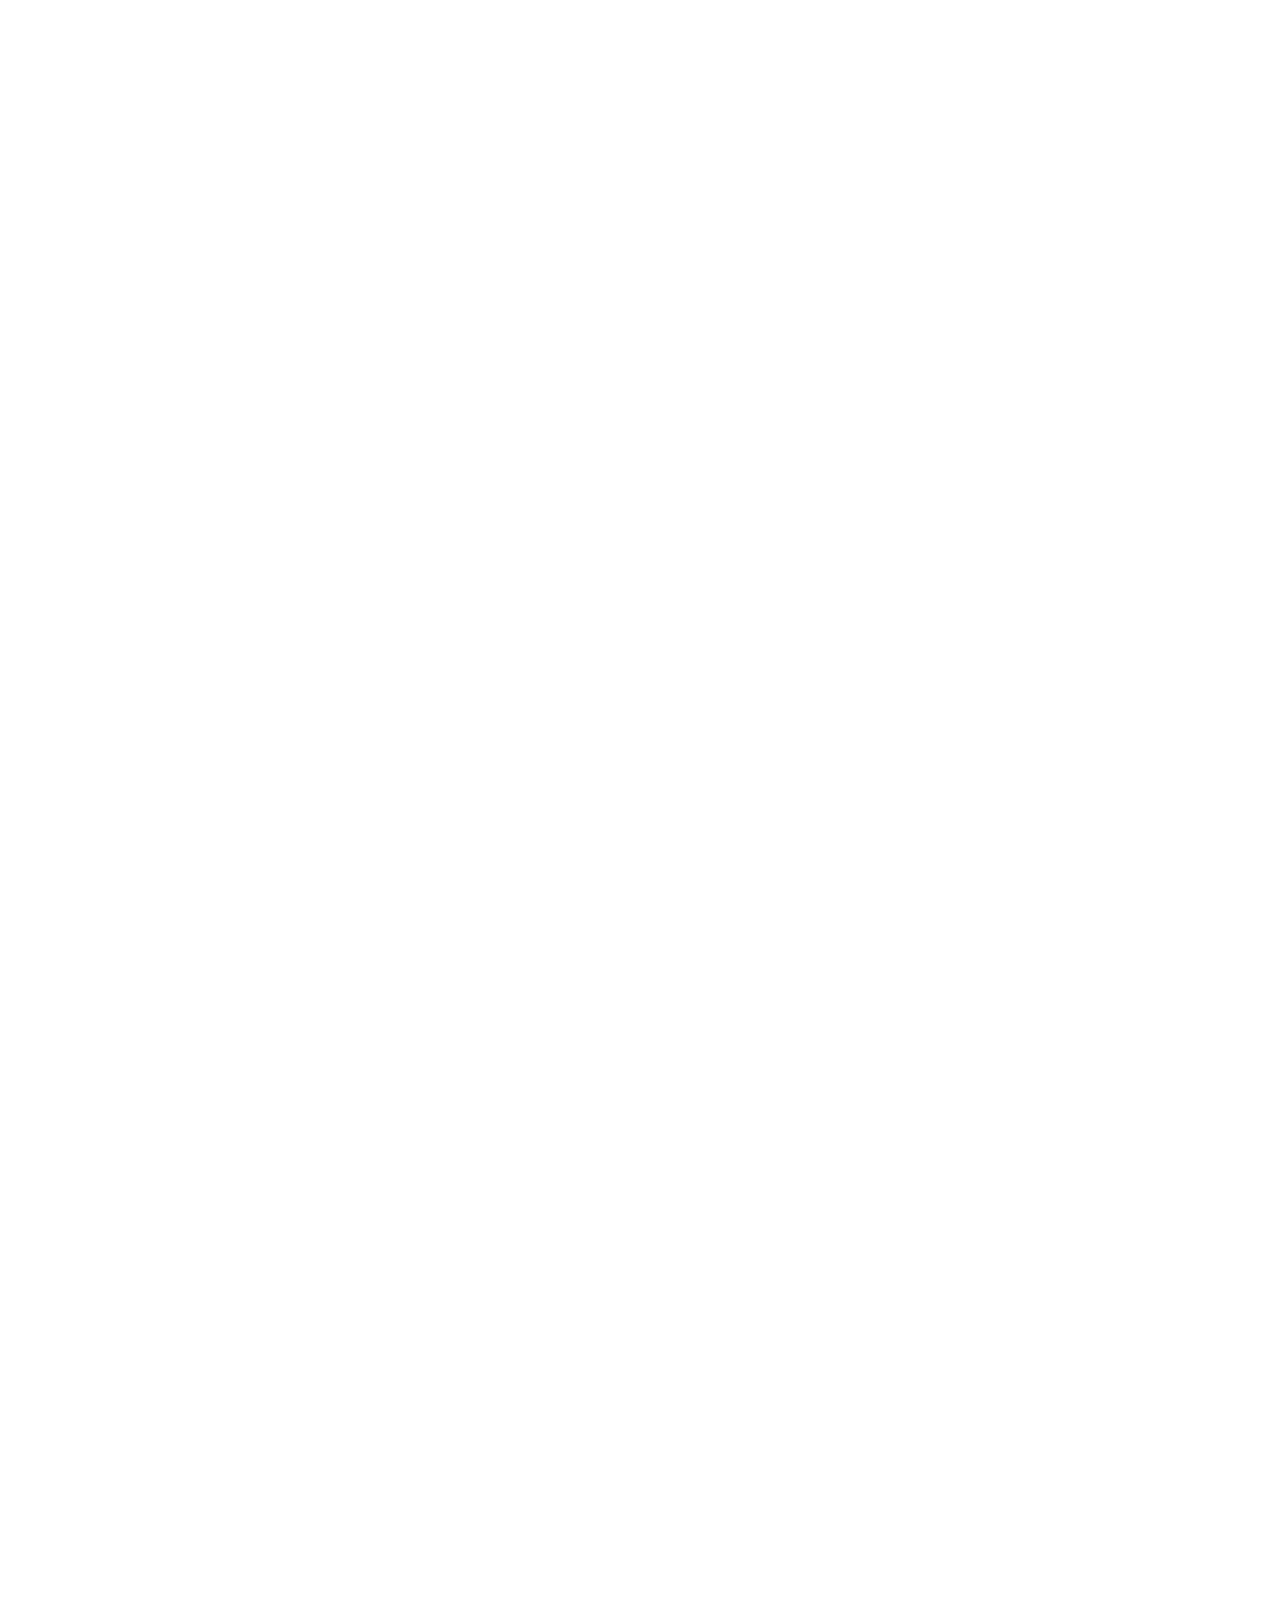
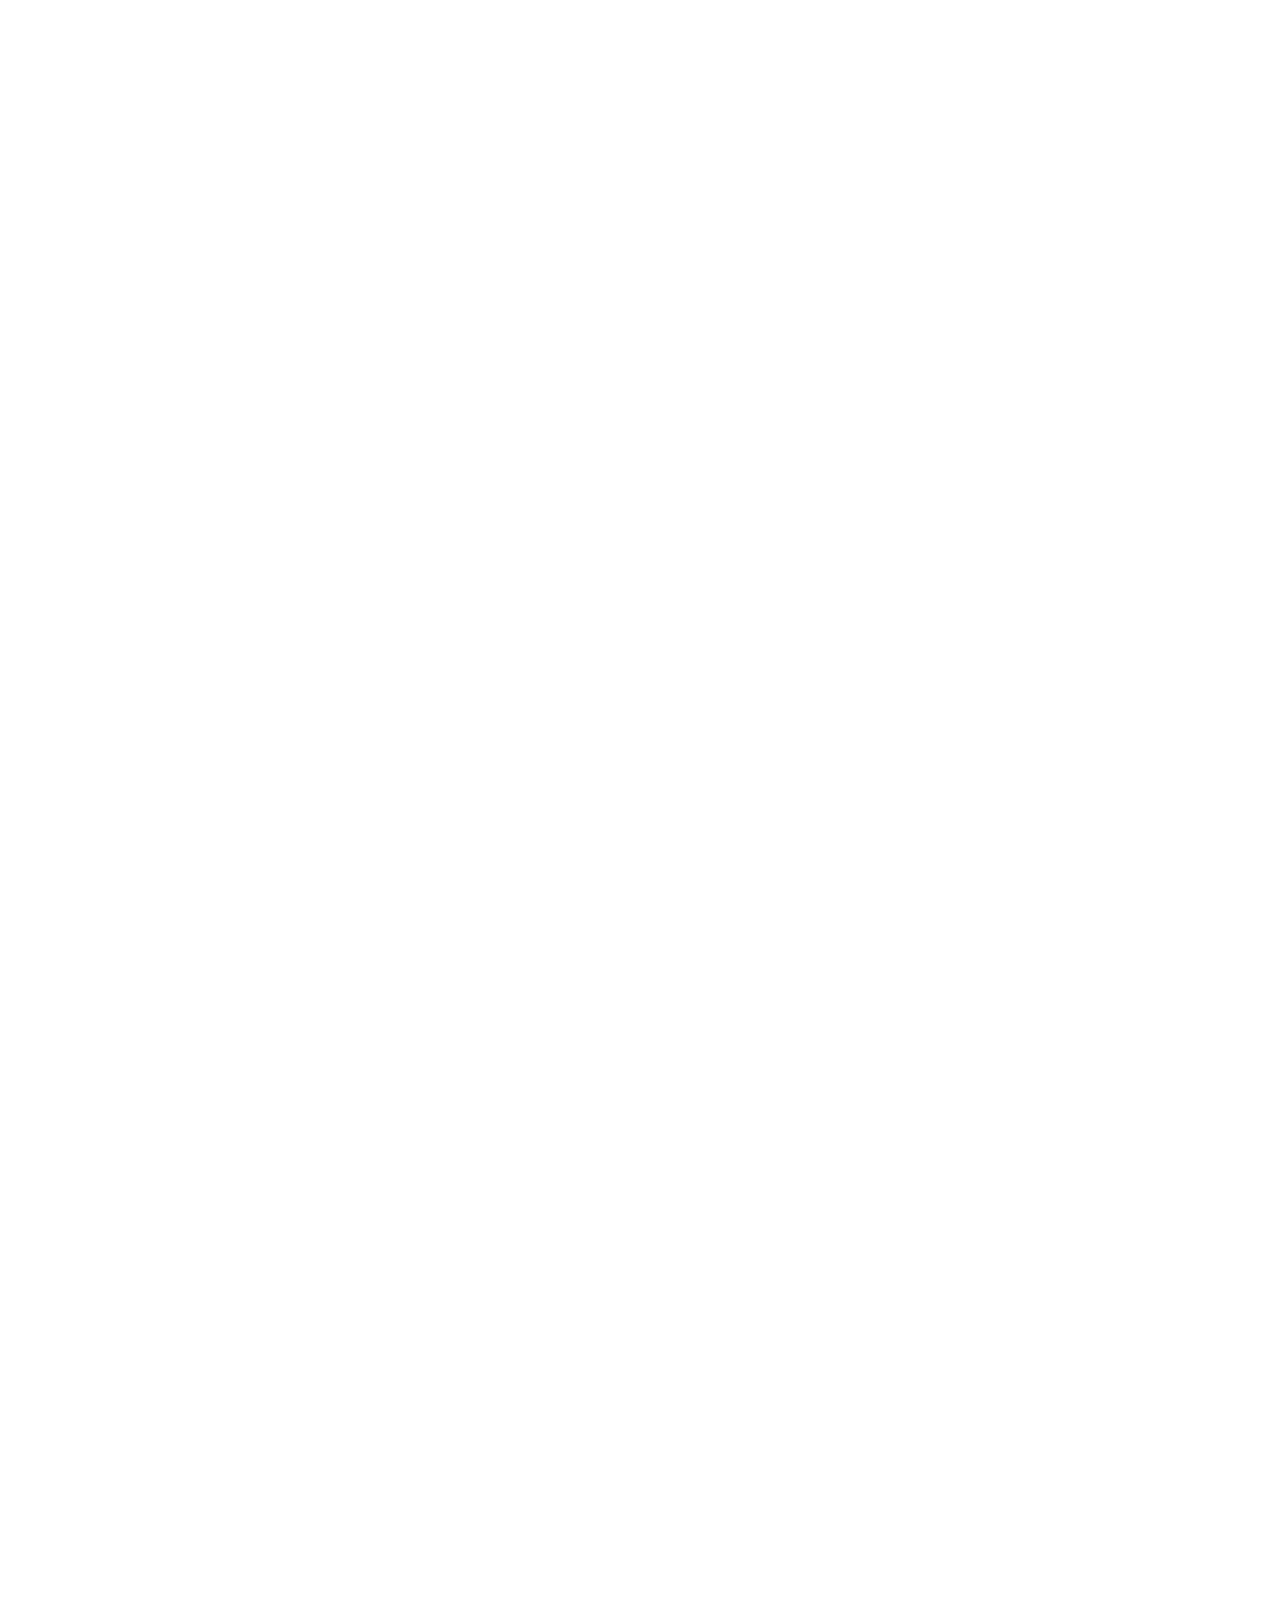
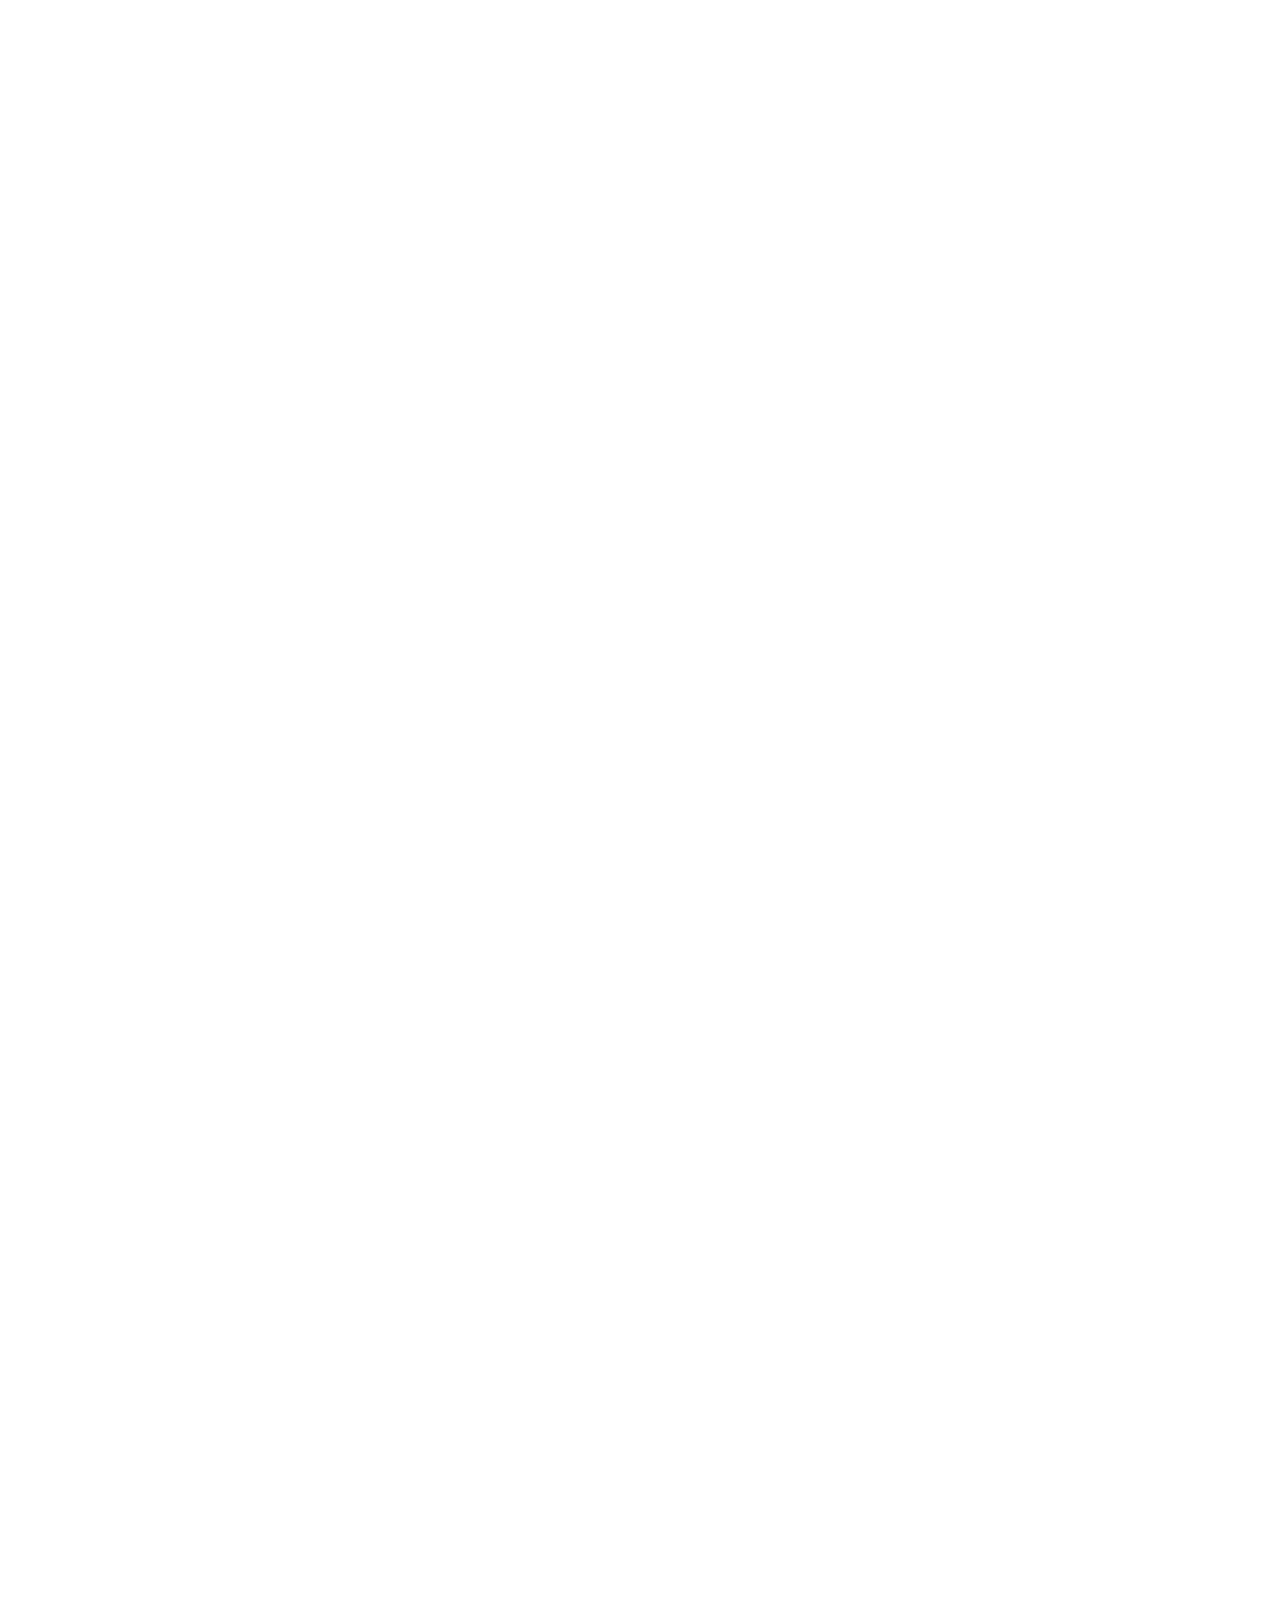
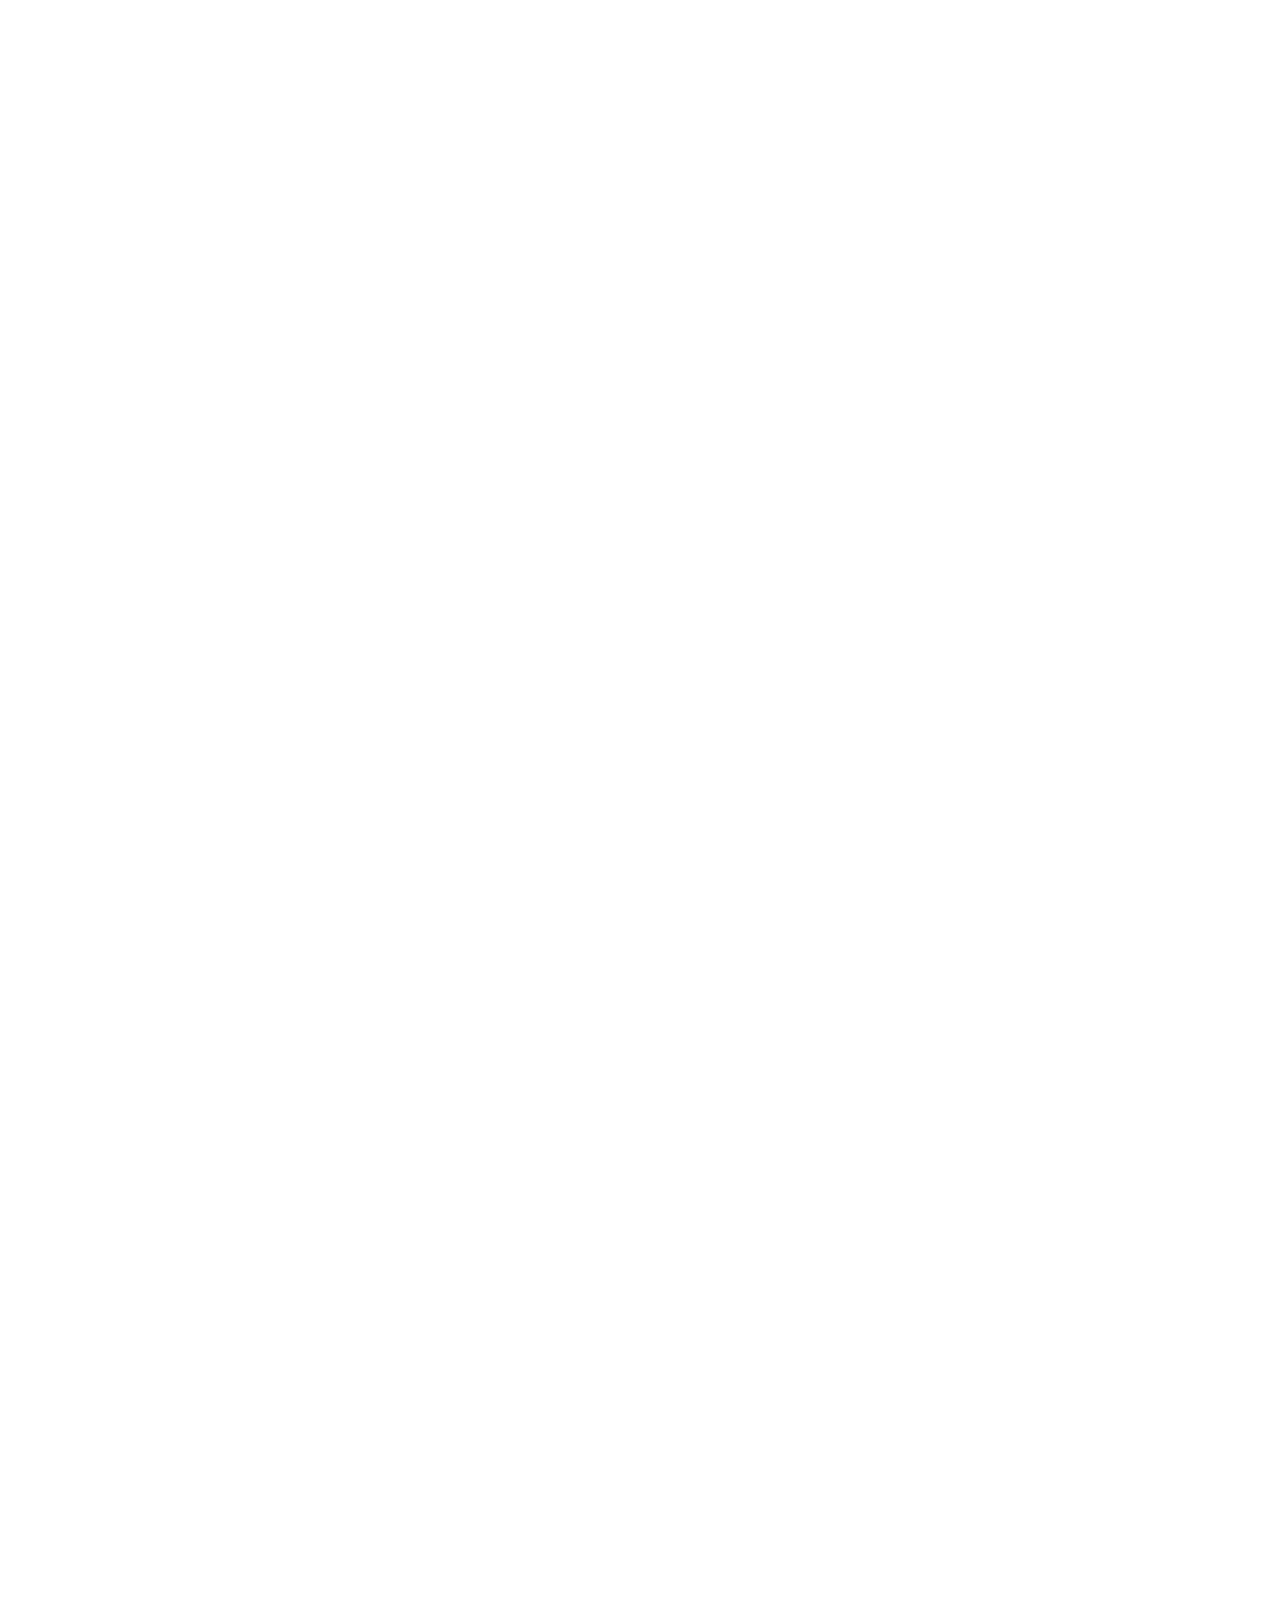
==== commit 0c0afda4: "Site updated: 2021-06-14 22:07:46" ====
--- a/index.html
+++ b/index.html
@@ -149,6 +149,611 @@
   
   
   <article itemscope itemtype="http://schema.org/Article" class="post-block" lang="en">
+    <link itemprop="mainEntityOfPage" href="http://coconut443.github.io/2021/06/14/C4_%E5%AF%B9%E8%B1%A1%E4%B8%8E%E7%B1%BB/">
+
+    <span hidden itemprop="author" itemscope itemtype="http://schema.org/Person">
+      <meta itemprop="image" content="/images/avatar.gif">
+      <meta itemprop="name" content="Lito">
+      <meta itemprop="description" content="。。。">
+    </span>
+
+    <span hidden itemprop="publisher" itemscope itemtype="http://schema.org/Organization">
+      <meta itemprop="name" content="Lito的博客">
+    </span>
+      <header class="post-header">
+        <h2 class="post-title" itemprop="name headline">
+          
+            <a href="/2021/06/14/C4_%E5%AF%B9%E8%B1%A1%E4%B8%8E%E7%B1%BB/" class="post-title-link" itemprop="url">Untitled</a>
+        </h2>
+
+        <div class="post-meta">
+            <span class="post-meta-item">
+              <span class="post-meta-item-icon">
+                <i class="far fa-calendar"></i>
+              </span>
+              <span class="post-meta-item-text">Posted on</span>
+
+              <time title="Created: 2021-06-14 22:07:04" itemprop="dateCreated datePublished" datetime="2021-06-14T22:07:04+08:00">2021-06-14</time>
+            </span>
+              <span class="post-meta-item">
+                <span class="post-meta-item-icon">
+                  <i class="far fa-calendar-check"></i>
+                </span>
+                <span class="post-meta-item-text">Edited on</span>
+                <time title="Modified: 2021-05-29 09:49:18" itemprop="dateModified" datetime="2021-05-29T09:49:18+08:00">2021-05-29</time>
+              </span>
+
+          
+
+        </div>
+      </header>
+
+    
+    
+    
+    <div class="post-body" itemprop="articleBody">
+
+      
+          <h1 id="第四章-对象与类"><a href="#第四章-对象与类" class="headerlink" title="第四章 对象与类"></a>第四章 对象与类</h1><h2 id="4-1-面向对象程序设计概述"><a href="#4-1-面向对象程序设计概述" class="headerlink" title="4.1 面向对象程序设计概述"></a>4.1 面向对象程序设计概述</h2><blockquote>
+<h3 id="4-1-1-类"><a href="#4-1-1-类" class="headerlink" title="4.1.1 类"></a>4.1.1 类</h3><p>实现封装的关键在于$绝对不能$让类中的方法直接地访问其他类的实例域。<br>想要使用OOP，一定要清楚对象的三个主要特性：</p>
+<ul>
+<li>对象的行为——可以对对象施加哪些操作或方法</li>
+<li>对象的状态——施加那些方法时，对象如何响应</li>
+<li>对象标识——如何辨别具有相同行为与状态的不同对象<br>如果不经过方法调用就可以改变对象状态，只能说明封装性遭到了破坏。<h3 id="4-1-4-类之间的关系"><a href="#4-1-4-类之间的关系" class="headerlink" title="4.1.4 类之间的关系"></a>4.1.4 类之间的关系</h3>依赖关系：一个类的方法操纵另一个类的对象。应该尽可能地将相互依赖的类减至最少。让类之间耦合度最小。<br>聚合关系（关联关系）：A的对象包含B的对象。<br>继承关系：特殊与一般的关系。  <h2 id="4-2-使用预定义类"><a href="#4-2-使用预定义类" class="headerlink" title="4.2 使用预定义类"></a>4.2 使用预定义类</h2></li>
+</ul>
+<ol>
+<li>对象变量和对象的区别<br><code>Date dealine;</code><br>是一个对象变量，但是没有引用对象。要先初始化。<br><code>deadline = new Date();</code>  <figure class="highlight plaintext"><table><tr><td class="gutter"><pre><span class="line">1</span><br></pre></td><td class="code"><pre><span class="line">Date deadline = new Date();</span><br></pre></td></tr></table></figure>
+new Date()是构造了一个Date类型的对象，并且他的值是对创建对象的引用。  </li>
+<li>这里提到了一个静态工厂方法。暂时没有详细解释。</li>
+</ol>
+<hr>
+<h3 id="4-2-3-更改器方法与访问器方法"><a href="#4-2-3-更改器方法与访问器方法" class="headerlink" title="4.2.3 更改器方法与访问器方法"></a>4.2.3 更改器方法与访问器方法</h3><ol>
+<li> <code>LocalDate aThousandDaysLater = newYearEve.plusDays(1000);</code> 这个方法调用后，newYearsEve不会改为1000天之后的日期。而会生成一个新的LocalDate对象，把这个新的对象赋予aThousandDaysKater。  </li>
+<li>只访问对象而不修改对象的方法有时称为访问器方法。修改对象的方法称为更改器方法。  </li>
+<li>在C++中，带有const的方法是访问器方法，默认为更改器方法。  </li>
+</ol>
+<hr>
+<h2 id="4-3-用户自定义类"><a href="#4-3-用户自定义类" class="headerlink" title="4.3 用户自定义类"></a>4.3 用户自定义类</h2><p>创建的java文件名必须和public类的名字相匹配。一个源文件中，只能由一个公有类，但可以有任意数目的非公有类。一个文件中可以只有非public类，如果只有一个非public类，此类可以跟文件名不同。<br>每个编译单元（文件）都只能有一个public类，这表示，每个编译单元都有单一的公共接口，用public类来表现。该接口可以按要求包含众多的支持包访问权限的类。如果在某个编译单元内有一个以上的public类，编译器就会给出错误信息。<br>public类的名称必需完全与含有该编译单元的文件名相同。不同将会编译错误。当编译单元完全不带public类也行，且可以对文件随意命名。<br>一个编译单元可以存在多个类，编译时产生多个.class文件，.class文件是程序运行的数据来源。java将public类作为每个编译单元的数据接口，只能有一个。不然不能处理存在多个类的java文件。当一个编译单元有多个非public类时，运行时需要对数据来源进行选择。<br>一个文件也叫一个编译单元。只有一个public类表示每个编译单元都只有一个单一的公共接口。<br>但是还有一种特殊情况，一个类中包含多个非public类，这时候，如果有三个非public类，编译器会得到三个.class文件，和正常情况一样，但是编译器正常情况会选择唯一的public类的class来作为数据接口，这种情况下不知道选择哪个作为接口。有的ide会报错，需要手动选择一个来运行。<br>编译器会将程序中包含main方法的类名提供给字节码解释器。如果多个非public类只有一个类还有main方法，这个程序还是无法顺利执行，必需手动选择。</p>
+<hr>
+<h3 id="4-3-5-隐式参数与显式参数"><a href="#4-3-5-隐式参数与显式参数" class="headerlink" title="4.3.5 隐式参数与显式参数"></a>4.3.5 隐式参数与显式参数</h3><ul>
+<li>java没有内联方法，所有方法都在类内部定义。是否将某个方法设置为内联是java虚拟机的任务。</li>
+</ul>
+<hr>
+<h3 id="4-3-6-封装的优点"><a href="#4-3-6-封装的优点" class="headerlink" title="4.3.6 封装的优点"></a>4.3.6 封装的优点</h3><ul>
+<li>警告：不要编写返回引用对象的访问器方法。例如：<figure class="highlight plaintext"><table><tr><td class="gutter"><pre><span class="line">1</span><br><span class="line">2</span><br><span class="line">3</span><br><span class="line">4</span><br></pre></td><td class="code"><pre><span class="line">public getHireDay()</span><br><span class="line">&#123;</span><br><span class="line">  return hireDay;</span><br><span class="line">&#125;</span><br></pre></td></tr></table></figure></li>
+<li>原因在于如果对于通过这个方法得到的引用对象使用对象自带的更改器方法setTime()就可以随意地使用该方法更改私有状态的值。</li>
+<li>如果需要返回一个可变对象的引用。首先要对他进行克隆。对象clone是指存放在另一个位置上的对象副本。</li>
+</ul>
+<hr>
+<h3 id="4-3-9-final实例域"><a href="#4-3-9-final实例域" class="headerlink" title="4.3.9 final实例域"></a>4.3.9 final实例域</h3><ul>
+<li>final修饰符应该用在基本类型域或者不可变类的域（不可变类的意思是该类中所有方法都不会改变其对象）。对可变类使用final修饰符会产生问题<figure class="highlight plaintext"><table><tr><td class="gutter"><pre><span class="line">1</span><br><span class="line">2</span><br></pre></td><td class="code"><pre><span class="line">private final StringBuilder evaluations;</span><br><span class="line">evaluations = new StringBuilder();</span><br></pre></td></tr></table></figure></li>
+<li>final 关键字只是表示存储在evaluations中的对象引用不会指示其他StringBuilder对象。但是这个对象本身却是可以修改的。</li>
+</ul>
+<hr>
+<h2 id="4-4-静态域与静态方法"><a href="#4-4-静态域与静态方法" class="headerlink" title="4.4 静态域与静态方法"></a>4.4 静态域与静态方法</h2><ul>
+<li>静态域。静态域就是实例域添加了static关键字。如果将某个域定义为static，那么这个静态域就不同于其他实例域，实例域属于对象，每个对象对实例域都有一份自己的拷贝，但是静态域只属于类，不属于对象，所有对象都共享一个静态域。即使没有对象，静态域也存在，因为它属于类。 </li>
+<li>静态常量。Math中有静态常量 <code>public static final double PI = 3.14...</code> 如果没有static关键字，那么就表示PI是实例域，必须要由对象访问PI。</li>
+<li>静态方法。静态方法是一种不能向对象实施操作的方法。其没有隐式的参数。就是没有this。但是他却可以访问静态域。<br>以下两种情况使用静态方法：</li>
+<li>不需要访问对象状态</li>
+<li>只需要访问静态域</li>
+<li>工厂方法。工厂方法相较于构造器有两个好处：1 可以对不同对象命名不同。2 工厂方法可以改变所构造对象的类型（通过继承）。</li>
+<li>main方法。首先要注意不需要使用对象就可以调用静态方法，所以main方法可以直接被调用，而不需要对象。main方法不对任何对象进行操作。<figure class="highlight plaintext"><table><tr><td class="gutter"><pre><span class="line">1</span><br><span class="line">2</span><br><span class="line">3</span><br><span class="line">4</span><br><span class="line">5</span><br><span class="line">6</span><br><span class="line">7</span><br></pre></td><td class="code"><pre><span class="line">public class Application</span><br><span class="line">&#123;</span><br><span class="line">  public static void main(String[] args)</span><br><span class="line">  &#123;</span><br><span class="line">      ...</span><br><span class="line">  &#125;</span><br><span class="line">&#125;</span><br></pre></td></tr></table></figure></li>
+<li>每一个类可以有一个main方法，通过这个main方法可以对类进行测试。如果有一个em类可以在其中写入一个 static main方法，如果执行java em就可以只对em类进行测试，如果em属于一个更大的类app，那么运行java app时，em里的main方法永远不会得到执行。</li>
+</ul>
+<hr>
+<h1 id="以下开始写的稍微能看-1-0"><a href="#以下开始写的稍微能看-1-0" class="headerlink" title="以下开始写的稍微能看 1.0"></a>以下开始写的稍微能看 1.0</h1><h2 id="4-5-方法参数"><a href="#4-5-方法参数" class="headerlink" title="4.5 方法参数"></a>4.5 方法参数</h2><ul>
+<li>这里Java不同于C++，C++有按值调用和按引用调用。Java只有按值调用。Java得到的是参数值的拷贝，所以Java不能修改能到的参数变量的内容。这里存在三种情况。</li>
+<li>1 调用基本数据类型的变量，变量的值无法改变</li>
+<li>2 调用对象参数，这里得到的是对象引用的拷贝。所以可以改变对象参数的状态。</li>
+<li>3 同时却不能让对象参数引用一个新的对象。</li>
+</ul>
+<hr>
+<h2 id="4-6-对象构造"><a href="#4-6-对象构造" class="headerlink" title="4.6 对象构造"></a>4.6 对象构造</h2><ul>
+<li>重载：类可以有多个构造器的特征叫做重载。</li>
+<li>方法的签名：指出方法名以及方法的参数类型的描述。注意，方法签名不包含返回值类型。</li>
+<li>域的默认值：数值为0，布尔值为false，对象引用为null。</li>
+<li>无参数的构造器：如果编写一个类时没有编写构造器，那么系统会提供一个无参数的构造器。但是如果编写类时已经提供其他构造器，却没有提供无参构造器，此时系统不会再提供无参构造器。</li>
+<li>显式域初始化：1 可以在类定义中，直接把值赋给任何域。2 初始值不一定是常量值。可以调用方法对域进行初始化。<figure class="highlight plaintext"><table><tr><td class="gutter"><pre><span class="line">1</span><br><span class="line">2</span><br><span class="line">3</span><br><span class="line">4</span><br><span class="line">5</span><br><span class="line">6</span><br><span class="line">7</span><br><span class="line">8</span><br><span class="line">9</span><br><span class="line">10</span><br><span class="line">11</span><br><span class="line">12</span><br><span class="line">13</span><br></pre></td><td class="code"><pre><span class="line">class Employee</span><br><span class="line">&#123;</span><br><span class="line">    private static int nextId;</span><br><span class="line">    private int id = assignId();</span><br><span class="line">    ...</span><br><span class="line">    private static int assignId()</span><br><span class="line">    &#123;</span><br><span class="line">        int r = nextId;</span><br><span class="line">        nextId++;</span><br><span class="line">        return r;</span><br><span class="line">    &#125;</span><br><span class="line">    ...</span><br><span class="line">&#125;</span><br></pre></td></tr></table></figure></li>
+<li>参数名：<code>name = aName</code></li>
+<li>调用另一个构造器：关键字this的作用：1 引用方法的隐式参数。2 调用同一个类的另一个构造器。</li>
+<li>初始化块：初始化数据域的方法：1 构造器中设置。 2 声明中赋值。 3 使用初始化块。使用初始化块后，不论使用哪个构造器构造对象，id都将在初始化块中被初始化。<figure class="highlight plaintext"><table><tr><td class="gutter"><pre><span class="line">1</span><br><span class="line">2</span><br><span class="line">3</span><br><span class="line">4</span><br><span class="line">5</span><br><span class="line">6</span><br><span class="line">7</span><br><span class="line">8</span><br><span class="line">9</span><br><span class="line">10</span><br><span class="line">11</span><br><span class="line">12</span><br></pre></td><td class="code"><pre><span class="line">class Employee</span><br><span class="line">&#123;</span><br><span class="line">    private static int nextId;</span><br><span class="line"></span><br><span class="line">    private int id;</span><br><span class="line"></span><br><span class="line">    &#123;</span><br><span class="line">        id = nextId;</span><br><span class="line">        nextId++;</span><br><span class="line">    &#125;</span><br><span class="line">    ...</span><br><span class="line">&#125;</span><br></pre></td></tr></table></figure></li>
+</ul>
+<hr>
+<h2 id="4-7-包"><a href="#4-7-包" class="headerlink" title="4.7 包"></a>4.7 包</h2><ul>
+<li>静态导入：<code>import static java.lang.System.*</code> 这样可以使用静态方法和静态域。</li>
+<li>类的导入：一个类可以使用所属包的所有类以及其他包中的公有类。</li>
+<li>将类放入包：使用哪个 <code>package com.horstmann.corejava</code></li>
+<li>包作用域：public的部分可以被任意的类使用。private部分只能被定义它们的类使用。如果没有指定public或private，这个部分可以被同一个包中的所有方法访问。 </li>
+</ul>
+<hr>
+<h2 id="4-8-类路径"><a href="#4-8-类路径" class="headerlink" title="4.8 类路径"></a>4.8 类路径</h2><ul>
+<li>设置类路径：</li>
+<li>windows：<code>java -cp c:\classdir;.;c:\archives\archive.jar MyProg</code></li>
+<li>设置环境变量（临时非永久）<br><code>set CLASSPATH=c:\classdir;.;c:\archives\archive.jar</code></li>
+</ul>
+<hr>
+<h2 id="4-9-文档注释"><a href="#4-9-文档注释" class="headerlink" title="4.9 文档注释"></a>4.9 文档注释</h2><ul>
+<li>这里暂时不叙述。</li>
+</ul>
+<hr>
+<h2 id="4-10-类设计技巧"><a href="#4-10-类设计技巧" class="headerlink" title="4.10 类设计技巧"></a>4.10 类设计技巧</h2><ul>
+<li>一定要保证数据私有！</li>
+<li>一定要对数据初始化！最好显示初始化所有数据。</li>
+<li>不要在类中使用过多的基本类型。可以用其他的类代替相关的基本类型。</li>
+<li>不是所有的域都需要独立的域访问器和域更改器。</li>
+<li>将指责过多的类进行分解。</li>
+<li>类名和方法名要体现职责。</li>
+<li>优先使用不可变的类。</li>
+</ul>
+<hr>
+</blockquote>
+
+      
+    </div>
+
+    
+    
+    
+      <footer class="post-footer">
+        <div class="post-eof"></div>
+      </footer>
+  </article>
+  
+  
+  
+
+      
+  
+  
+  <article itemscope itemtype="http://schema.org/Article" class="post-block" lang="en">
+    <link itemprop="mainEntityOfPage" href="http://coconut443.github.io/2021/06/14/C3_Java%E5%9F%BA%E6%9C%AC%E7%A8%8B%E5%BA%8F%E8%AE%BE%E8%AE%A1%E7%BB%93%E6%9E%84/">
+
+    <span hidden itemprop="author" itemscope itemtype="http://schema.org/Person">
+      <meta itemprop="image" content="/images/avatar.gif">
+      <meta itemprop="name" content="Lito">
+      <meta itemprop="description" content="。。。">
+    </span>
+
+    <span hidden itemprop="publisher" itemscope itemtype="http://schema.org/Organization">
+      <meta itemprop="name" content="Lito的博客">
+    </span>
+      <header class="post-header">
+        <h2 class="post-title" itemprop="name headline">
+          
+            <a href="/2021/06/14/C3_Java%E5%9F%BA%E6%9C%AC%E7%A8%8B%E5%BA%8F%E8%AE%BE%E8%AE%A1%E7%BB%93%E6%9E%84/" class="post-title-link" itemprop="url">Untitled</a>
+        </h2>
+
+        <div class="post-meta">
+            <span class="post-meta-item">
+              <span class="post-meta-item-icon">
+                <i class="far fa-calendar"></i>
+              </span>
+              <span class="post-meta-item-text">Posted on</span>
+
+              <time title="Created: 2021-06-14 22:07:04" itemprop="dateCreated datePublished" datetime="2021-06-14T22:07:04+08:00">2021-06-14</time>
+            </span>
+              <span class="post-meta-item">
+                <span class="post-meta-item-icon">
+                  <i class="far fa-calendar-check"></i>
+                </span>
+                <span class="post-meta-item-text">Edited on</span>
+                <time title="Modified: 2021-05-29 09:49:18" itemprop="dateModified" datetime="2021-05-29T09:49:18+08:00">2021-05-29</time>
+              </span>
+
+          
+
+        </div>
+      </header>
+
+    
+    
+    
+    <div class="post-body" itemprop="articleBody">
+
+      
+          <h1 id="第三章-基本程序结构设计"><a href="#第三章-基本程序结构设计" class="headerlink" title="第三章 基本程序结构设计"></a>第三章 基本程序结构设计</h1><blockquote>
+<h2 id="0-一个简单的Java应用程序"><a href="#0-一个简单的Java应用程序" class="headerlink" title="0. 一个简单的Java应用程序"></a>0. 一个简单的Java应用程序</h2><pre><code>public class FirstSample
+&#123;
+    public static void main(String[] args)
+    &#123;
+        System.out.println(&quot;We will not use &#39;Hello world!&#39;);
+    &#125;
+&#125;
+</code></pre>
+<p>分析这个程序</p>
+<ol>
+<li>public 访问修饰符，控制程序的其他部分对代码的访问级别。  </li>
+<li>class 关键字 Java程序中全部内容都包含在类中。  </li>
+<li>java中对类名规则宽松，名字必须一字母开头，可以是字母和数字任意组合，不能使用保留字作为类名。例：FirstSample F和S大写  </li>
+<li>源代码的文件名必需与公共类名字相同。文件名必须为FirstSample.java  </li>
+<li>java区分大小写 </li>
+<li>必须有main方法，且main必须声明为public  </li>
+<li>main没有为操作系统返回 退出代码，如果正常退出，直接给出退出代码为0。<br>如果希望返回其他代码，则需要调用System.exit方法  </li>
+</ol>
+<hr>
+<h2 id="1-数据类型"><a href="#1-数据类型" class="headerlink" title="1. 数据类型"></a>1. 数据类型</h2><h3 id="1-1-整型"><a href="#1-1-整型" class="headerlink" title="1.1 整型"></a>1.1 整型</h3><ol>
+<li>0x前缀表示16进制。  </li>
+<li>L或l后缀表示长整型数值。  </li>
+<li>java没有无符号int long short byte类型。</li>
+</ol>
+<hr>
+<h3 id="1-2-浮点类型"><a href="#1-2-浮点类型" class="headerlink" title="1.2 浮点类型"></a>1.2 浮点类型</h3><ol>
+<li>float类型数值有一个后缀F或f。没有后缀F的浮点数值默认为double。也可加D/d。  </li>
+<li>可以使用<code>Double.isNaN(x)</code>来判断是否为NaN类型。</li>
+<li>浮点数值不适用于不接受舍入误差的金融计算中。</li>
+</ol>
+<hr>
+<h3 id="1-3-char类型"><a href="#1-3-char类型" class="headerlink" title="1.3 char类型"></a>1.3 char类型</h3><ol>
+<li>\u \n为转义序列还有一些，\u可以出现在引号外面。<br>例如<code>public static void main&gt; (String\u005B\u005D args)</code></li>
+<li>转义序列会在解析代码之前得到处理。”\u0022+\u0022”不会得到”+”，<br>在解析前转换为”+”，所以会得到””+””，解析出来是空串</li>
+<li>要注意注释中的\u，可能会出现错误语法</li>
+</ol>
+<hr>
+<h3 id="1-4-Unicode与char类型"><a href="#1-4-Unicode与char类型" class="headerlink" title="1.4 Unicode与char类型"></a>1.4 Unicode与char类型</h3><ol>
+<li>强烈建议不仅要在程序中使用char类型，除非确实需要处理UTF-16代码单元。<br>最好将字符串作为抽象数据类型处理。</li>
+<li>在Java中char类型描述了UTF-16编码中的一个代码单元，所以有些unicode字符用一个char表示，有些需要用两个。</li>
+</ol>
+<hr>
+<h3 id="1-5-boolean类型"><a href="#1-5-boolean类型" class="headerlink" title="1.5 boolean类型"></a>1.5 boolean类型</h3><p>  整型值和布尔值之间不能进行相互转换。</p>
+<hr>
+<h2 id="2-变量"><a href="#2-变量" class="headerlink" title="2. 变量"></a>2. 变量</h2><ol>
+<li>可以使用<code>Character.isJavaIdentifierStart()</code><br>或者 <code>Character.isJavaIdentifierPart()</code>来检查unicode字符是否属于Java中字母。</li>
+<li>不要在自己的代码中使用$。</li>
+</ol>
+<hr>
+<h3 id="2-1-变量初始化"><a href="#2-1-变量初始化" class="headerlink" title="2.1 变量初始化"></a>2.1 变量初始化</h3><p>  Java中可以把声明放在代码中任何地方，Java中不区分变量和定义。</p>
+<figure class="highlight plaintext"><table><tr><td class="gutter"><pre><span class="line">1</span><br><span class="line">2</span><br><span class="line">3</span><br></pre></td><td class="code"><pre><span class="line">double salary = 65000.0</span><br><span class="line">System.out.println(salary);</span><br><span class="line">int vacationDays = 12;</span><br></pre></td></tr></table></figure>
+<hr>
+<h3 id="2-2-常量"><a href="#2-2-常量" class="headerlink" title="2.2 常量"></a>2.2 常量</h3><ol>
+<li>Java中使用<code>final</code>指示常量。表示这个变量只能被赋值一次。<br>习惯上常量名使用全大写。</li>
+<li><code>static final</code>表示一个类常量，其可以在一个类中的多个方法中使用。<br>如果声明加上<code>public</code>那么其他类也可以使用他。</li>
+</ol>
+<hr>
+<h2 id="3-运算符"><a href="#3-运算符" class="headerlink" title="3 运算符"></a>3 运算符</h2><ol>
+<li>当参与/的两个操作数都是整数，表示整数除法，否则表示浮点除法。</li>
+<li>可以使用<code>strictfp</code>表示该类必需使用严格的浮点计算。<br><code>public static strictfp void main(String[] args)</code>  </li>
+</ol>
+<hr>
+<h3 id="3-1-数学函数与常量"><a href="#3-1-数学函数与常量" class="headerlink" title="3.1 数学函数与常量"></a>3.1 数学函数与常量</h3><p>  Java中没有幂运算。 <code>double y = Math.pow(x, a)</code><br>  <figure class="highlight plaintext"><table><tr><td class="gutter"><pre><span class="line">1</span><br><span class="line">2</span><br><span class="line">3</span><br></pre></td><td class="code"><pre><span class="line">import static java.lang.Math.*</span><br><span class="line">...</span><br><span class="line">System.out.println(sqrt(PI)); </span><br></pre></td></tr></table></figure></p>
+<hr>
+<h3 id="3-2-数值类型之间的转换"><a href="#3-2-数值类型之间的转换" class="headerlink" title="3.2 数值类型之间的转换"></a>3.2 数值类型之间的转换</h3><figure class="highlight plaintext"><table><tr><td class="gutter"><pre><span class="line">1</span><br><span class="line">2</span><br></pre></td><td class="code"><pre><span class="line">int n = 123456789</span><br><span class="line">float f = n; // f is 1.23456792E8</span><br></pre></td></tr></table></figure>
+<p>如果使用两个数值进行二元操作，要先转化为同一类型，再进行计算。  </p>
+<ul>
+<li>one double，another -&gt; double</li>
+<li>else one float, another -&gt; float</li>
+<li>else one long, another -&gt; long,</li>
+<li>else int int</li>
+</ul>
+<hr>
+<h3 id="3-3-强制类型转换"><a href="#3-3-强制类型转换" class="headerlink" title="3.3 强制类型转换"></a>3.3 强制类型转换</h3><p>用法：</p>
+<figure class="highlight plaintext"><table><tr><td class="gutter"><pre><span class="line">1</span><br><span class="line">2</span><br></pre></td><td class="code"><pre><span class="line">double x = 9.997;</span><br><span class="line">int nx = (int)x; </span><br></pre></td></tr></table></figure>
+<p>如果想进行舍入运算，使用<code>Math.round()</code></p>
+<figure class="highlight plaintext"><table><tr><td class="gutter"><pre><span class="line">1</span><br><span class="line">2</span><br></pre></td><td class="code"><pre><span class="line">double x = 9.997;</span><br><span class="line">int nx = (int)Math.round(x);</span><br></pre></td></tr></table></figure>
+<p>注意不要使用boolean进行任何强制类型转换 可以使用b? 1:0</p>
+<h3 id="3-4-关系和boolean运算符"><a href="#3-4-关系和boolean运算符" class="headerlink" title="3.4 关系和boolean运算符"></a>3.4 关系和boolean运算符</h3><figure class="highlight plaintext"><table><tr><td class="gutter"><pre><span class="line">1</span><br><span class="line">2</span><br><span class="line">3</span><br><span class="line">4</span><br><span class="line">5</span><br></pre></td><td class="code"><pre><span class="line">x != 0 &amp;&amp; 1/x &gt; x + y</span><br><span class="line">```  </span><br><span class="line">因为x!=0所以后面不会出问题，因为前半部分会先计算，如果不满足不进入后半部分。</span><br><span class="line">### 3.5 位运算符</span><br><span class="line">1. 以下两式结果一样</span><br></pre></td></tr></table></figure>
+<p>int forthBitFromRight = (n &amp; (1 &lt;&lt; 3)) &gt;&gt; 3<br>int forthBitFromRight = (n &amp; 0b1000) / 0b1000</p>
+<figure class="highlight plaintext"><table><tr><td class="gutter"><pre><span class="line">1</span><br><span class="line">2</span><br><span class="line">3</span><br><span class="line">4</span><br><span class="line">5</span><br><span class="line">6</span><br></pre></td><td class="code"><pre><span class="line">2. 移位运算符的右操作数要完成模32的运算，除非左操作数是long类型，</span><br><span class="line">在这种情况下需要对右操作数模64。 例如 1 &lt;&lt; 35 的值等同于 1 &lt;&lt; 3。</span><br><span class="line">3. 符号&gt;&gt;会使用符号位填充高位，符号&gt;&gt;&gt;则使用0填充高位。</span><br><span class="line">***</span><br><span class="line">### 3.6 字符串</span><br><span class="line">1. 子串</span><br></pre></td></tr></table></figure>
+<p>String gr = “Hello”;<br>String s = gr.substring(0,3);</p>
+<figure class="highlight plaintext"><table><tr><td class="gutter"><pre><span class="line">1</span><br><span class="line">2</span><br><span class="line">3</span><br><span class="line">4</span><br><span class="line">5</span><br><span class="line">6</span><br><span class="line">7</span><br><span class="line">8</span><br><span class="line">9</span><br><span class="line">10</span><br><span class="line">11</span><br></pre></td><td class="code"><pre><span class="line">2. 允许使用+拼接字符串</span><br><span class="line">3. 使用静态join方法将多个字符串放在一起，用一个定界符分割。  </span><br><span class="line">`String all = String.join(&quot;/&quot;, &quot;S&quot;, &quot;M&quot;, &quot;L&quot;, &quot;XL&quot;)`</span><br><span class="line">4. `s.equals(t)` 检验两个字符串是否相等。一定要用这个比较字符串。</span><br><span class="line">5. 使用 == 运算符对两个字符串进行比较，只能判断两个字符串是否在同一位置上。</span><br><span class="line">6. 还有 `if (gr.compareTo(&quot;Hello&quot;) == 0)`用来比较。</span><br><span class="line">7. 空串 `if （str.length() == 0)` 或 ` if (str.equals(&quot;&quot;))` </span><br><span class="line">8. 字符串是否为null `if (str == null)`</span><br><span class="line">9. 返回某个位置代码单元`char first = gr.charAt(0);`</span><br><span class="line">10. string API 直接看文档。</span><br><span class="line">11. 构建字符串 StringBuilder允许多线程方式操作。</span><br></pre></td></tr></table></figure>
+<p>  StringBuilder builder = new StringBuilder();<br>  builder.append(ch);<br>  builder.append(str);<br>  String comString = builder.toString();</p>
+<figure class="highlight plaintext"><table><tr><td class="gutter"><pre><span class="line">1</span><br><span class="line">2</span><br><span class="line">3</span><br></pre></td><td class="code"><pre><span class="line">***</span><br><span class="line">### 3.7 输入输出</span><br><span class="line">1. 读取输入  </span><br></pre></td></tr></table></figure>
+<pre><code>import java.util.*
+Scanner in = new Scanner(System.in);
+System.out.print(&quot;What&#39;s your name?&quot;);
+in.nextLine(); //读取一行
+in.next();     //读取一个单词
+in.nextInt()   //读取一个整数
+</code></pre>
+<figure class="highlight plaintext"><table><tr><td class="gutter"><pre><span class="line">1</span><br><span class="line">2</span><br></pre></td><td class="code"><pre><span class="line">`System.out.printf()` 可以输出多个参数</span><br><span class="line">此外可以使用Console类进行读取密码。</span><br></pre></td></tr></table></figure>
+<pre><code>Console cons = System.console();
+</code></pre>
+<p>   String username = cons.readLine(“User name: “);<br>   char[] passwd = cons.readPassword(“Password: “);<br>   System.out.println(“User name is “ + username);<br>   System.out.println(“Password is “ +  passwd);</p>
+<figure class="highlight plaintext"><table><tr><td class="gutter"><pre><span class="line">1</span><br><span class="line">2</span><br><span class="line">3</span><br><span class="line">4</span><br><span class="line">5</span><br><span class="line">6</span><br><span class="line">7</span><br><span class="line">8</span><br><span class="line">9</span><br><span class="line">10</span><br><span class="line">11</span><br><span class="line">12</span><br><span class="line">13</span><br><span class="line">14</span><br><span class="line">15</span><br><span class="line">16</span><br><span class="line">17</span><br><span class="line">18</span><br><span class="line">19</span><br><span class="line">20</span><br><span class="line">21</span><br><span class="line">22</span><br><span class="line">23</span><br><span class="line">24</span><br></pre></td><td class="code"><pre><span class="line">console主要用于cmd，在netbean的控制台和eclipse的控制台里都不能使用。  </span><br><span class="line">2. `System.out.printf(&quot;%8.2f&quot;, x)` 这里输出 3333.33，一个空格加7位结果。  </span><br><span class="line">3. 可以使用静态 `String.format` 方法创建一个格式化字符串，不输出。  </span><br><span class="line">   `String message = String.format(&quot;Hello, %s.&quot;, name); `   </span><br><span class="line">4. `System.out.printf(&quot;%1$s %2$tB %2$te, %2$tY&quot;, &quot;Due date:&quot;, new Date())`  </span><br><span class="line">第一个%后面跟的是参数索引，以$结束。输出 Due date: February 9, 2015  </span><br><span class="line">5. ![格式说明符语法](pic1.JPG)</span><br><span class="line">6. 文件输入输出。 `Scanner in = new Scanner(Paths.get(&quot;myfile.txt&quot;), &quot;UTF-8&quot;);` 如果文件名包含\则需要加入额外的反斜杆\。这里要注意，读取一个文件时，要知道他的字符编码。  </span><br><span class="line">7. 写入文件 `PrintWriter out = new PrintWriter(&quot;myfile.txt&quot;, &quot;UTF-8&quot;);`   </span><br><span class="line">8. 如果误用 `Scanner in = new Scanner(&quot;myfile.txt&quot;);` 会将参数作为包含10个字符的数据。  </span><br><span class="line">9. 如果使用相对路径，则相对路径应该是文件相对Java虚拟机启动路径的位置。如果使用IDE，那么路径由IDE控制，可以使用下面的而命令找到路径位置。  </span><br><span class="line">` String dir = System.getProperty(&quot;user.dir&quot;); `  </span><br><span class="line">*** </span><br><span class="line">### 3.8 控制流程</span><br><span class="line">1. 不能在嵌套的两个块中声明同名的变量。</span><br><span class="line">2. else与最邻近的if构成一组。</span><br><span class="line">3. 在循环中，检测两个浮点数是否相等要特别注意。  </span><br><span class="line">  `for(double x = 0; x != 10; x+=0.1) ` </span><br><span class="line">  可能永远不会结束，因为舍入误差，得不到精确值。</span><br><span class="line">4. 尽量不使用switch语句。</span><br><span class="line">5. ` for(类型 对象 : 数组) ` for循环</span><br><span class="line">*** </span><br><span class="line">### 3.9 大数值</span><br><span class="line">1. </span><br></pre></td></tr></table></figure>
+<p>  BigInteger a = BigInteger.valueOf(100);<br>  BigInteger c = a.add(b);<br>  BigInteger d = a.multiply(b);<br>  <figure class="highlight plaintext"><table><tr><td class="gutter"><pre><span class="line">1</span><br><span class="line">2</span><br><span class="line">3</span><br><span class="line">4</span><br></pre></td><td class="code"><pre><span class="line">### 3.10 数组</span><br><span class="line">1. 当创建一个数字数组时，所有的元素都初始化为0。对象数组初始化为null。</span><br><span class="line">2. 一旦创建了数组就不能再改变他的大小。</span><br><span class="line">3. 循环打印。还可以使用foreach或者Arrays.toString()。</span><br></pre></td></tr></table></figure><br>for (int element : a)<br>  System.out.println(a[i]);</p>
+<pre><code>4. 数组初始化以及匿名数组  
+正常初始化：` int[] a = new int[100]; `  
+简化初始化：` int[] small = &#123;2,3,4,5,6,7&#125;; `  
+匿名数组： ` new int[] = &#123;17, 18, 19&#125;; `  
+可以在不创建新变量的情况下重新初始化一个数组：` small = new int[] &#123;17, 18, 19&#125;; `
+上一行等价于  
+` int[] anonym = &#123;17, 18, 19&#125;; `   
+` small = anonym; `
+5. Java中允许将一个数组变量拷贝到另一个数组变量。这样两个变量将引用同一个数组。
+` int[] l = small; `
+6. Java不能使用数组名+1得到下一个数组元素。 
+</code></pre>
+</blockquote>
+<hr>
+
+      
+    </div>
+
+    
+    
+    
+      <footer class="post-footer">
+        <div class="post-eof"></div>
+      </footer>
+  </article>
+  
+  
+  
+
+      
+  
+  
+  <article itemscope itemtype="http://schema.org/Article" class="post-block" lang="en">
+    <link itemprop="mainEntityOfPage" href="http://coconut443.github.io/2021/06/14/C5_%E7%BB%A7%E6%89%BF/">
+
+    <span hidden itemprop="author" itemscope itemtype="http://schema.org/Person">
+      <meta itemprop="image" content="/images/avatar.gif">
+      <meta itemprop="name" content="Lito">
+      <meta itemprop="description" content="。。。">
+    </span>
+
+    <span hidden itemprop="publisher" itemscope itemtype="http://schema.org/Organization">
+      <meta itemprop="name" content="Lito的博客">
+    </span>
+      <header class="post-header">
+        <h2 class="post-title" itemprop="name headline">
+          
+            <a href="/2021/06/14/C5_%E7%BB%A7%E6%89%BF/" class="post-title-link" itemprop="url">Untitled</a>
+        </h2>
+
+        <div class="post-meta">
+            <span class="post-meta-item">
+              <span class="post-meta-item-icon">
+                <i class="far fa-calendar"></i>
+              </span>
+              <span class="post-meta-item-text">Posted on</span>
+
+              <time title="Created: 2021-06-14 22:07:04" itemprop="dateCreated datePublished" datetime="2021-06-14T22:07:04+08:00">2021-06-14</time>
+            </span>
+              <span class="post-meta-item">
+                <span class="post-meta-item-icon">
+                  <i class="far fa-calendar-check"></i>
+                </span>
+                <span class="post-meta-item-text">Edited on</span>
+                <time title="Modified: 2021-06-05 10:23:31" itemprop="dateModified" datetime="2021-06-05T10:23:31+08:00">2021-06-05</time>
+              </span>
+
+          
+
+        </div>
+      </header>
+
+    
+    
+    
+    <div class="post-body" itemprop="articleBody">
+
+      
+          <h1 id="第五章-继承"><a href="#第五章-继承" class="headerlink" title="第五章 继承"></a>第五章 继承</h1><blockquote>
+<h2 id="5-1-类、超类和子类。"><a href="#5-1-类、超类和子类。" class="headerlink" title="5.1 类、超类和子类。"></a>5.1 类、超类和子类。</h2><ul>
+<li>已存在的类称为超类（superclass）、基类或父类。新类称为子类（subclass）、派生类或孩子类。</li>
+<li>覆盖方法：超类中的方法对于子类并不适用时，需要提供新方法覆盖（override）超类中的方法。</li>
+<li>子类不能直接访问超类的私有域。需要借助超类的公有方法来访问，但是要用<code>super.method()</code>。</li>
+<li>super：super只是一个关键字。不是类似于this的东西，因为super不是对象的引用，不能赋给一个对象变量。其有两个用途：1 调用超类方法。 2 调用超类构造器。</li>
+<li>多态：一个对象变量可以指示多种实际类型的现象叫做多态。在运行时能够自动选择调用哪个方法的现象叫做动态绑定。<figure class="highlight plaintext"><table><tr><td class="gutter"><pre><span class="line">1</span><br><span class="line">2</span><br><span class="line">3</span><br><span class="line">4</span><br><span class="line">5</span><br><span class="line">6</span><br><span class="line">7</span><br><span class="line">8</span><br><span class="line">9</span><br><span class="line">10</span><br><span class="line">11</span><br><span class="line">12</span><br><span class="line">13</span><br><span class="line">14</span><br></pre></td><td class="code"><pre><span class="line">public static void main(String[] args)</span><br><span class="line">&#123;</span><br><span class="line">    Manager boss = new Manager(&quot;Hank&quot;, 8000, 2021, 2, 2);</span><br><span class="line">    boss.setBonus(5000);</span><br><span class="line"></span><br><span class="line">    Employee[] staff = new Employee[3];</span><br><span class="line">    staff[0] = boss;</span><br><span class="line">    staff[1] = new Employee(&quot;Haryy&quot;, 7000, 2021, 2,3);</span><br><span class="line">    staff[2] = new Employee(&quot;Tony&quot;, 7000, 2021, 2,4);</span><br><span class="line">    </span><br><span class="line">    // 这里Employee e既可是employee，也可是manager，虚拟机根据类型正确调用方法。</span><br><span class="line">    for (Employee e : staff)</span><br><span class="line">        System.out.println(e.getName() +  &quot; &quot; + e.getSalary());</span><br><span class="line">&#125;</span><br></pre></td></tr></table></figure></li>
+<li>置换法则：程序中出现超类对象的任何地方都可以用子类对象置换。</li>
+<li>多态：在Java中对象变量是多态的。一个Employee变量既可以引用一个Employee对象，也可以引用一个Employee类的任何一个子类的对象。</li>
+<li>如果在子类中定义了一个与超类签名相同的方法，那么子类中的方法就覆盖了超类中的方法。</li>
+<li>理解方法调用过程。p155</li>
+<li>在覆盖一个方法时，子类方法不能低于超类方法的可见性。  </li>
+<li>使用final修饰符可以定义某一类为不允许扩展。类中的某个方法也可以被声明为final，表示子类不能覆盖这个方法。如果将一个类声明为final，那么只有其中的方法自动成为final，而不包括域。<br><code>public final class Executive extends Manager</code></li>
+<li>将一个子类的引用赋给一个超类变量，编译器是允许的。将一个超类的引用赋给一个子类变量，必须进行类型转换。<figure class="highlight plaintext"><table><tr><td class="gutter"><pre><span class="line">1</span><br><span class="line">2</span><br><span class="line">3</span><br><span class="line">4</span><br><span class="line">5</span><br><span class="line">6</span><br><span class="line">7</span><br><span class="line">8</span><br><span class="line">9</span><br><span class="line">10</span><br><span class="line">11</span><br><span class="line">12</span><br><span class="line">13</span><br><span class="line">14</span><br><span class="line">15</span><br><span class="line">16</span><br><span class="line">17</span><br><span class="line">18</span><br><span class="line">19</span><br></pre></td><td class="code"><pre><span class="line">// 这样可以  </span><br><span class="line">Manager boss = new Manager();</span><br><span class="line">Employee em = boss;</span><br><span class="line">// 这样不行 </span><br><span class="line">Employee em = new Employee()</span><br><span class="line">Manager boss = em;</span><br><span class="line"></span><br><span class="line">// 在继承链上进行向下的类型转换，并且谎报关于对象包含的内容，em不是manager引用</span><br><span class="line">Manager boss = (Manager) em; // error ClassCastException</span><br><span class="line">// 但下面这个是对的。因为超类可以引用子类对象，而staff[0]本来就引用manager对象</span><br><span class="line">Manager boss = (Manager) staff[0];</span><br><span class="line"></span><br><span class="line">// 建议使用</span><br><span class="line">if (staff[1] instanceof Manager)</span><br><span class="line">&#123;</span><br><span class="line">    boss = (Manager) staff[1];</span><br><span class="line">    ...</span><br><span class="line">&#125;</span><br><span class="line"></span><br></pre></td></tr></table></figure></li>
+<li>只能在继承层次内进行类型转换。</li>
+<li>将超类转换成子类之前，应该使用instanceof进行检查。</li>
+</ul>
+</blockquote>
+<blockquote>
+<hr>
+<h2 id="5-2-Object：所有类的超类"><a href="#5-2-Object：所有类的超类" class="headerlink" title="5.2 Object：所有类的超类"></a>5.2 Object：所有类的超类</h2><ul>
+<li>为避免发生类型错误，可使用@Override对覆盖超类的方法进行标记</li>
+<li><code>@Override public boolean  (Object otherObject)</code></li>
+<li>这样可以避免这样的错误(会报错)：<br><code>@override public boolean equals(Employee other)</code></li>
+<li>hashCode方法定义在Object中，每个对象都有一个默认的hashcode，其值为对象的存储地址。</li>
+<li>string 类型有自己的hashcode计算方法，相当于覆盖了object的hashcode</li>
+<li>如果重新定义equals方法，就必须重新定义hashCode方法。</li>
+<li>使用null安全的 <code>Objects.hashCode()</code> 方法获得对象的hashcode，对于基本类型例如double可以使用 <code>Double.hashCode()</code> 。</li>
+<li>如果需要组合多个散列值时，使用 <code>Objects.hash()</code> 并提供多个参数。</li>
+<li>Equals和hashCode的定义必须一致。如果 <code>x.equals(y)</code> 返回true，那么 <code>x.hashCode()</code> 的值也必须与y的hashCode一致。</li>
+<li>例如：如果equals比较的是店员的ID，那么hashcode方法需要hash雇员的ID。</li>
+<li>toString方法：x.toString() 可以用 +x 替代。这条语句将一个空串与x的字符串表示相连接。 如果x是基本类型，这条语句照样能够执行。</li>
+<li>Object定义了toString方法，用来输出对象所属的类名和散列码。而数组继承了object的toString方法，所以如果直接把数组变成string，会输出类型和散列吗。可以调用 <code>Arrays.toString()</code> </li>
+<li>强烈建议为自定义的每一个类增加toString()方法，这样可以随时查看状态。</li>
+</ul>
+<hr>
+<h2 id="5-3-泛型数组列表"><a href="#5-3-泛型数组列表" class="headerlink" title="5.3 泛型数组列表"></a>5.3 泛型数组列表</h2><ul>
+<li>ArrayList：是一个采用<em>类型参数</em>的<em>泛型类</em>。</li>
+<li>如果有两个ArrayList类型的a和b， 那么a=b是让a和b引用同一个数组列表。</li>
+<li>使用以下这个技巧可以方便访问数组元素<figure class="highlight plaintext"><table><tr><td class="gutter"><pre><span class="line">1</span><br><span class="line">2</span><br><span class="line">3</span><br><span class="line">4</span><br><span class="line">5</span><br><span class="line">6</span><br><span class="line">7</span><br><span class="line">8</span><br></pre></td><td class="code"><pre><span class="line">ArrayList&lt;X&gt; list = new ArrayList&lt;&gt;();</span><br><span class="line">while(..)</span><br><span class="line">&#123;</span><br><span class="line">    x = ...;</span><br><span class="line">    list.add(x); </span><br><span class="line">&#125;</span><br><span class="line">X[] a = new X[list.size()];</span><br><span class="line">list.toArray(a);</span><br></pre></td></tr></table></figure></li>
+<li>书中p183提到了类型化的ArrayList和原始数组列表的兼容性问题，这里暂时不研究。</li>
+</ul>
+<hr>
+<h2 id="5-4-对象包装器与自动装箱"><a href="#5-4-对象包装器与自动装箱" class="headerlink" title="5.4 对象包装器与自动装箱"></a>5.4 对象包装器与自动装箱</h2><ul>
+<li>包装器：Integer，Long，Double 等。</li>
+<li>包装器特点：对象包装器类不可以变，一旦构造了包装器，不能更改其中的值，并且是final，不能定义子类。  </li>
+<li><code>ArrayList&lt;Integer&gt;</code> 有自动装箱特性，对它的很多操作可以看成直接对int操作。</li>
+</ul>
+<hr>
+<h2 id="5-5-参数数量可变的方法"><a href="#5-5-参数数量可变的方法" class="headerlink" title="5.5 参数数量可变的方法"></a>5.5 参数数量可变的方法</h2><ul>
+<li><code> public PrintStream printf(String fmt, Object... args) &#123; return format(fmt, args); &#125;</code></li>
+<li>…是java代码的一部分，表示可以接受任意数量的对象。起始可以看作是一个Object[]数组。<h2 id="5-7-反射"><a href="#5-7-反射" class="headerlink" title="5.7 反射"></a>5.7 反射</h2></li>
+<li>反射：能够分析类能力的程序称为反射。</li>
+<li>反射机制可以用来：</li>
+<li>在运行时分析类的能力。</li>
+<li>在运行时查看对象。</li>
+<li>实现通用的数组操作代码。</li>
+<li>利用Method对象，这个对象很像C++中的函数指针。</li>
+<li>Class类：程序运行期间，Java为所有对象维护一个被称为运行时的类型标识。可以通过Class类来访问这些信息。</li>
+<li>Class类实际是一个泛型类。Employee.class的类型是Class&lt;Employee&gt;</li>
+<li>可以使用==运算符实现两个类对象比较。 <code>if(e.getClass() == Employee.class)</code></li>
+<li>可以使用nweInstance()动态创建一个类的实例。</li>
+<li><code>e.getClass().newInstance();</code> 创建一个与e具有相同类类型的实例。</li>
+<li>异常类型：未检查异常和已检查异常。对于已检查异常，编译器将会检查是否提供了处理器。</li>
+</ul>
+<hr>
+<h2 id="5-8-继承的设计技巧"><a href="#5-8-继承的设计技巧" class="headerlink" title="5.8 继承的设计技巧"></a>5.8 继承的设计技巧</h2><ul>
+<li>将公共操作和域放在超类。</li>
+<li>不要使用受保护的域。</li>
+<li>使用继承实现“is a“关系。</li>
+<li>除非所有继承的方法都有意义，否则不要使用继承。</li>
+<li>在覆盖方法时，不要改变预期的行为。在覆盖子类中的方法时，不要偏离最初的设计想法。</li>
+<li>使用多态，而非类型信息。<figure class="highlight plaintext"><table><tr><td class="gutter"><pre><span class="line">1</span><br><span class="line">2</span><br><span class="line">3</span><br><span class="line">4</span><br></pre></td><td class="code"><pre><span class="line">if (x is oftype1)</span><br><span class="line">    action1(x);</span><br><span class="line">else if (x is oftype2)</span><br><span class="line">    action2(x);</span><br></pre></td></tr></table></figure></li>
+<li>遇到以上代码应该考虑使用多态性。action1和action2如果是相同的概念，就应该为这个概念定义一个方法，将其放在两个类的超类或接口中。</li>
+<li>不要过多地使用反射。</li>
+</ul>
+</blockquote>
+
+      
+    </div>
+
+    
+    
+    
+      <footer class="post-footer">
+        <div class="post-eof"></div>
+      </footer>
+  </article>
+  
+  
+  
+
+      
+  
+  
+  <article itemscope itemtype="http://schema.org/Article" class="post-block" lang="en">
+    <link itemprop="mainEntityOfPage" href="http://coconut443.github.io/2021/06/13/%E5%B0%91%E6%9C%89%E4%BA%BA%E8%B5%B0%E7%9A%84%E8%B7%AF%EF%BC%88%E5%BF%83%E7%90%86%E7%B1%BB%EF%BC%89/">
+
+    <span hidden itemprop="author" itemscope itemtype="http://schema.org/Person">
+      <meta itemprop="image" content="/images/avatar.gif">
+      <meta itemprop="name" content="Lito">
+      <meta itemprop="description" content="。。。">
+    </span>
+
+    <span hidden itemprop="publisher" itemscope itemtype="http://schema.org/Organization">
+      <meta itemprop="name" content="Lito的博客">
+    </span>
+      <header class="post-header">
+        <h2 class="post-title" itemprop="name headline">
+          
+            <a href="/2021/06/13/%E5%B0%91%E6%9C%89%E4%BA%BA%E8%B5%B0%E7%9A%84%E8%B7%AF%EF%BC%88%E5%BF%83%E7%90%86%E7%B1%BB%EF%BC%89/" class="post-title-link" itemprop="url">Untitled</a>
+        </h2>
+
+        <div class="post-meta">
+            <span class="post-meta-item">
+              <span class="post-meta-item-icon">
+                <i class="far fa-calendar"></i>
+              </span>
+              <span class="post-meta-item-text">Posted on</span>
+
+              <time title="Created: 2021-06-13 22:48:30" itemprop="dateCreated datePublished" datetime="2021-06-13T22:48:30+08:00">2021-06-13</time>
+            </span>
+              <span class="post-meta-item">
+                <span class="post-meta-item-icon">
+                  <i class="far fa-calendar-check"></i>
+                </span>
+                <span class="post-meta-item-text">Edited on</span>
+                <time title="Modified: 2021-06-14 22:05:47" itemprop="dateModified" datetime="2021-06-14T22:05:47+08:00">2021-06-14</time>
+              </span>
+
+          
+
+        </div>
+      </header>
+
+    
+    
+    
+    <div class="post-body" itemprop="articleBody">
+
+      
+          <h1 id="少有人走的路——心智成熟的道路"><a href="#少有人走的路——心智成熟的道路" class="headerlink" title="少有人走的路——心智成熟的道路"></a>少有人走的路——心智成熟的道路</h1><blockquote>
+<h2 id="个人评价"><a href="#个人评价" class="headerlink" title="个人评价"></a>个人评价</h2><ul>
+<li>这本书的前半部分我个人认为写的很透彻，指明了我内心不敢面对的东西，走向心智成熟，面对自己，对自己负责，给自己自由，自己才能长大。后半部分有些玄学化，逐渐开始探讨一些虚无的东西，如一些巧合的发生，梦境的重现，幸运地躲过灾祸之类。或许是作者层次更高了看到很多自己无法解释的东西，所以用比较玄幻的方式给出一种可能的解释。</li>
+</ul>
+<hr>
+<h2 id="初读"><a href="#初读" class="headerlink" title="初读"></a>初读</h2><ul>
+<li><strong>人生是艰难的，苦难重重</strong>  </li>
+<li>人生本就是不断发现问题，解决问题的过程。问题是成功与失败的分水岭。</li>
+<li><strong>局部的自律只能解决局部的问题，完整的自律才能解决完整的问题</strong></li>
+<li>人生需要坚持，日复一日，年复一年，不进则退。</li>
+<li><strong>敢于面对痛苦，也要承担责任</strong></li>
+</ul>
+<hr>
+<h2 id="如何自律"><a href="#如何自律" class="headerlink" title="如何自律"></a>如何自律</h2><h3 id="推迟满足："><a href="#推迟满足：" class="headerlink" title="推迟满足："></a><strong>推迟满足</strong>：</h3><ul>
+<li>第一步：<strong>面对问题、承担责任、感受痛苦</strong></li>
+<li>第二步：<strong>解决问题。</strong> 解决问题对自己有着非凡意义 解决问题意味着成功，不能解决意味着失败 为了逃避失败不去面对问题，也就无成功可言*<h3 id="父母对孩子的影响"><a href="#父母对孩子的影响" class="headerlink" title="父母对孩子的影响"></a>父母对孩子的影响</h3></li>
+<li>父母需要以身作则，言传身教 才能让下一辈学会自律、自制、自尊</li>
+<li><strong>父母的爱和父母的珍视，让孩子学会自尊自爱</strong><h3 id="自尊自爱"><a href="#自尊自爱" class="headerlink" title="自尊自爱"></a><strong>自尊自爱</strong></h3></li>
+<li><strong>学会进步而不是落后，懂得追求幸福而不是自暴自弃</strong></li>
+<li>认识到我是个有价值的人，是健全心理的基本前提</li>
+<li>自尊自爱的感觉，是自律的基础。</li>
+<li>自律的核心，就是学习自我照顾，承认自我价值的重要性，并采取一切措施照顾自己，这是走向自立的关键。<h3 id="时间观念"><a href="#时间观念" class="headerlink" title="时间观念"></a><strong>时间观念</strong></h3></li>
+<li>忽略和漠视时间的价值，就会郁郁寡欢，无谓地虚度光阴<h3 id="面对痛苦"><a href="#面对痛苦" class="headerlink" title="面对痛苦"></a>面对痛苦</h3></li>
+<li>花时间应对让人不舒服的感觉 （面对问题 感受痛苦）</li>
+<li> 某个问题你不擅长解决，你不想花长时间来应对这种不舒服的感觉，不愿意冷静地分析问题，不想去推迟满足感，最终没有从问题中积累有效的经验</li>
+<li>很多人有这样的倾向：问题出现后，就要立刻解决，否则就会思绪烦乱，寝食不安，这样不好，但是如果等待问题自动消失，这种心态更可怕。<br>问题没有消失，他仍然会继续存在，他们是妨碍心灵成长的永远的障碍。<h3 id="承担责任"><a href="#承担责任" class="headerlink" title="承担责任"></a><strong>承担责任</strong></h3></li>
+<li>我们必须面对属于自己的问题，这是解决问题的基本前提。</li>
+<li><strong>勇敢地说“这是我的问题，还是由我来解决！”</strong></li>
+<li>案例：</li>
+<li>作者自己延长工作时间，看到同事早下班，觉得快崩溃了，<strong>找上司请求他帮他安排时间</strong>，但其实，是希望<strong>上司为他负责</strong>，<strong>把责任推到别人身上</strong>，把自由和权力交给命运，政府、社会、独裁者、上司</li>
+<li>我们有权力选择自己要做的事，一件事做不了不应该怪罪到制度、或者他人身上</li>
+</ul>
+<hr>
+<ul>
+<li>许多人看心理医生都面临一个共同问题，感觉自己不能对付或者改变现状，因此产生恐惧、无助和自我怀疑。多数人力不从心的根源在于他们想逃避自由，不能为他们的问题，他们的生活承担责任。他们感到乏力，在于他们放弃了自己的力量。如果得到治疗，就会意识到，作为成年人，整个一生都充满选择和决定的机会。他们接受这一事实，就会变成一个自由的人。无法接受这种事实，永远都会感觉到自己是个牺牲品。</li>
+</ul>
+<hr>
+<h3 id="尊重事实"><a href="#尊重事实" class="headerlink" title="尊重事实"></a>尊重事实</h3><ul>
+<li>越是了解事实，处理问题越是得心应手 终身获取新信息新知识，不断绘制人生的地图</li>
+<li>身边每天都有新的资讯，要吸收他们，地图的修订就要不断进行</li>
+<li>智慧，<strong>意味着将思考和行动紧密结合</strong>。<strong>自我反省和自我审视</strong>，对于我们至关重要。</li>
+<li><strong>反省自身内心世界的痛苦，往往大于观察外在世界的痛苦</strong>，所以，很多人逃避前者而选择后者。实际上愿意献身真理对于我们的非凡价值，将使痛苦显得微不足道<h3 id="迎接挑战"><a href="#迎接挑战" class="headerlink" title="迎接挑战"></a>迎接挑战</h3></li>
+<li>畏惧挑战带来的正常的痛苦，因而不断逃避和撒谎，无异是有意回避有益的痛苦</li>
+<li>很多人惧怕面对真实、开诚布公的痛苦，宁可选择有限的诚实和开放，这等同于生活在封闭状态中，从来不敢拿出地图，与现实情况进行比照，表面来看，自我封闭显然容易得多，殊不知尊重真理和事实，其收获远远超过代价</li>
+<li>你既要承担责任，也要拒绝你不该承担的责任</li>
+<li>学会生气，学会抑制生气，学会恰当表达生气<h3 id="保持平衡"><a href="#保持平衡" class="headerlink" title="保持平衡"></a>保持平衡</h3></li>
+<li>保持平衡的最高原则就是学会放弃</li>
+<li><strong>要改变短视，急功近利，渴望寻求捷径的人生态度</strong></li>
+<li>既要肯定自我，保持稳定，又要放弃自我，腾出空间，接纳新的想法和观念</li>
+<li><strong>为了放弃，首先必需拥有某种事物</strong></li>
+</ul>
+<hr>
+<h2 id="什么是爱"><a href="#什么是爱" class="headerlink" title="什么是爱"></a>什么是爱</h2><ul>
+<li>我认为 浅显的认为 首先爱的定义要对 个人（自己）以及对他人都生效 既要爱自己 也要爱他人 那么简单的理解就是珍视 自己 珍视他人 自己和某个人对自己的重要性高 自己愿意为之付出很多的叫做爱，作者认为爱是让双方心智成熟</li>
+<li>坚持做难而正确的事</li>
+<li>fall in love is not love <strong>坠入情网不是爱</strong></li>
+<li>我的问题：</li>
+<li>我自认为不配得到很好的东西，我经常想和有缺陷的人交往，我认为自己比较适合和有缺陷的人交往，感觉自己和这样的人在一起共同克服缺陷，但我似乎没想过和没有缺陷的人交往，<br>和看上去很不错的人交往，我感觉我自己配不上，但是我应该提升自己，让自己逐渐变得更好能够和他们交往。</li>
+<li>我常常不愿面对现实，不愿面对挑战，认为独立、面对挑战、去爱别人是一件很难的事情。这样不对，我应该学着去改变。</li>
+<li>我是否对自己的价值深深地怀疑 是否不顾一切地寻求他人的爱，甚至到了不择手段的地步，为了维系同别人的感情关系，宁愿牺牲独立和自由</li>
+<li>不肯为个人成长负责，宁愿牺牲最亲近的人的感受</li>
+<li>只想获取却不愿意付出，心智就会永远停留在婴儿时期</li>
+</ul>
+<hr>
+<h1 id="END"><a href="#END" class="headerlink" title="END"></a>END</h1><h3 id="日复一日，年复一年，心智成熟"><a href="#日复一日，年复一年，心智成熟" class="headerlink" title="日复一日，年复一年，心智成熟"></a><strong>日复一日，年复一年，心智成熟</strong></h3><p><em>Written By Wyh 2021.6.14</em> </p>
+</blockquote>
+
+      
+    </div>
+
+    
+    
+    
+      <footer class="post-footer">
+        <div class="post-eof"></div>
+      </footer>
+  </article>
+  
+  
+  
+
+      
+  
+  
+  <article itemscope itemtype="http://schema.org/Article" class="post-block" lang="en">
     <link itemprop="mainEntityOfPage" href="http://coconut443.github.io/2021/05/29/fortest/">
 
     <span hidden itemprop="author" itemscope itemtype="http://schema.org/Person">
@@ -192,70 +797,6 @@
 <li>好书推荐《少有人走的路》</li>
 </ul>
 
-      
-    </div>
-
-    
-    
-    
-      <footer class="post-footer">
-        <div class="post-eof"></div>
-      </footer>
-  </article>
-  
-  
-  
-
-      
-  
-  
-  <article itemscope itemtype="http://schema.org/Article" class="post-block" lang="en">
-    <link itemprop="mainEntityOfPage" href="http://coconut443.github.io/2021/05/29/C5_%E7%BB%A7%E6%89%BF/">
-
-    <span hidden itemprop="author" itemscope itemtype="http://schema.org/Person">
-      <meta itemprop="image" content="/images/avatar.gif">
-      <meta itemprop="name" content="Lito">
-      <meta itemprop="description" content="。。。">
-    </span>
-
-    <span hidden itemprop="publisher" itemscope itemtype="http://schema.org/Organization">
-      <meta itemprop="name" content="Lito的博客">
-    </span>
-      <header class="post-header">
-        <h2 class="post-title" itemprop="name headline">
-          
-            <a href="/2021/05/29/C5_%E7%BB%A7%E6%89%BF/" class="post-title-link" itemprop="url">Untitled</a>
-        </h2>
-
-        <div class="post-meta">
-            <span class="post-meta-item">
-              <span class="post-meta-item-icon">
-                <i class="far fa-calendar"></i>
-              </span>
-              <span class="post-meta-item-text">Posted on</span>
-
-              <time title="Created: 2021-05-29 09:44:54" itemprop="dateCreated datePublished" datetime="2021-05-29T09:44:54+08:00">2021-05-29</time>
-            </span>
-              <span class="post-meta-item">
-                <span class="post-meta-item-icon">
-                  <i class="far fa-calendar-check"></i>
-                </span>
-                <span class="post-meta-item-text">Edited on</span>
-                <time title="Modified: 2021-05-26 13:53:50" itemprop="dateModified" datetime="2021-05-26T13:53:50+08:00">2021-05-26</time>
-              </span>
-
-          
-
-        </div>
-      </header>
-
-    
-    
-    
-    <div class="post-body" itemprop="articleBody">
-
-      
-          
       
     </div>
 
@@ -336,7 +877,7 @@
       <div class="site-state-item site-state-posts">
           <a href="/archives/">
         
-          <span class="site-state-item-count">2</span>
+          <span class="site-state-item-count">5</span>
           <span class="site-state-item-name">posts</span>
         </a>
       </div>
--- a/css/main.css
+++ b/css/main.css
@@ -1168,7 +1168,7 @@
 }
 .links-of-author a::before,
 .links-of-author span.exturl::before {
-  background: #ffff8e;
+  background: #2a600f;
   border-radius: 50%;
   content: ' ';
   display: inline-block;
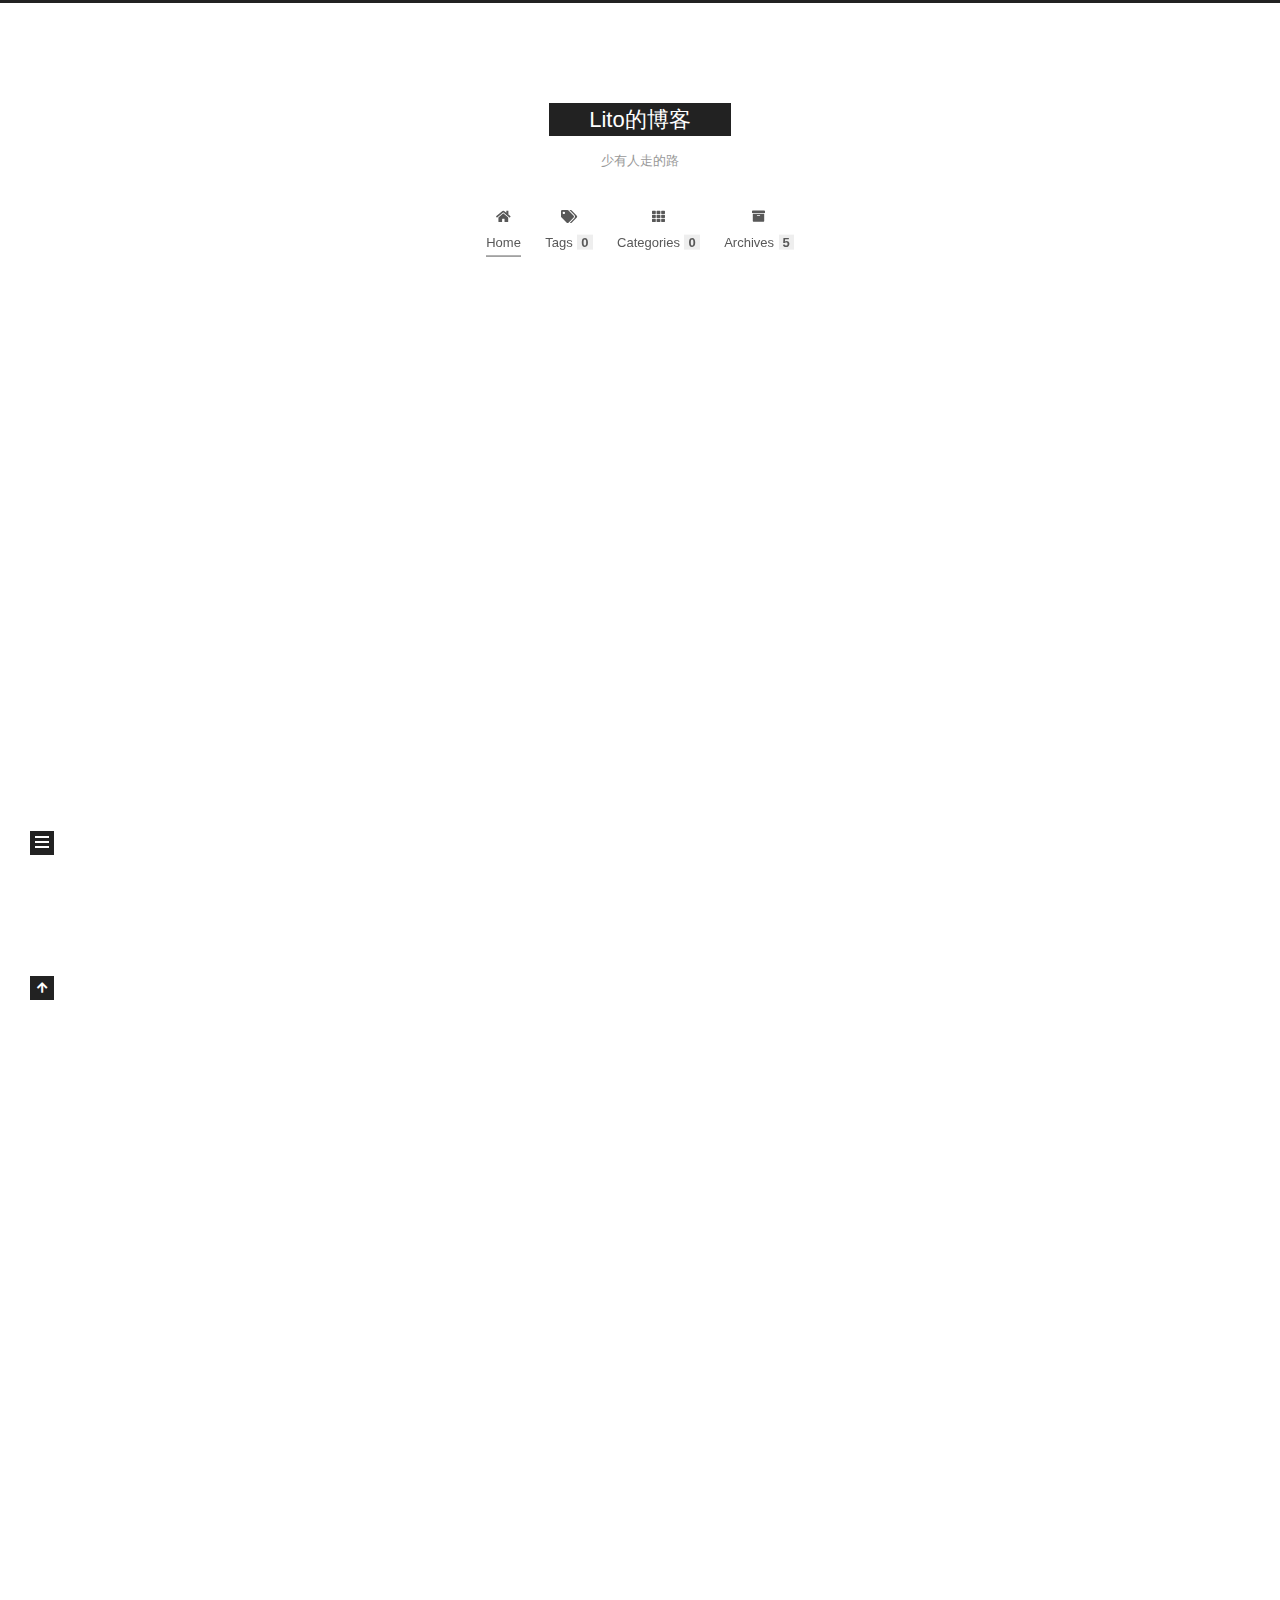
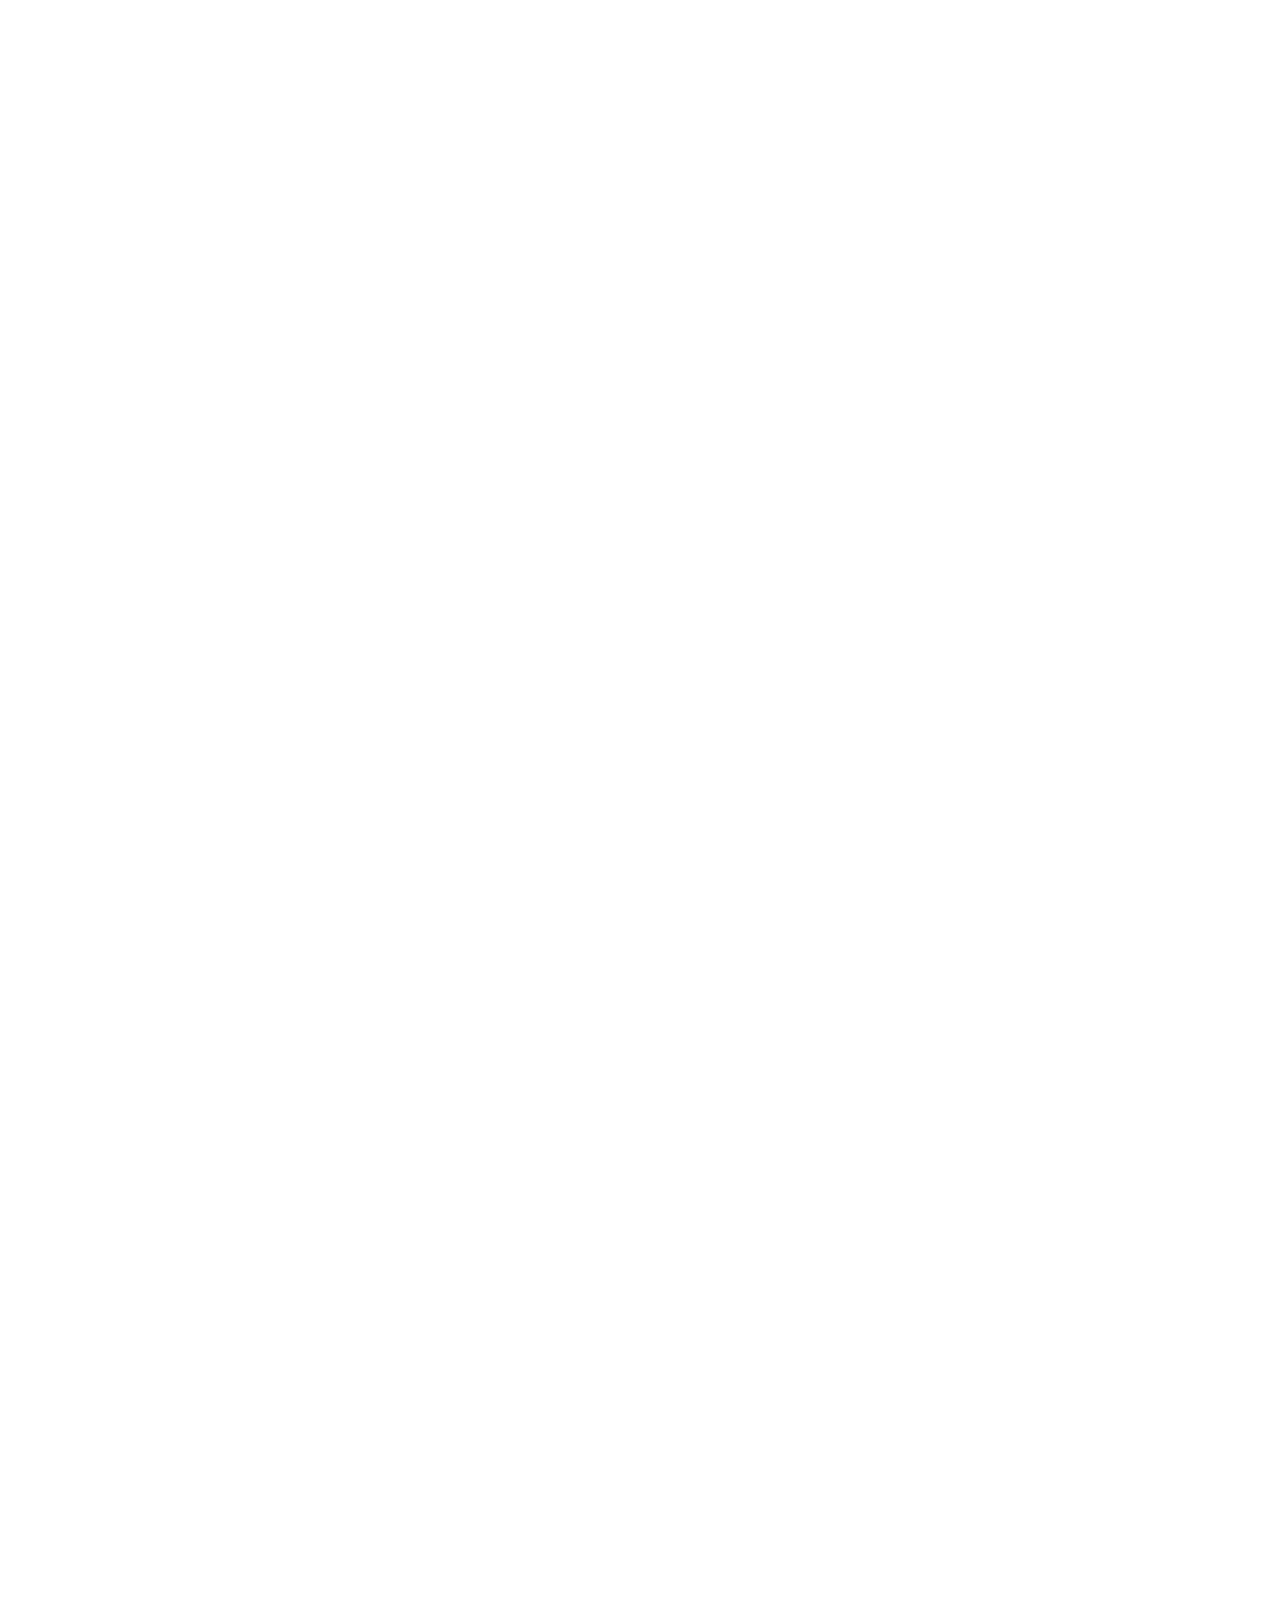
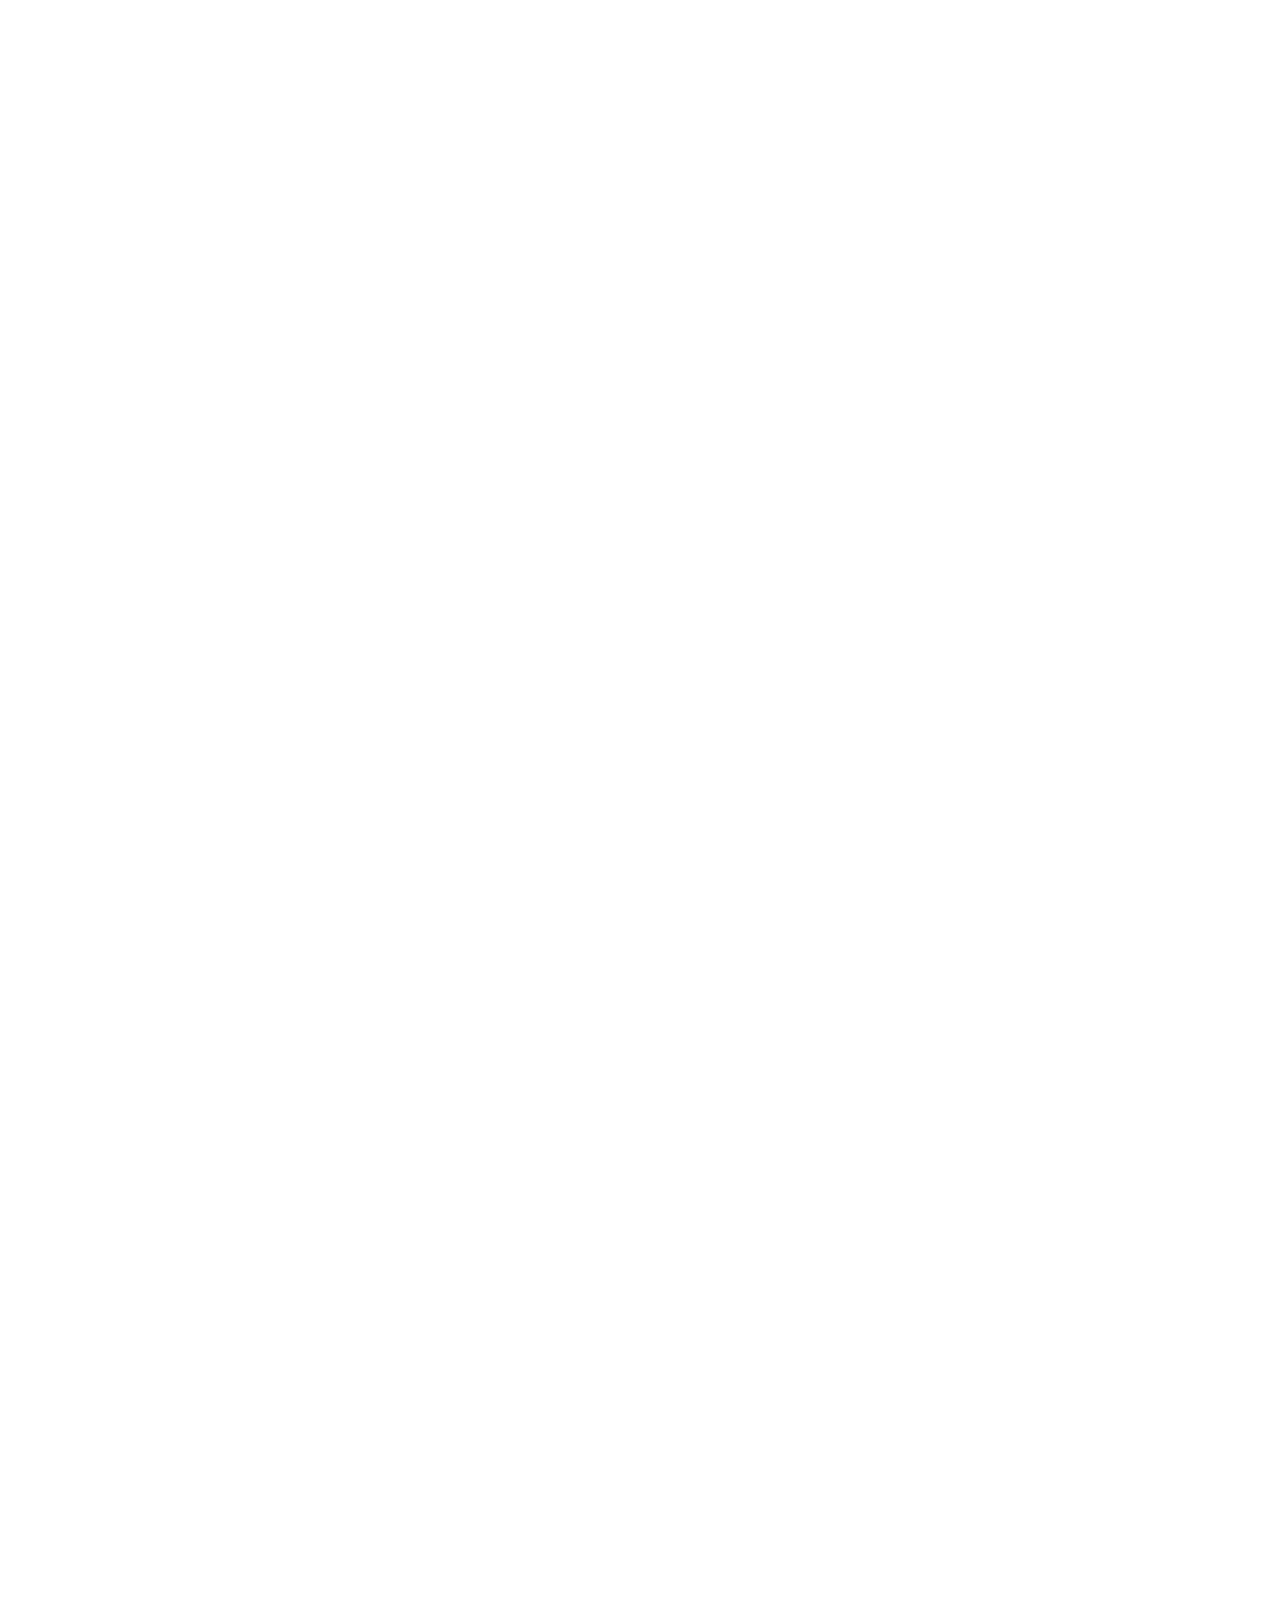
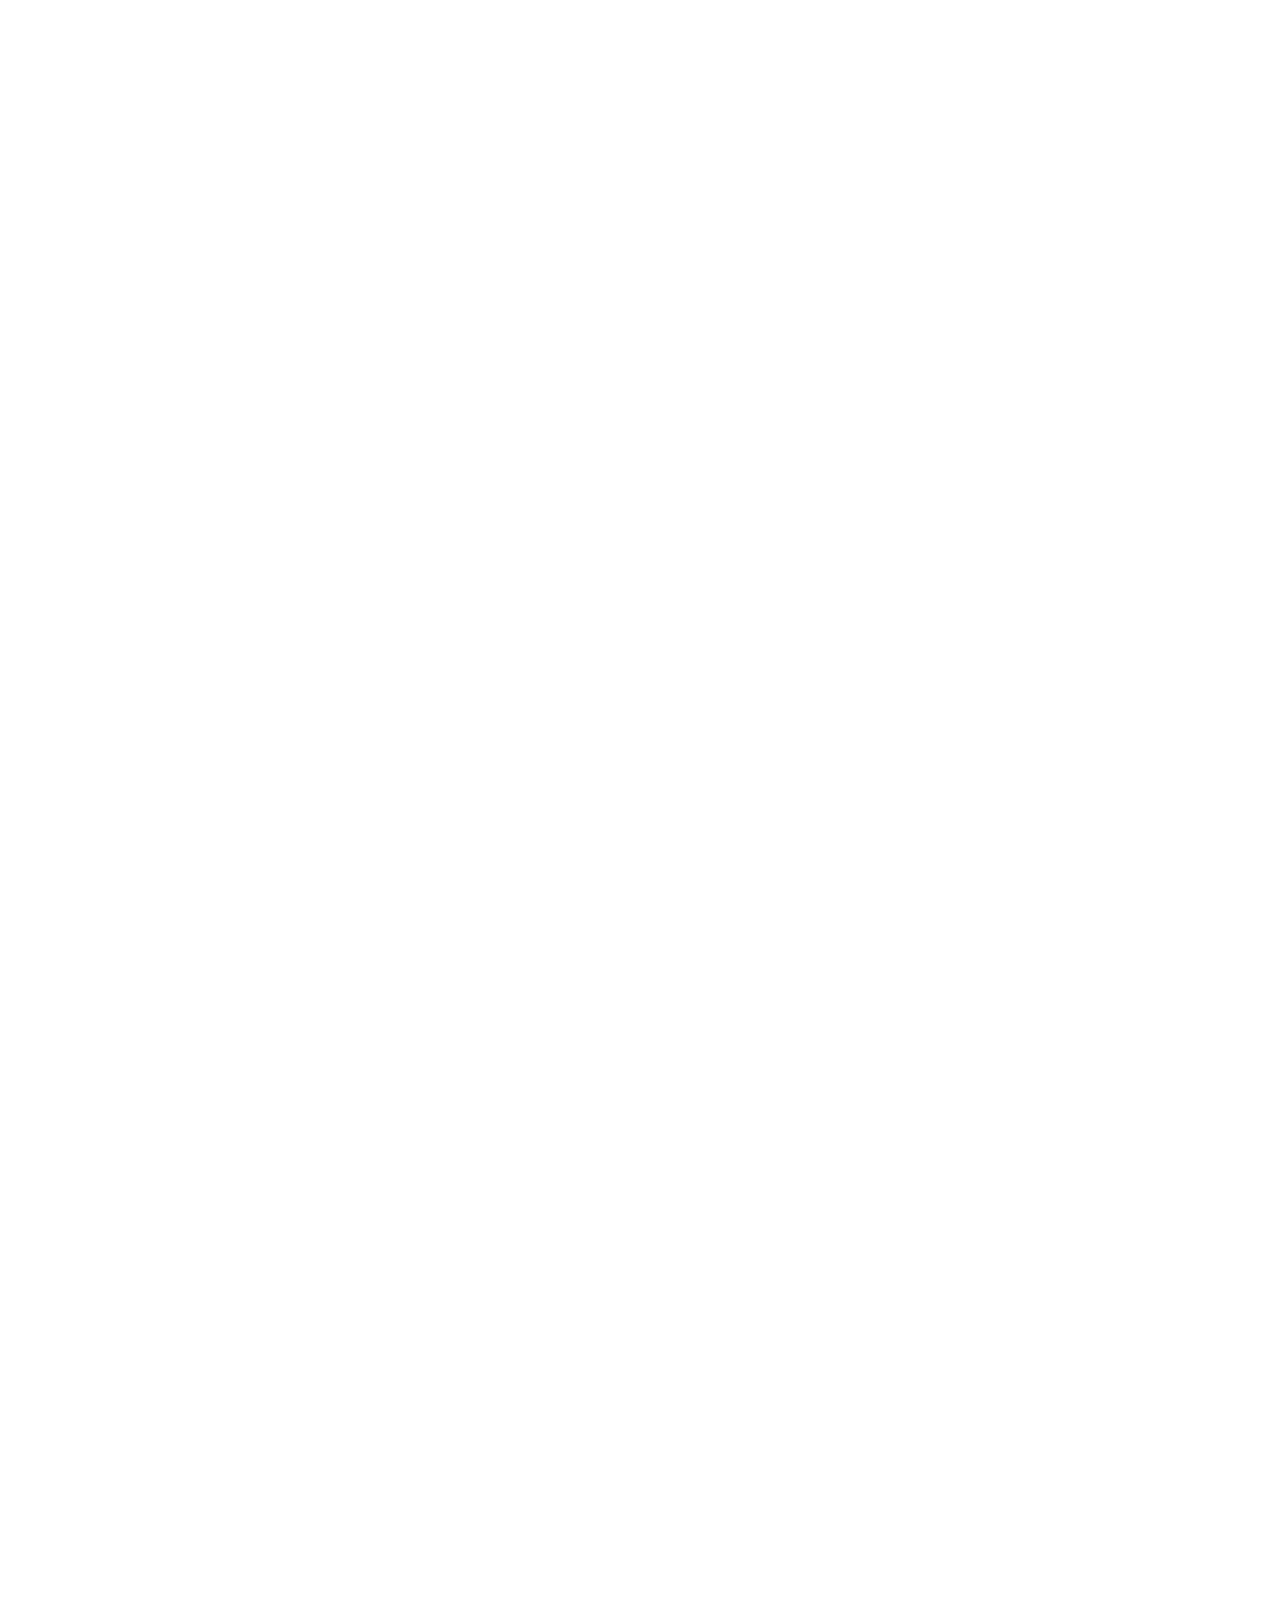
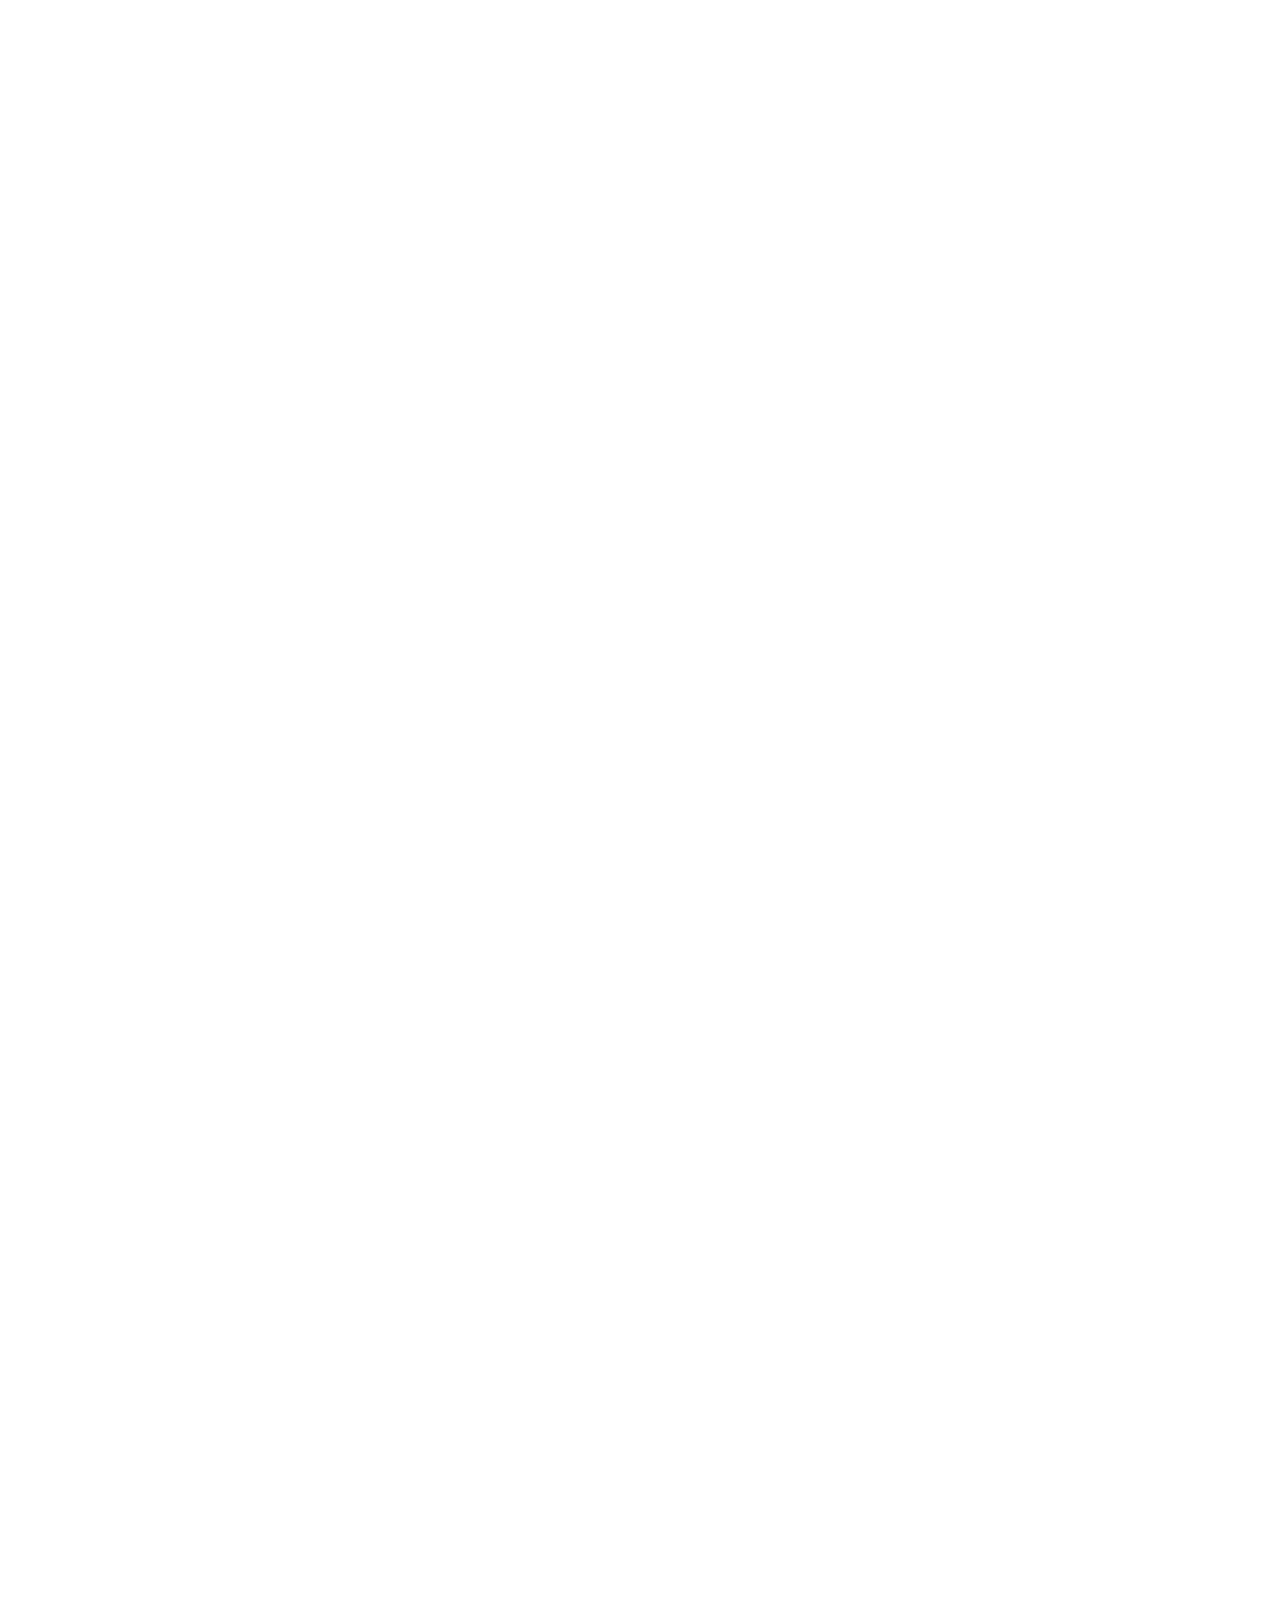
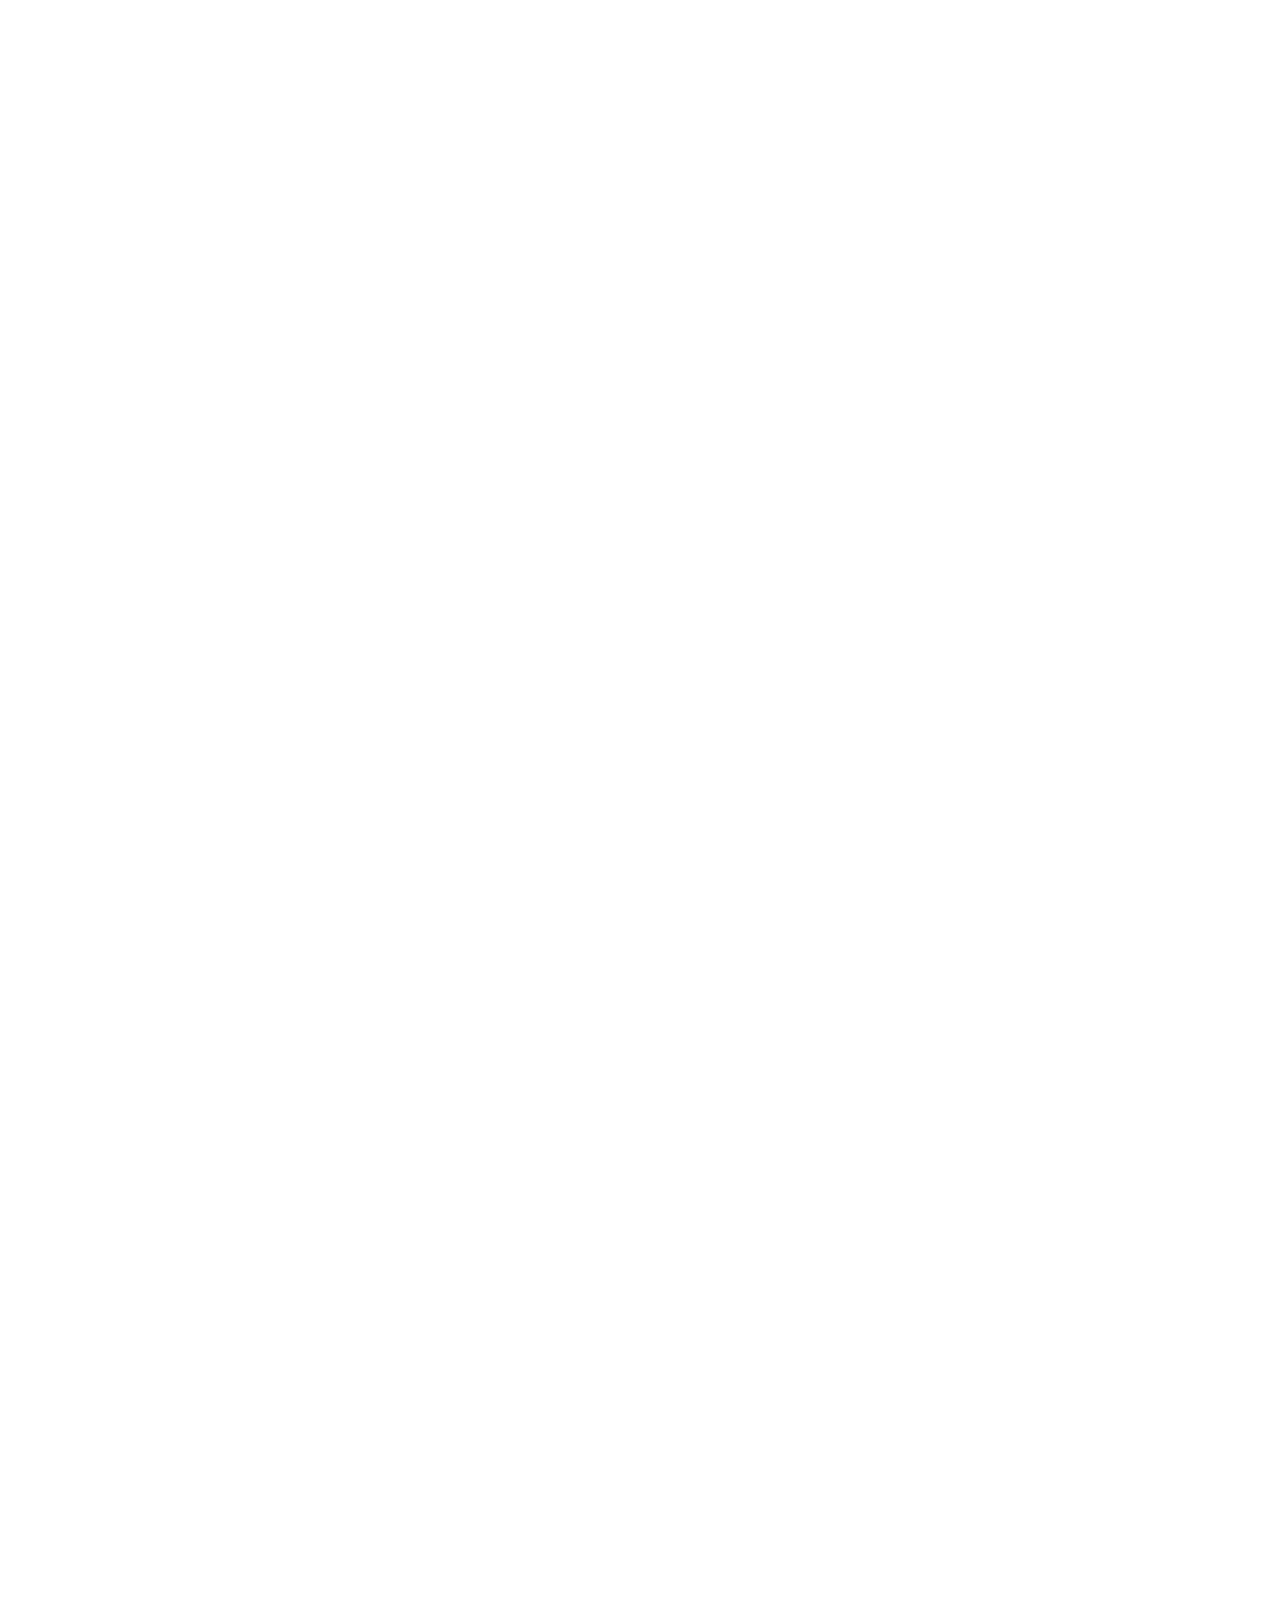
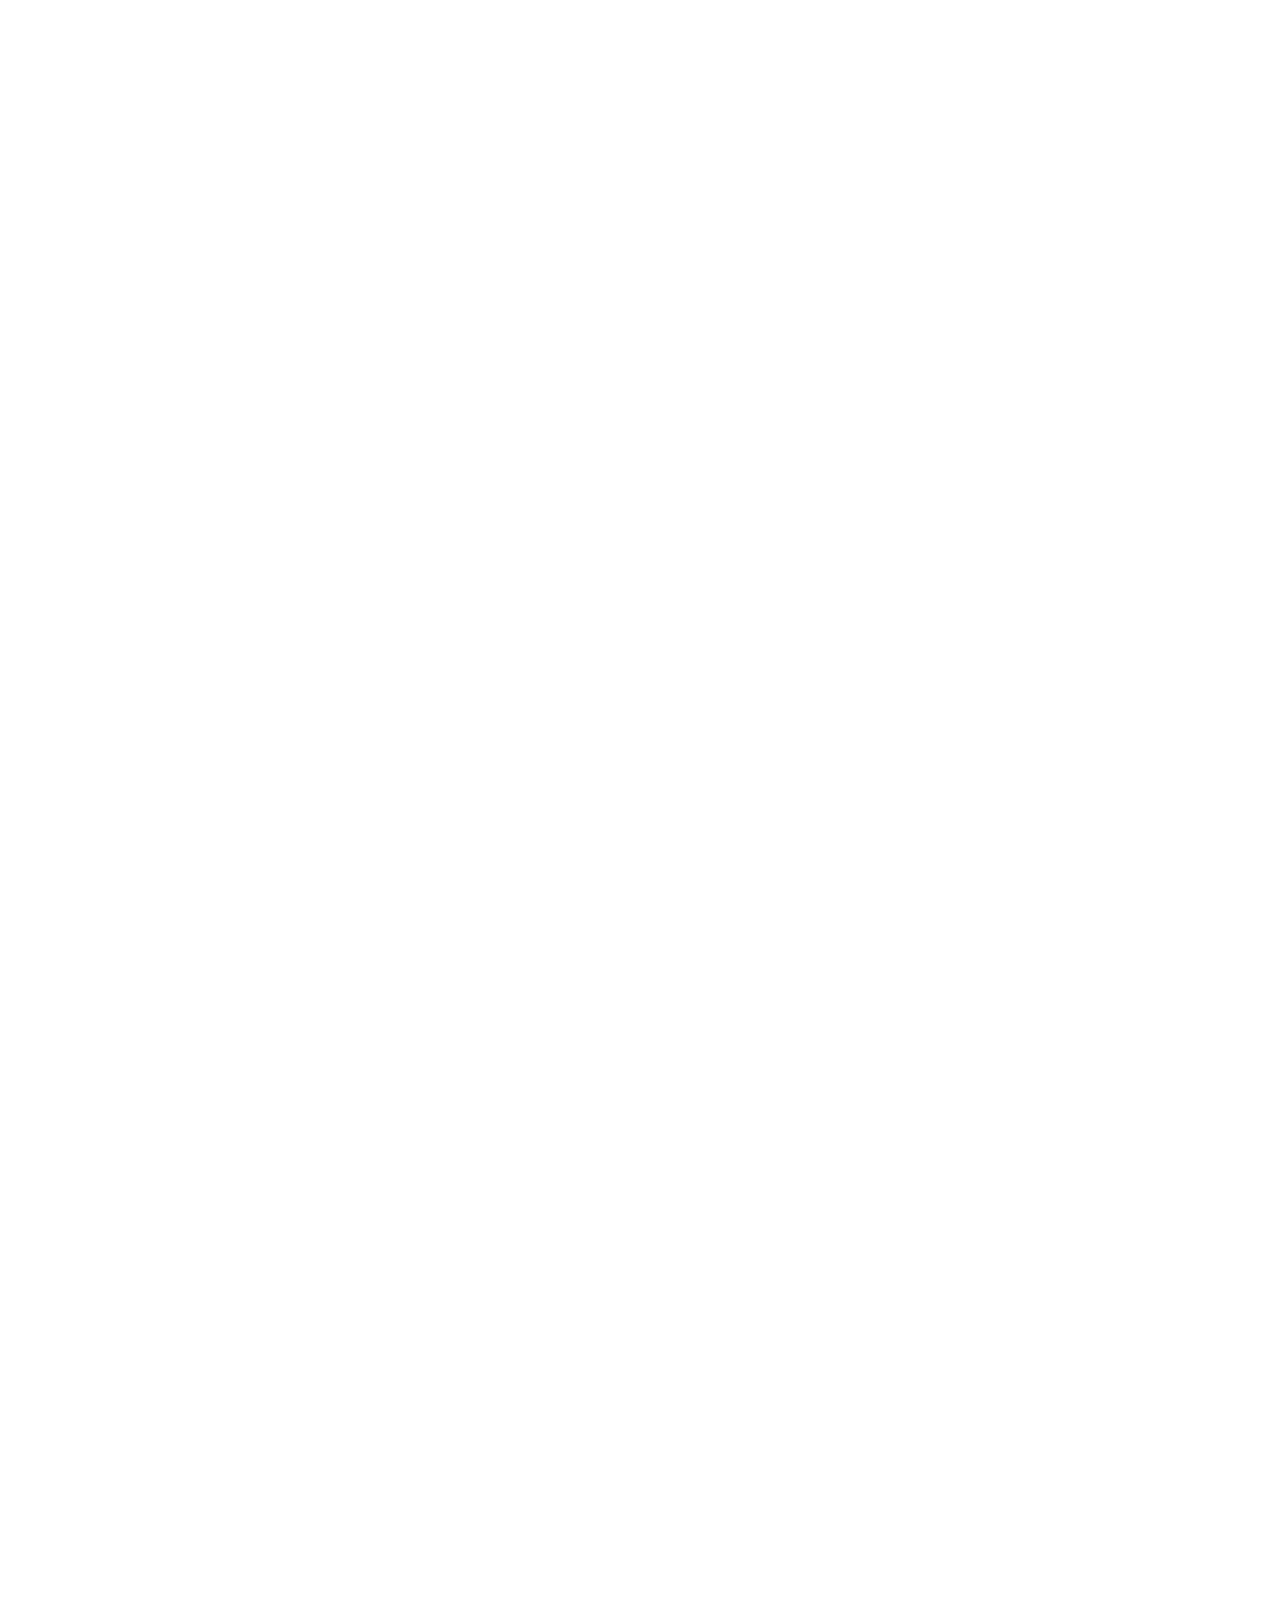
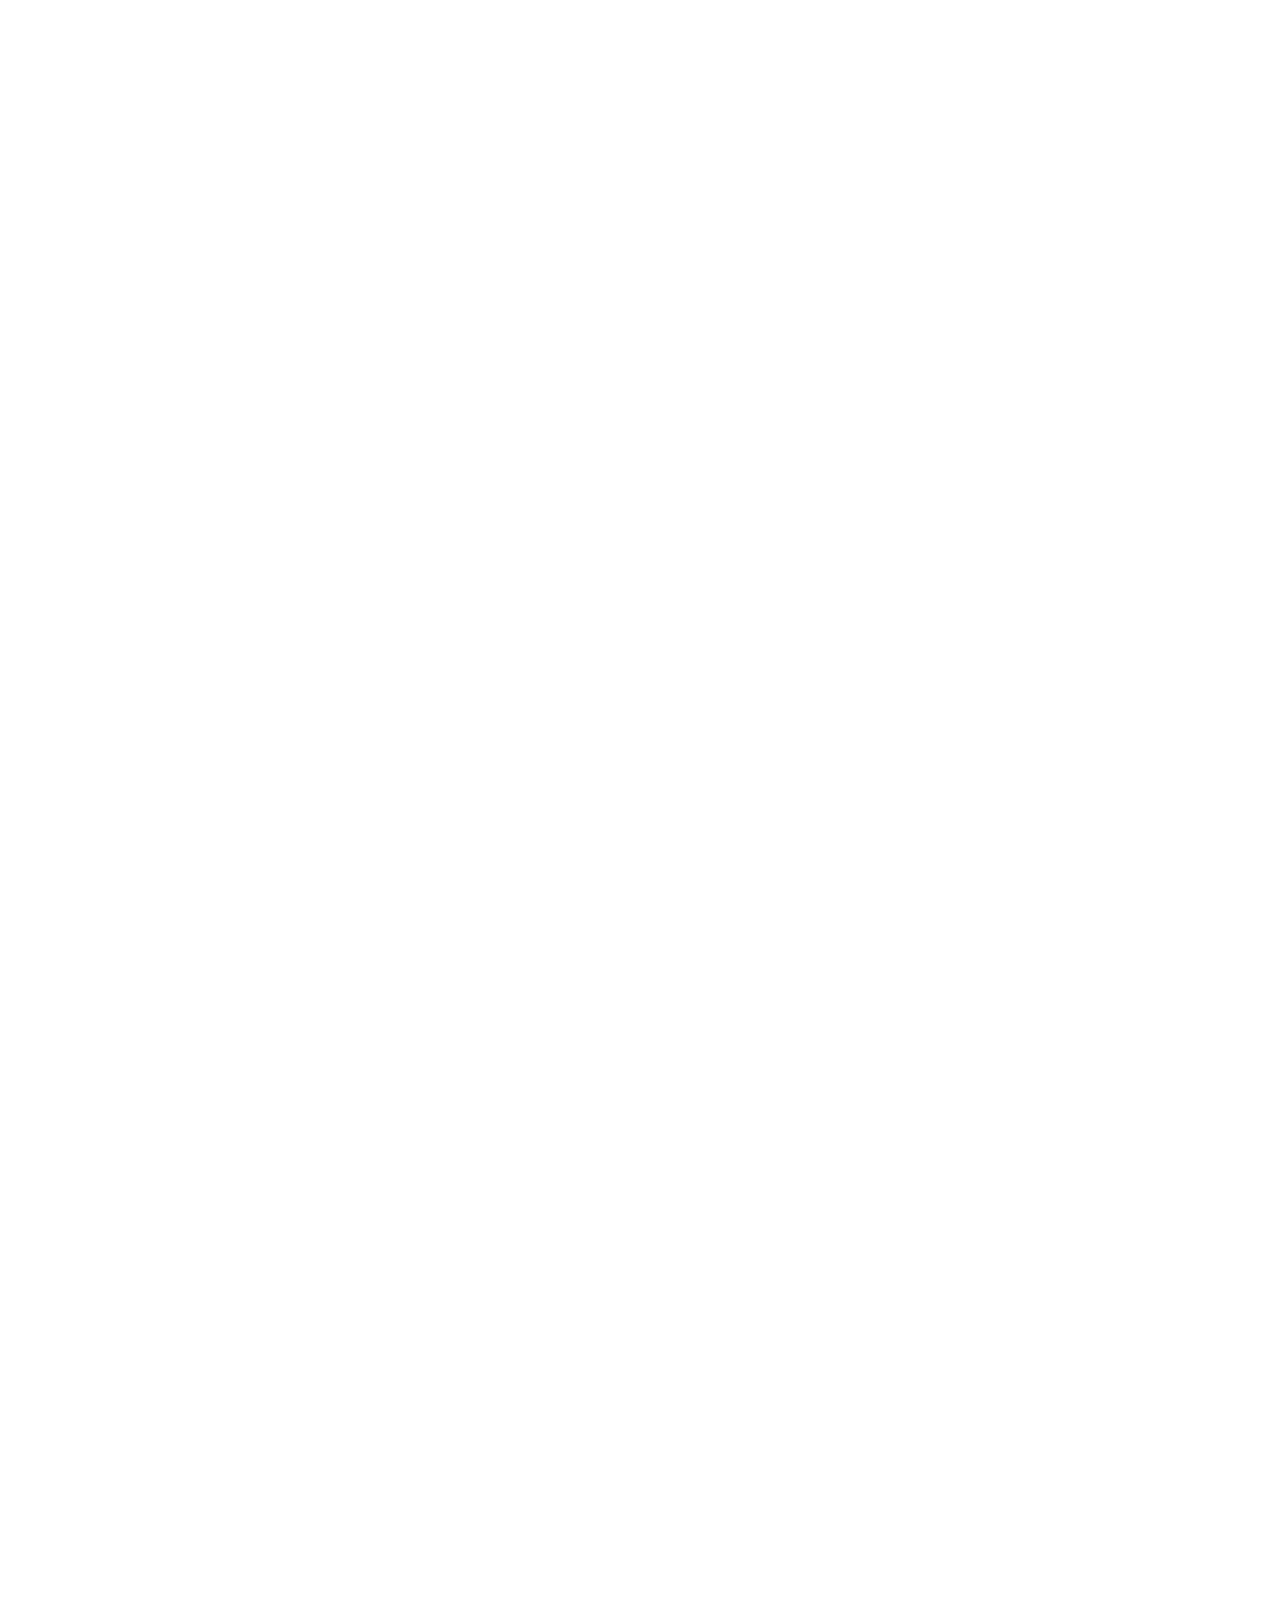
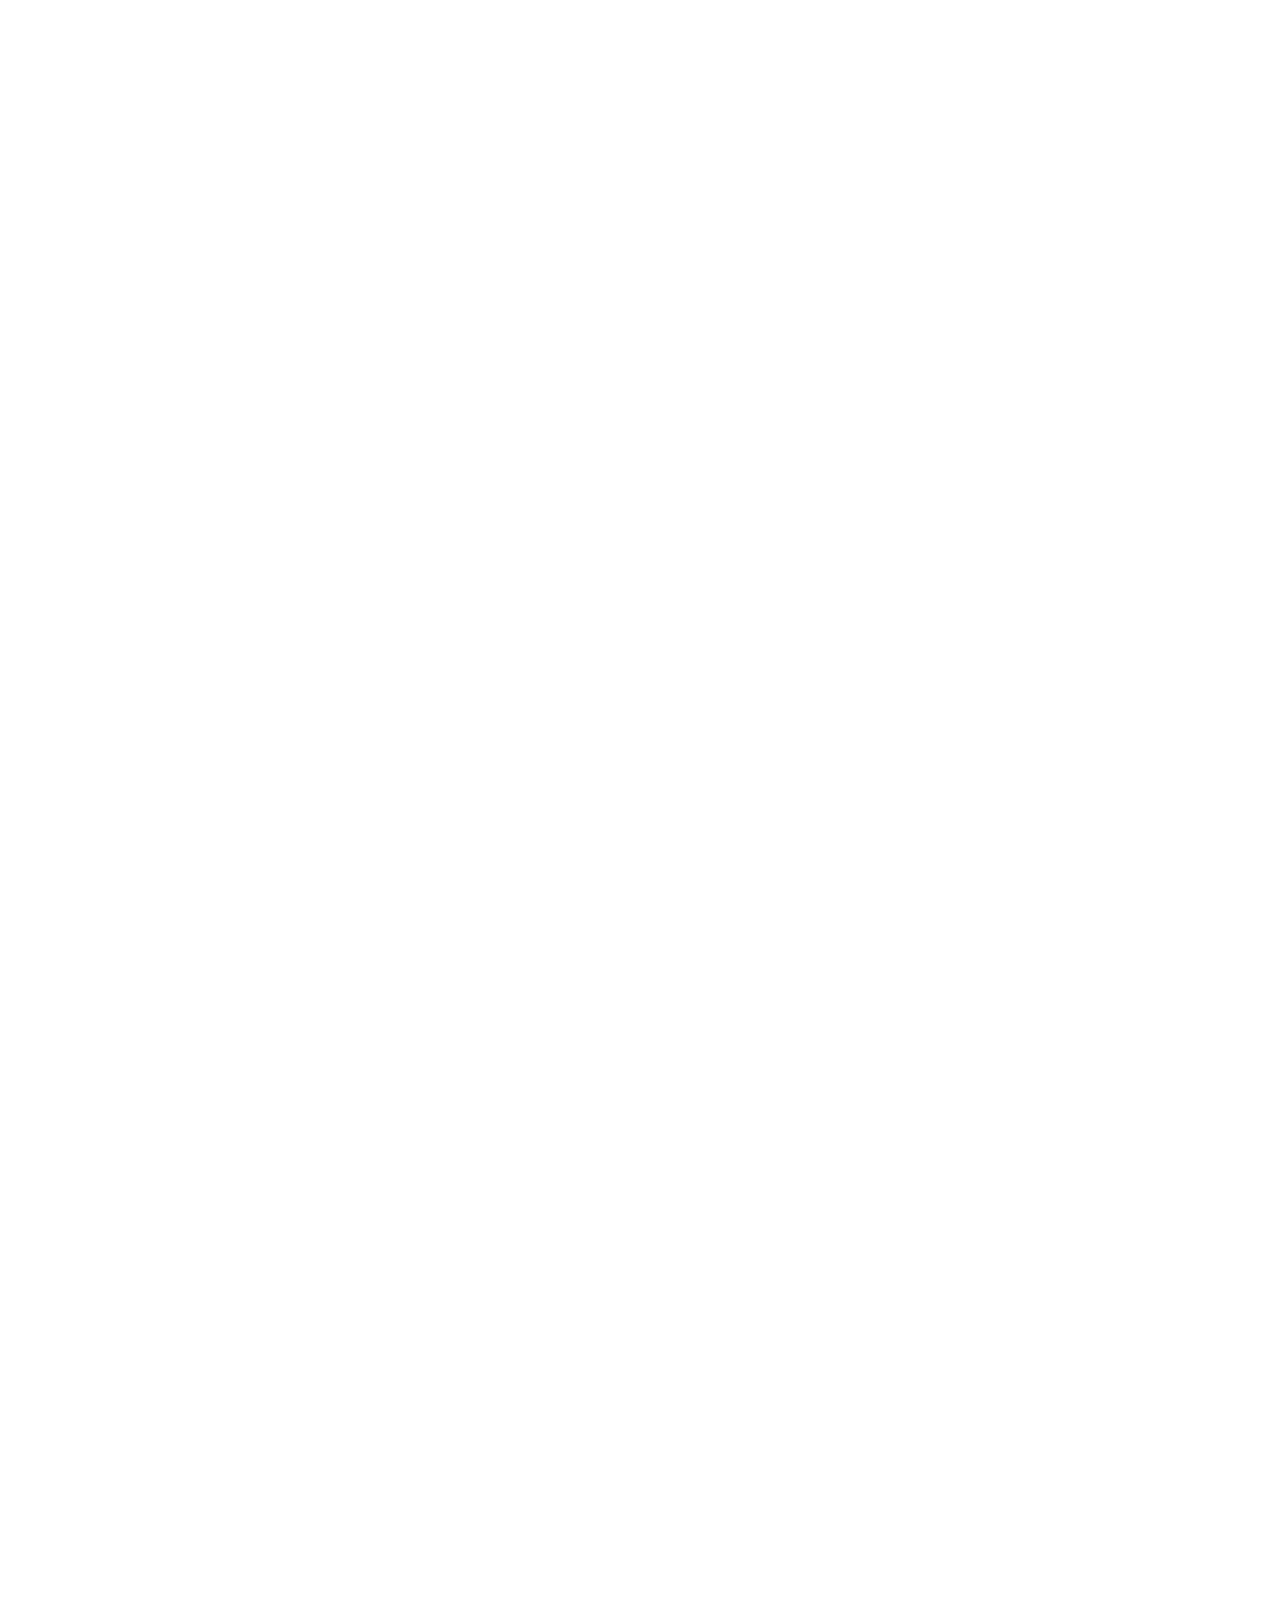
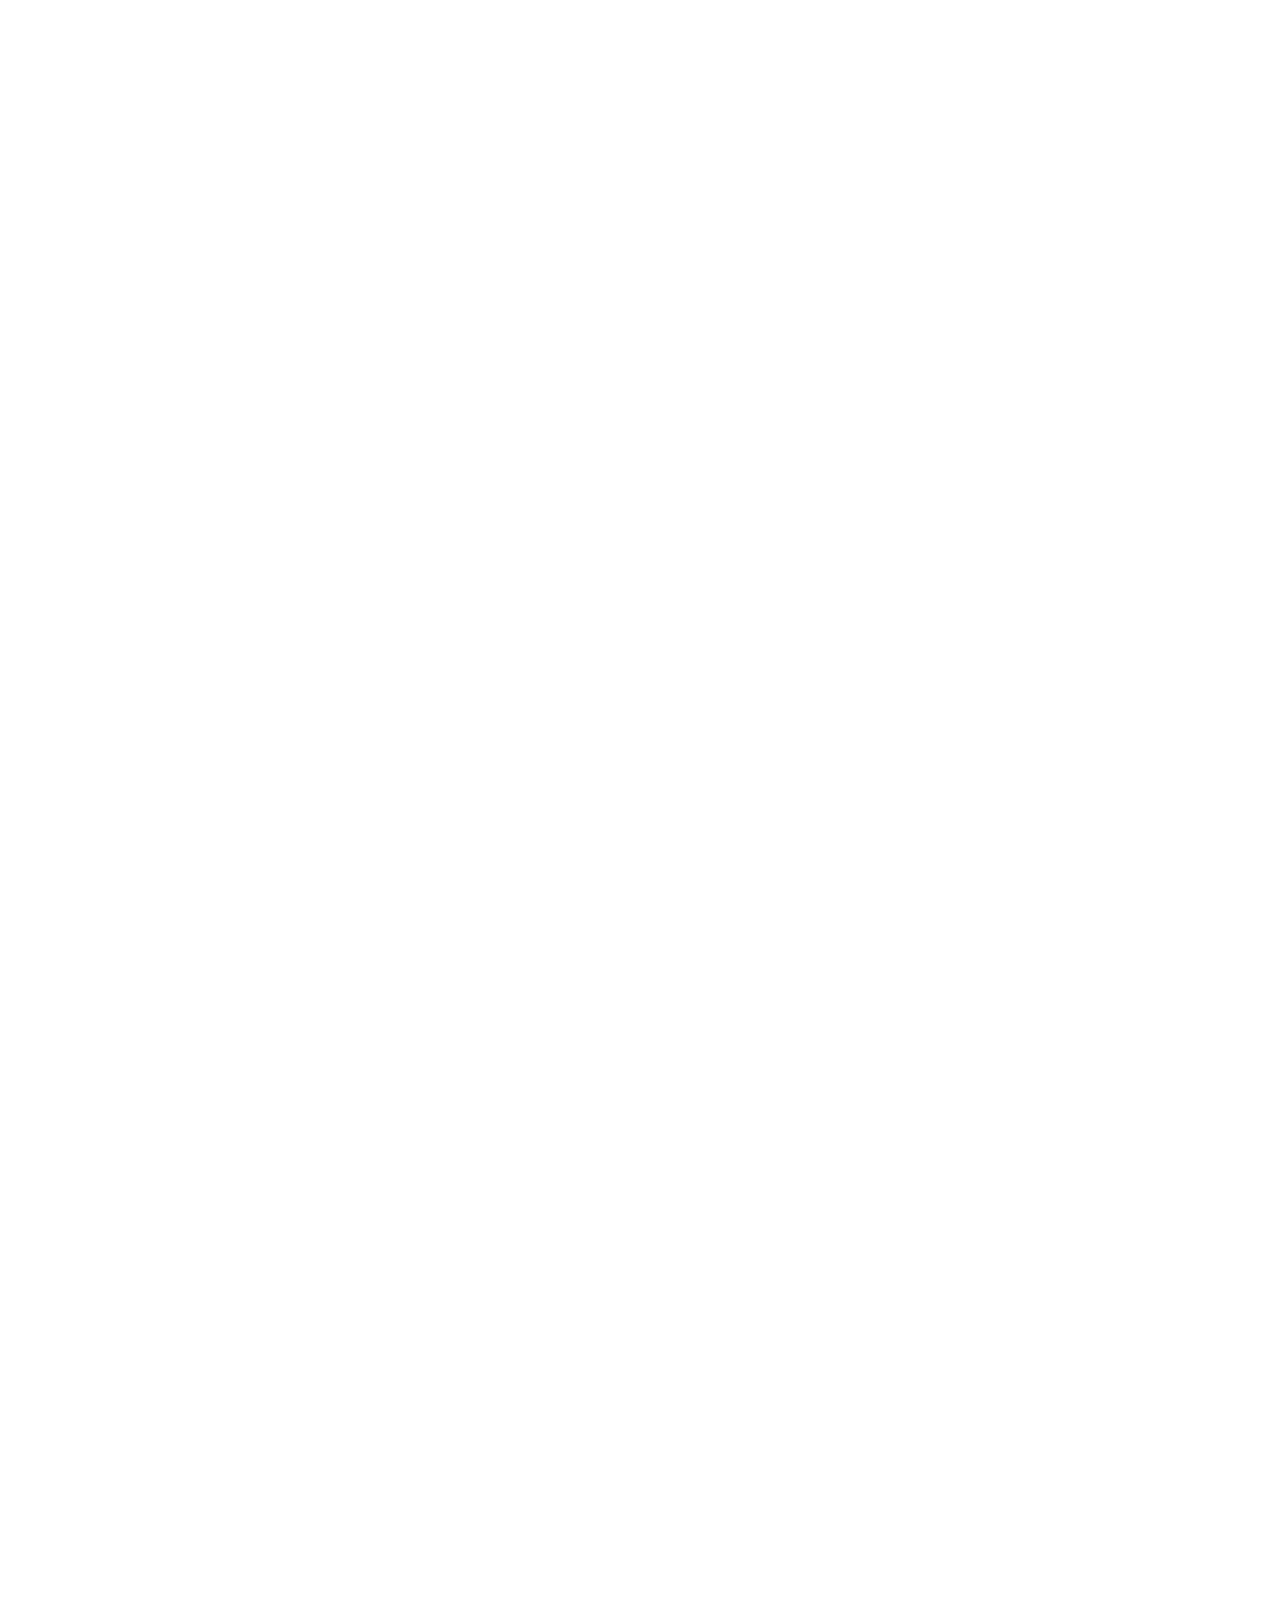
==== commit 406dd9bc: "Site updated: 2021-06-14 23:08:10" ====
--- a/index.html
+++ b/index.html
@@ -17,7 +17,7 @@
 
 <script id="hexo-configurations">
     var NexT = window.NexT || {};
-    var CONFIG = {"hostname":"coconut443.github.io","root":"/","scheme":"Muse","version":"7.8.0","exturl":false,"sidebar":{"position":"left","display":"post","padding":18,"offset":12,"onmobile":false},"copycode":{"enable":false,"show_result":false,"style":null},"back2top":{"enable":true,"sidebar":false,"scrollpercent":false},"bookmark":{"enable":false,"color":"#222","save":"auto"},"fancybox":false,"mediumzoom":false,"lazyload":false,"pangu":false,"comments":{"style":"tabs","active":null,"storage":true,"lazyload":false,"nav":null},"algolia":{"hits":{"per_page":10},"labels":{"input_placeholder":"Search for Posts","hits_empty":"We didn't find any results for the search: ${query}","hits_stats":"${hits} results found in ${time} ms"}},"localsearch":{"enable":false,"trigger":"auto","top_n_per_article":1,"unescape":false,"preload":false},"motion":{"enable":true,"async":false,"transition":{"post_block":"fadeIn","post_header":"slideDownIn","post_body":"slideDownIn","coll_header":"slideLeftIn","sidebar":"slideUpIn"}}};
+    var CONFIG = {"hostname":"coconut443.github.io","root":"/","scheme":"Gemini","version":"7.8.0","exturl":false,"sidebar":{"position":"left","display":"always","padding":18,"offset":12,"onmobile":false},"copycode":{"enable":false,"show_result":false,"style":null},"back2top":{"enable":true,"sidebar":false,"scrollpercent":false},"bookmark":{"enable":false,"color":"#222","save":"auto"},"fancybox":false,"mediumzoom":false,"lazyload":false,"pangu":false,"comments":{"style":"tabs","active":null,"storage":true,"lazyload":false,"nav":null},"algolia":{"hits":{"per_page":10},"labels":{"input_placeholder":"Search for Posts","hits_empty":"We didn't find any results for the search: ${query}","hits_stats":"${hits} results found in ${time} ms"}},"localsearch":{"enable":false,"trigger":"auto","top_n_per_article":1,"unescape":false,"preload":false},"motion":{"enable":true,"async":false,"transition":{"post_block":"fadeIn","post_header":"slideDownIn","post_body":"slideDownIn","coll_header":"slideLeftIn","sidebar":"slideUpIn"}}};
   </script>
 
   <meta name="description" content="。。。">
@@ -117,9 +117,19 @@
     <a href="/" rel="section"><i class="fa fa-home fa-fw"></i>Home</a>
 
   </li>
+        <li class="menu-item menu-item-tags">
+
+    <a href="/tags/" rel="section"><i class="fa fa-tags fa-fw"></i>Tags<span class="badge">0</span></a>
+
+  </li>
+        <li class="menu-item menu-item-categories">
+
+    <a href="/categories/" rel="section"><i class="fa fa-th fa-fw"></i>Categories<span class="badge">0</span></a>
+
+  </li>
         <li class="menu-item menu-item-archives">
 
-    <a href="/archives/" rel="section"><i class="fa fa-archive fa-fw"></i>Archives</a>
+    <a href="/archives/" rel="section"><i class="fa fa-archive fa-fw"></i>Archives<span class="badge">5</span></a>
 
   </li>
   </ul>
@@ -152,7 +162,7 @@
     <link itemprop="mainEntityOfPage" href="http://coconut443.github.io/2021/06/14/C4_%E5%AF%B9%E8%B1%A1%E4%B8%8E%E7%B1%BB/">
 
     <span hidden itemprop="author" itemscope itemtype="http://schema.org/Person">
-      <meta itemprop="image" content="/images/avatar.gif">
+      <meta itemprop="image" content="/uploads/spark.jpg">
       <meta itemprop="name" content="Lito">
       <meta itemprop="description" content="。。。">
     </span>
@@ -309,7 +319,7 @@
     <link itemprop="mainEntityOfPage" href="http://coconut443.github.io/2021/06/14/C3_Java%E5%9F%BA%E6%9C%AC%E7%A8%8B%E5%BA%8F%E8%AE%BE%E8%AE%A1%E7%BB%93%E6%9E%84/">
 
     <span hidden itemprop="author" itemscope itemtype="http://schema.org/Person">
-      <meta itemprop="image" content="/images/avatar.gif">
+      <meta itemprop="image" content="/uploads/spark.jpg">
       <meta itemprop="name" content="Lito">
       <meta itemprop="description" content="。。。">
     </span>
@@ -486,7 +496,7 @@
     <link itemprop="mainEntityOfPage" href="http://coconut443.github.io/2021/06/14/C5_%E7%BB%A7%E6%89%BF/">
 
     <span hidden itemprop="author" itemscope itemtype="http://schema.org/Person">
-      <meta itemprop="image" content="/images/avatar.gif">
+      <meta itemprop="image" content="/uploads/spark.jpg">
       <meta itemprop="name" content="Lito">
       <meta itemprop="description" content="。。。">
     </span>
@@ -627,7 +637,7 @@
     <link itemprop="mainEntityOfPage" href="http://coconut443.github.io/2021/06/13/%E5%B0%91%E6%9C%89%E4%BA%BA%E8%B5%B0%E7%9A%84%E8%B7%AF%EF%BC%88%E5%BF%83%E7%90%86%E7%B1%BB%EF%BC%89/">
 
     <span hidden itemprop="author" itemscope itemtype="http://schema.org/Person">
-      <meta itemprop="image" content="/images/avatar.gif">
+      <meta itemprop="image" content="/uploads/spark.jpg">
       <meta itemprop="name" content="Lito">
       <meta itemprop="description" content="。。。">
     </span>
@@ -757,7 +767,7 @@
     <link itemprop="mainEntityOfPage" href="http://coconut443.github.io/2021/05/29/fortest/">
 
     <span hidden itemprop="author" itemscope itemtype="http://schema.org/Person">
-      <meta itemprop="image" content="/images/avatar.gif">
+      <meta itemprop="image" content="/uploads/spark.jpg">
       <meta itemprop="name" content="Lito">
       <meta itemprop="description" content="。。。">
     </span>
@@ -869,6 +879,8 @@
 
       <div class="site-overview-wrap sidebar-panel">
         <div class="site-author motion-element" itemprop="author" itemscope itemtype="http://schema.org/Person">
+    <img class="site-author-image" itemprop="image" alt="Lito"
+      src="/uploads/spark.jpg">
   <p class="site-author-name" itemprop="name">Lito</p>
   <div class="site-description" itemprop="description">。。。</div>
 </div>
@@ -911,7 +923,7 @@
   </span>
   <span class="author" itemprop="copyrightHolder">Lito</span>
 </div>
-  <div class="powered-by">Powered by <a href="https://hexo.io/" class="theme-link" rel="noopener" target="_blank">Hexo</a> & <a href="https://muse.theme-next.org/" class="theme-link" rel="noopener" target="_blank">NexT.Muse</a>
+  <div class="powered-by">Powered by <a href="https://hexo.io/" class="theme-link" rel="noopener" target="_blank">Hexo</a> & <a href="https://theme-next.org/" class="theme-link" rel="noopener" target="_blank">NexT.Gemini</a>
   </div>
 
         
@@ -937,7 +949,7 @@
 <script src="/js/motion.js"></script>
 
 
-<script src="/js/schemes/muse.js"></script>
+<script src="/js/schemes/pisces.js"></script>
 
 
 <script src="/js/next-boot.js"></script>
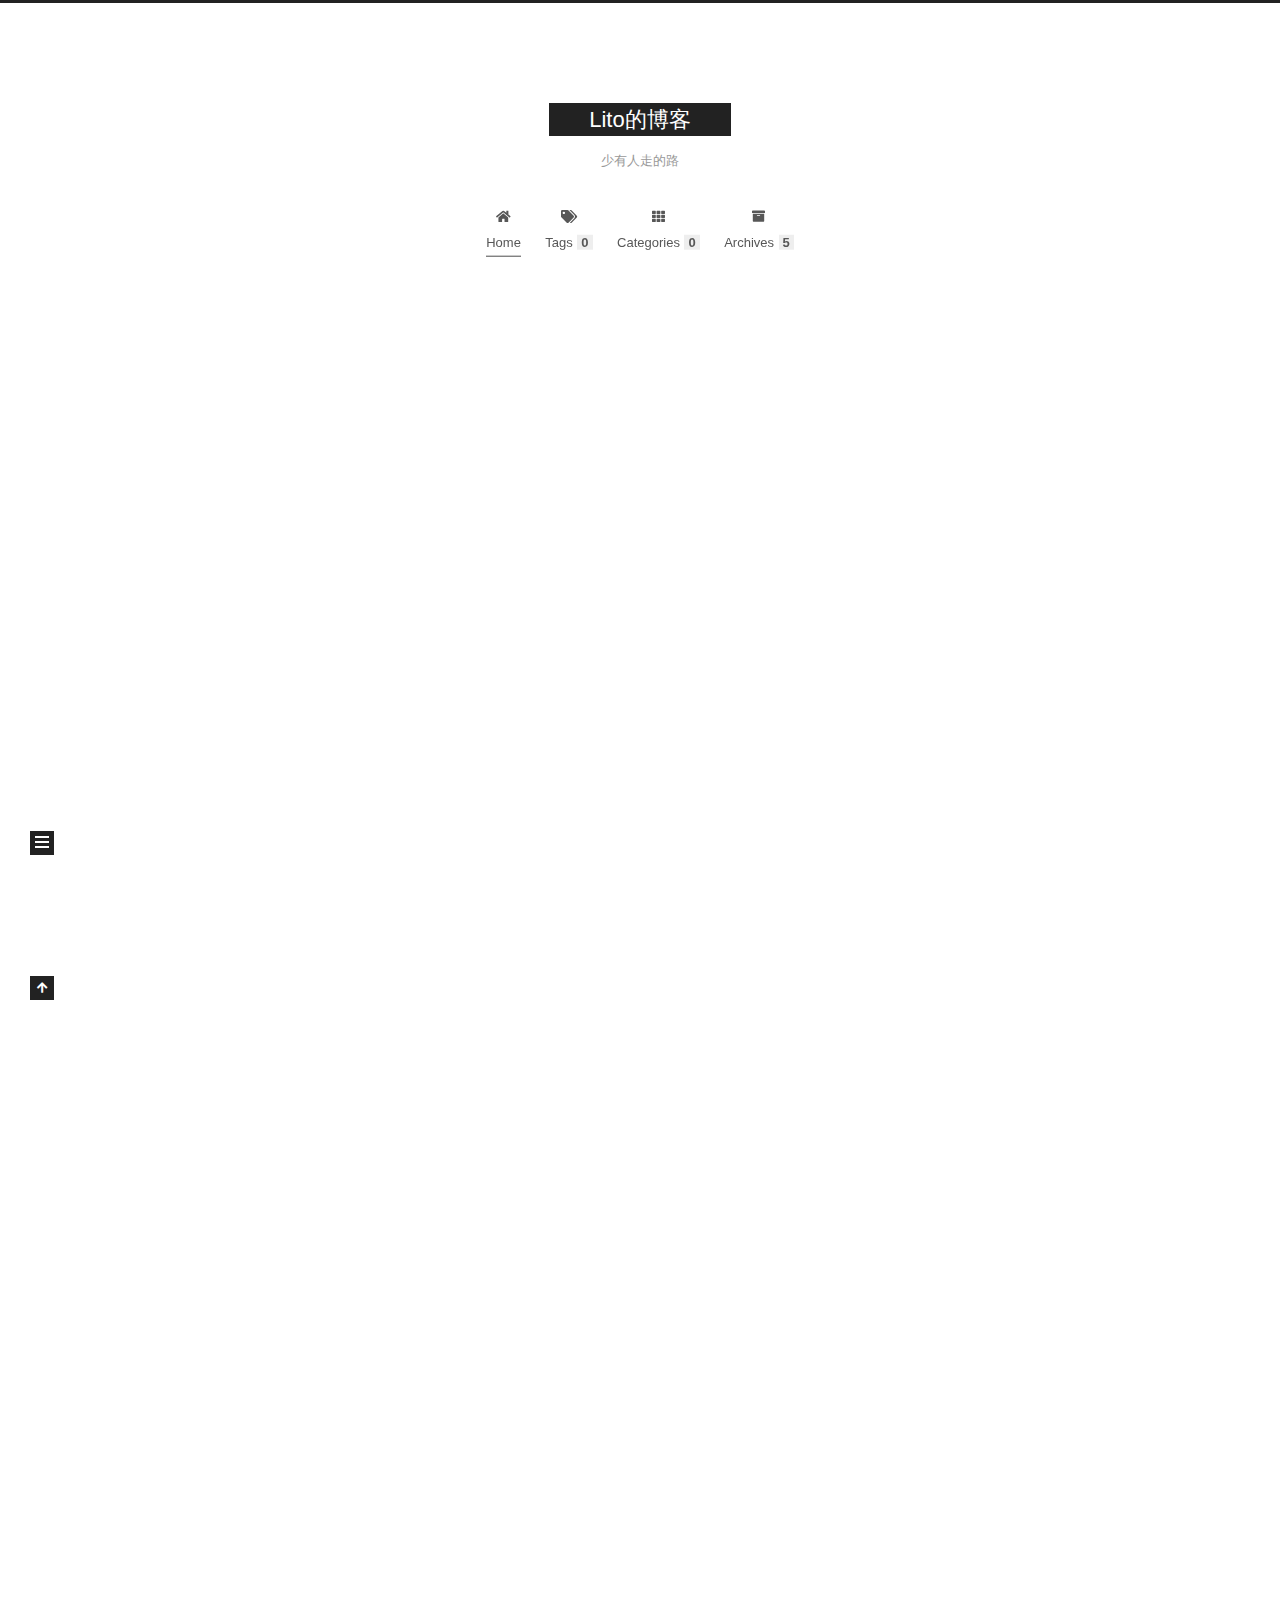
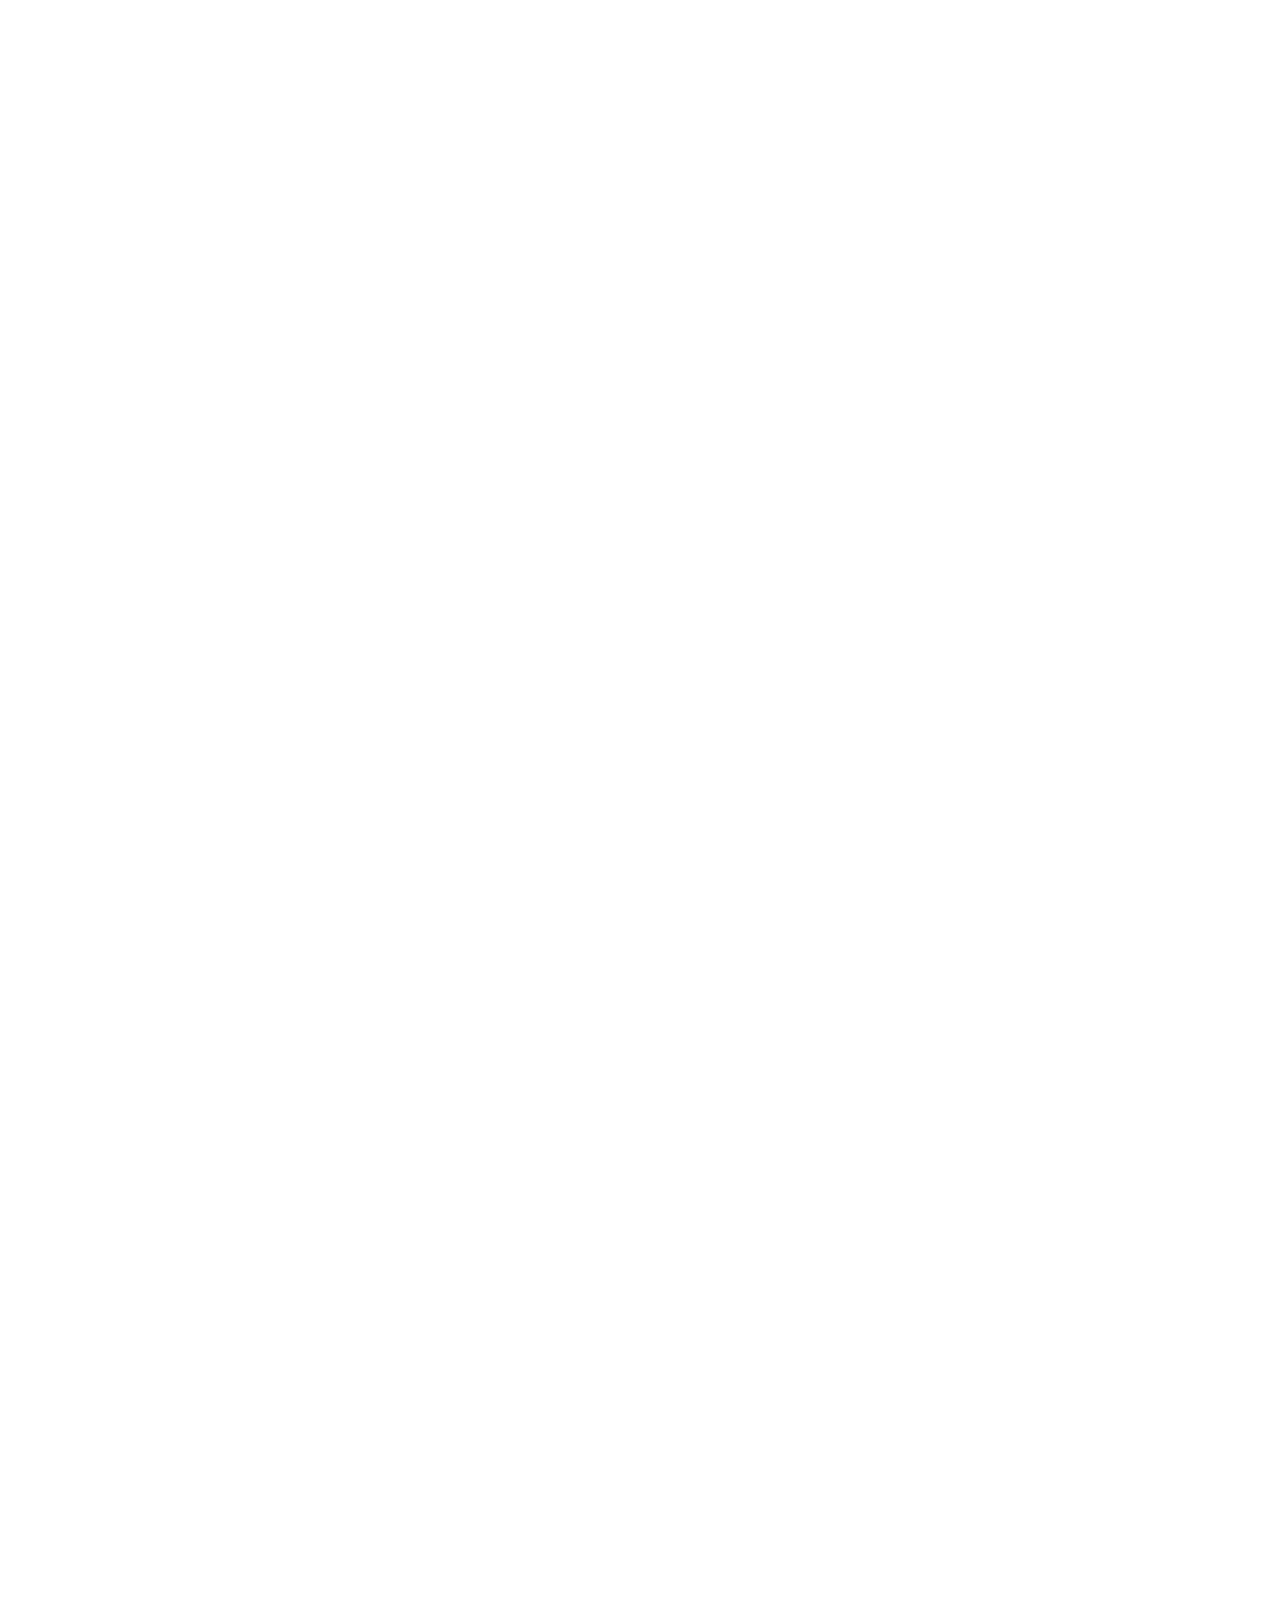
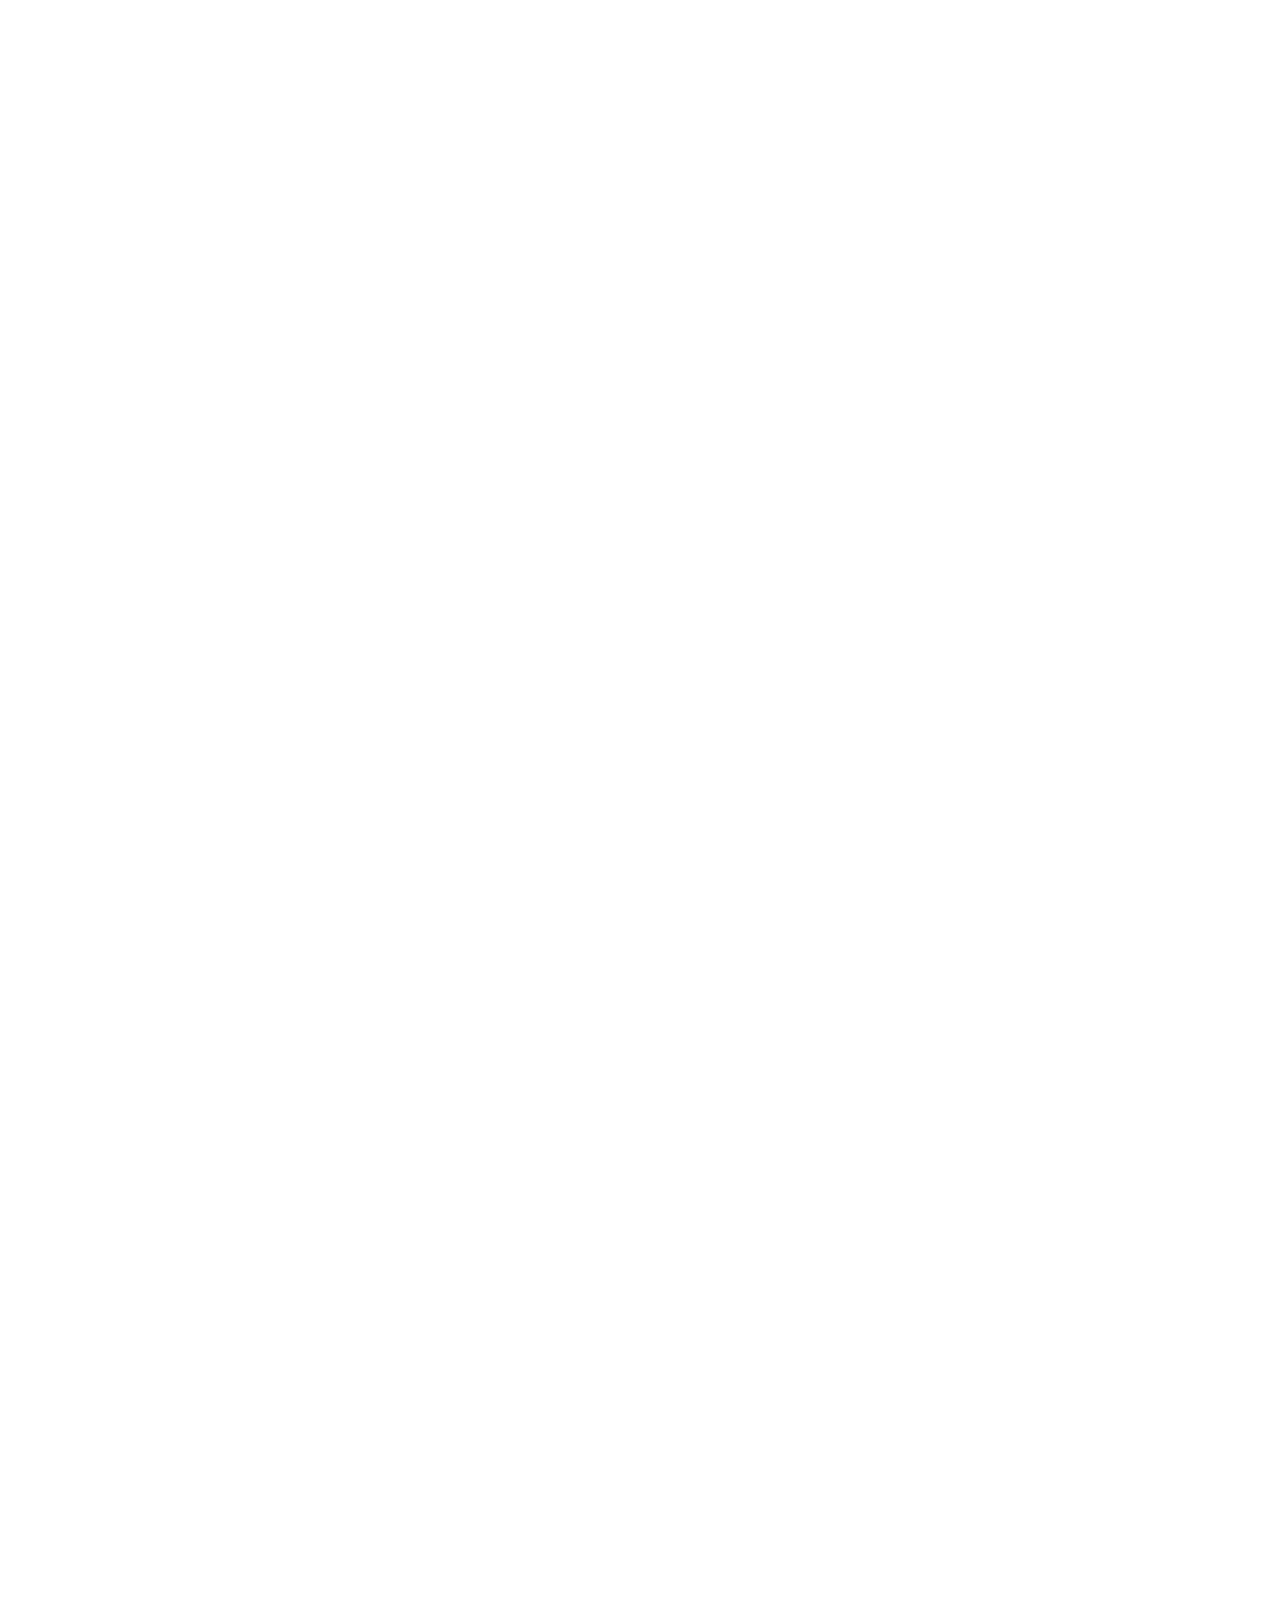
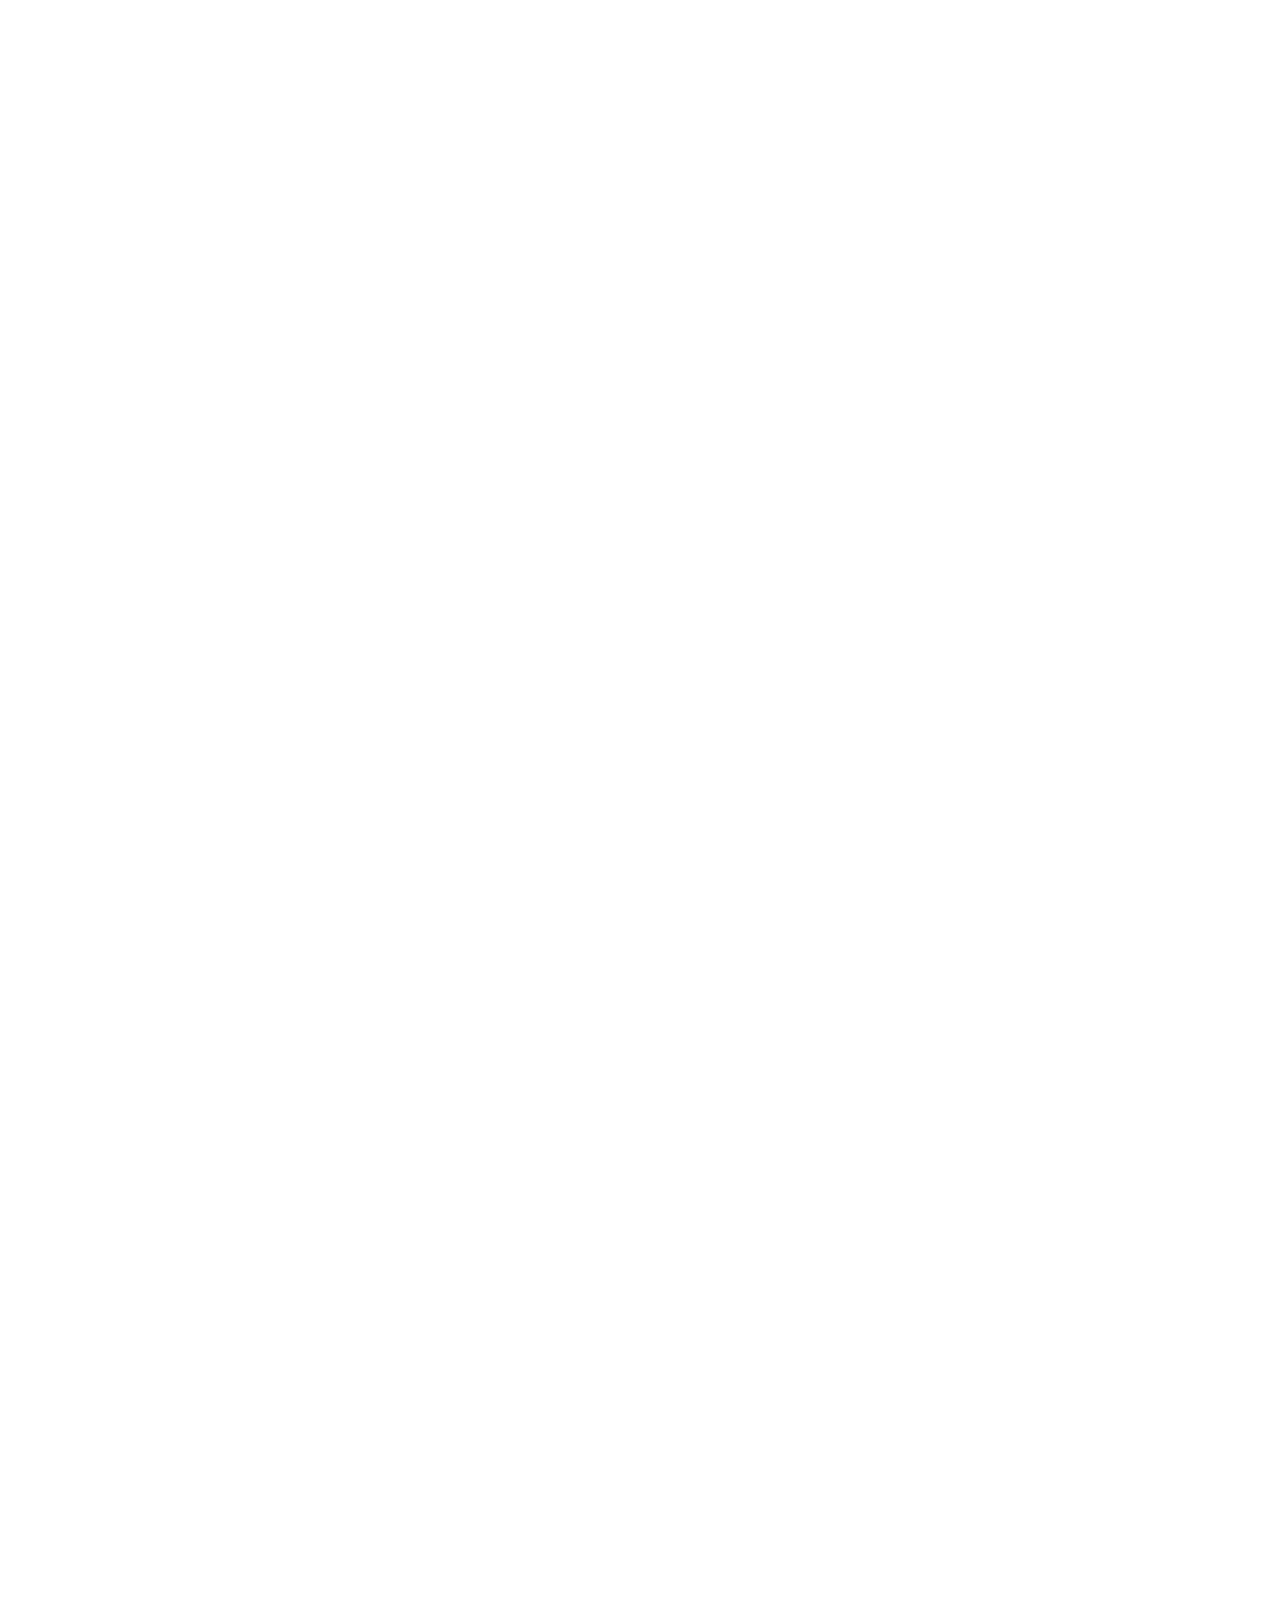
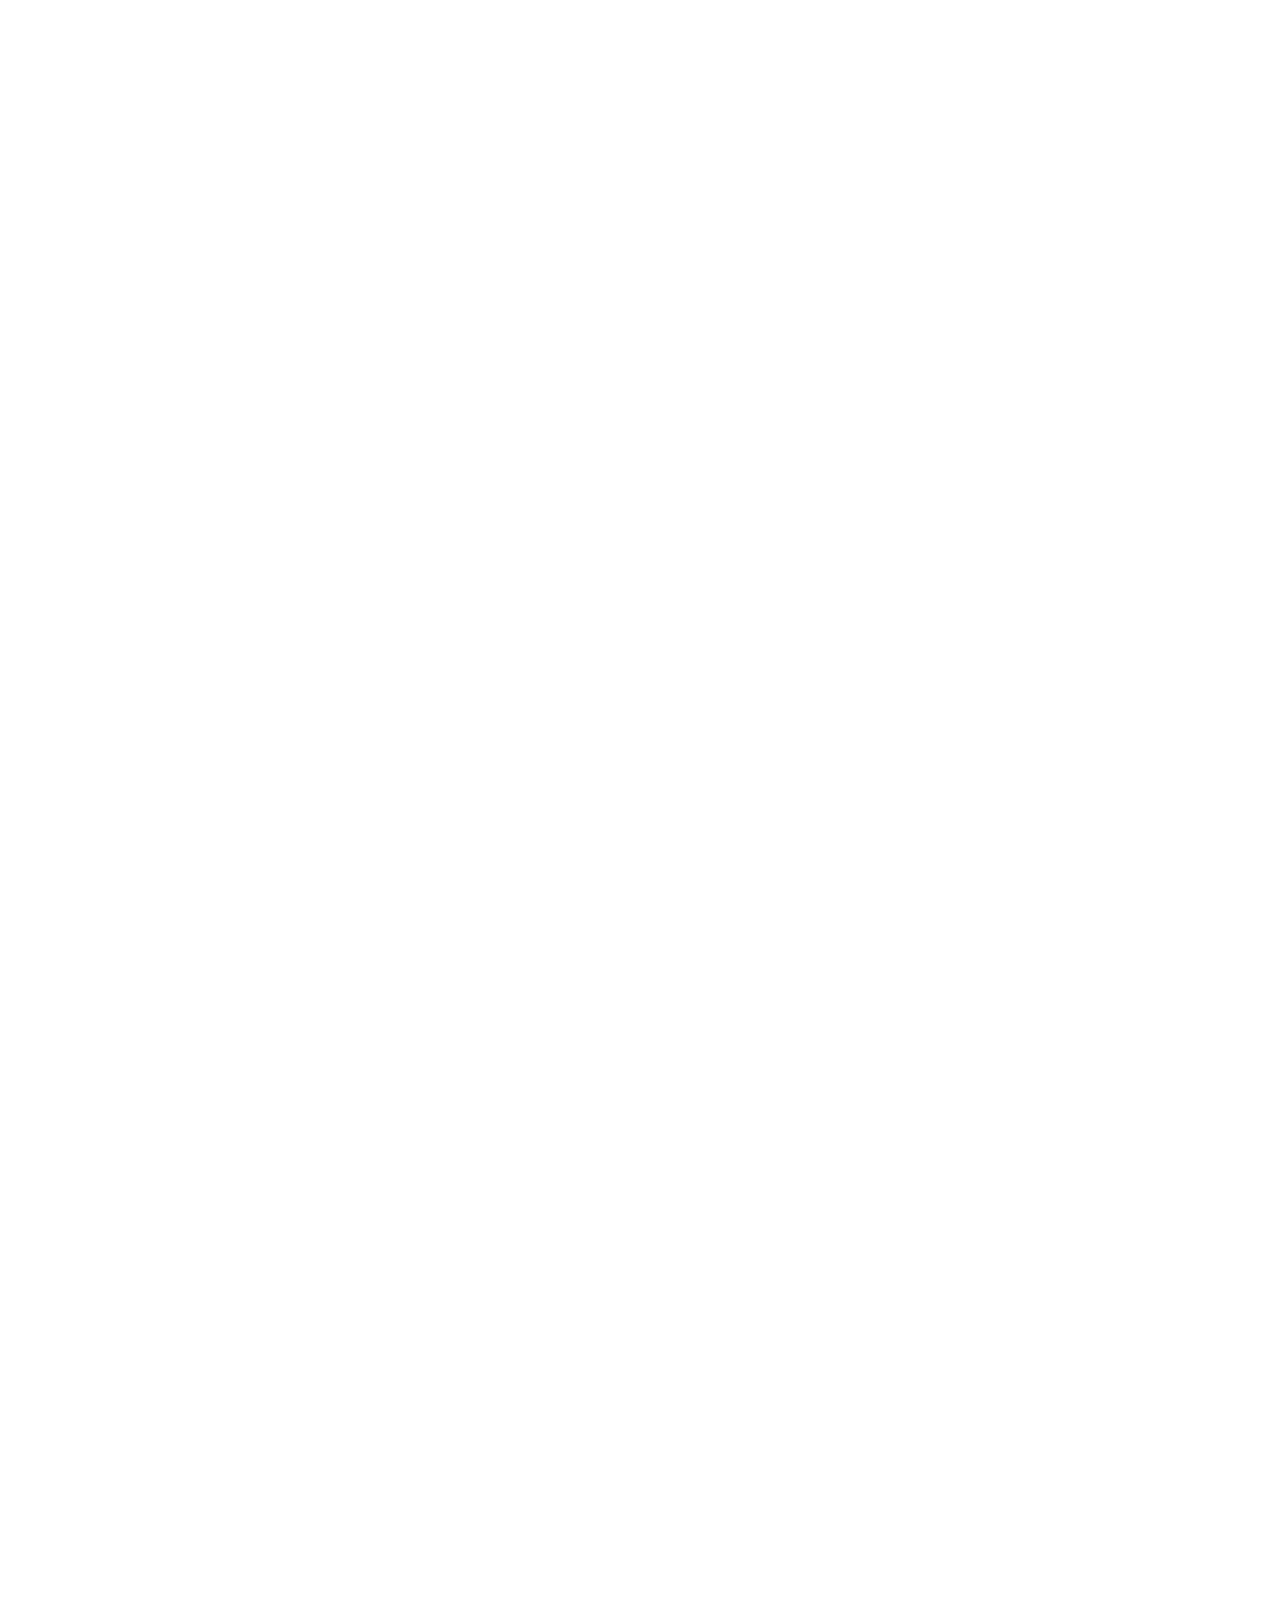
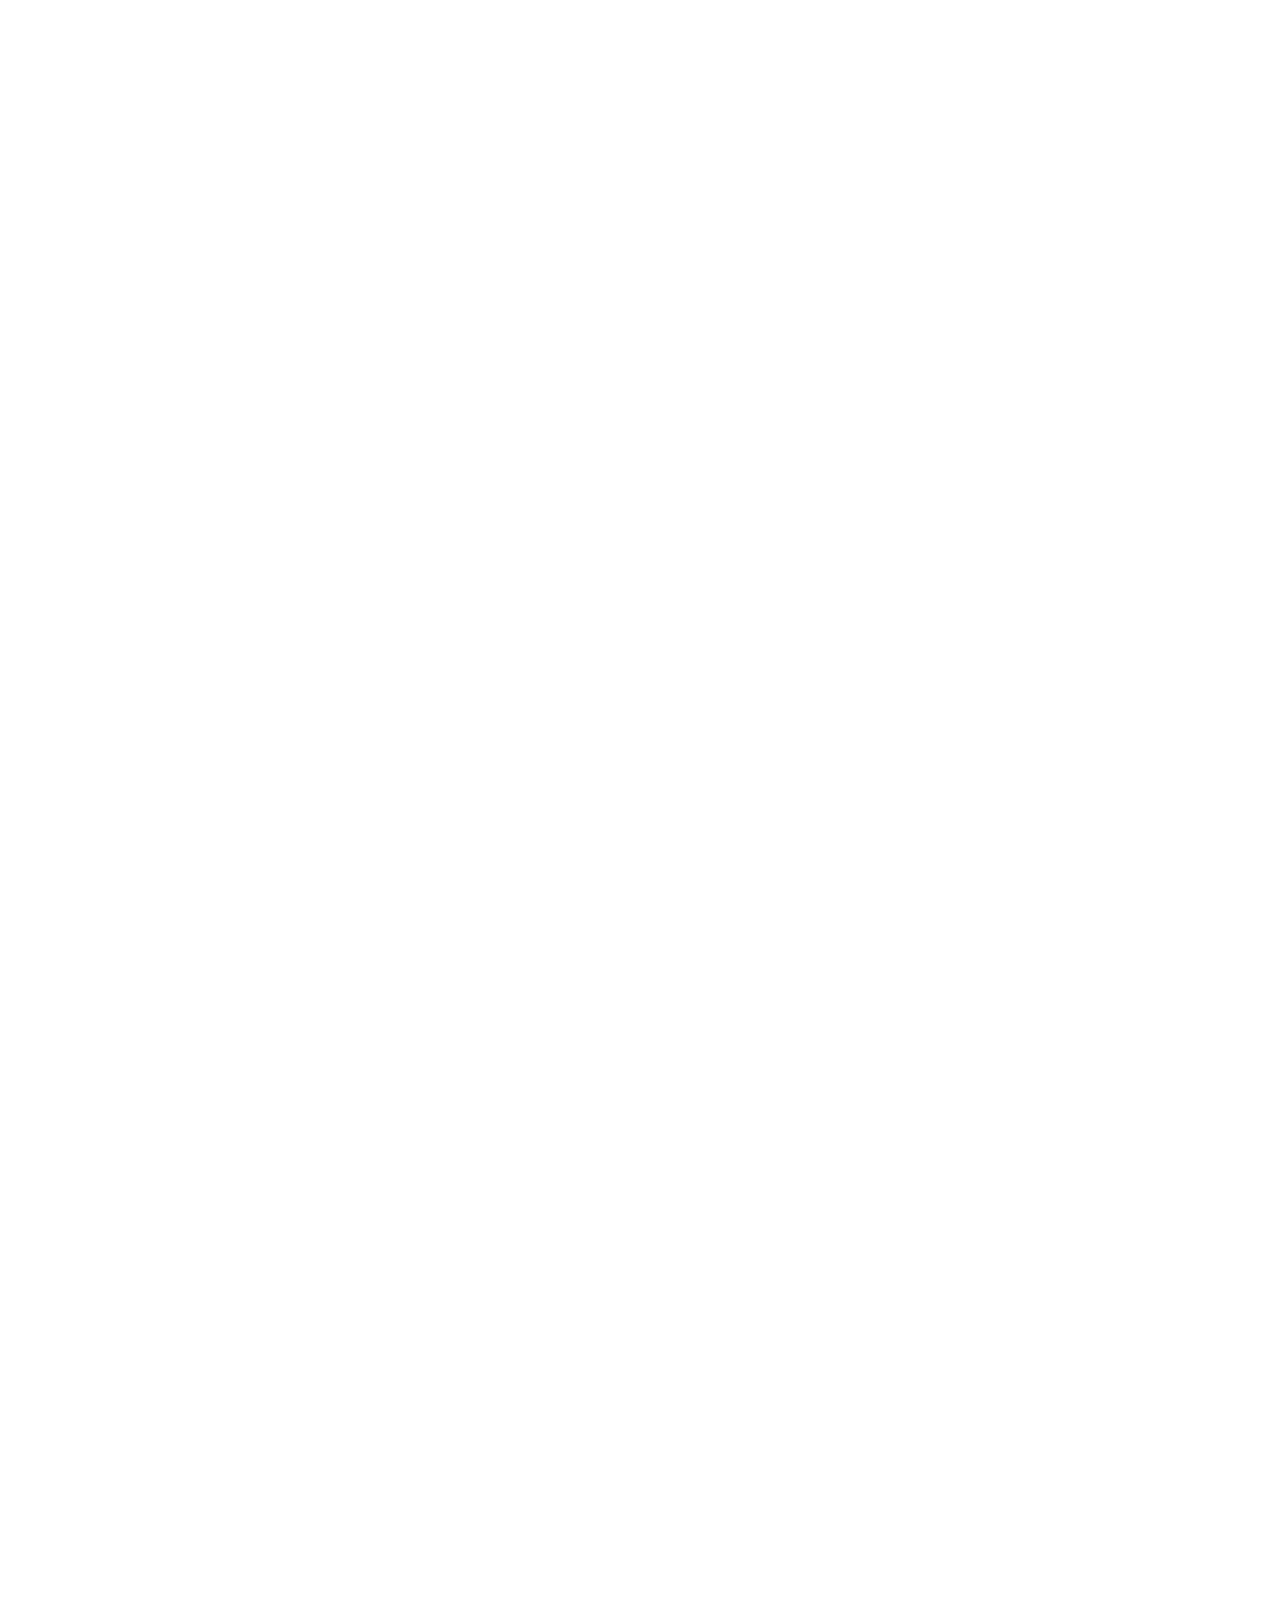
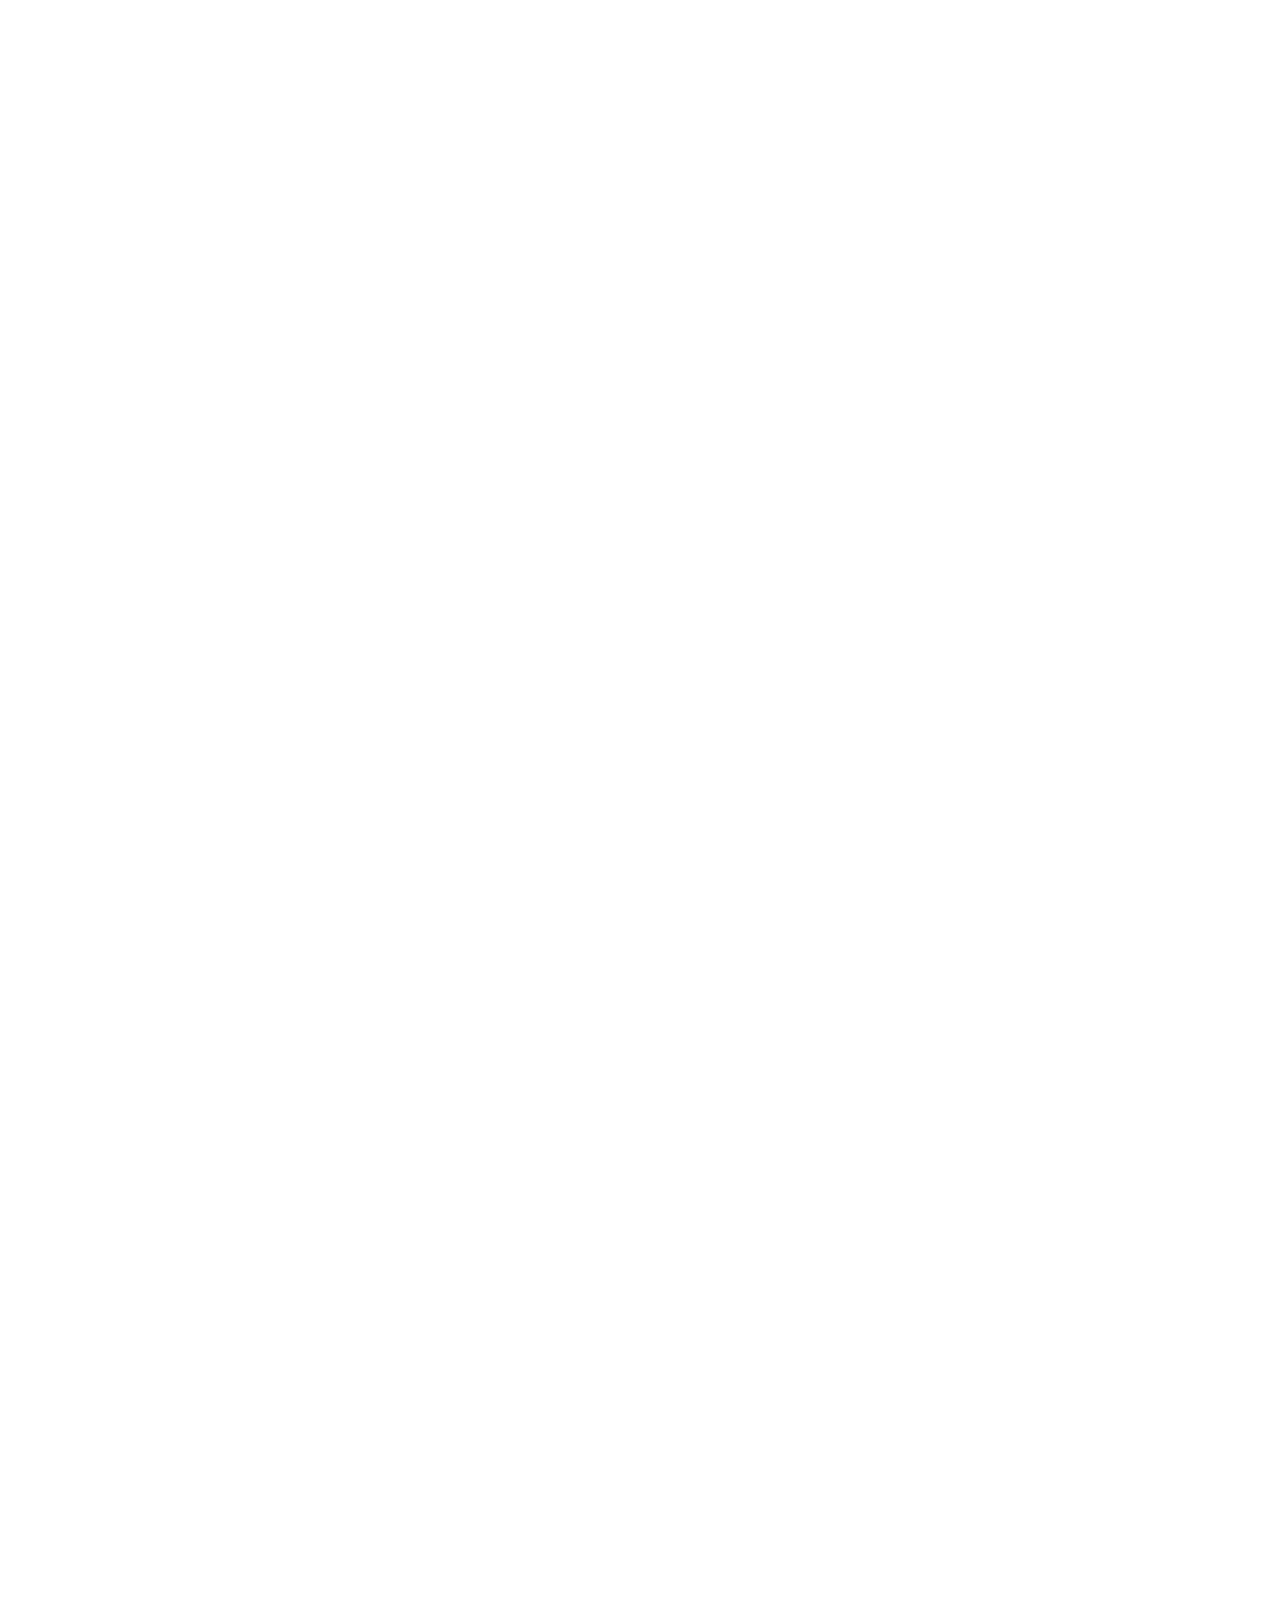
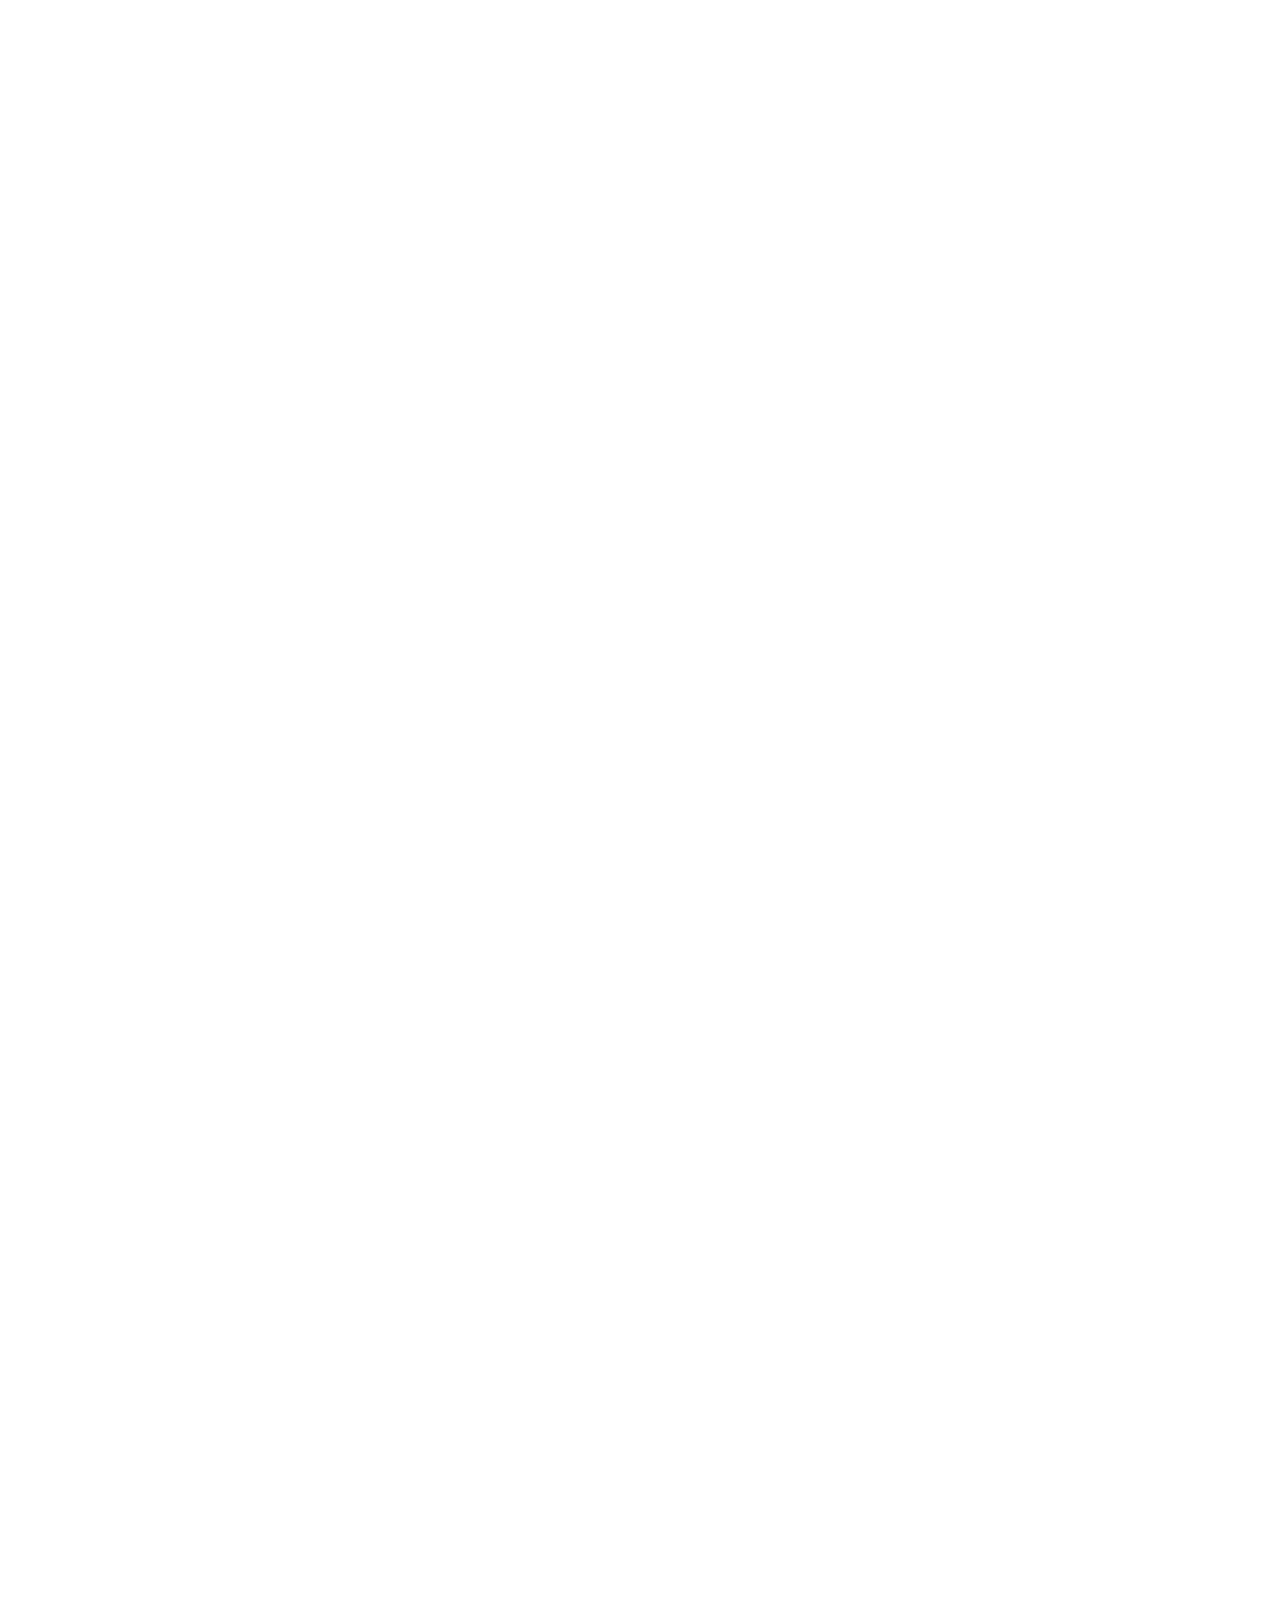
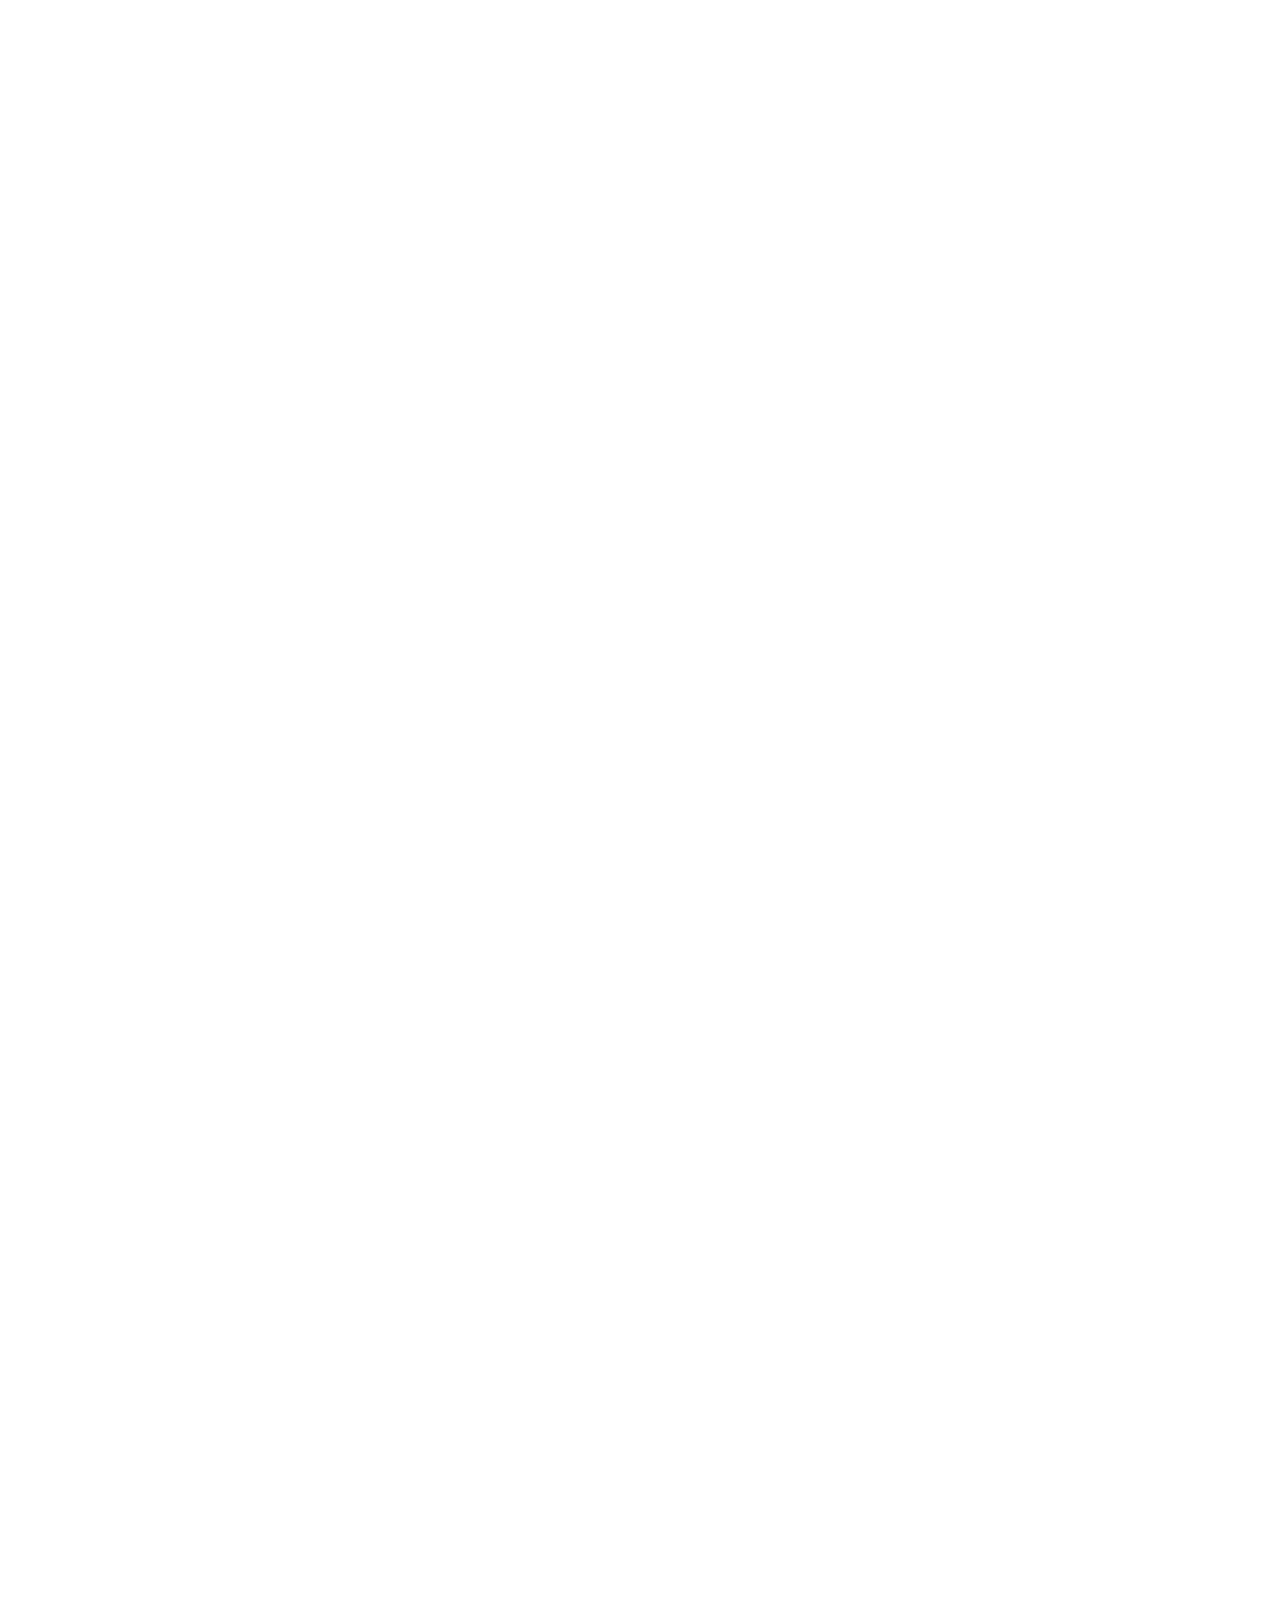
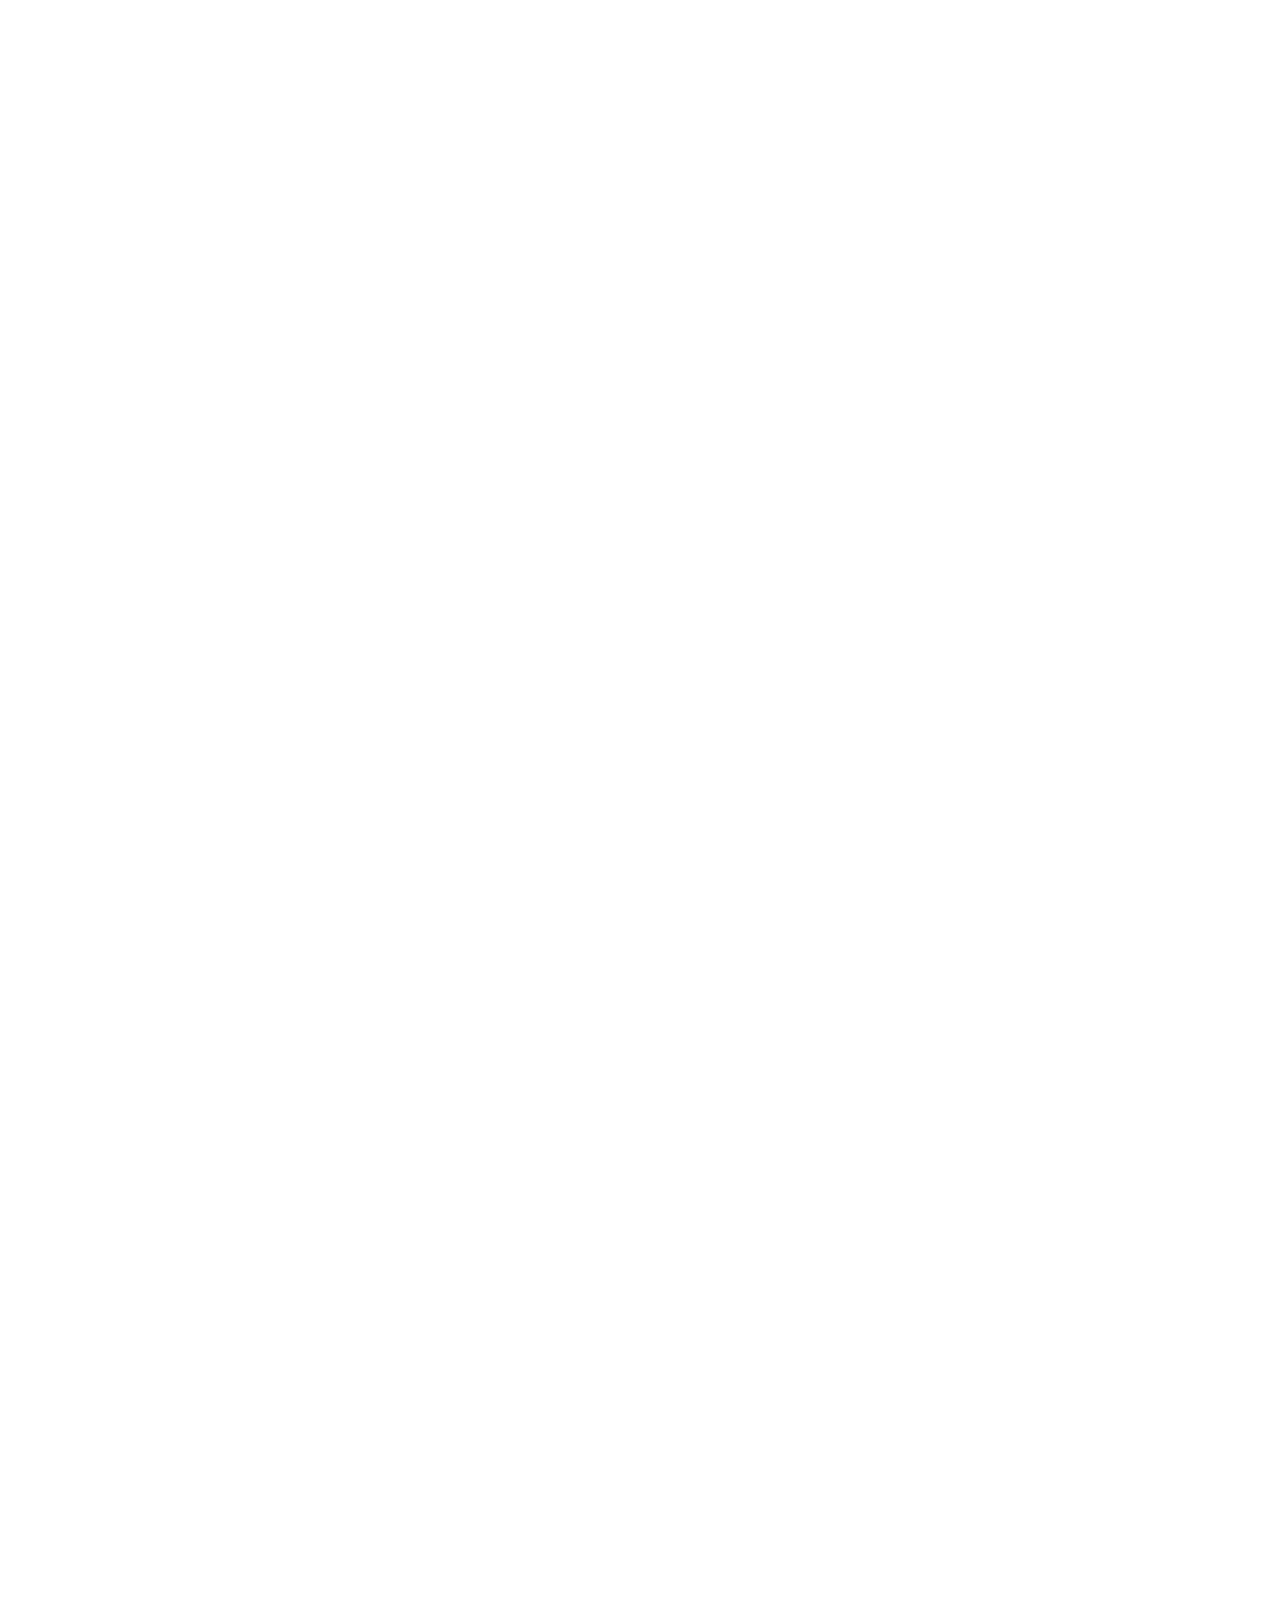
==== commit 7b820617: "Site updated: 2021-06-14 23:10:09" ====
--- a/index.html
+++ b/index.html
@@ -17,7 +17,7 @@
 
 <script id="hexo-configurations">
     var NexT = window.NexT || {};
-    var CONFIG = {"hostname":"coconut443.github.io","root":"/","scheme":"Gemini","version":"7.8.0","exturl":false,"sidebar":{"position":"left","display":"always","padding":18,"offset":12,"onmobile":false},"copycode":{"enable":false,"show_result":false,"style":null},"back2top":{"enable":true,"sidebar":false,"scrollpercent":false},"bookmark":{"enable":false,"color":"#222","save":"auto"},"fancybox":false,"mediumzoom":false,"lazyload":false,"pangu":false,"comments":{"style":"tabs","active":null,"storage":true,"lazyload":false,"nav":null},"algolia":{"hits":{"per_page":10},"labels":{"input_placeholder":"Search for Posts","hits_empty":"We didn't find any results for the search: ${query}","hits_stats":"${hits} results found in ${time} ms"}},"localsearch":{"enable":false,"trigger":"auto","top_n_per_article":1,"unescape":false,"preload":false},"motion":{"enable":true,"async":false,"transition":{"post_block":"fadeIn","post_header":"slideDownIn","post_body":"slideDownIn","coll_header":"slideLeftIn","sidebar":"slideUpIn"}}};
+    var CONFIG = {"hostname":"coconut443.github.io","root":"/","scheme":"Pisces","version":"7.8.0","exturl":false,"sidebar":{"position":"left","display":"always","padding":18,"offset":12,"onmobile":false},"copycode":{"enable":false,"show_result":false,"style":null},"back2top":{"enable":true,"sidebar":false,"scrollpercent":false},"bookmark":{"enable":false,"color":"#222","save":"auto"},"fancybox":false,"mediumzoom":false,"lazyload":false,"pangu":false,"comments":{"style":"tabs","active":null,"storage":true,"lazyload":false,"nav":null},"algolia":{"hits":{"per_page":10},"labels":{"input_placeholder":"Search for Posts","hits_empty":"We didn't find any results for the search: ${query}","hits_stats":"${hits} results found in ${time} ms"}},"localsearch":{"enable":false,"trigger":"auto","top_n_per_article":1,"unescape":false,"preload":false},"motion":{"enable":true,"async":false,"transition":{"post_block":"fadeIn","post_header":"slideDownIn","post_body":"slideDownIn","coll_header":"slideLeftIn","sidebar":"slideUpIn"}}};
   </script>
 
   <meta name="description" content="。。。">
@@ -923,7 +923,7 @@
   </span>
   <span class="author" itemprop="copyrightHolder">Lito</span>
 </div>
-  <div class="powered-by">Powered by <a href="https://hexo.io/" class="theme-link" rel="noopener" target="_blank">Hexo</a> & <a href="https://theme-next.org/" class="theme-link" rel="noopener" target="_blank">NexT.Gemini</a>
+  <div class="powered-by">Powered by <a href="https://hexo.io/" class="theme-link" rel="noopener" target="_blank">Hexo</a> & <a href="https://pisces.theme-next.org/" class="theme-link" rel="noopener" target="_blank">NexT.Pisces</a>
   </div>
 
         
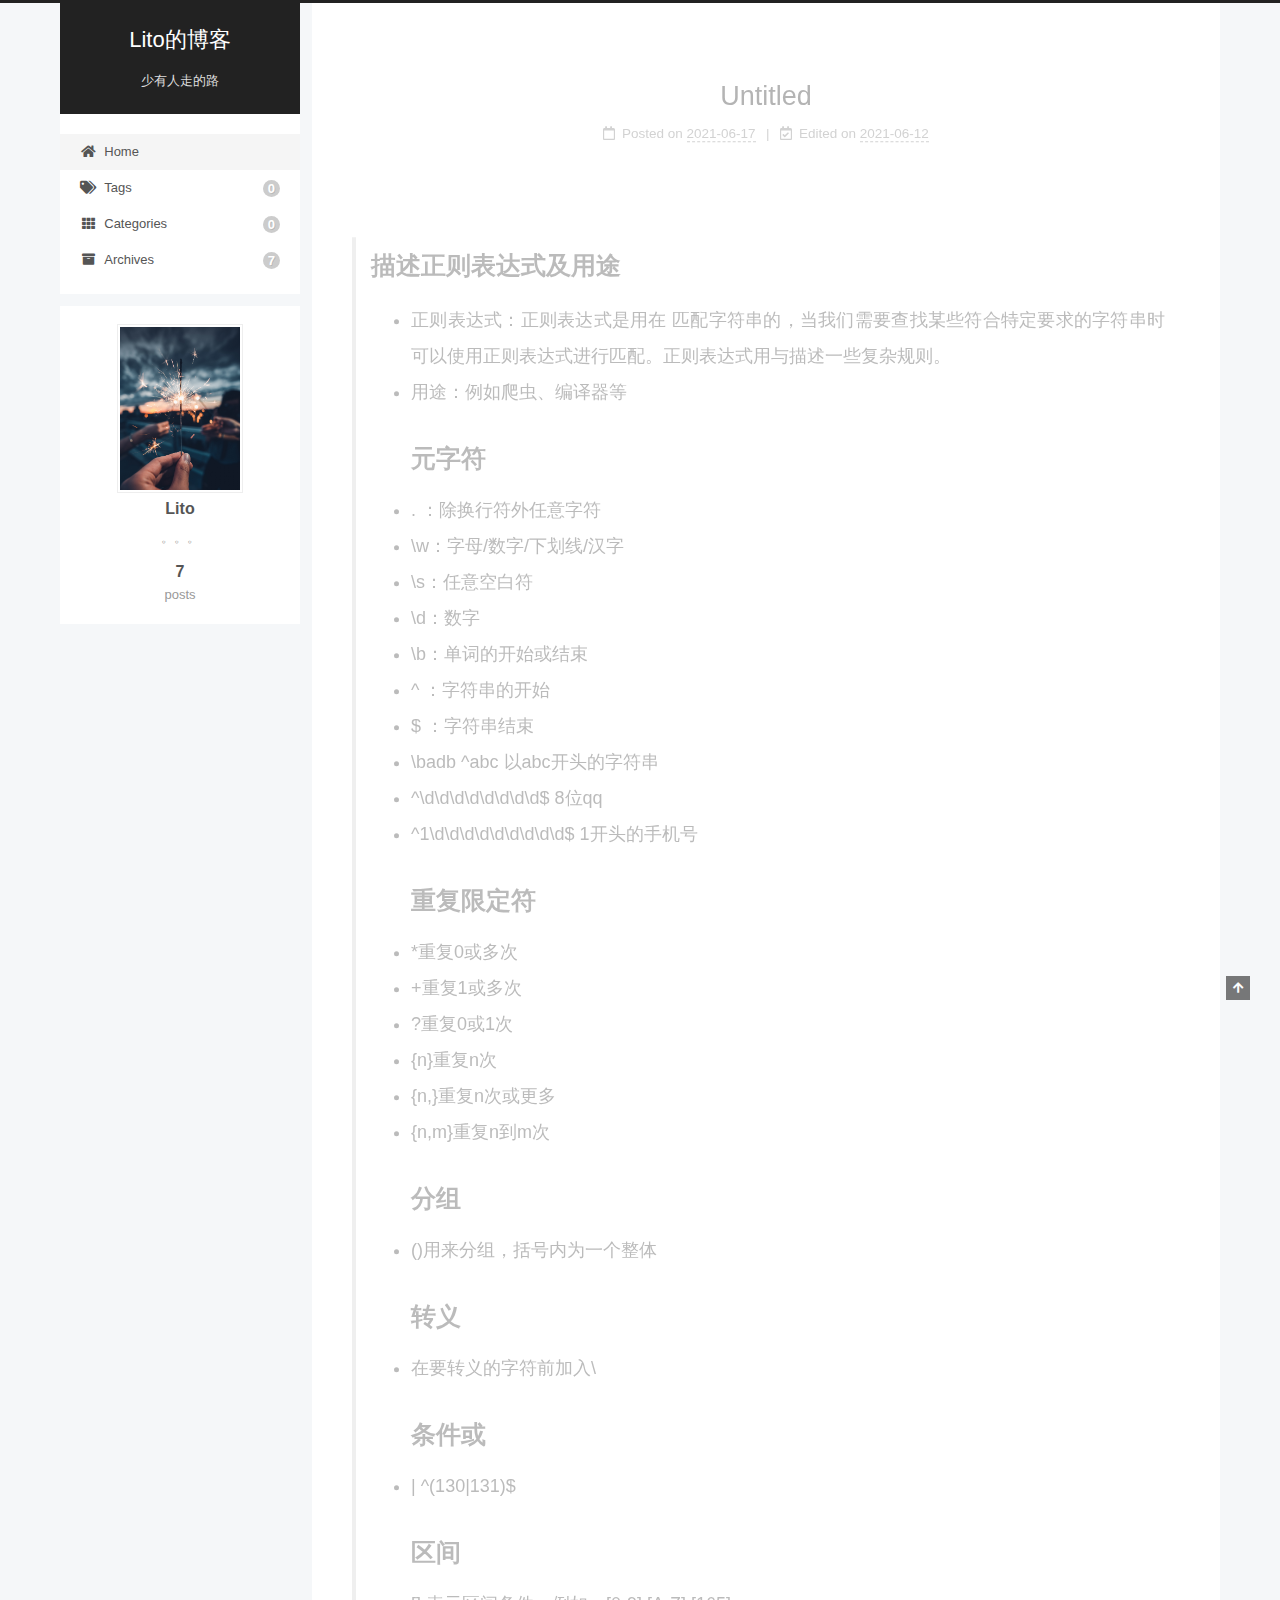
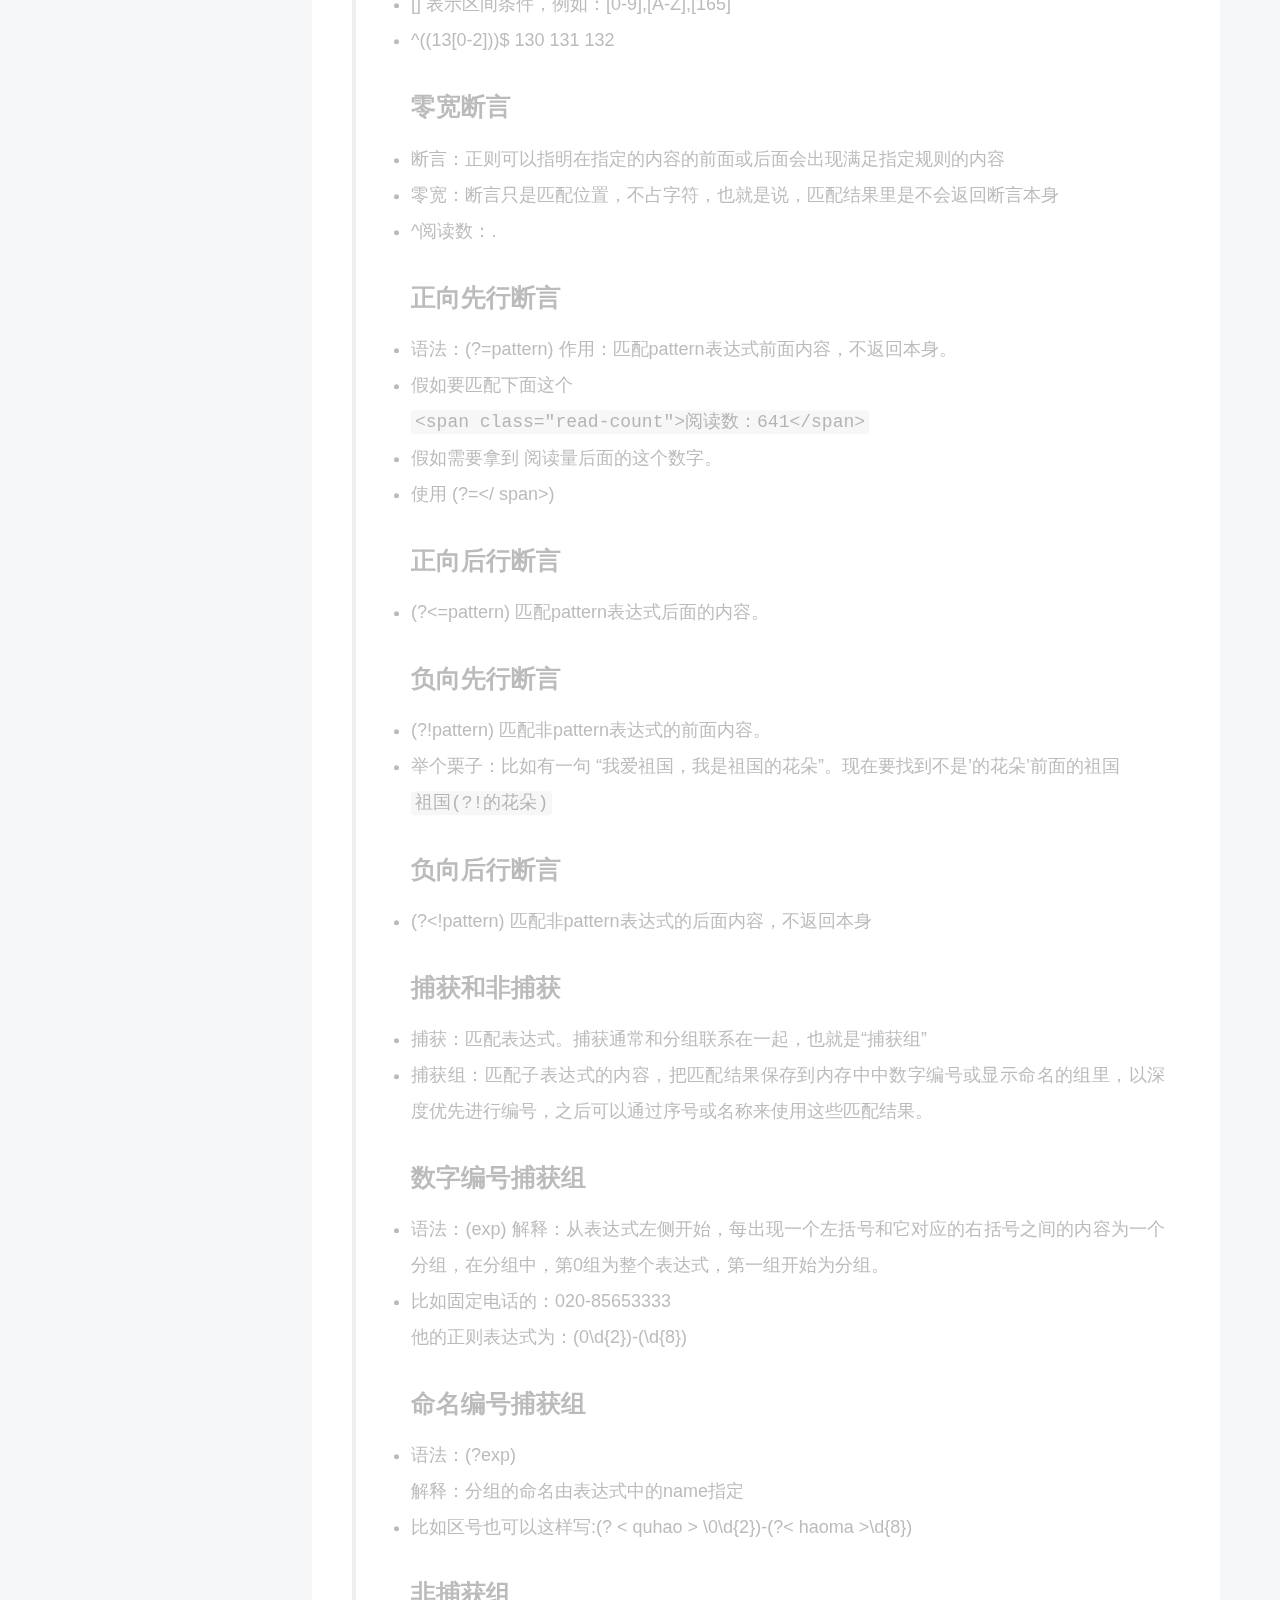
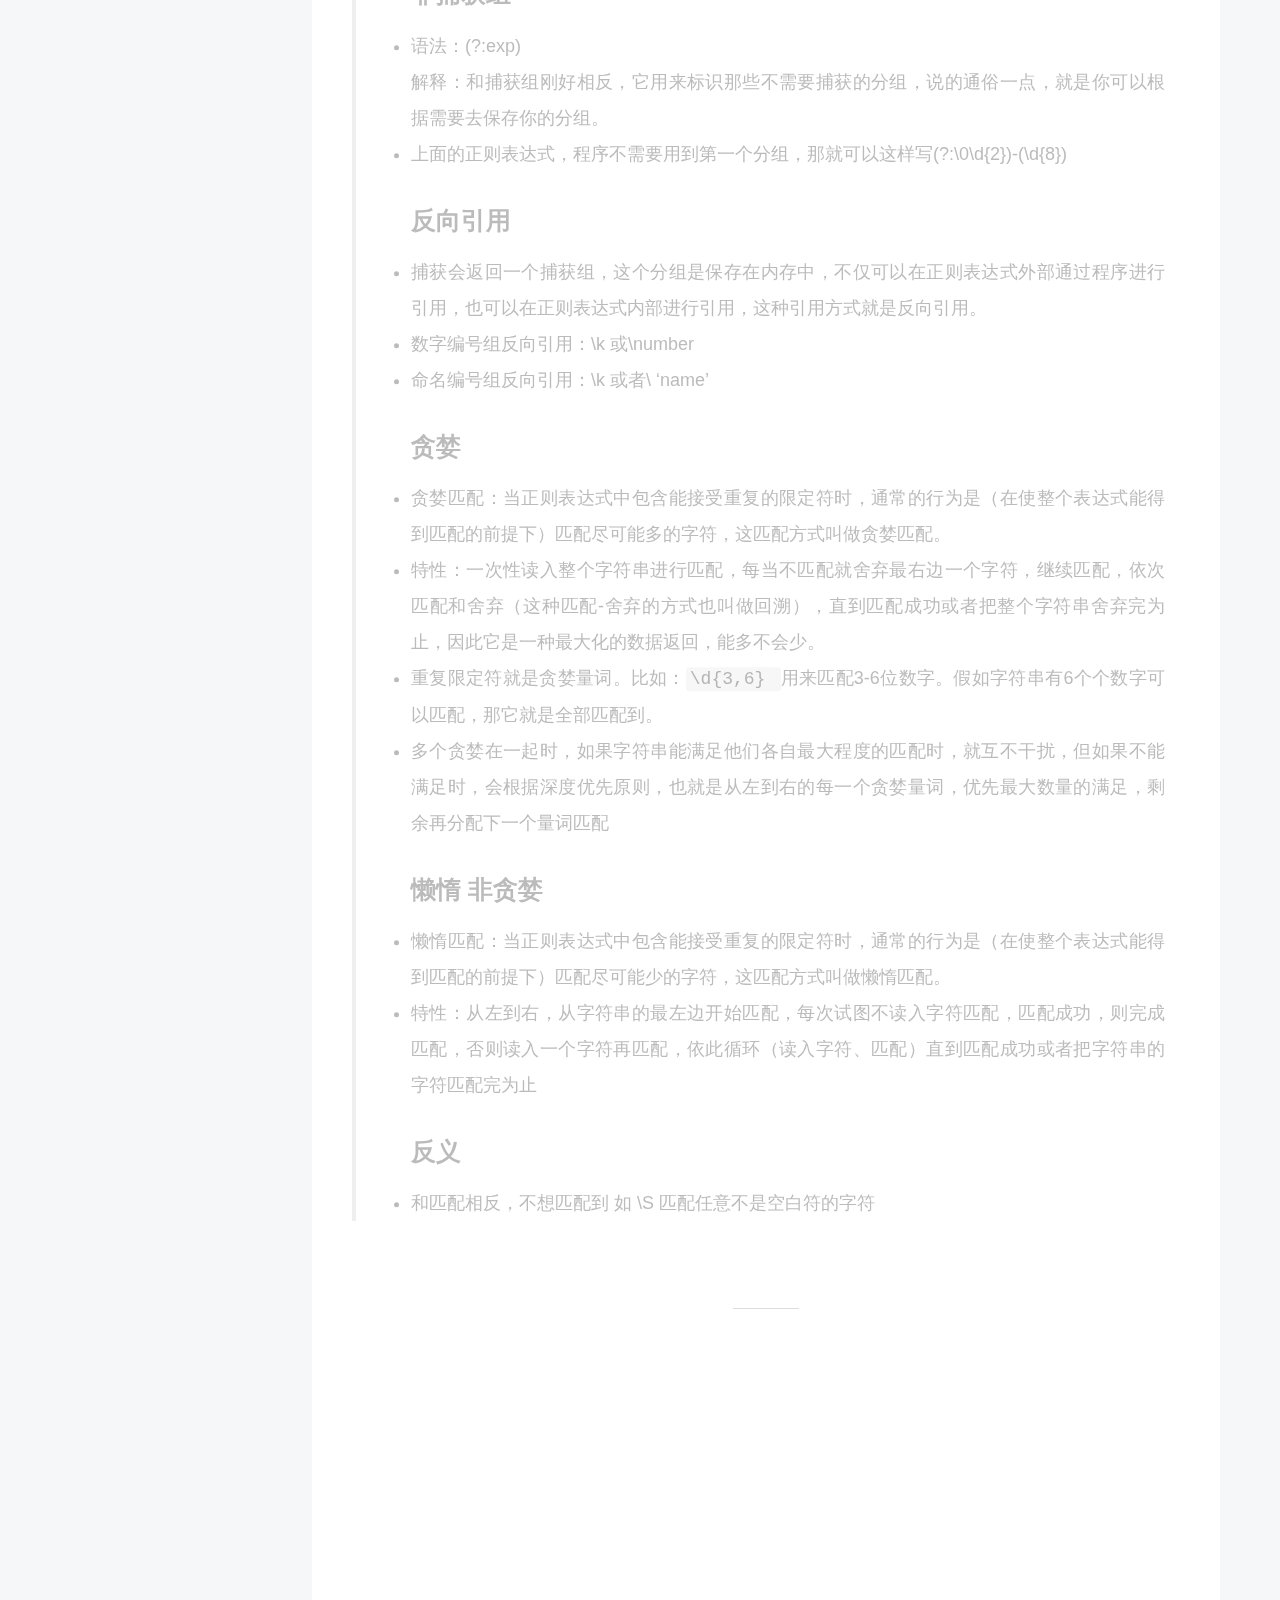
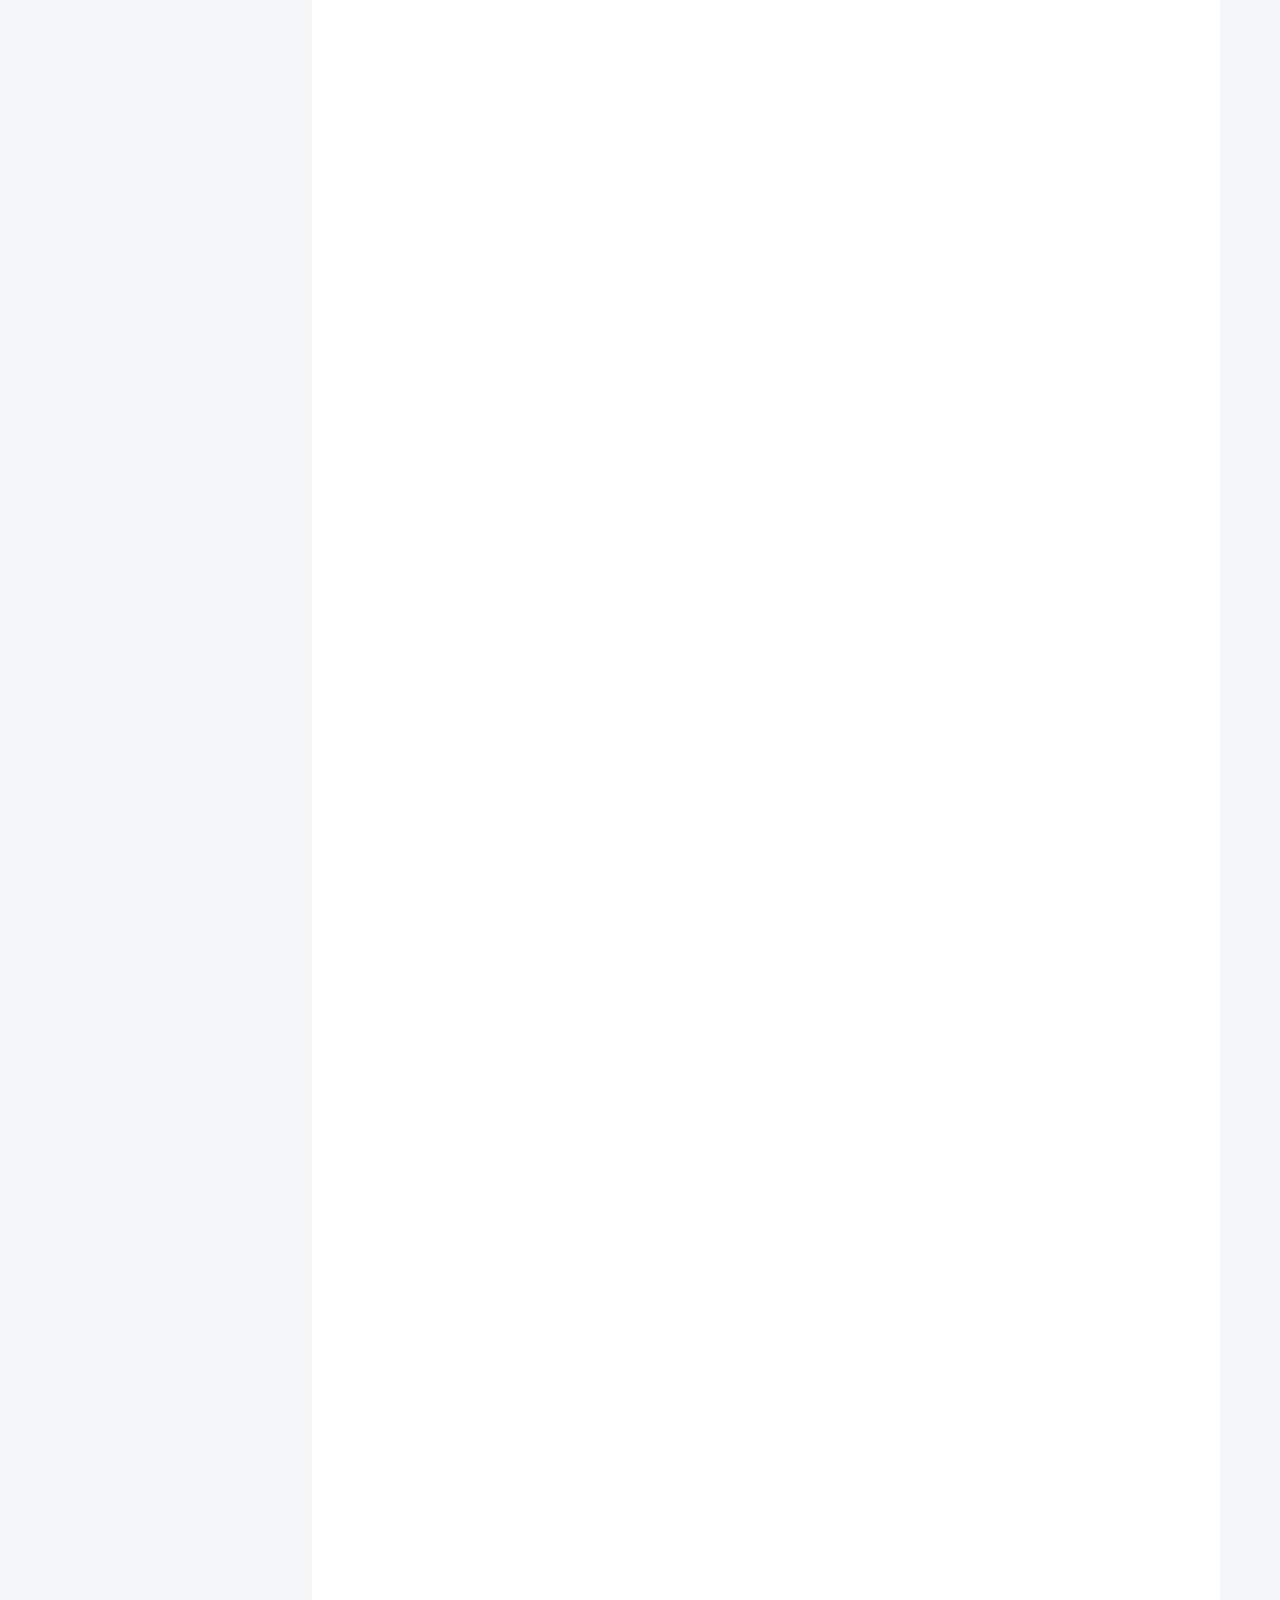
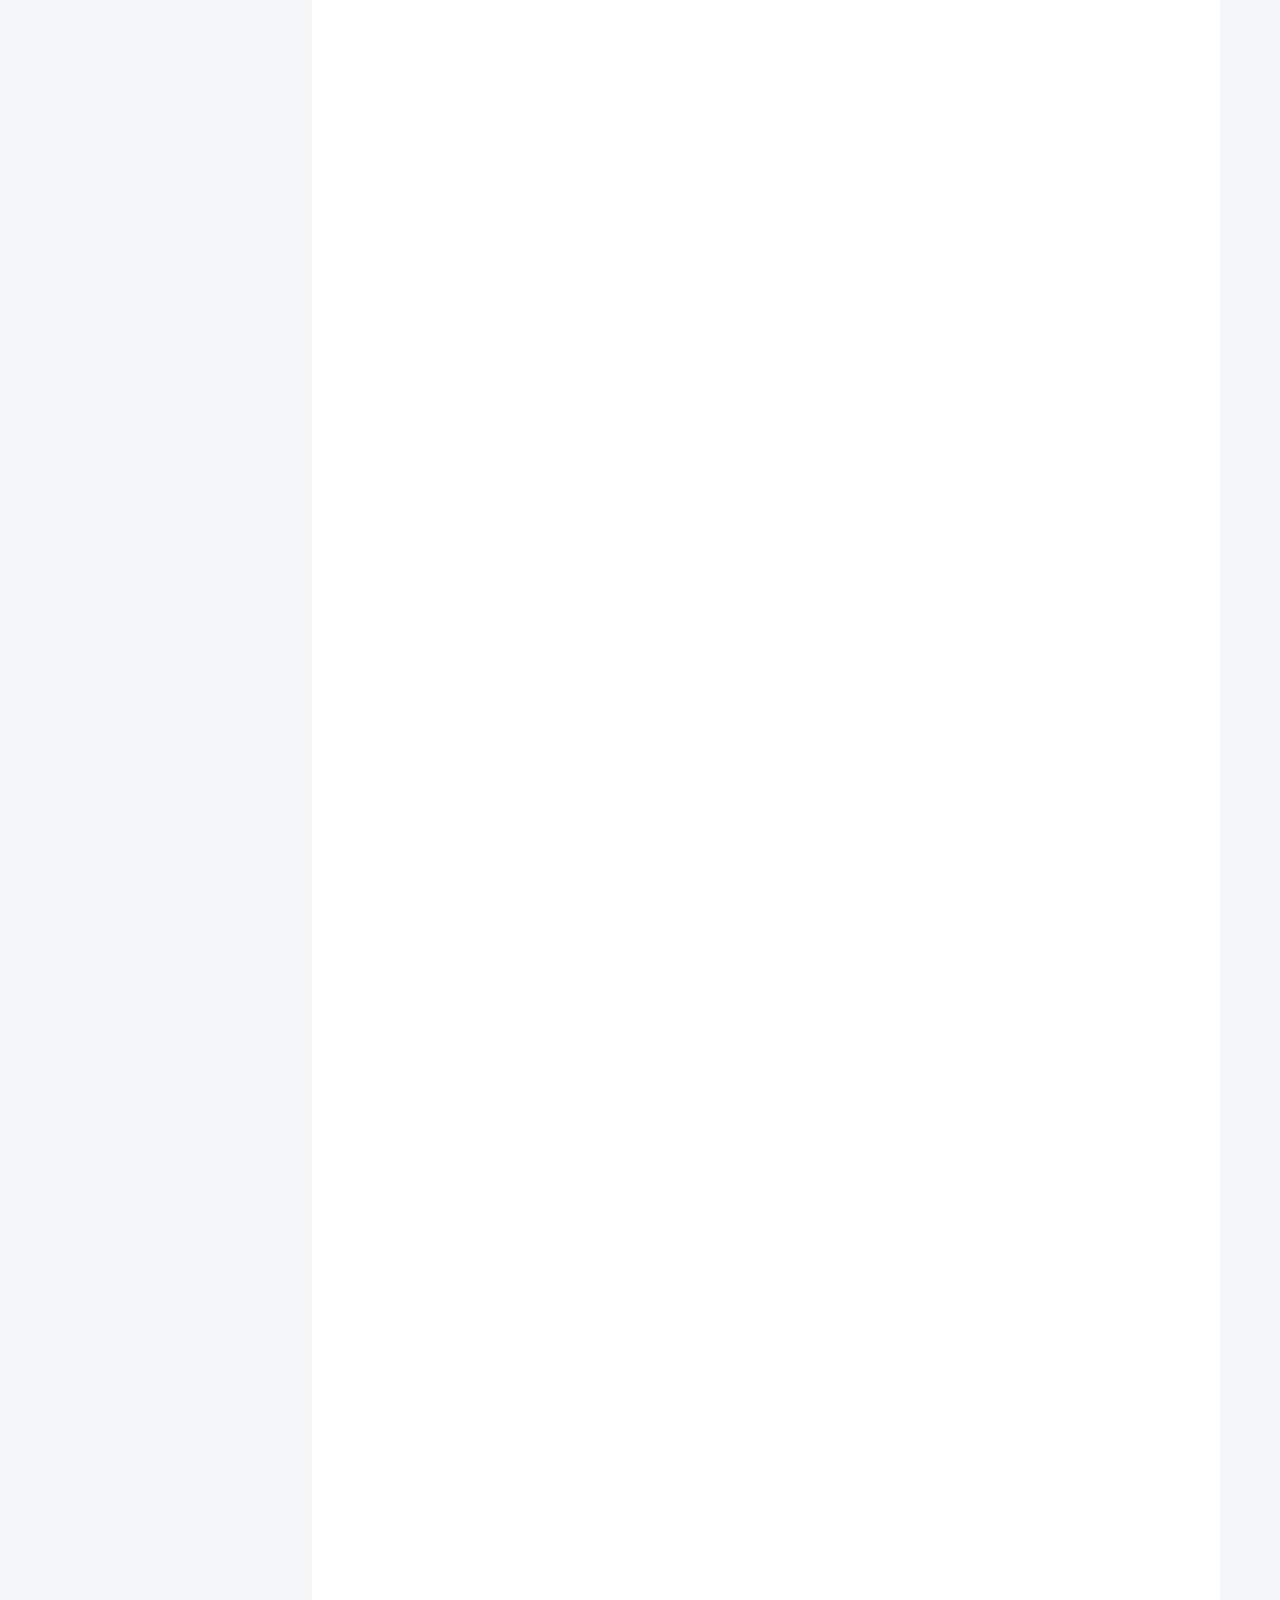
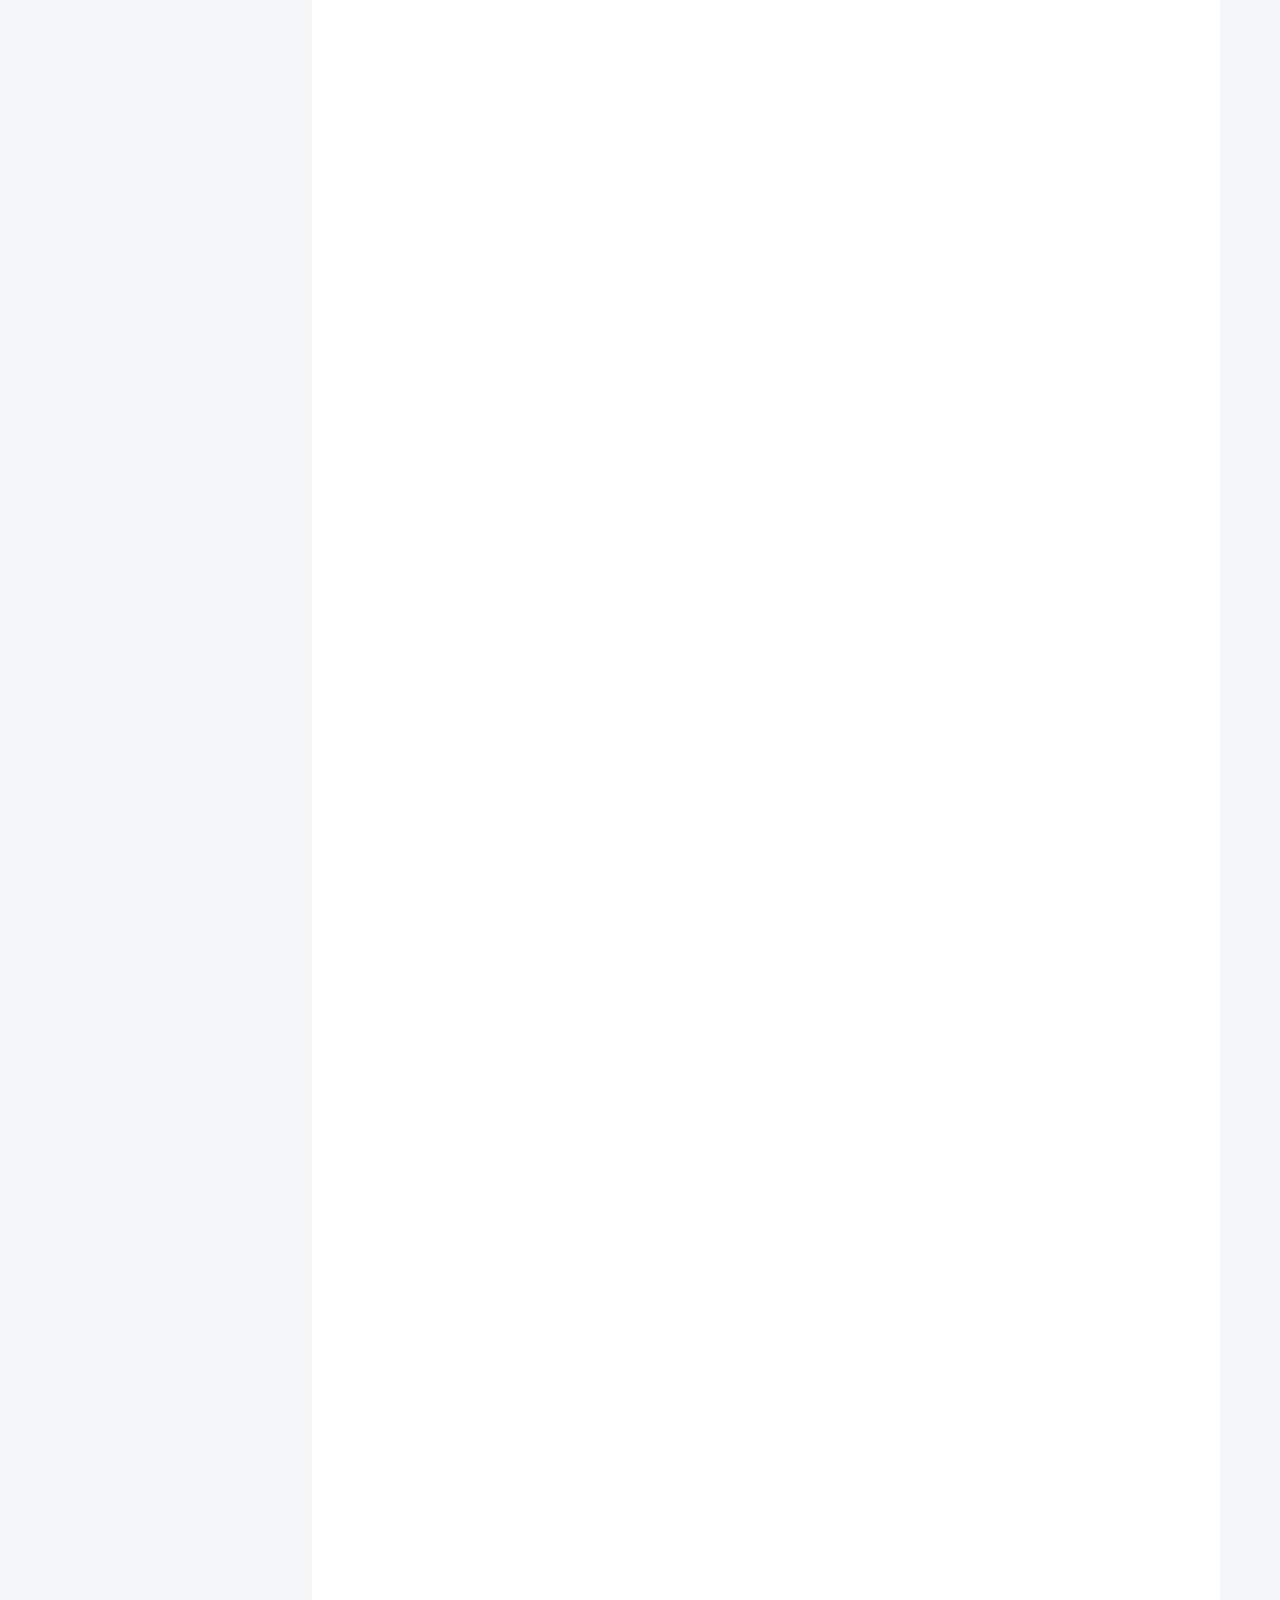
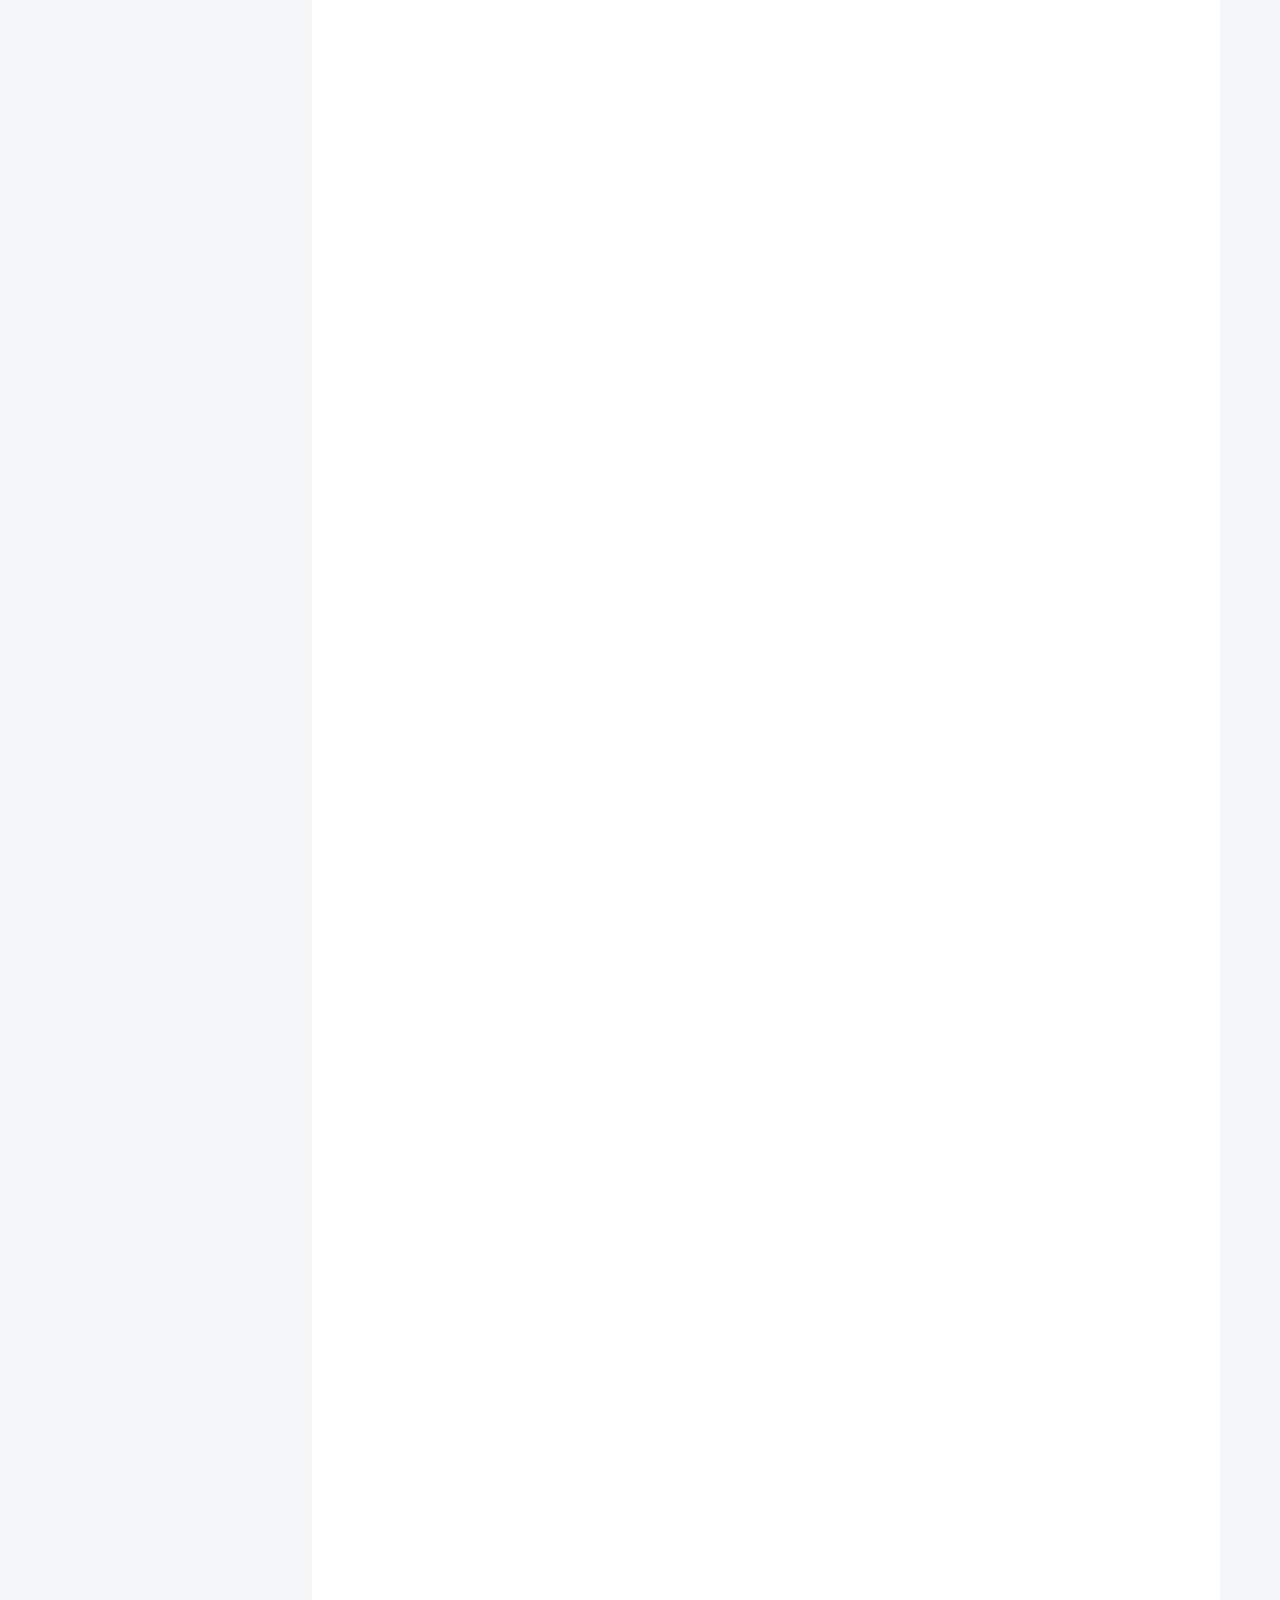
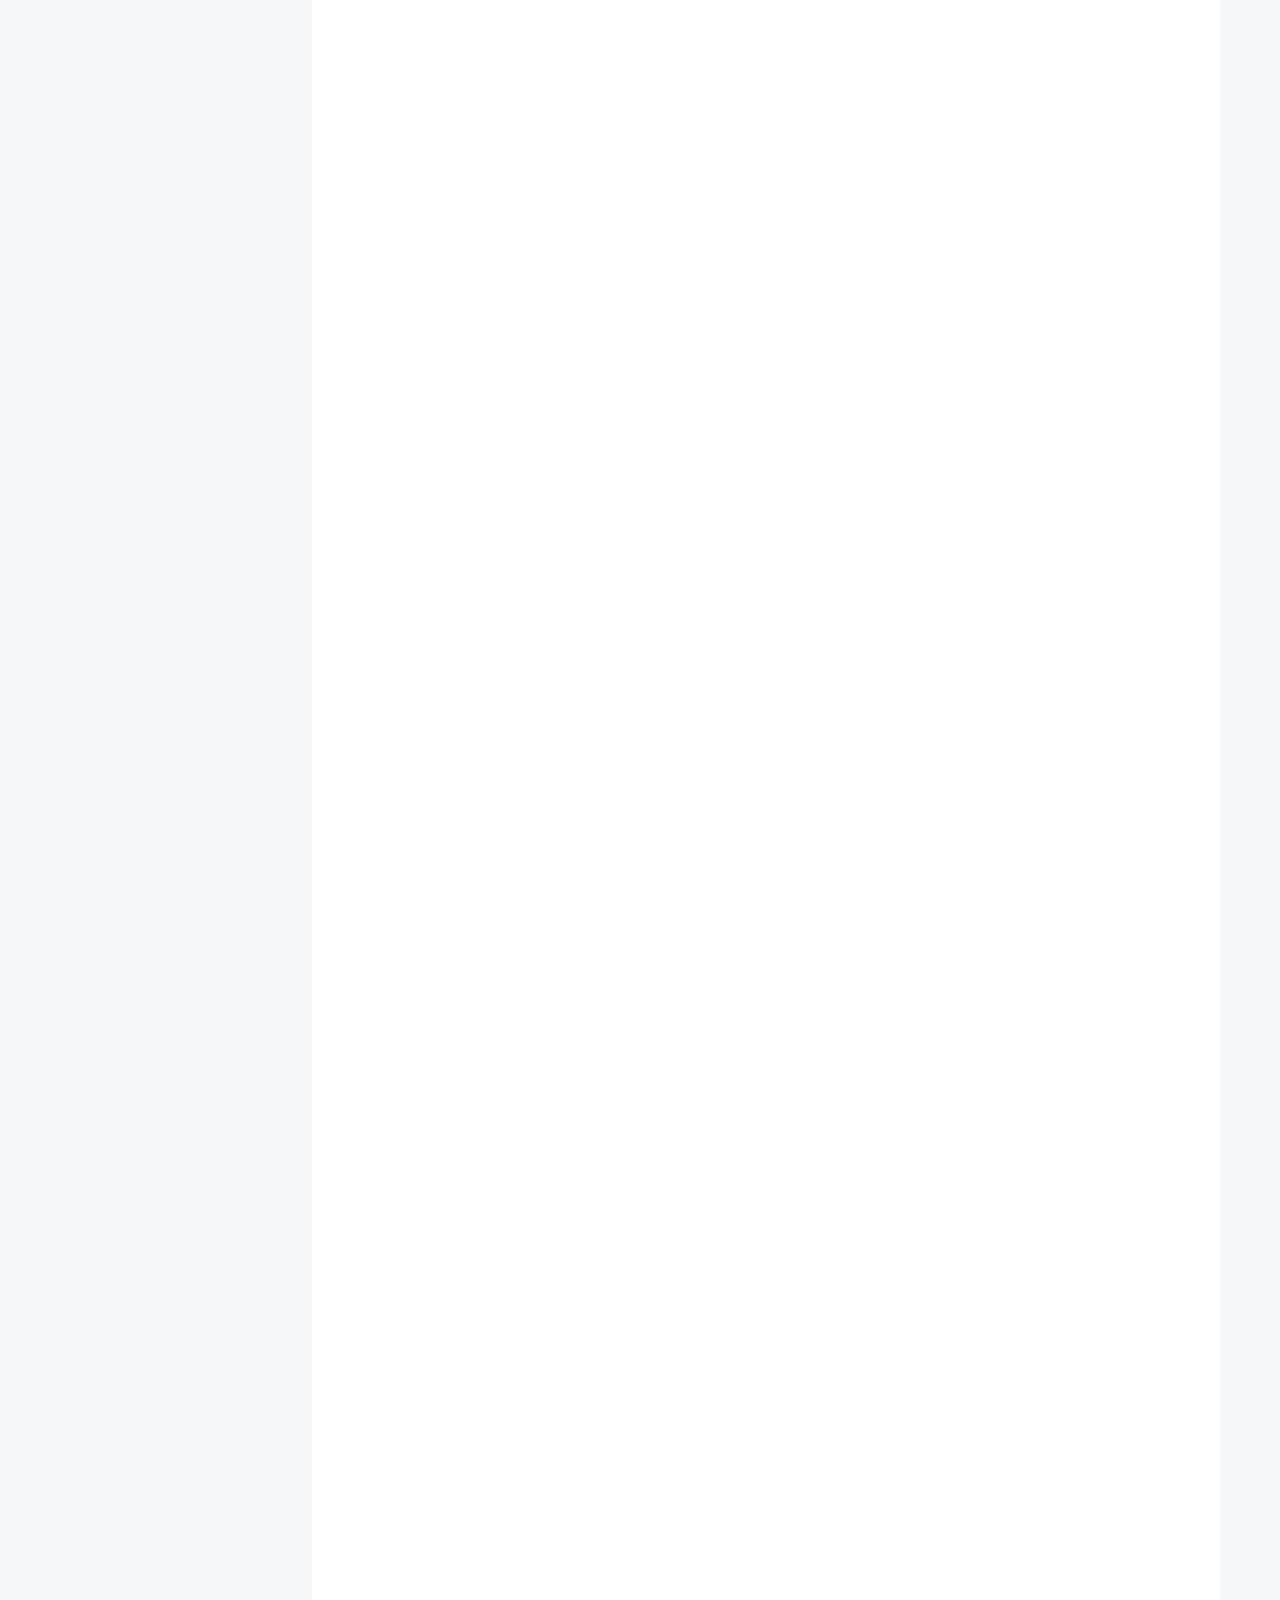
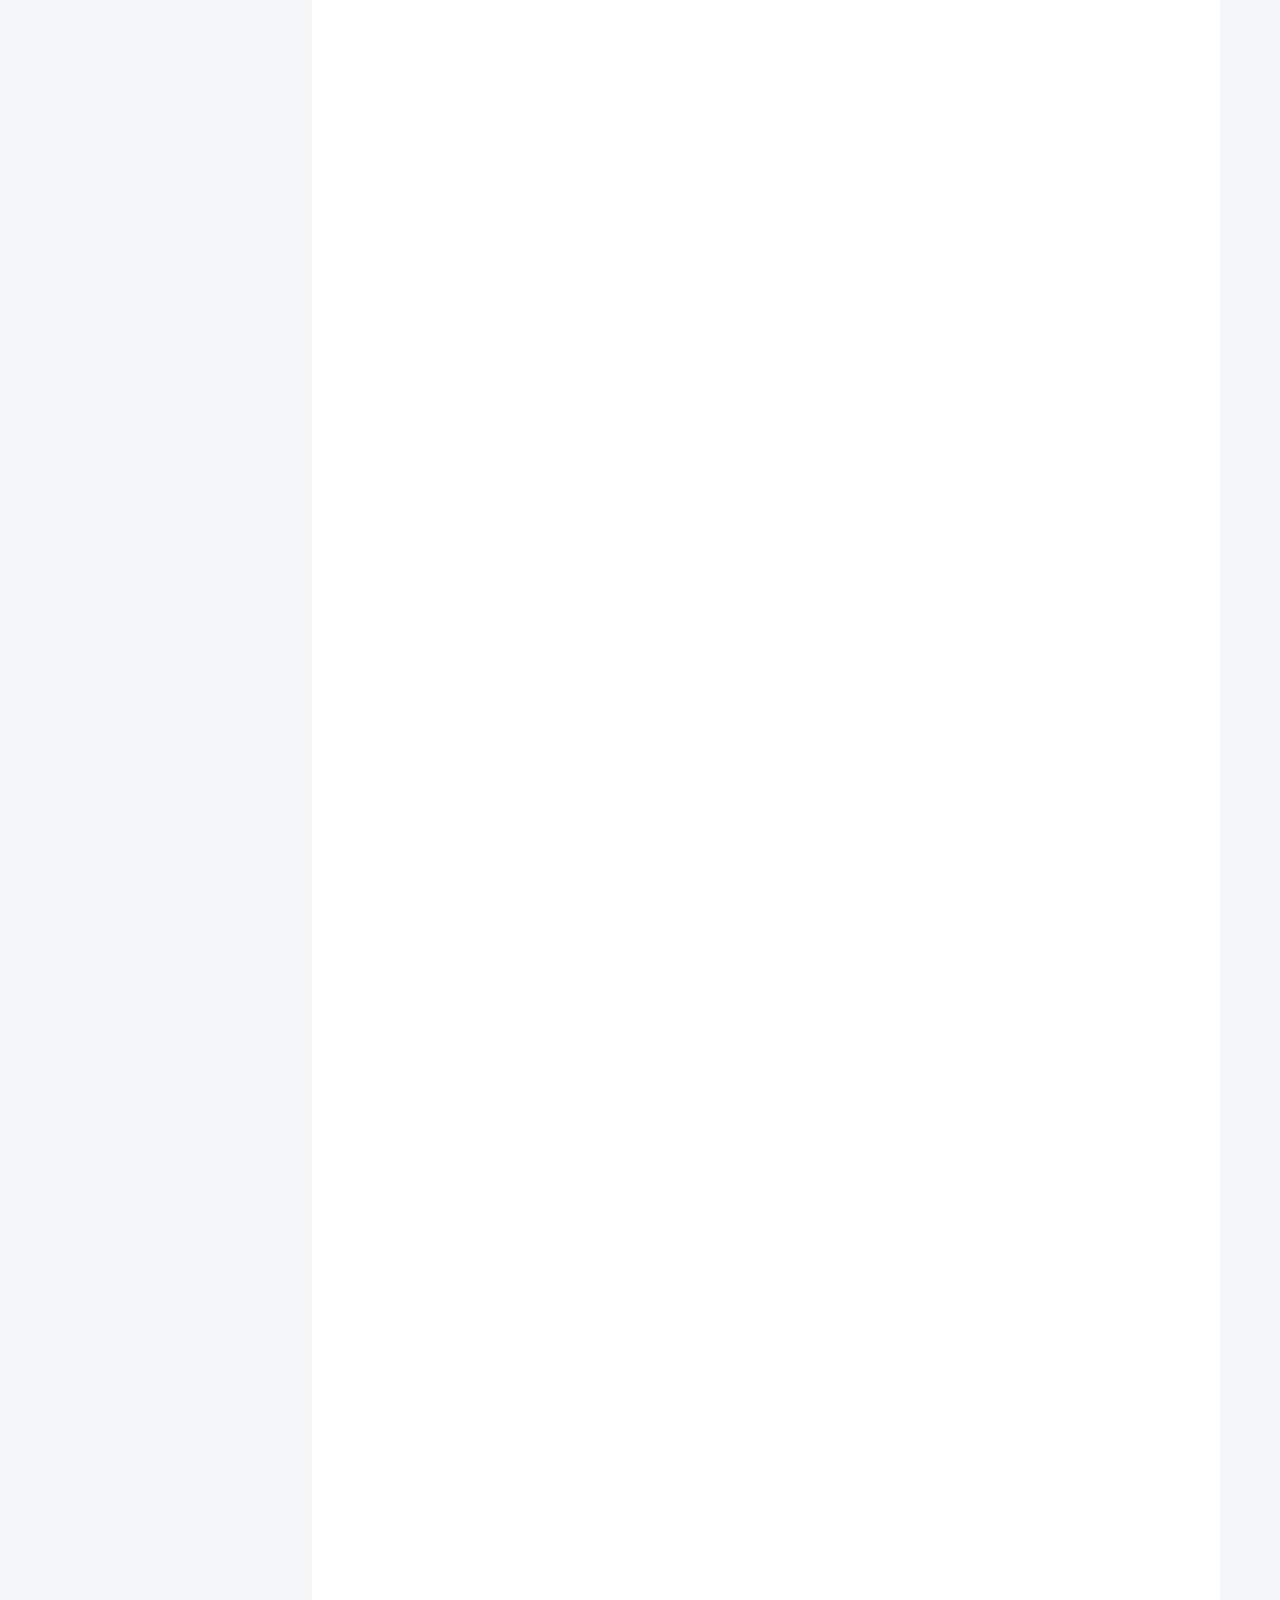
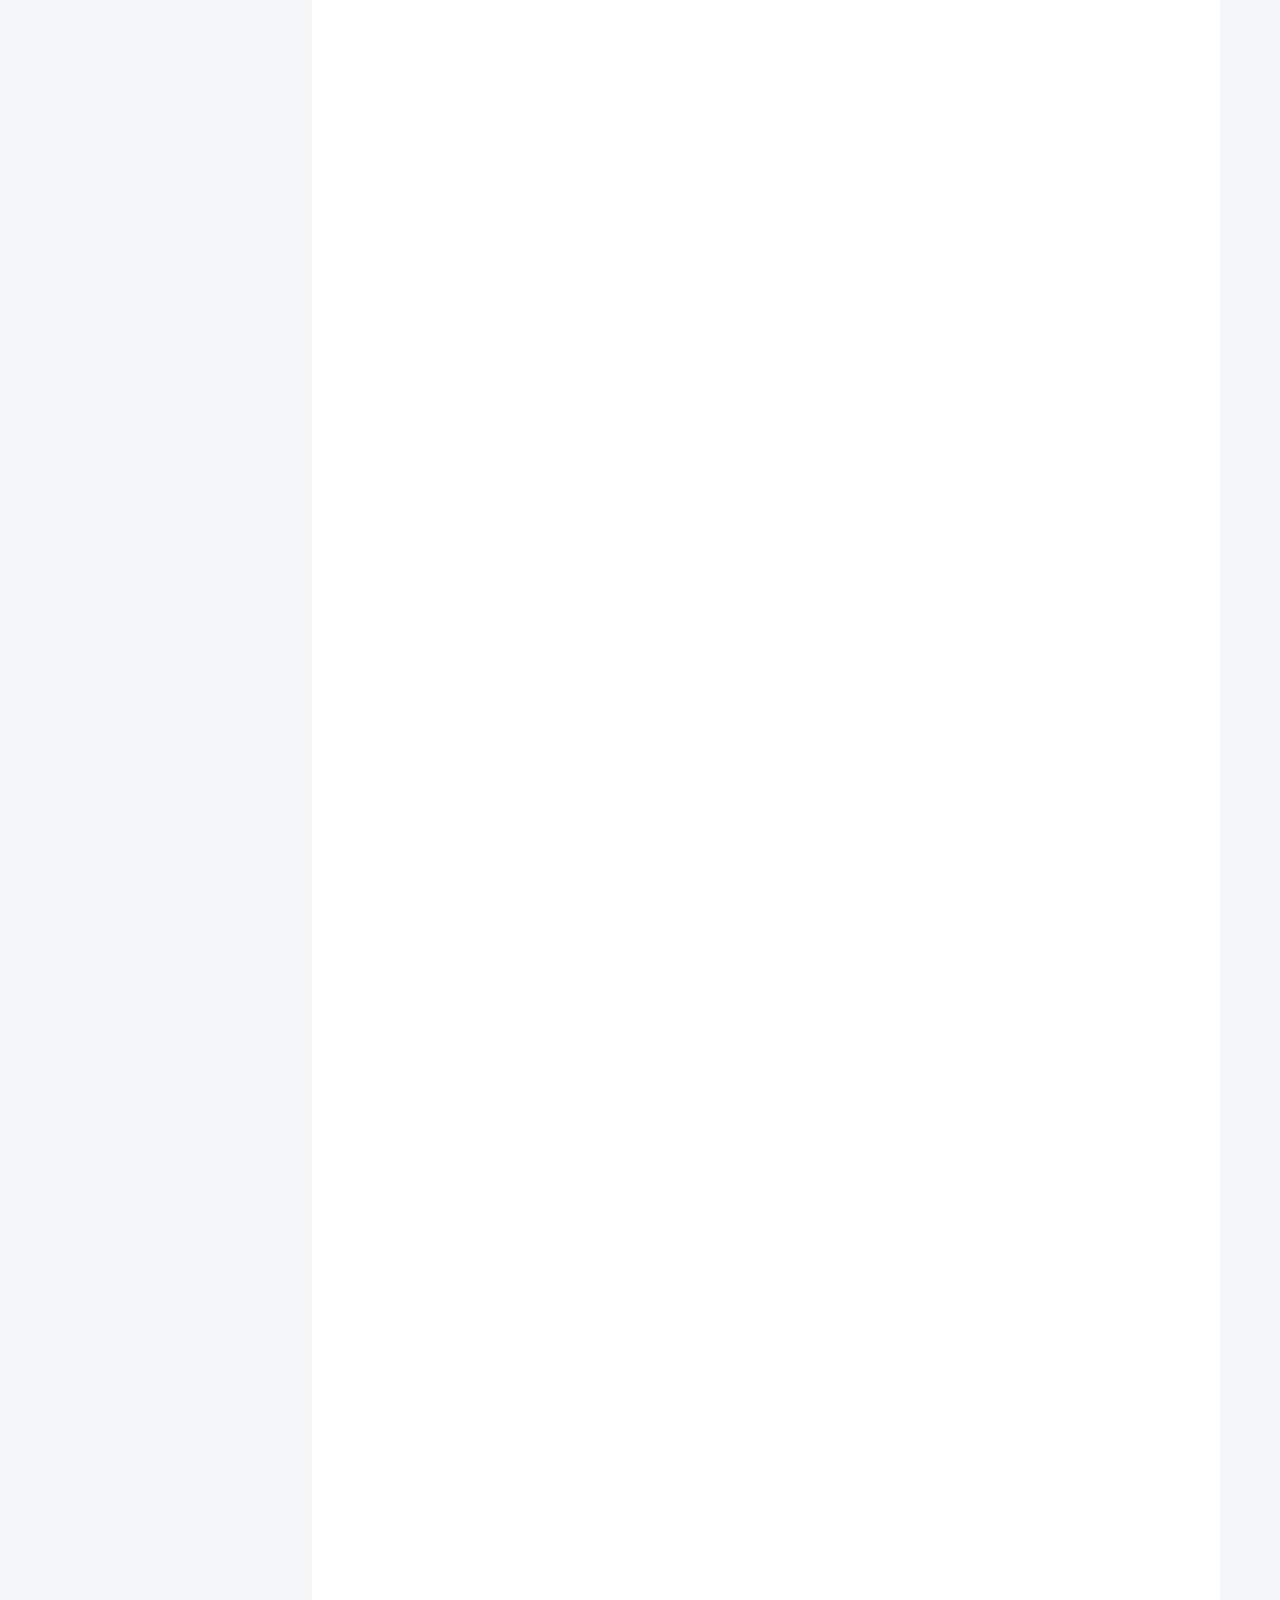
==== commit e9aaf2c5: "Site updated: 2021-06-17 23:45:25" ====
--- a/index.html
+++ b/index.html
@@ -129,7 +129,7 @@
   </li>
         <li class="menu-item menu-item-archives">
 
-    <a href="/archives/" rel="section"><i class="fa fa-archive fa-fw"></i>Archives<span class="badge">5</span></a>
+    <a href="/archives/" rel="section"><i class="fa fa-archive fa-fw"></i>Archives<span class="badge">7</span></a>
 
   </li>
   </ul>
@@ -155,6 +155,212 @@
 
           <div class="content index posts-expand">
             
+      
+  
+  
+  <article itemscope itemtype="http://schema.org/Article" class="post-block" lang="en">
+    <link itemprop="mainEntityOfPage" href="http://coconut443.github.io/2021/06/17/%E6%AD%A3%E5%88%99%E8%A1%A8%E8%BE%BE%E5%BC%8F/">
+
+    <span hidden itemprop="author" itemscope itemtype="http://schema.org/Person">
+      <meta itemprop="image" content="/uploads/spark.jpg">
+      <meta itemprop="name" content="Lito">
+      <meta itemprop="description" content="。。。">
+    </span>
+
+    <span hidden itemprop="publisher" itemscope itemtype="http://schema.org/Organization">
+      <meta itemprop="name" content="Lito的博客">
+    </span>
+      <header class="post-header">
+        <h2 class="post-title" itemprop="name headline">
+          
+            <a href="/2021/06/17/%E6%AD%A3%E5%88%99%E8%A1%A8%E8%BE%BE%E5%BC%8F/" class="post-title-link" itemprop="url">Untitled</a>
+        </h2>
+
+        <div class="post-meta">
+            <span class="post-meta-item">
+              <span class="post-meta-item-icon">
+                <i class="far fa-calendar"></i>
+              </span>
+              <span class="post-meta-item-text">Posted on</span>
+
+              <time title="Created: 2021-06-17 23:40:53" itemprop="dateCreated datePublished" datetime="2021-06-17T23:40:53+08:00">2021-06-17</time>
+            </span>
+              <span class="post-meta-item">
+                <span class="post-meta-item-icon">
+                  <i class="far fa-calendar-check"></i>
+                </span>
+                <span class="post-meta-item-text">Edited on</span>
+                <time title="Modified: 2021-06-12 17:14:11" itemprop="dateModified" datetime="2021-06-12T17:14:11+08:00">2021-06-12</time>
+              </span>
+
+          
+
+        </div>
+      </header>
+
+    
+    
+    
+    <div class="post-body" itemprop="articleBody">
+
+      
+          <h1 id=""><a href="#" class="headerlink" title=""></a></h1><blockquote>
+<h2 id="描述正则表达式及用途"><a href="#描述正则表达式及用途" class="headerlink" title="描述正则表达式及用途"></a>描述正则表达式及用途</h2><ul>
+<li>正则表达式：正则表达式是用在 匹配字符串的，当我们需要查找某些符合特定要求的字符串时可以使用正则表达式进行匹配。正则表达式用与描述一些复杂规则。</li>
+<li>用途：例如爬虫、编译器等<h2 id="元字符"><a href="#元字符" class="headerlink" title="元字符"></a>元字符</h2></li>
+<li>. ：除换行符外任意字符 </li>
+<li>\w：字母/数字/下划线/汉字</li>
+<li>\s：任意空白符</li>
+<li>\d：数字</li>
+<li>\b：单词的开始或结束</li>
+<li>^ ：字符串的开始</li>
+<li>$ ：字符串结束</li>
+<li>\badb ^abc 以abc开头的字符串</li>
+<li>^\d\d\d\d\d\d\d\d$ 8位qq</li>
+<li>^1\d\d\d\d\d\d\d\d\d$ 1开头的手机号<h2 id="重复限定符"><a href="#重复限定符" class="headerlink" title="重复限定符"></a>重复限定符</h2></li>
+<li>*重复0或多次</li>
+<li>+重复1或多次</li>
+<li>?重复0或1次</li>
+<li>{n}重复n次</li>
+<li>{n,}重复n次或更多</li>
+<li>{n,m}重复n到m次<h2 id="分组"><a href="#分组" class="headerlink" title="分组"></a>分组</h2></li>
+<li>()用来分组，括号内为一个整体<h2 id="转义"><a href="#转义" class="headerlink" title="转义"></a>转义</h2></li>
+<li>在要转义的字符前加入\<h2 id="条件或"><a href="#条件或" class="headerlink" title="条件或"></a>条件或</h2></li>
+<li>| ^(130|131)$<h2 id="区间"><a href="#区间" class="headerlink" title="区间"></a>区间</h2></li>
+<li>[] 表示区间条件，例如：[0-9],[A-Z],[165]</li>
+<li>^((13[0-2]))$ 130 131 132<h2 id="零宽断言"><a href="#零宽断言" class="headerlink" title="零宽断言"></a>零宽断言</h2></li>
+<li>断言：正则可以指明在指定的内容的前面或后面会出现满足指定规则的内容</li>
+<li>零宽：断言只是匹配位置，不占字符，也就是说，匹配结果里是不会返回断言本身</li>
+<li>^阅读数：.<h2 id="正向先行断言"><a href="#正向先行断言" class="headerlink" title="正向先行断言"></a>正向先行断言</h2></li>
+<li>语法：(?=pattern) 作用：匹配pattern表达式前面内容，不返回本身。</li>
+<li>假如要匹配下面这个<br><code>&lt;span class=&quot;read-count&quot;&gt;阅读数：641&lt;/span&gt;</code></li>
+<li>假如需要拿到 阅读量后面的这个数字。</li>
+<li>使用 (?=&lt;/ span&gt;)<h2 id="正向后行断言"><a href="#正向后行断言" class="headerlink" title="正向后行断言"></a>正向后行断言</h2></li>
+<li>(?&lt;=pattern) 匹配pattern表达式后面的内容。<h2 id="负向先行断言"><a href="#负向先行断言" class="headerlink" title="负向先行断言"></a>负向先行断言</h2></li>
+<li>(?!pattern) 匹配非pattern表达式的前面内容。</li>
+<li>举个栗子：比如有一句 “我爱祖国，我是祖国的花朵”。现在要找到不是’的花朵’前面的祖国<br><code>祖国(?!的花朵)</code><h2 id="负向后行断言"><a href="#负向后行断言" class="headerlink" title="负向后行断言"></a>负向后行断言</h2></li>
+<li>(?&lt;!pattern) 匹配非pattern表达式的后面内容，不返回本身<h2 id="捕获和非捕获"><a href="#捕获和非捕获" class="headerlink" title="捕获和非捕获"></a>捕获和非捕获</h2></li>
+<li>捕获：匹配表达式。捕获通常和分组联系在一起，也就是“捕获组”</li>
+<li>捕获组：匹配子表达式的内容，把匹配结果保存到内存中中数字编号或显示命名的组里，以深度优先进行编号，之后可以通过序号或名称来使用这些匹配结果。<h2 id="数字编号捕获组"><a href="#数字编号捕获组" class="headerlink" title="数字编号捕获组"></a>数字编号捕获组</h2></li>
+<li>语法：(exp) 解释：从表达式左侧开始，每出现一个左括号和它对应的右括号之间的内容为一个分组，在分组中，第0组为整个表达式，第一组开始为分组。</li>
+<li>比如固定电话的：020-85653333<br>他的正则表达式为：(0\d{2})-(\d{8})<h2 id="命名编号捕获组"><a href="#命名编号捕获组" class="headerlink" title="命名编号捕获组"></a>命名编号捕获组</h2></li>
+<li>语法：(?<name>exp)<br>解释：分组的命名由表达式中的name指定</li>
+<li>比如区号也可以这样写:(? &lt; quhao &gt; \0\d{2})-(?&lt; haoma &gt;\d{8})<h2 id="非捕获组"><a href="#非捕获组" class="headerlink" title="非捕获组"></a>非捕获组</h2></li>
+<li>语法：(?:exp)<br>解释：和捕获组刚好相反，它用来标识那些不需要捕获的分组，说的通俗一点，就是你可以根据需要去保存你的分组。</li>
+<li>上面的正则表达式，程序不需要用到第一个分组，那就可以这样写(?:\0\d{2})-(\d{8})<h2 id="反向引用"><a href="#反向引用" class="headerlink" title="反向引用"></a>反向引用</h2></li>
+<li>捕获会返回一个捕获组，这个分组是保存在内存中，不仅可以在正则表达式外部通过程序进行引用，也可以在正则表达式内部进行引用，这种引用方式就是反向引用。</li>
+<li>数字编号组反向引用：\k 或\number</li>
+<li>命名编号组反向引用：\k 或者\ ‘name’<h2 id="贪婪"><a href="#贪婪" class="headerlink" title="贪婪"></a>贪婪</h2></li>
+<li>贪婪匹配：当正则表达式中包含能接受重复的限定符时，通常的行为是（在使整个表达式能得到匹配的前提下）匹配尽可能多的字符，这匹配方式叫做贪婪匹配。</li>
+<li>特性：一次性读入整个字符串进行匹配，每当不匹配就舍弃最右边一个字符，继续匹配，依次匹配和舍弃（这种匹配-舍弃的方式也叫做回溯），直到匹配成功或者把整个字符串舍弃完为止，因此它是一种最大化的数据返回，能多不会少。</li>
+<li>重复限定符就是贪婪量词。比如：<code>\d&#123;3,6&#125; </code> 用来匹配3-6位数字。假如字符串有6个个数字可以匹配，那它就是全部匹配到。</li>
+<li>多个贪婪在一起时，如果字符串能满足他们各自最大程度的匹配时，就互不干扰，但如果不能满足时，会根据深度优先原则，也就是从左到右的每一个贪婪量词，优先最大数量的满足，剩余再分配下一个量词匹配<h2 id="懒惰-非贪婪"><a href="#懒惰-非贪婪" class="headerlink" title="懒惰 非贪婪"></a>懒惰 非贪婪</h2></li>
+<li>懒惰匹配：当正则表达式中包含能接受重复的限定符时，通常的行为是（在使整个表达式能得到匹配的前提下）匹配尽可能少的字符，这匹配方式叫做懒惰匹配。</li>
+<li>特性：从左到右，从字符串的最左边开始匹配，每次试图不读入字符匹配，匹配成功，则完成匹配，否则读入一个字符再匹配，依此循环（读入字符、匹配）直到匹配成功或者把字符串的字符匹配完为止<h2 id="反义"><a href="#反义" class="headerlink" title="反义"></a>反义</h2></li>
+<li>和匹配相反，不想匹配到 如 \S 匹配任意不是空白符的字符</li>
+</ul>
+</blockquote>
+
+      
+    </div>
+
+    
+    
+    
+      <footer class="post-footer">
+        <div class="post-eof"></div>
+      </footer>
+  </article>
+  
+  
+  
+
+      
+  
+  
+  <article itemscope itemtype="http://schema.org/Article" class="post-block" lang="en">
+    <link itemprop="mainEntityOfPage" href="http://coconut443.github.io/2021/06/17/SSM%E5%85%A5%E9%97%A8/">
+
+    <span hidden itemprop="author" itemscope itemtype="http://schema.org/Person">
+      <meta itemprop="image" content="/uploads/spark.jpg">
+      <meta itemprop="name" content="Lito">
+      <meta itemprop="description" content="。。。">
+    </span>
+
+    <span hidden itemprop="publisher" itemscope itemtype="http://schema.org/Organization">
+      <meta itemprop="name" content="Lito的博客">
+    </span>
+      <header class="post-header">
+        <h2 class="post-title" itemprop="name headline">
+          
+            <a href="/2021/06/17/SSM%E5%85%A5%E9%97%A8/" class="post-title-link" itemprop="url">Untitled</a>
+        </h2>
+
+        <div class="post-meta">
+            <span class="post-meta-item">
+              <span class="post-meta-item-icon">
+                <i class="far fa-calendar"></i>
+              </span>
+              <span class="post-meta-item-text">Posted on</span>
+
+              <time title="Created: 2021-06-17 23:40:34" itemprop="dateCreated datePublished" datetime="2021-06-17T23:40:34+08:00">2021-06-17</time>
+            </span>
+              <span class="post-meta-item">
+                <span class="post-meta-item-icon">
+                  <i class="far fa-calendar-check"></i>
+                </span>
+                <span class="post-meta-item-text">Edited on</span>
+                <time title="Modified: 2021-06-10 13:49:16" itemprop="dateModified" datetime="2021-06-10T13:49:16+08:00">2021-06-10</time>
+              </span>
+
+          
+
+        </div>
+      </header>
+
+    
+    
+    
+    <div class="post-body" itemprop="articleBody">
+
+      
+          <h1 id="SSM"><a href="#SSM" class="headerlink" title="SSM"></a>SSM</h1><blockquote>
+<h2 id="1-基本概念"><a href="#1-基本概念" class="headerlink" title="1 基本概念"></a>1 基本概念</h2><h3 id="什么是Spring"><a href="#什么是Spring" class="headerlink" title="什么是Spring"></a>什么是Spring</h3><p>一个开源框架。是一个应用软件框架以及控制反转容器实现。取代EJB。<br>核心功能：</p>
+<h4 id="控制反转容器（依赖注入）"><a href="#控制反转容器（依赖注入）" class="headerlink" title="控制反转容器（依赖注入）"></a>控制反转容器（依赖注入）</h4><p>控制反转容器（依赖注入）：<br>面向对象编程中的一种设计原则。减少耦合度。即把创建对象的权利交给框架，也就是指将对象的创建、对象的存储、对象的管理交给了Spring容器。Spring容器是Spring中的一个核心模块，用于管理对象，底层可以理解为是一个Map集合。<br>例子：class A内部需要一个Class B对象，此时只需要一个私有的B对象，不需要显示的new一个B对象。通过容器控制程序将B对象在外部new然后注入到A的引用中。对象被获取的状态由配置文件XML来指定。<br>依赖注入：被动接收对象。类A的实例创建过程中即创建了依赖的B对象，通过类型或名称来判断将不同对象注入到不同的属性中。依赖查找：主动索取相应类型的对象，获得依赖对象的时间也可以在代码中自由控制。</p>
+<hr>
+<p>依赖注入有如下实现方式：<br>基于接口。实现特定接口以供外部容器注入所依赖类型的对象。<br>基于 set 方法。实现特定属性的public set方法，来让外部容器调用传入所依赖类型的对象。<br>基于构造函数。实现特定参数的构造函数，在新建对象时传入所依赖类型的对象。<br>基于注解。基于Java的注解功能，在私有变量前加“@Autowired”等注解，不需要显式的定义以上三种代码，便可以让外部容器传入对应的对象。该方案相当于定义了public的set方法，但是因为没有真正的set方法，从而不会为了实现依赖注入导致暴露了不该暴露的接口（因为set方法只想让容器访问来注入而并不希望其他依赖此类的对象访问）。  </p>
+<hr>
+<h4 id="面向切面编程-AOP"><a href="#面向切面编程-AOP" class="headerlink" title="面向切面编程 AOP"></a>面向切面编程 AOP</h4><p>与业务无关却被业务调用的逻辑分开封装。减少重复代码，降低耦合度。<br>面向切面的程序设计（AOP）中，横切关系是程序中和其他模块有联系的‘切面’。这些关系在程序模块化的设计和实现中无法被自然地分解到模块中，导致或代码过于分散，或代码冲突，或者两者都有。<br>例子：处理医生记录的app，这些记录的索引是核心模块，同时关于存储记录或用户信息的数据的历史日志，或者登录的验证系统，由于和app中大部分模块都有关系所以成为了‘横切关系’。<br>面向切面的程序设计（AOP）的目的是将这些横切关系封装进切面来保持程序的模块化，也就可以保持自然得模块独立性和处理横切关系代码的可复用性。通过这些对横切关系的设计处理，作为对于面向对象编程的一个补充，软件工程的模块化和维护简单化的优势仍然可以保持。<br>面向切面的程序设计（Aspect-oriented programming，AOP，又译作面向方面的程序设计、剖面导向程序设计）是计算机科学中的一种程序设计思想，旨在将横切关注点与业务主体进行进一步分离，以提高程序代码的模块化程度。通过在现有代码基础上增加额外的通知（Advice）机制，能够对被声明为“切点（Pointcut）”的代码块进行统一管理与装饰，如“对所有方法名以‘set<em>’开头的方法添加后台日志”。该思想使得开发人员能够将与代码核心业务逻辑关系不那么密切的功能（如日志功能）添加至程序中，同时又不降低业务代码的可读性。面向切面的程序设计思想也是面向切面软件开发的基础。<br>面向切面的程序设计将代码逻辑切分为不同的模块（即关注点（Concern），一段特定的逻辑功能)。几乎所有的编程思想都涉及代码功能的分类，将各个关注点封装成独立的抽象模块（如函数、过程、模块、类以及方法等），后者又可供进一步实现、封装和重写。部分关注点“横切”程序代码中的数个模块，即在多个模块中都有出现，它们即被称作横切关注点（Cross-cutting concerns, Horizontal concerns）。<br>通过在现有代码基础上增加额外的通知（Advice）机制，能够对被声明为“切点（Pointcut）”的代码块进行统一管理与装饰，如“对所有方法名以‘set</em>’开头的方法添加后台日志”。该思想使得开发人员能够将与代码核心业务逻辑关系不那么密切的功能（如日志功能）添加至程序中，同时又不降低业务代码的可读性。面向切面的程序设计思想也是面向切面软件开发的基础。<br>例子：日志功能即是横切关注点的一个典型案例，因为日志功能往往横跨系统中的每个业务模块，即“横切”所有有日志需求的类及方法体。而对于一个信用卡应用程序来说，存款、取款、帐单管理是它的核心关注点，日志和持久化将成为横切整个对象结构的横切关注点。</p>
+<h4 id="数据访问（DAO层支持）"><a href="#数据访问（DAO层支持）" class="headerlink" title="数据访问（DAO层支持）"></a>数据访问（DAO层支持）</h4><p>Spring Data实现了对数据访问接口的统一，支持多种数据库访问框架或组件（如：JDBC、Hibernate、MyBatis（iBatis））作为最终数据访问的实现。<br>在计算机软件中，数据访问对象（data access object，DAO）是为某种类型的数据库或其他持久性机制提供一个抽象接口的对象。通过映射应用程序对持久层的调用，DAO提供一些特定的数据操作，而无需暴露数据库细节。这种隔离支持单一功能原则。它分离了应用程序需要访问哪些数据，就域特定对象和数据类型（DAO的公共接口），而言，这些需求可以用数据库管理系统（DBMS）、数据库模式等满足（DAO的实现）。<br>DAO：数据访问对象</p>
+<h4 id="事务管理（数据库）"><a href="#事务管理（数据库）" class="headerlink" title="事务管理（数据库）"></a>事务管理（数据库）</h4><p>Spring框架为事务管理提供了一致的抽象，  &gt; 有以下优点：<br>跨不同事务API（如：Java事务、JDBC、Hibernate和Java Persistence API事务（JPA））的一致编程模型<br>支持声明式事务<br>与诸如JTA之类的复杂事务API相比，用于过程化事务管理的API更简单.<br>与Spring的数据访问抽象出色地集成<br>事务处理：例如，当你在网上书店购买了一本书，你用钱换了一本书（以信贷的方式）。如果你的信用是好的，一系列相关的操作会确保你拿到书并且书店会收到你的钱。然而，在交易时如果在那一系列操作中的单个操作执行失败，整个交易就会失败。你拿不到书，书店也不会收到你的钱。负责交易的平衡和可预测的技术就叫做事务处理。<br>事务确保在事务型的单元中的所有操作成功完成之前，面向数据的资源不会被永久更新。<br>事务处理是被设计用来维持系统的完整性（通常是一个数据库或是一些现代的文件系统）在一个已知的，一致的状态。具体过程是通过确保系统中的独立操作全部成功完成或是全部成功取消。<br><strong>回滚</strong>：如果一个事务没有成功完成，那么系统会将数据库恢复到事务开始前的状态。<br><strong>前滚</strong>：为所有对数据库管理系统的改动持续记录称为一份单独的日志。为所有对数据库管理系统的改动持续记录成为一份单独的日志也是可能的（有时被称为后映像）。他对于失败事务的回滚来说不是必需的，但是在数据库故障事件中对修正数据库管理系统很有用，所以一些事务处理系统也支持。如果数据库管理系统出现了整体故障，需要从最近的备份恢复。备份不会反映事备份之后提交的事务。然而，一旦数据库管理系统被恢复，后映像的日志就能使数据库管理系统到最新状态。任何进程中的事务在失败的同时能被回滚。结果就是数据库处于一个一致，已知的状态包括到故障时刻提交的所有事务的结果。<br><strong>补偿事务</strong>：在提交和回滚机制不可用或不可取的系统中，通常使用补偿事务来撤销失败的事务并将系统恢复到先前的状态。<br><strong>死锁</strong>：在一些案例中，两个事务可能在他们处理的过程中，试图同时接入数据库的同一区域，某种程度上阻碍了他们的继续进行。例如，事务A可能接入数据库的区域X，事务B接入数据库的区域Y。如果在那时，事务A尝试接入数据库的区域Y而事务B尝试接入数据库的区域X，死锁就发生了，两个事务都不能继续进行。事务处理系统的设计能够在死锁发生时检测到这些死锁。通常两个事务将会被取消和回滚，然后以不同的顺序自动启动，所以死锁不再会发生。有时，死锁中的一个事务会被取消，回滚，然后在一小段延迟之后自动启动。<br>死锁也会在三个或多个事务之间发生。涉及越多的事务，他们就越难被侦测到。简要的说就是事务处理系统对检测死锁有一个实际的限制。</p>
+<h4 id="MVC-模型-视图-控制器"><a href="#MVC-模型-视图-控制器" class="headerlink" title="MVC(模型-视图-控制器)"></a><strong>MVC(模型-视图-控制器)</strong></h4><p>Spring MVC 实现了基于 MVC 设计方法的实现，结合基于<strong>Java注解</strong>的配置，允许开发者开发出低代码侵入的Web应用项目，并简便地实现大部分Web功能（包括请求参数注入、文件上传控制等）。<br>MVC模式（Model–view–controller）是软件工程中的一种软件架构模式，把软件系统分为三个基本部分：模型（Model）、视图（View）和控制器（Controller）。</p>
+<h4 id="远程访问（约定大于配置的快速应用开发）"><a href="#远程访问（约定大于配置的快速应用开发）" class="headerlink" title="远程访问（约定大于配置的快速应用开发）"></a>远程访问（约定大于配置的快速应用开发）</h4><p>Spring Boot<br>Spring Boot是基于Spring Framework 4.0派生的，用于快速搭建独立的基于生产级别的Spring应用的框架，可以以最小的依赖引入来构建一个Spring应用。并且它还具有以下特点：<br>拥有嵌入式的Tomcat, Jetty, Undertow或者Reactor Netty（无需部署war文件）<br>尽可能地自动配置（@AutoConfiguration）Spring和第三方库<br>提供用于生产的功能，例如指标、运行状态检查&gt; 和外部化配置<br>无需麻烦而冗余的XML配置，一切都可以使用Java配置</p>
+<h4 id="批处理"><a href="#批处理" class="headerlink" title="批处理"></a>批处理</h4><p>Spring Batch</p>
+<h3 id="MyBatis"><a href="#MyBatis" class="headerlink" title="MyBatis"></a>MyBatis</h3><p>MyBatis是一个Java持久化框架，它通过XML描述符或注解把对象与存储过程或SQL语句关联起来，映射成数据库内对应的纪录。[1]:226</p>
+<h3 id="Apache-Tomcat"><a href="#Apache-Tomcat" class="headerlink" title="Apache Tomcat"></a>Apache Tomcat</h3><p>Apache Tomcat是一种Servlet容器。实现对Servlet和JavaServer Page（JSP）的支持。并提供了作为Web服务器的一些特有功能，如Tomcat管理和控制平台、安全局管理和Tomcat阀等。由于Tomcat本身也内含了HTTP服务器，因此也可以视作单独的Web服务器。但是，不能将Tomcat和Apache HTTP服务器混淆，Apache HTTP服务器是用C语言实现的HTTPWeb服务器；这两个HTTP web server不是捆绑在一起的。Apache Tomcat包含了配置管理工具，也可以通过编辑XML格式的配置文件来进行配置。<br>Tomcat提供了一个Jasper编译器用以将JSP编译成对应的Servlet。<br>Tomcat的Servlet引擎通常与Apache或者其他Web服务器一起工作。除了用于开发过程中的调试以及那些对速度和事务处理只有很小要求的用户，很少会将Tomcat单独作为Web服务器。但随着版本的更新，正有越来越多的用户将其单独作为Web服务器用以那些对速度和可靠性有较高要求的环境中。  </p>
+<h3 id="Java-Servlet"><a href="#Java-Servlet" class="headerlink" title="Java Servlet"></a>Java Servlet</h3><p>用Java编写的服务器端程序。其主要功能在于交互式地浏览和修改数据，生成动态Web内容。<br>狭义的Servlet是指Java语言实现的一个接口，广义的Servlet是指任何实现了这个Servlet接口的类，一般情况下，人们将Servlet理解为后者。<br>工作模式:</p>
+<ul>
+<li>客户端发送请求到服务器。</li>
+<li>服务器启动并调用Servlet。Servlet根据客户端请求生成响应内容并传递给服务器。</li>
+<li>服务器将响应返回客户端。<br>一般来说，通用Servlet由javax.servlet.GenericServlet实现Servlet接口。程序设计人员可以通过使用或继承这个类来实现通用Servlet应用。  </li>
+<li>*HttpServlet**：javax.servlet.http.HttpServlet实现了专门用于响应HTTP请求的Servlet，提供了响应对应HTTP标准请求的doGet()、doPost()等方法。  <h4 id="生命周期"><a href="#生命周期" class="headerlink" title="生命周期"></a><strong>生命周期</strong></h4>当servlet被部署在应用服务器中（应用服务器中用于管理Java组件的部分被抽象成为容器）以后，由容器控制servlet的生命周期。除非特殊指定，否则在容器启动的时候，servlet是不会被加载的，servlet只会在第一次请求的时候被加载和实例化。servlet一旦被加载，一般不会从容器中删除，直至应用服务器关闭或重新启动。但当容器做存储器回收动作时，servlet有可能被删除。也正是因为这个原因，第一次访问servlet所用的时间要大大多于以后访问所用的时间。<br>servlet在服务器的运行生命周期为，在第一次请求（或其实体被内存垃圾回收后再被访问）时被加载并执行一次初始化方法，跟着执行正式运行方法，之后会被常驻并每次被请求时直接执行正式运行方法，直到服务器关闭或被清理时执行一次销毁方法后实体销毁。  <h4 id="与JSP关系"><a href="#与JSP关系" class="headerlink" title="与JSP关系"></a><strong>与JSP关系</strong></h4>Java服务器页面（JSP）是HttpServlet的扩展。由于HttpServlet大多是用来响应HTTP请求，并返回Web页面（例如HTML、XML），所以不可避免地，在编写servlet时会涉及大量的HTML内容，这给servlet的书写效率和可读性带来很大障碍，JSP便是在这个基础上产生的。其功能是使用HTML的书写格式，在适当的地方加入Java代码片段，将程序员从复杂的HTML中解放出来，更专注于servlet本身的内容。<br>JSP在首次被访问的时候被应用服务器转换为servlet，在以后的运行中，容器直接调用这个servlet，而不再访问JSP页面。JSP的实质仍然是servlet。<h3 id="JSP"><a href="#JSP" class="headerlink" title="JSP"></a>JSP</h3>JSP（全称Jakarta Server Pages，曾称为JavaServer Pages）是由Sun Microsystems公司主导创建的一种动态网页技术标准。JSP部署于网络服务器上，可以响应客户端发送的请求，并根据请求内容动态地生成HTML、XML或其他格式文档的Web网页，然后返回给请求者。JSP技术以Java语言作为脚本语言，为用户的HTTP请求提供服务，并能与服务器上的其它Java程序共同处理复杂的业务需求。<br>JSP将Java代码和特定变动内容嵌入到静态的页面中，实现以静态页面为模板，动态生成其中的部分内容。JSP引入了被称为“JSP动作”的XML标签，用来调用内建功能。另外，可以创建JSP标签库，然后像使用标准HTML或XML标签一样使用它们。标签库能增强功能和服务器性能，而且不受跨平台问题的限制。JSP文件在运行时会被其编译器转换成更原始的Servlet代码。JSP编译器可以把JSP文件编译成用Java代码写的Servlet，然后再由Java编译器来编译成能快速执行的二进制机器码，也可以直接编译成二进制码。<br>能以模板化的方式简单、高效地添加动态网页内容。[1]<br>可利用JavaBean和标签库技术复用常用的功能代码（设计好的组件容易实现重复利用，减少重复劳动）。标签库不仅带有通用的内置标签（JSTL)，而且支持可扩展功能的自定义标签。[1]<br>有良好的工具支持。[1]<br>继承了Java语言的相对易用性。[1]<br>继承了Java的跨平台优势，实现“一次编写，处处运行”。因为支持Java及其相关技术的开发平台多，网站开发人员可以选择在最适合自己的系统平台上进行JSP开发；不同环境下开发的JSP项目，在所有客户端上都能顺利访问。[1]<br>页面中的动（控制变动内容的部分）／静（内容不需变动的部分）区域以分散但又有序的形式组合在一起，能使人更直观地看出页面代码的整体结构，也使得设计页面效果和程序逻辑这2部分工作容易分离（外观视图与逻辑分离）。从而方便分配人员并发挥各自长处，实现高效地分工合作。[1]<br>可与其它企业级Java技术相互配合。JSP可以只专门负责页面中的数据呈现，实现分层开发。[1]  <h3 id="MAVEN"><a href="#MAVEN" class="headerlink" title="MAVEN"></a>MAVEN</h3>Apache Maven，是一个软件（特别是Java软件）项目管理及自动构建工具，由Apache软件基金会所提供。基于项目对象模型（缩写：POM）概念，Maven利用一个中央信息片断能管理一个项目的构建、报告和文档等步骤。<br>Maven项目使用项目对象模型（Project Object Model，POM）来配置。<h3 id="ORM"><a href="#ORM" class="headerlink" title="ORM"></a>ORM</h3>对象关系映射：是一种程序设计技术，用于实现面向对象编程语言里不同类型系统的数据之间的转换。从效果上说，它其实是创建了一个可在编程语言里使用的“虚拟对象数据库”。如今已有很多免费和付费的ORM产品，而有些程序员更倾向于创建自己的ORM工具。</li>
+</ul>
+</blockquote>
+
+      
+    </div>
+
+    
+    
+    
+      <footer class="post-footer">
+        <div class="post-eof"></div>
+      </footer>
+  </article>
+  
+  
+  
+
       
   
   
@@ -889,7 +1095,7 @@
       <div class="site-state-item site-state-posts">
           <a href="/archives/">
         
-          <span class="site-state-item-count">5</span>
+          <span class="site-state-item-count">7</span>
           <span class="site-state-item-name">posts</span>
         </a>
       </div>
--- a/css/main.css
+++ b/css/main.css
@@ -1,5 +1,5 @@
 :root {
-  --body-bg-color: #fff;
+  --body-bg-color: #f5f7f9;
   --content-bg-color: #fff;
   --card-bg-color: #f5f5f5;
   --text-color: #555;
@@ -11,12 +11,40 @@
   --table-row-odd-bg-color: #f9f9f9;
   --table-row-hover-bg-color: #f5f5f5;
   --menu-item-bg-color: #f5f5f5;
-  --btn-default-bg: #222;
-  --btn-default-color: #fff;
-  --btn-default-border-color: #222;
-  --btn-default-hover-bg: #fff;
-  --btn-default-hover-color: #222;
+  --btn-default-bg: #fff;
+  --btn-default-color: #555;
+  --btn-default-border-color: #555;
+  --btn-default-hover-bg: #222;
+  --btn-default-hover-color: #fff;
   --btn-default-hover-border-color: #222;
+}
+@media (prefers-color-scheme: dark) {
+  :root {
+    --body-bg-color: #282828;
+    --content-bg-color: #333;
+    --card-bg-color: #555;
+    --text-color: #ccc;
+    --blockquote-color: #bbb;
+    --link-color: #ccc;
+    --link-hover-color: #eee;
+    --brand-color: #ddd;
+    --brand-hover-color: #ddd;
+    --table-row-odd-bg-color: #282828;
+    --table-row-hover-bg-color: #363636;
+    --menu-item-bg-color: #555;
+    --btn-default-bg: #222;
+    --btn-default-color: #ccc;
+    --btn-default-border-color: #555;
+    --btn-default-hover-bg: #666;
+    --btn-default-hover-color: #ccc;
+    --btn-default-hover-border-color: #666;
+  }
+  img {
+    opacity: 0.75;
+  }
+  img:hover {
+    opacity: 0.9;
+  }
 }
 html {
   line-height: 1.15; /* 1 */
@@ -314,7 +342,7 @@
 .btn {
   background: var(--btn-default-bg);
   border: 2px solid var(--btn-default-border-color);
-  border-radius: 0;
+  border-radius: 2px;
   color: var(--btn-default-color);
   display: inline-block;
   font-size: 0.875em;
@@ -921,16 +949,16 @@
 }
 .main-inner {
   margin: 0 auto;
-  width: 700px;
+  width: calc(100% - 20px);
 }
 @media (min-width: 1200px) {
   .main-inner {
-    width: 800px;
+    width: 1160px;
   }
 }
 @media (min-width: 1600px) {
   .main-inner {
-    width: 900px;
+    width: 73%;
   }
 }
 @media (max-width: 767px) {
@@ -943,16 +971,16 @@
 }
 .header-inner {
   margin: 0 auto;
-  width: 700px;
+  width: calc(100% - 20px);
 }
 @media (min-width: 1200px) {
   .header-inner {
-    width: 800px;
+    width: 1160px;
   }
 }
 @media (min-width: 1600px) {
   .header-inner {
-    width: 900px;
+    width: 73%;
   }
 }
 .site-brand-container {
@@ -991,7 +1019,7 @@
   margin: 0;
 }
 .site-subtitle {
-  color: #999;
+  color: #ddd;
   font-size: 0.8125em;
   margin: 10px 0;
 }
@@ -1136,22 +1164,22 @@
   display: inline-block;
 }
 .site-author-image {
-  border: 2px solid #333;
+  border: 1px solid #eee;
   display: block;
   margin: 0 auto;
-  max-width: 96px;
+  max-width: 120px;
   padding: 2px;
 }
 .site-author-name {
-  color: #f5f5f5;
-  font-weight: normal;
-  margin: 5px 0 0;
+  color: var(--text-color);
+  font-weight: 600;
+  margin: 0;
   text-align: center;
 }
 .site-description {
   color: #999;
-  font-size: 1em;
-  margin-top: 5px;
+  font-size: 0.8125em;
+  margin-top: 0;
   text-align: center;
 }
 .links-of-author {
@@ -1168,7 +1196,7 @@
 }
 .links-of-author a::before,
 .links-of-author span.exturl::before {
-  background: #2a600f;
+  background: #f2ff5d;
   border-radius: 50%;
   content: ' ';
   display: inline-block;
@@ -1246,7 +1274,7 @@
 }
 .sidebar-nav li {
   border-bottom: 1px solid transparent;
-  color: #666;
+  color: var(--text-color);
   cursor: pointer;
   display: inline-block;
   font-size: 0.875em;
@@ -1255,14 +1283,14 @@
   margin-left: 10px;
 }
 .sidebar-nav li:hover {
-  color: #f5f5f5;
+  color: #fc6423;
 }
 .sidebar-nav .sidebar-nav-active {
-  border-bottom-color: #87daff;
-  color: #87daff;
+  border-bottom-color: #fc6423;
+  color: #fc6423;
 }
 .sidebar-nav .sidebar-nav-active:hover {
-  color: #87daff;
+  color: #fc6423;
 }
 .sidebar-panel {
   display: none;
@@ -1291,7 +1319,7 @@
   }
 }
 .sidebar-toggle:hover .toggle-line {
-  background: #87daff;
+  background: #fc6423;
 }
 .post-toc {
   font-size: 0.875em;
@@ -1330,14 +1358,14 @@
   display: block;
 }
 .post-toc .nav .active > a {
-  border-bottom-color: #87daff;
-  color: #87daff;
+  border-bottom-color: #fc6423;
+  color: #fc6423;
 }
 .post-toc .nav .active-current > a {
-  color: #87daff;
+  color: #fc6423;
 }
 .post-toc .nav .active-current > a:hover {
-  color: #87daff;
+  color: #fc6423;
 }
 .site-state {
   display: flex;
@@ -1352,20 +1380,20 @@
   padding: 0 15px;
 }
 .site-state-item:not(:first-child) {
-  border-left: 1px solid #333;
+  border-left: 1px solid #eee;
 }
 .site-state-item a {
   border-bottom: none;
 }
 .site-state-item-count {
   display: block;
-  font-size: 1.25em;
+  font-size: 1em;
   font-weight: 600;
   text-align: center;
 }
 .site-state-item-name {
-  color: inherit;
-  font-size: 0.875em;
+  color: #999;
+  font-size: 0.8125em;
 }
 .footer {
   color: #999;
@@ -1382,16 +1410,16 @@
   box-sizing: border-box;
   margin: 0 auto;
   text-align: center;
-  width: 700px;
+  width: calc(100% - 20px);
 }
 @media (min-width: 1200px) {
   .footer-inner {
-    width: 800px;
+    width: 1160px;
   }
 }
 @media (min-width: 1600px) {
   .footer-inner {
-    width: 900px;
+    width: 73%;
   }
 }
 .languages {
@@ -1489,7 +1517,7 @@
   color: #fff;
   cursor: pointer;
   left: 30px;
-  opacity: 1;
+  opacity: 0.6;
   padding: 0 6px;
   position: fixed;
   transition-property: bottom;
@@ -1500,10 +1528,10 @@
   display: none;
 }
 .back-to-top:hover {
-  color: #87daff;
+  color: #fc6423;
 }
 .back-to-top.back-to-top-on {
-  bottom: 19px;
+  bottom: 30px;
 }
 @media (max-width: 991px) {
   .back-to-top {
@@ -2141,151 +2169,290 @@
 .tag-cloud a:hover {
   color: var(--link-hover-color) !important;
 }
-@media (max-width: 767px) {
-  .header-inner,
-  .main-inner,
+.header {
+  margin: 0 auto;
+  position: relative;
+  width: calc(100% - 20px);
+}
+@media (min-width: 1200px) {
+  .header {
+    width: 1160px;
+  }
+}
+@media (min-width: 1600px) {
+  .header {
+    width: 73%;
+  }
+}
+@media (max-width: 991px) {
+  .header {
+    width: auto;
+  }
+}
+.header-inner {
+  background: var(--content-bg-color);
+  border-radius: initial;
+  box-shadow: initial;
+  overflow: hidden;
+  padding: 0;
+  position: absolute;
+  top: 0;
+  width: 240px;
+}
+@media (min-width: 1200px) {
+  .header-inner {
+    width: 240px;
+  }
+}
+@media (max-width: 991px) {
+  .header-inner {
+    border-radius: initial;
+    position: relative;
+    width: auto;
+  }
+}
+.main-inner {
+  align-items: flex-start;
+  display: flex;
+  justify-content: space-between;
+  flex-direction: row-reverse;
+}
+@media (max-width: 991px) {
+  .main-inner {
+    width: auto;
+  }
+}
+.content-wrap {
+  background: var(--content-bg-color);
+  border-radius: initial;
+  box-shadow: initial;
+  box-sizing: border-box;
+  padding: 40px;
+  width: calc(100% - 252px);
+}
+@media (max-width: 991px) {
+  .content-wrap {
+    border-radius: initial;
+    padding: 20px;
+    width: 100%;
+  }
+}
+.footer-inner {
+  padding-left: 260px;
+}
+.back-to-top {
+  left: auto;
+  right: 30px;
+}
+@media (max-width: 991px) {
+  .back-to-top {
+    right: 20px;
+  }
+}
+@media (max-width: 991px) {
   .footer-inner {
+    padding-left: 0;
+    padding-right: 0;
     width: auto;
   }
 }
-.header-inner {
-  padding-top: 100px;
-}
-@media (max-width: 767px) {
-  .header-inner {
-    padding-top: 50px;
-  }
-}
-.main-inner {
-  padding-bottom: 60px;
-}
-.content {
-  padding-top: 70px;
-}
-@media (max-width: 767px) {
-  .content {
-    padding-top: 35px;
-  }
-}
-embed {
+.site-brand-container {
+  background: #222;
+}
+@media (max-width: 991px) {
+  .site-brand-container {
+    box-shadow: 0 0 16px rgba(0,0,0,0.5);
+  }
+}
+.site-meta {
+  padding: 20px 0;
+}
+.brand {
+  padding: 0;
+}
+.site-subtitle {
+  margin: 10px 10px 0;
+}
+.custom-logo-image {
+  margin-top: 20px;
+}
+@media (max-width: 991px) {
+  .custom-logo-image {
+    display: none;
+  }
+}
+@media (min-width: 768px) and (max-width: 991px) {
+  .site-nav-toggle,
+  .site-nav-right {
+    display: flex;
+    flex-direction: column;
+    justify-content: center;
+  }
+}
+.site-nav-toggle .toggle,
+.site-nav-right .toggle {
+  color: #fff;
+}
+.site-nav-toggle .toggle .toggle-line,
+.site-nav-right .toggle .toggle-line {
+  background: #fff;
+}
+@media (min-width: 768px) and (max-width: 991px) {
+  .site-nav {
+    display: none;
+  }
+}
+.menu .menu-item {
   display: block;
-  margin: 0 auto 25px auto;
-}
-.custom-logo .site-meta-headline {
-  text-align: center;
-}
-.custom-logo .site-title {
-  color: #222;
-  margin: 10px auto 0;
-}
-.custom-logo .site-title a {
-  border: 0;
-}
-.custom-logo-image {
-  background: #fff;
-  margin: 0 auto;
-  max-width: 150px;
-  padding: 5px;
-}
-.brand {
-  background: var(--btn-default-bg);
-}
-@media (max-width: 767px) {
-  .site-nav {
-    border-bottom: 1px solid #ddd;
-    border-top: 1px solid #ddd;
-    left: 0;
-    margin: 0;
-    padding: 0;
-    width: 100%;
-  }
-}
-@media (max-width: 767px) {
-  .menu {
-    text-align: left;
-  }
-}
-.menu-item-active a,
-.menu .menu-item a:hover,
-.menu .menu-item span.exturl:hover {
-  background: transparent;
-  border-bottom: 1px solid var(--link-hover-color) !important;
-}
-@media (max-width: 767px) {
-  .menu-item-active a,
-  .menu .menu-item a:hover,
-  .menu .menu-item span.exturl:hover {
-    border-bottom: 1px dotted #ddd !important;
-  }
-}
-@media (max-width: 767px) {
-  .menu .menu-item {
-    margin: 0 10px;
-  }
+  margin: 0;
 }
 .menu .menu-item a,
 .menu .menu-item span.exturl {
-  border-bottom: 1px solid transparent;
-}
-@media (max-width: 767px) {
-  .menu .menu-item a,
-  .menu .menu-item span.exturl {
-    padding: 5px 10px;
-  }
-}
-@media (min-width: 768px) {
-  .menu .menu-item .fa,
-  .menu .menu-item .fab,
-  .menu .menu-item .far,
-  .menu .menu-item .fas {
-    display: block;
-    line-height: 2;
-    margin-right: 0;
-    width: 100%;
+  padding: 5px 20px;
+  position: relative;
+  text-align: left;
+  transition-property: background-color;
+}
+@media (max-width: 991px) {
+  .menu .menu-item.menu-item-search {
+    display: none;
   }
 }
 .menu .menu-item .badge {
-  background: #eee;
-  padding: 1px 4px;
+  background: #ccc;
+  border-radius: 10px;
+  color: #fff;
+  float: right;
+  padding: 2px 5px;
+  text-shadow: 1px 1px 0 rgba(0,0,0,0.1);
+  vertical-align: middle;
 }
 .sub-menu {
-  margin: 10px 0;
+  background: var(--content-bg-color);
+  border-bottom: 1px solid #ddd;
+  margin: 0;
+  padding: 6px 0;
 }
 .sub-menu .menu-item {
   display: inline-block;
 }
+.sub-menu .menu-item a,
+.sub-menu .menu-item span.exturl {
+  background: transparent;
+  margin: 5px 10px;
+  padding: initial;
+}
+.sub-menu .menu-item a:hover,
+.sub-menu .menu-item span.exturl:hover {
+  background: transparent;
+  color: #fc6423;
+}
+.sub-menu .menu-item-active a {
+  border-bottom-color: #fc6423;
+  color: #fc6423;
+}
+.sub-menu .menu-item-active a:hover {
+  border-bottom-color: #fc6423;
+}
 .sidebar {
-  left: -320px;
-}
-.sidebar.sidebar-active {
-  left: 0;
-}
-.sidebar {
-  width: 320px;
-  z-index: 1200;
-  transition-delay: 0s;
-  transition-duration: 0.2s;
-  transition-timing-function: ease-out;
-}
-.sidebar a,
-.sidebar span.exturl {
-  border-bottom-color: #555;
-  color: #999;
-}
-.sidebar a:hover,
-.sidebar span.exturl:hover {
-  border-bottom-color: #eee;
-  color: #eee;
-}
-.links-of-blogroll-item {
-  padding: 2px 10px;
-}
-.links-of-blogroll-item a,
-.links-of-blogroll-item span.exturl {
+  background: var(--body-bg-color);
+  box-shadow: none;
+  margin-top: 100%;
+  position: static;
+  width: 240px;
+}
+@media (max-width: 991px) {
+  .sidebar {
+    display: none;
+  }
+}
+.sidebar-toggle {
+  display: none;
+}
+.sidebar-inner {
+  background: var(--content-bg-color);
+  border-radius: initial;
+  box-shadow: initial;
+  box-sizing: border-box;
+  color: var(--text-color);
+  width: 240px;
+  opacity: 0;
+}
+.sidebar-inner.affix {
+  position: fixed;
+  top: 12px;
+}
+.sidebar-inner.affix-bottom {
+  position: absolute;
+}
+.site-state-item {
+  padding: 0 10px;
+}
+.sidebar-button {
+  border-bottom: 1px dotted #ccc;
+  border-top: 1px dotted #ccc;
+  margin-top: 10px;
+  text-align: center;
+}
+.sidebar-button a {
+  border: 0;
+  color: #fc6423;
+  display: block;
+}
+.sidebar-button a:hover {
+  background: none;
+  border: 0;
+  color: #e34603;
+}
+.sidebar-button a:hover .fa,
+.sidebar-button a:hover .fab,
+.sidebar-button a:hover .far,
+.sidebar-button a:hover .fas {
+  color: #e34603;
+}
+.links-of-author {
+  display: flex;
+  flex-wrap: wrap;
+  margin-top: 10px;
+  justify-content: center;
+}
+.links-of-author-item {
+  margin: 5px 0 0;
+  width: 50%;
+}
+.links-of-author-item a,
+.links-of-author-item span.exturl {
   box-sizing: border-box;
   display: inline-block;
-  max-width: 280px;
+  margin-bottom: 0;
+  margin-right: 0;
+  max-width: 216px;
   overflow: hidden;
+  padding: 0 5px;
   text-overflow: ellipsis;
   white-space: nowrap;
 }
+.links-of-author-item a,
+.links-of-author-item span.exturl {
+  border-bottom: none;
+  display: block;
+  text-decoration: none;
+}
+.links-of-author-item a::before,
+.links-of-author-item span.exturl::before {
+  display: none;
+}
+.links-of-author-item a:hover,
+.links-of-author-item span.exturl:hover {
+  background: var(--body-bg-color);
+  border-radius: 4px;
+}
+.links-of-author-item .fa,
+.links-of-author-item .fab,
+.links-of-author-item .far,
+.links-of-author-item .fas {
+  margin-right: 2px;
+}
+.links-of-blogroll-item {
+  padding: 0;
+}
